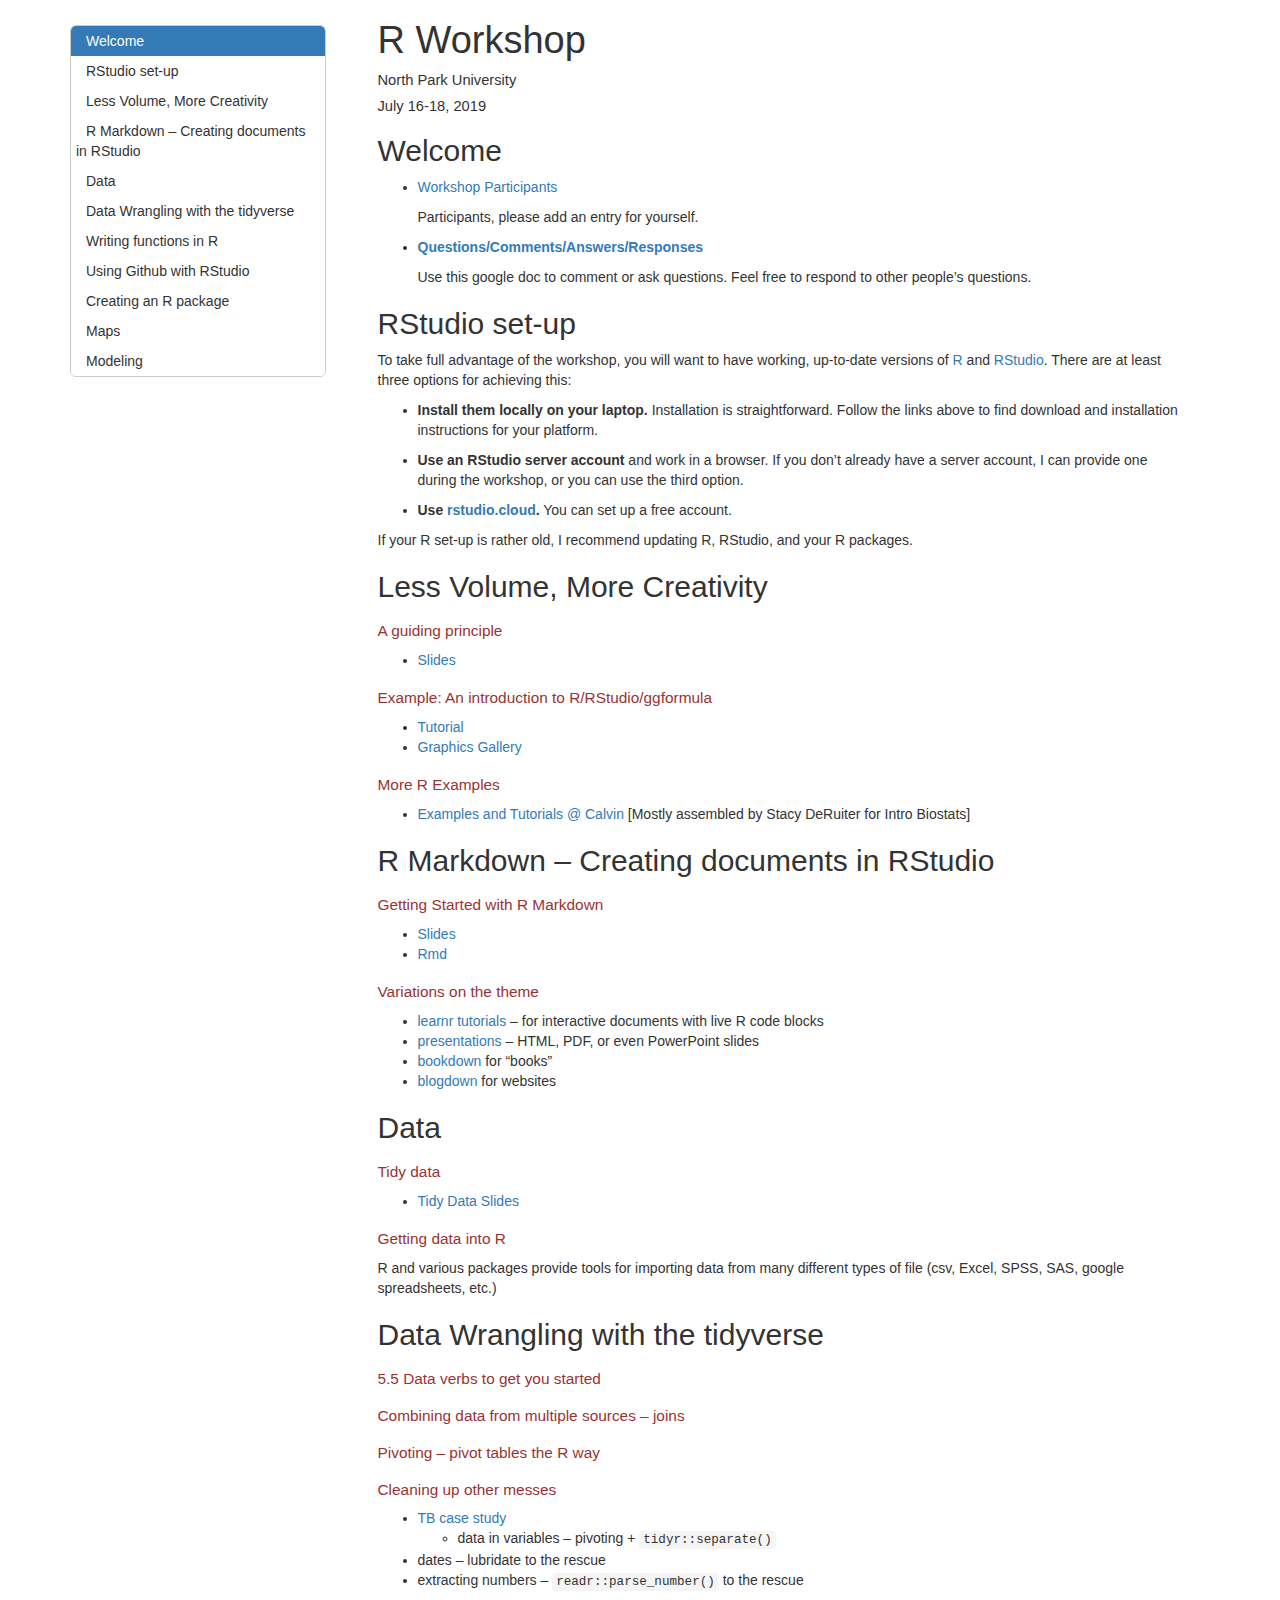
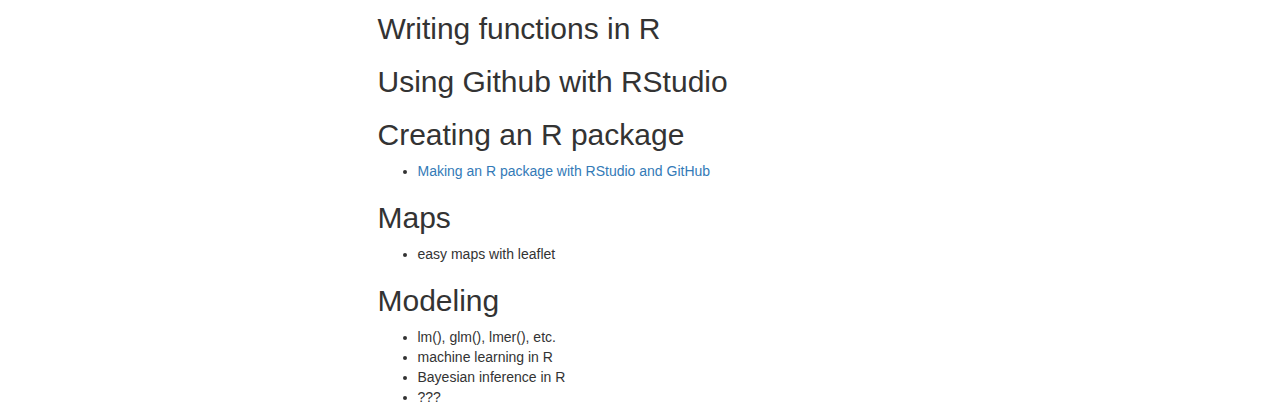
==== docs/index.html @ 03731753 "add markdown slides" ====
<!DOCTYPE html>

<html xmlns="http://www.w3.org/1999/xhtml">

<head>

<meta charset="utf-8" />
<meta http-equiv="Content-Type" content="text/html; charset=utf-8" />
<meta name="generator" content="pandoc" />


<meta name="author" content="North Park University" />


<title>R Workshop</title>

<script>/*! jQuery v1.11.3 | (c) 2005, 2015 jQuery Foundation, Inc. | jquery.org/license */
!function(a,b){"object"==typeof module&&"object"==typeof module.exports?module.exports=a.document?b(a,!0):function(a){if(!a.document)throw new Error("jQuery requires a window with a document");return b(a)}:b(a)}("undefined"!=typeof window?window:this,function(a,b){var c=[],d=c.slice,e=c.concat,f=c.push,g=c.indexOf,h={},i=h.toString,j=h.hasOwnProperty,k={},l="1.11.3",m=function(a,b){return new m.fn.init(a,b)},n=/^[\s\uFEFF\xA0]+|[\s\uFEFF\xA0]+$/g,o=/^-ms-/,p=/-([\da-z])/gi,q=function(a,b){return b.toUpperCase()};m.fn=m.prototype={jquery:l,constructor:m,selector:"",length:0,toArray:function(){return d.call(this)},get:function(a){return null!=a?0>a?this[a+this.length]:this[a]:d.call(this)},pushStack:function(a){var b=m.merge(this.constructor(),a);return b.prevObject=this,b.context=this.context,b},each:function(a,b){return m.each(this,a,b)},map:function(a){return this.pushStack(m.map(this,function(b,c){return a.call(b,c,b)}))},slice:function(){return this.pushStack(d.apply(this,arguments))},first:function(){return this.eq(0)},last:function(){return this.eq(-1)},eq:function(a){var b=this.length,c=+a+(0>a?b:0);return this.pushStack(c>=0&&b>c?[this[c]]:[])},end:function(){return this.prevObject||this.constructor(null)},push:f,sort:c.sort,splice:c.splice},m.extend=m.fn.extend=function(){var a,b,c,d,e,f,g=arguments[0]||{},h=1,i=arguments.length,j=!1;for("boolean"==typeof g&&(j=g,g=arguments[h]||{},h++),"object"==typeof g||m.isFunction(g)||(g={}),h===i&&(g=this,h--);i>h;h++)if(null!=(e=arguments[h]))for(d in e)a=g[d],c=e[d],g!==c&&(j&&c&&(m.isPlainObject(c)||(b=m.isArray(c)))?(b?(b=!1,f=a&&m.isArray(a)?a:[]):f=a&&m.isPlainObject(a)?a:{},g[d]=m.extend(j,f,c)):void 0!==c&&(g[d]=c));return g},m.extend({expando:"jQuery"+(l+Math.random()).replace(/\D/g,""),isReady:!0,error:function(a){throw new Error(a)},noop:function(){},isFunction:function(a){return"function"===m.type(a)},isArray:Array.isArray||function(a){return"array"===m.type(a)},isWindow:function(a){return null!=a&&a==a.window},isNumeric:function(a){return!m.isArray(a)&&a-parseFloat(a)+1>=0},isEmptyObject:function(a){var b;for(b in a)return!1;return!0},isPlainObject:function(a){var b;if(!a||"object"!==m.type(a)||a.nodeType||m.isWindow(a))return!1;try{if(a.constructor&&!j.call(a,"constructor")&&!j.call(a.constructor.prototype,"isPrototypeOf"))return!1}catch(c){return!1}if(k.ownLast)for(b in a)return j.call(a,b);for(b in a);return void 0===b||j.call(a,b)},type:function(a){return null==a?a+"":"object"==typeof a||"function"==typeof a?h[i.call(a)]||"object":typeof a},globalEval:function(b){b&&m.trim(b)&&(a.execScript||function(b){a.eval.call(a,b)})(b)},camelCase:function(a){return a.replace(o,"ms-").replace(p,q)},nodeName:function(a,b){return a.nodeName&&a.nodeName.toLowerCase()===b.toLowerCase()},each:function(a,b,c){var d,e=0,f=a.length,g=r(a);if(c){if(g){for(;f>e;e++)if(d=b.apply(a[e],c),d===!1)break}else for(e in a)if(d=b.apply(a[e],c),d===!1)break}else if(g){for(;f>e;e++)if(d=b.call(a[e],e,a[e]),d===!1)break}else for(e in a)if(d=b.call(a[e],e,a[e]),d===!1)break;return a},trim:function(a){return null==a?"":(a+"").replace(n,"")},makeArray:function(a,b){var c=b||[];return null!=a&&(r(Object(a))?m.merge(c,"string"==typeof a?[a]:a):f.call(c,a)),c},inArray:function(a,b,c){var d;if(b){if(g)return g.call(b,a,c);for(d=b.length,c=c?0>c?Math.max(0,d+c):c:0;d>c;c++)if(c in b&&b[c]===a)return c}return-1},merge:function(a,b){var c=+b.length,d=0,e=a.length;while(c>d)a[e++]=b[d++];if(c!==c)while(void 0!==b[d])a[e++]=b[d++];return a.length=e,a},grep:function(a,b,c){for(var d,e=[],f=0,g=a.length,h=!c;g>f;f++)d=!b(a[f],f),d!==h&&e.push(a[f]);return e},map:function(a,b,c){var d,f=0,g=a.length,h=r(a),i=[];if(h)for(;g>f;f++)d=b(a[f],f,c),null!=d&&i.push(d);else for(f in a)d=b(a[f],f,c),null!=d&&i.push(d);return e.apply([],i)},guid:1,proxy:function(a,b){var c,e,f;return"string"==typeof b&&(f=a[b],b=a,a=f),m.isFunction(a)?(c=d.call(arguments,2),e=function(){return a.apply(b||this,c.concat(d.call(arguments)))},e.guid=a.guid=a.guid||m.guid++,e):void 0},now:function(){return+new Date},support:k}),m.each("Boolean Number String Function Array Date RegExp Object Error".split(" "),function(a,b){h["[object "+b+"]"]=b.toLowerCase()});function r(a){var b="length"in a&&a.length,c=m.type(a);return"function"===c||m.isWindow(a)?!1:1===a.nodeType&&b?!0:"array"===c||0===b||"number"==typeof b&&b>0&&b-1 in a}var s=function(a){var b,c,d,e,f,g,h,i,j,k,l,m,n,o,p,q,r,s,t,u="sizzle"+1*new Date,v=a.document,w=0,x=0,y=ha(),z=ha(),A=ha(),B=function(a,b){return a===b&&(l=!0),0},C=1<<31,D={}.hasOwnProperty,E=[],F=E.pop,G=E.push,H=E.push,I=E.slice,J=function(a,b){for(var c=0,d=a.length;d>c;c++)if(a[c]===b)return c;return-1},K="checked|selected|async|autofocus|autoplay|controls|defer|disabled|hidden|ismap|loop|multiple|open|readonly|required|scoped",L="[\\x20\\t\\r\\n\\f]",M="(?:\\\\.|[\\w-]|[^\\x00-\\xa0])+",N=M.replace("w","w#"),O="\\["+L+"*("+M+")(?:"+L+"*([*^$|!~]?=)"+L+"*(?:'((?:\\\\.|[^\\\\'])*)'|\"((?:\\\\.|[^\\\\\"])*)\"|("+N+"))|)"+L+"*\\]",P=":("+M+")(?:\\((('((?:\\\\.|[^\\\\'])*)'|\"((?:\\\\.|[^\\\\\"])*)\")|((?:\\\\.|[^\\\\()[\\]]|"+O+")*)|.*)\\)|)",Q=new RegExp(L+"+","g"),R=new RegExp("^"+L+"+|((?:^|[^\\\\])(?:\\\\.)*)"+L+"+$","g"),S=new RegExp("^"+L+"*,"+L+"*"),T=new RegExp("^"+L+"*([>+~]|"+L+")"+L+"*"),U=new RegExp("="+L+"*([^\\]'\"]*?)"+L+"*\\]","g"),V=new RegExp(P),W=new RegExp("^"+N+"$"),X={ID:new RegExp("^#("+M+")"),CLASS:new RegExp("^\\.("+M+")"),TAG:new RegExp("^("+M.replace("w","w*")+")"),ATTR:new RegExp("^"+O),PSEUDO:new RegExp("^"+P),CHILD:new RegExp("^:(only|first|last|nth|nth-last)-(child|of-type)(?:\\("+L+"*(even|odd|(([+-]|)(\\d*)n|)"+L+"*(?:([+-]|)"+L+"*(\\d+)|))"+L+"*\\)|)","i"),bool:new RegExp("^(?:"+K+")$","i"),needsContext:new RegExp("^"+L+"*[>+~]|:(even|odd|eq|gt|lt|nth|first|last)(?:\\("+L+"*((?:-\\d)?\\d*)"+L+"*\\)|)(?=[^-]|$)","i")},Y=/^(?:input|select|textarea|button)$/i,Z=/^h\d$/i,$=/^[^{]+\{\s*\[native \w/,_=/^(?:#([\w-]+)|(\w+)|\.([\w-]+))$/,aa=/[+~]/,ba=/'|\\/g,ca=new RegExp("\\\\([\\da-f]{1,6}"+L+"?|("+L+")|.)","ig"),da=function(a,b,c){var d="0x"+b-65536;return d!==d||c?b:0>d?String.fromCharCode(d+65536):String.fromCharCode(d>>10|55296,1023&d|56320)},ea=function(){m()};try{H.apply(E=I.call(v.childNodes),v.childNodes),E[v.childNodes.length].nodeType}catch(fa){H={apply:E.length?function(a,b){G.apply(a,I.call(b))}:function(a,b){var c=a.length,d=0;while(a[c++]=b[d++]);a.length=c-1}}}function ga(a,b,d,e){var f,h,j,k,l,o,r,s,w,x;if((b?b.ownerDocument||b:v)!==n&&m(b),b=b||n,d=d||[],k=b.nodeType,"string"!=typeof a||!a||1!==k&&9!==k&&11!==k)return d;if(!e&&p){if(11!==k&&(f=_.exec(a)))if(j=f[1]){if(9===k){if(h=b.getElementById(j),!h||!h.parentNode)return d;if(h.id===j)return d.push(h),d}else if(b.ownerDocument&&(h=b.ownerDocument.getElementById(j))&&t(b,h)&&h.id===j)return d.push(h),d}else{if(f[2])return H.apply(d,b.getElementsByTagName(a)),d;if((j=f[3])&&c.getElementsByClassName)return H.apply(d,b.getElementsByClassName(j)),d}if(c.qsa&&(!q||!q.test(a))){if(s=r=u,w=b,x=1!==k&&a,1===k&&"object"!==b.nodeName.toLowerCase()){o=g(a),(r=b.getAttribute("id"))?s=r.replace(ba,"\\$&"):b.setAttribute("id",s),s="[id='"+s+"'] ",l=o.length;while(l--)o[l]=s+ra(o[l]);w=aa.test(a)&&pa(b.parentNode)||b,x=o.join(",")}if(x)try{return H.apply(d,w.querySelectorAll(x)),d}catch(y){}finally{r||b.removeAttribute("id")}}}return i(a.replace(R,"$1"),b,d,e)}function ha(){var a=[];function b(c,e){return a.push(c+" ")>d.cacheLength&&delete b[a.shift()],b[c+" "]=e}return b}function ia(a){return a[u]=!0,a}function ja(a){var b=n.createElement("div");try{return!!a(b)}catch(c){return!1}finally{b.parentNode&&b.parentNode.removeChild(b),b=null}}function ka(a,b){var c=a.split("|"),e=a.length;while(e--)d.attrHandle[c[e]]=b}function la(a,b){var c=b&&a,d=c&&1===a.nodeType&&1===b.nodeType&&(~b.sourceIndex||C)-(~a.sourceIndex||C);if(d)return d;if(c)while(c=c.nextSibling)if(c===b)return-1;return a?1:-1}function ma(a){return function(b){var c=b.nodeName.toLowerCase();return"input"===c&&b.type===a}}function na(a){return function(b){var c=b.nodeName.toLowerCase();return("input"===c||"button"===c)&&b.type===a}}function oa(a){return ia(function(b){return b=+b,ia(function(c,d){var e,f=a([],c.length,b),g=f.length;while(g--)c[e=f[g]]&&(c[e]=!(d[e]=c[e]))})})}function pa(a){return a&&"undefined"!=typeof a.getElementsByTagName&&a}c=ga.support={},f=ga.isXML=function(a){var b=a&&(a.ownerDocument||a).documentElement;return b?"HTML"!==b.nodeName:!1},m=ga.setDocument=function(a){var b,e,g=a?a.ownerDocument||a:v;return g!==n&&9===g.nodeType&&g.documentElement?(n=g,o=g.documentElement,e=g.defaultView,e&&e!==e.top&&(e.addEventListener?e.addEventListener("unload",ea,!1):e.attachEvent&&e.attachEvent("onunload",ea)),p=!f(g),c.attributes=ja(function(a){return a.className="i",!a.getAttribute("className")}),c.getElementsByTagName=ja(function(a){return a.appendChild(g.createComment("")),!a.getElementsByTagName("*").length}),c.getElementsByClassName=$.test(g.getElementsByClassName),c.getById=ja(function(a){return o.appendChild(a).id=u,!g.getElementsByName||!g.getElementsByName(u).length}),c.getById?(d.find.ID=function(a,b){if("undefined"!=typeof b.getElementById&&p){var c=b.getElementById(a);return c&&c.parentNode?[c]:[]}},d.filter.ID=function(a){var b=a.replace(ca,da);return function(a){return a.getAttribute("id")===b}}):(delete d.find.ID,d.filter.ID=function(a){var b=a.replace(ca,da);return function(a){var c="undefined"!=typeof a.getAttributeNode&&a.getAttributeNode("id");return c&&c.value===b}}),d.find.TAG=c.getElementsByTagName?function(a,b){return"undefined"!=typeof b.getElementsByTagName?b.getElementsByTagName(a):c.qsa?b.querySelectorAll(a):void 0}:function(a,b){var c,d=[],e=0,f=b.getElementsByTagName(a);if("*"===a){while(c=f[e++])1===c.nodeType&&d.push(c);return d}return f},d.find.CLASS=c.getElementsByClassName&&function(a,b){return p?b.getElementsByClassName(a):void 0},r=[],q=[],(c.qsa=$.test(g.querySelectorAll))&&(ja(function(a){o.appendChild(a).innerHTML="<a id='"+u+"'></a><select id='"+u+"-\f]' msallowcapture=''><option selected=''></option></select>",a.querySelectorAll("[msallowcapture^='']").length&&q.push("[*^$]="+L+"*(?:''|\"\")"),a.querySelectorAll("[selected]").length||q.push("\\["+L+"*(?:value|"+K+")"),a.querySelectorAll("[id~="+u+"-]").length||q.push("~="),a.querySelectorAll(":checked").length||q.push(":checked"),a.querySelectorAll("a#"+u+"+*").length||q.push(".#.+[+~]")}),ja(function(a){var b=g.createElement("input");b.setAttribute("type","hidden"),a.appendChild(b).setAttribute("name","D"),a.querySelectorAll("[name=d]").length&&q.push("name"+L+"*[*^$|!~]?="),a.querySelectorAll(":enabled").length||q.push(":enabled",":disabled"),a.querySelectorAll("*,:x"),q.push(",.*:")})),(c.matchesSelector=$.test(s=o.matches||o.webkitMatchesSelector||o.mozMatchesSelector||o.oMatchesSelector||o.msMatchesSelector))&&ja(function(a){c.disconnectedMatch=s.call(a,"div"),s.call(a,"[s!='']:x"),r.push("!=",P)}),q=q.length&&new RegExp(q.join("|")),r=r.length&&new RegExp(r.join("|")),b=$.test(o.compareDocumentPosition),t=b||$.test(o.contains)?function(a,b){var c=9===a.nodeType?a.documentElement:a,d=b&&b.parentNode;return a===d||!(!d||1!==d.nodeType||!(c.contains?c.contains(d):a.compareDocumentPosition&&16&a.compareDocumentPosition(d)))}:function(a,b){if(b)while(b=b.parentNode)if(b===a)return!0;return!1},B=b?function(a,b){if(a===b)return l=!0,0;var d=!a.compareDocumentPosition-!b.compareDocumentPosition;return d?d:(d=(a.ownerDocument||a)===(b.ownerDocument||b)?a.compareDocumentPosition(b):1,1&d||!c.sortDetached&&b.compareDocumentPosition(a)===d?a===g||a.ownerDocument===v&&t(v,a)?-1:b===g||b.ownerDocument===v&&t(v,b)?1:k?J(k,a)-J(k,b):0:4&d?-1:1)}:function(a,b){if(a===b)return l=!0,0;var c,d=0,e=a.parentNode,f=b.parentNode,h=[a],i=[b];if(!e||!f)return a===g?-1:b===g?1:e?-1:f?1:k?J(k,a)-J(k,b):0;if(e===f)return la(a,b);c=a;while(c=c.parentNode)h.unshift(c);c=b;while(c=c.parentNode)i.unshift(c);while(h[d]===i[d])d++;return d?la(h[d],i[d]):h[d]===v?-1:i[d]===v?1:0},g):n},ga.matches=function(a,b){return ga(a,null,null,b)},ga.matchesSelector=function(a,b){if((a.ownerDocument||a)!==n&&m(a),b=b.replace(U,"='$1']"),!(!c.matchesSelector||!p||r&&r.test(b)||q&&q.test(b)))try{var d=s.call(a,b);if(d||c.disconnectedMatch||a.document&&11!==a.document.nodeType)return d}catch(e){}return ga(b,n,null,[a]).length>0},ga.contains=function(a,b){return(a.ownerDocument||a)!==n&&m(a),t(a,b)},ga.attr=function(a,b){(a.ownerDocument||a)!==n&&m(a);var e=d.attrHandle[b.toLowerCase()],f=e&&D.call(d.attrHandle,b.toLowerCase())?e(a,b,!p):void 0;return void 0!==f?f:c.attributes||!p?a.getAttribute(b):(f=a.getAttributeNode(b))&&f.specified?f.value:null},ga.error=function(a){throw new Error("Syntax error, unrecognized expression: "+a)},ga.uniqueSort=function(a){var b,d=[],e=0,f=0;if(l=!c.detectDuplicates,k=!c.sortStable&&a.slice(0),a.sort(B),l){while(b=a[f++])b===a[f]&&(e=d.push(f));while(e--)a.splice(d[e],1)}return k=null,a},e=ga.getText=function(a){var b,c="",d=0,f=a.nodeType;if(f){if(1===f||9===f||11===f){if("string"==typeof a.textContent)return a.textContent;for(a=a.firstChild;a;a=a.nextSibling)c+=e(a)}else if(3===f||4===f)return a.nodeValue}else while(b=a[d++])c+=e(b);return c},d=ga.selectors={cacheLength:50,createPseudo:ia,match:X,attrHandle:{},find:{},relative:{">":{dir:"parentNode",first:!0}," ":{dir:"parentNode"},"+":{dir:"previousSibling",first:!0},"~":{dir:"previousSibling"}},preFilter:{ATTR:function(a){return a[1]=a[1].replace(ca,da),a[3]=(a[3]||a[4]||a[5]||"").replace(ca,da),"~="===a[2]&&(a[3]=" "+a[3]+" "),a.slice(0,4)},CHILD:function(a){return a[1]=a[1].toLowerCase(),"nth"===a[1].slice(0,3)?(a[3]||ga.error(a[0]),a[4]=+(a[4]?a[5]+(a[6]||1):2*("even"===a[3]||"odd"===a[3])),a[5]=+(a[7]+a[8]||"odd"===a[3])):a[3]&&ga.error(a[0]),a},PSEUDO:function(a){var b,c=!a[6]&&a[2];return X.CHILD.test(a[0])?null:(a[3]?a[2]=a[4]||a[5]||"":c&&V.test(c)&&(b=g(c,!0))&&(b=c.indexOf(")",c.length-b)-c.length)&&(a[0]=a[0].slice(0,b),a[2]=c.slice(0,b)),a.slice(0,3))}},filter:{TAG:function(a){var b=a.replace(ca,da).toLowerCase();return"*"===a?function(){return!0}:function(a){return a.nodeName&&a.nodeName.toLowerCase()===b}},CLASS:function(a){var b=y[a+" "];return b||(b=new RegExp("(^|"+L+")"+a+"("+L+"|$)"))&&y(a,function(a){return b.test("string"==typeof a.className&&a.className||"undefined"!=typeof a.getAttribute&&a.getAttribute("class")||"")})},ATTR:function(a,b,c){return function(d){var e=ga.attr(d,a);return null==e?"!="===b:b?(e+="","="===b?e===c:"!="===b?e!==c:"^="===b?c&&0===e.indexOf(c):"*="===b?c&&e.indexOf(c)>-1:"$="===b?c&&e.slice(-c.length)===c:"~="===b?(" "+e.replace(Q," ")+" ").indexOf(c)>-1:"|="===b?e===c||e.slice(0,c.length+1)===c+"-":!1):!0}},CHILD:function(a,b,c,d,e){var f="nth"!==a.slice(0,3),g="last"!==a.slice(-4),h="of-type"===b;return 1===d&&0===e?function(a){return!!a.parentNode}:function(b,c,i){var j,k,l,m,n,o,p=f!==g?"nextSibling":"previousSibling",q=b.parentNode,r=h&&b.nodeName.toLowerCase(),s=!i&&!h;if(q){if(f){while(p){l=b;while(l=l[p])if(h?l.nodeName.toLowerCase()===r:1===l.nodeType)return!1;o=p="only"===a&&!o&&"nextSibling"}return!0}if(o=[g?q.firstChild:q.lastChild],g&&s){k=q[u]||(q[u]={}),j=k[a]||[],n=j[0]===w&&j[1],m=j[0]===w&&j[2],l=n&&q.childNodes[n];while(l=++n&&l&&l[p]||(m=n=0)||o.pop())if(1===l.nodeType&&++m&&l===b){k[a]=[w,n,m];break}}else if(s&&(j=(b[u]||(b[u]={}))[a])&&j[0]===w)m=j[1];else while(l=++n&&l&&l[p]||(m=n=0)||o.pop())if((h?l.nodeName.toLowerCase()===r:1===l.nodeType)&&++m&&(s&&((l[u]||(l[u]={}))[a]=[w,m]),l===b))break;return m-=e,m===d||m%d===0&&m/d>=0}}},PSEUDO:function(a,b){var c,e=d.pseudos[a]||d.setFilters[a.toLowerCase()]||ga.error("unsupported pseudo: "+a);return e[u]?e(b):e.length>1?(c=[a,a,"",b],d.setFilters.hasOwnProperty(a.toLowerCase())?ia(function(a,c){var d,f=e(a,b),g=f.length;while(g--)d=J(a,f[g]),a[d]=!(c[d]=f[g])}):function(a){return e(a,0,c)}):e}},pseudos:{not:ia(function(a){var b=[],c=[],d=h(a.replace(R,"$1"));return d[u]?ia(function(a,b,c,e){var f,g=d(a,null,e,[]),h=a.length;while(h--)(f=g[h])&&(a[h]=!(b[h]=f))}):function(a,e,f){return b[0]=a,d(b,null,f,c),b[0]=null,!c.pop()}}),has:ia(function(a){return function(b){return ga(a,b).length>0}}),contains:ia(function(a){return a=a.replace(ca,da),function(b){return(b.textContent||b.innerText||e(b)).indexOf(a)>-1}}),lang:ia(function(a){return W.test(a||"")||ga.error("unsupported lang: "+a),a=a.replace(ca,da).toLowerCase(),function(b){var c;do if(c=p?b.lang:b.getAttribute("xml:lang")||b.getAttribute("lang"))return c=c.toLowerCase(),c===a||0===c.indexOf(a+"-");while((b=b.parentNode)&&1===b.nodeType);return!1}}),target:function(b){var c=a.location&&a.location.hash;return c&&c.slice(1)===b.id},root:function(a){return a===o},focus:function(a){return a===n.activeElement&&(!n.hasFocus||n.hasFocus())&&!!(a.type||a.href||~a.tabIndex)},enabled:function(a){return a.disabled===!1},disabled:function(a){return a.disabled===!0},checked:function(a){var b=a.nodeName.toLowerCase();return"input"===b&&!!a.checked||"option"===b&&!!a.selected},selected:function(a){return a.parentNode&&a.parentNode.selectedIndex,a.selected===!0},empty:function(a){for(a=a.firstChild;a;a=a.nextSibling)if(a.nodeType<6)return!1;return!0},parent:function(a){return!d.pseudos.empty(a)},header:function(a){return Z.test(a.nodeName)},input:function(a){return Y.test(a.nodeName)},button:function(a){var b=a.nodeName.toLowerCase();return"input"===b&&"button"===a.type||"button"===b},text:function(a){var b;return"input"===a.nodeName.toLowerCase()&&"text"===a.type&&(null==(b=a.getAttribute("type"))||"text"===b.toLowerCase())},first:oa(function(){return[0]}),last:oa(function(a,b){return[b-1]}),eq:oa(function(a,b,c){return[0>c?c+b:c]}),even:oa(function(a,b){for(var c=0;b>c;c+=2)a.push(c);return a}),odd:oa(function(a,b){for(var c=1;b>c;c+=2)a.push(c);return a}),lt:oa(function(a,b,c){for(var d=0>c?c+b:c;--d>=0;)a.push(d);return a}),gt:oa(function(a,b,c){for(var d=0>c?c+b:c;++d<b;)a.push(d);return a})}},d.pseudos.nth=d.pseudos.eq;for(b in{radio:!0,checkbox:!0,file:!0,password:!0,image:!0})d.pseudos[b]=ma(b);for(b in{submit:!0,reset:!0})d.pseudos[b]=na(b);function qa(){}qa.prototype=d.filters=d.pseudos,d.setFilters=new qa,g=ga.tokenize=function(a,b){var c,e,f,g,h,i,j,k=z[a+" "];if(k)return b?0:k.slice(0);h=a,i=[],j=d.preFilter;while(h){(!c||(e=S.exec(h)))&&(e&&(h=h.slice(e[0].length)||h),i.push(f=[])),c=!1,(e=T.exec(h))&&(c=e.shift(),f.push({value:c,type:e[0].replace(R," ")}),h=h.slice(c.length));for(g in d.filter)!(e=X[g].exec(h))||j[g]&&!(e=j[g](e))||(c=e.shift(),f.push({value:c,type:g,matches:e}),h=h.slice(c.length));if(!c)break}return b?h.length:h?ga.error(a):z(a,i).slice(0)};function ra(a){for(var b=0,c=a.length,d="";c>b;b++)d+=a[b].value;return d}function sa(a,b,c){var d=b.dir,e=c&&"parentNode"===d,f=x++;return b.first?function(b,c,f){while(b=b[d])if(1===b.nodeType||e)return a(b,c,f)}:function(b,c,g){var h,i,j=[w,f];if(g){while(b=b[d])if((1===b.nodeType||e)&&a(b,c,g))return!0}else while(b=b[d])if(1===b.nodeType||e){if(i=b[u]||(b[u]={}),(h=i[d])&&h[0]===w&&h[1]===f)return j[2]=h[2];if(i[d]=j,j[2]=a(b,c,g))return!0}}}function ta(a){return a.length>1?function(b,c,d){var e=a.length;while(e--)if(!a[e](b,c,d))return!1;return!0}:a[0]}function ua(a,b,c){for(var d=0,e=b.length;e>d;d++)ga(a,b[d],c);return c}function va(a,b,c,d,e){for(var f,g=[],h=0,i=a.length,j=null!=b;i>h;h++)(f=a[h])&&(!c||c(f,d,e))&&(g.push(f),j&&b.push(h));return g}function wa(a,b,c,d,e,f){return d&&!d[u]&&(d=wa(d)),e&&!e[u]&&(e=wa(e,f)),ia(function(f,g,h,i){var j,k,l,m=[],n=[],o=g.length,p=f||ua(b||"*",h.nodeType?[h]:h,[]),q=!a||!f&&b?p:va(p,m,a,h,i),r=c?e||(f?a:o||d)?[]:g:q;if(c&&c(q,r,h,i),d){j=va(r,n),d(j,[],h,i),k=j.length;while(k--)(l=j[k])&&(r[n[k]]=!(q[n[k]]=l))}if(f){if(e||a){if(e){j=[],k=r.length;while(k--)(l=r[k])&&j.push(q[k]=l);e(null,r=[],j,i)}k=r.length;while(k--)(l=r[k])&&(j=e?J(f,l):m[k])>-1&&(f[j]=!(g[j]=l))}}else r=va(r===g?r.splice(o,r.length):r),e?e(null,g,r,i):H.apply(g,r)})}function xa(a){for(var b,c,e,f=a.length,g=d.relative[a[0].type],h=g||d.relative[" "],i=g?1:0,k=sa(function(a){return a===b},h,!0),l=sa(function(a){return J(b,a)>-1},h,!0),m=[function(a,c,d){var e=!g&&(d||c!==j)||((b=c).nodeType?k(a,c,d):l(a,c,d));return b=null,e}];f>i;i++)if(c=d.relative[a[i].type])m=[sa(ta(m),c)];else{if(c=d.filter[a[i].type].apply(null,a[i].matches),c[u]){for(e=++i;f>e;e++)if(d.relative[a[e].type])break;return wa(i>1&&ta(m),i>1&&ra(a.slice(0,i-1).concat({value:" "===a[i-2].type?"*":""})).replace(R,"$1"),c,e>i&&xa(a.slice(i,e)),f>e&&xa(a=a.slice(e)),f>e&&ra(a))}m.push(c)}return ta(m)}function ya(a,b){var c=b.length>0,e=a.length>0,f=function(f,g,h,i,k){var l,m,o,p=0,q="0",r=f&&[],s=[],t=j,u=f||e&&d.find.TAG("*",k),v=w+=null==t?1:Math.random()||.1,x=u.length;for(k&&(j=g!==n&&g);q!==x&&null!=(l=u[q]);q++){if(e&&l){m=0;while(o=a[m++])if(o(l,g,h)){i.push(l);break}k&&(w=v)}c&&((l=!o&&l)&&p--,f&&r.push(l))}if(p+=q,c&&q!==p){m=0;while(o=b[m++])o(r,s,g,h);if(f){if(p>0)while(q--)r[q]||s[q]||(s[q]=F.call(i));s=va(s)}H.apply(i,s),k&&!f&&s.length>0&&p+b.length>1&&ga.uniqueSort(i)}return k&&(w=v,j=t),r};return c?ia(f):f}return h=ga.compile=function(a,b){var c,d=[],e=[],f=A[a+" "];if(!f){b||(b=g(a)),c=b.length;while(c--)f=xa(b[c]),f[u]?d.push(f):e.push(f);f=A(a,ya(e,d)),f.selector=a}return f},i=ga.select=function(a,b,e,f){var i,j,k,l,m,n="function"==typeof a&&a,o=!f&&g(a=n.selector||a);if(e=e||[],1===o.length){if(j=o[0]=o[0].slice(0),j.length>2&&"ID"===(k=j[0]).type&&c.getById&&9===b.nodeType&&p&&d.relative[j[1].type]){if(b=(d.find.ID(k.matches[0].replace(ca,da),b)||[])[0],!b)return e;n&&(b=b.parentNode),a=a.slice(j.shift().value.length)}i=X.needsContext.test(a)?0:j.length;while(i--){if(k=j[i],d.relative[l=k.type])break;if((m=d.find[l])&&(f=m(k.matches[0].replace(ca,da),aa.test(j[0].type)&&pa(b.parentNode)||b))){if(j.splice(i,1),a=f.length&&ra(j),!a)return H.apply(e,f),e;break}}}return(n||h(a,o))(f,b,!p,e,aa.test(a)&&pa(b.parentNode)||b),e},c.sortStable=u.split("").sort(B).join("")===u,c.detectDuplicates=!!l,m(),c.sortDetached=ja(function(a){return 1&a.compareDocumentPosition(n.createElement("div"))}),ja(function(a){return a.innerHTML="<a href='#'></a>","#"===a.firstChild.getAttribute("href")})||ka("type|href|height|width",function(a,b,c){return c?void 0:a.getAttribute(b,"type"===b.toLowerCase()?1:2)}),c.attributes&&ja(function(a){return a.innerHTML="<input/>",a.firstChild.setAttribute("value",""),""===a.firstChild.getAttribute("value")})||ka("value",function(a,b,c){return c||"input"!==a.nodeName.toLowerCase()?void 0:a.defaultValue}),ja(function(a){return null==a.getAttribute("disabled")})||ka(K,function(a,b,c){var d;return c?void 0:a[b]===!0?b.toLowerCase():(d=a.getAttributeNode(b))&&d.specified?d.value:null}),ga}(a);m.find=s,m.expr=s.selectors,m.expr[":"]=m.expr.pseudos,m.unique=s.uniqueSort,m.text=s.getText,m.isXMLDoc=s.isXML,m.contains=s.contains;var t=m.expr.match.needsContext,u=/^<(\w+)\s*\/?>(?:<\/\1>|)$/,v=/^.[^:#\[\.,]*$/;function w(a,b,c){if(m.isFunction(b))return m.grep(a,function(a,d){return!!b.call(a,d,a)!==c});if(b.nodeType)return m.grep(a,function(a){return a===b!==c});if("string"==typeof b){if(v.test(b))return m.filter(b,a,c);b=m.filter(b,a)}return m.grep(a,function(a){return m.inArray(a,b)>=0!==c})}m.filter=function(a,b,c){var d=b[0];return c&&(a=":not("+a+")"),1===b.length&&1===d.nodeType?m.find.matchesSelector(d,a)?[d]:[]:m.find.matches(a,m.grep(b,function(a){return 1===a.nodeType}))},m.fn.extend({find:function(a){var b,c=[],d=this,e=d.length;if("string"!=typeof a)return this.pushStack(m(a).filter(function(){for(b=0;e>b;b++)if(m.contains(d[b],this))return!0}));for(b=0;e>b;b++)m.find(a,d[b],c);return c=this.pushStack(e>1?m.unique(c):c),c.selector=this.selector?this.selector+" "+a:a,c},filter:function(a){return this.pushStack(w(this,a||[],!1))},not:function(a){return this.pushStack(w(this,a||[],!0))},is:function(a){return!!w(this,"string"==typeof a&&t.test(a)?m(a):a||[],!1).length}});var x,y=a.document,z=/^(?:\s*(<[\w\W]+>)[^>]*|#([\w-]*))$/,A=m.fn.init=function(a,b){var c,d;if(!a)return this;if("string"==typeof a){if(c="<"===a.charAt(0)&&">"===a.charAt(a.length-1)&&a.length>=3?[null,a,null]:z.exec(a),!c||!c[1]&&b)return!b||b.jquery?(b||x).find(a):this.constructor(b).find(a);if(c[1]){if(b=b instanceof m?b[0]:b,m.merge(this,m.parseHTML(c[1],b&&b.nodeType?b.ownerDocument||b:y,!0)),u.test(c[1])&&m.isPlainObject(b))for(c in b)m.isFunction(this[c])?this[c](b[c]):this.attr(c,b[c]);return this}if(d=y.getElementById(c[2]),d&&d.parentNode){if(d.id!==c[2])return x.find(a);this.length=1,this[0]=d}return this.context=y,this.selector=a,this}return a.nodeType?(this.context=this[0]=a,this.length=1,this):m.isFunction(a)?"undefined"!=typeof x.ready?x.ready(a):a(m):(void 0!==a.selector&&(this.selector=a.selector,this.context=a.context),m.makeArray(a,this))};A.prototype=m.fn,x=m(y);var B=/^(?:parents|prev(?:Until|All))/,C={children:!0,contents:!0,next:!0,prev:!0};m.extend({dir:function(a,b,c){var d=[],e=a[b];while(e&&9!==e.nodeType&&(void 0===c||1!==e.nodeType||!m(e).is(c)))1===e.nodeType&&d.push(e),e=e[b];return d},sibling:function(a,b){for(var c=[];a;a=a.nextSibling)1===a.nodeType&&a!==b&&c.push(a);return c}}),m.fn.extend({has:function(a){var b,c=m(a,this),d=c.length;return this.filter(function(){for(b=0;d>b;b++)if(m.contains(this,c[b]))return!0})},closest:function(a,b){for(var c,d=0,e=this.length,f=[],g=t.test(a)||"string"!=typeof a?m(a,b||this.context):0;e>d;d++)for(c=this[d];c&&c!==b;c=c.parentNode)if(c.nodeType<11&&(g?g.index(c)>-1:1===c.nodeType&&m.find.matchesSelector(c,a))){f.push(c);break}return this.pushStack(f.length>1?m.unique(f):f)},index:function(a){return a?"string"==typeof a?m.inArray(this[0],m(a)):m.inArray(a.jquery?a[0]:a,this):this[0]&&this[0].parentNode?this.first().prevAll().length:-1},add:function(a,b){return this.pushStack(m.unique(m.merge(this.get(),m(a,b))))},addBack:function(a){return this.add(null==a?this.prevObject:this.prevObject.filter(a))}});function D(a,b){do a=a[b];while(a&&1!==a.nodeType);return a}m.each({parent:function(a){var b=a.parentNode;return b&&11!==b.nodeType?b:null},parents:function(a){return m.dir(a,"parentNode")},parentsUntil:function(a,b,c){return m.dir(a,"parentNode",c)},next:function(a){return D(a,"nextSibling")},prev:function(a){return D(a,"previousSibling")},nextAll:function(a){return m.dir(a,"nextSibling")},prevAll:function(a){return m.dir(a,"previousSibling")},nextUntil:function(a,b,c){return m.dir(a,"nextSibling",c)},prevUntil:function(a,b,c){return m.dir(a,"previousSibling",c)},siblings:function(a){return m.sibling((a.parentNode||{}).firstChild,a)},children:function(a){return m.sibling(a.firstChild)},contents:function(a){return m.nodeName(a,"iframe")?a.contentDocument||a.contentWindow.document:m.merge([],a.childNodes)}},function(a,b){m.fn[a]=function(c,d){var e=m.map(this,b,c);return"Until"!==a.slice(-5)&&(d=c),d&&"string"==typeof d&&(e=m.filter(d,e)),this.length>1&&(C[a]||(e=m.unique(e)),B.test(a)&&(e=e.reverse())),this.pushStack(e)}});var E=/\S+/g,F={};function G(a){var b=F[a]={};return m.each(a.match(E)||[],function(a,c){b[c]=!0}),b}m.Callbacks=function(a){a="string"==typeof a?F[a]||G(a):m.extend({},a);var b,c,d,e,f,g,h=[],i=!a.once&&[],j=function(l){for(c=a.memory&&l,d=!0,f=g||0,g=0,e=h.length,b=!0;h&&e>f;f++)if(h[f].apply(l[0],l[1])===!1&&a.stopOnFalse){c=!1;break}b=!1,h&&(i?i.length&&j(i.shift()):c?h=[]:k.disable())},k={add:function(){if(h){var d=h.length;!function f(b){m.each(b,function(b,c){var d=m.type(c);"function"===d?a.unique&&k.has(c)||h.push(c):c&&c.length&&"string"!==d&&f(c)})}(arguments),b?e=h.length:c&&(g=d,j(c))}return this},remove:function(){return h&&m.each(arguments,function(a,c){var d;while((d=m.inArray(c,h,d))>-1)h.splice(d,1),b&&(e>=d&&e--,f>=d&&f--)}),this},has:function(a){return a?m.inArray(a,h)>-1:!(!h||!h.length)},empty:function(){return h=[],e=0,this},disable:function(){return h=i=c=void 0,this},disabled:function(){return!h},lock:function(){return i=void 0,c||k.disable(),this},locked:function(){return!i},fireWith:function(a,c){return!h||d&&!i||(c=c||[],c=[a,c.slice?c.slice():c],b?i.push(c):j(c)),this},fire:function(){return k.fireWith(this,arguments),this},fired:function(){return!!d}};return k},m.extend({Deferred:function(a){var b=[["resolve","done",m.Callbacks("once memory"),"resolved"],["reject","fail",m.Callbacks("once memory"),"rejected"],["notify","progress",m.Callbacks("memory")]],c="pending",d={state:function(){return c},always:function(){return e.done(arguments).fail(arguments),this},then:function(){var a=arguments;return m.Deferred(function(c){m.each(b,function(b,f){var g=m.isFunction(a[b])&&a[b];e[f[1]](function(){var a=g&&g.apply(this,arguments);a&&m.isFunction(a.promise)?a.promise().done(c.resolve).fail(c.reject).progress(c.notify):c[f[0]+"With"](this===d?c.promise():this,g?[a]:arguments)})}),a=null}).promise()},promise:function(a){return null!=a?m.extend(a,d):d}},e={};return d.pipe=d.then,m.each(b,function(a,f){var g=f[2],h=f[3];d[f[1]]=g.add,h&&g.add(function(){c=h},b[1^a][2].disable,b[2][2].lock),e[f[0]]=function(){return e[f[0]+"With"](this===e?d:this,arguments),this},e[f[0]+"With"]=g.fireWith}),d.promise(e),a&&a.call(e,e),e},when:function(a){var b=0,c=d.call(arguments),e=c.length,f=1!==e||a&&m.isFunction(a.promise)?e:0,g=1===f?a:m.Deferred(),h=function(a,b,c){return function(e){b[a]=this,c[a]=arguments.length>1?d.call(arguments):e,c===i?g.notifyWith(b,c):--f||g.resolveWith(b,c)}},i,j,k;if(e>1)for(i=new Array(e),j=new Array(e),k=new Array(e);e>b;b++)c[b]&&m.isFunction(c[b].promise)?c[b].promise().done(h(b,k,c)).fail(g.reject).progress(h(b,j,i)):--f;return f||g.resolveWith(k,c),g.promise()}});var H;m.fn.ready=function(a){return m.ready.promise().done(a),this},m.extend({isReady:!1,readyWait:1,holdReady:function(a){a?m.readyWait++:m.ready(!0)},ready:function(a){if(a===!0?!--m.readyWait:!m.isReady){if(!y.body)return setTimeout(m.ready);m.isReady=!0,a!==!0&&--m.readyWait>0||(H.resolveWith(y,[m]),m.fn.triggerHandler&&(m(y).triggerHandler("ready"),m(y).off("ready")))}}});function I(){y.addEventListener?(y.removeEventListener("DOMContentLoaded",J,!1),a.removeEventListener("load",J,!1)):(y.detachEvent("onreadystatechange",J),a.detachEvent("onload",J))}function J(){(y.addEventListener||"load"===event.type||"complete"===y.readyState)&&(I(),m.ready())}m.ready.promise=function(b){if(!H)if(H=m.Deferred(),"complete"===y.readyState)setTimeout(m.ready);else if(y.addEventListener)y.addEventListener("DOMContentLoaded",J,!1),a.addEventListener("load",J,!1);else{y.attachEvent("onreadystatechange",J),a.attachEvent("onload",J);var c=!1;try{c=null==a.frameElement&&y.documentElement}catch(d){}c&&c.doScroll&&!function e(){if(!m.isReady){try{c.doScroll("left")}catch(a){return setTimeout(e,50)}I(),m.ready()}}()}return H.promise(b)};var K="undefined",L;for(L in m(k))break;k.ownLast="0"!==L,k.inlineBlockNeedsLayout=!1,m(function(){var a,b,c,d;c=y.getElementsByTagName("body")[0],c&&c.style&&(b=y.createElement("div"),d=y.createElement("div"),d.style.cssText="position:absolute;border:0;width:0;height:0;top:0;left:-9999px",c.appendChild(d).appendChild(b),typeof b.style.zoom!==K&&(b.style.cssText="display:inline;margin:0;border:0;padding:1px;width:1px;zoom:1",k.inlineBlockNeedsLayout=a=3===b.offsetWidth,a&&(c.style.zoom=1)),c.removeChild(d))}),function(){var a=y.createElement("div");if(null==k.deleteExpando){k.deleteExpando=!0;try{delete a.test}catch(b){k.deleteExpando=!1}}a=null}(),m.acceptData=function(a){var b=m.noData[(a.nodeName+" ").toLowerCase()],c=+a.nodeType||1;return 1!==c&&9!==c?!1:!b||b!==!0&&a.getAttribute("classid")===b};var M=/^(?:\{[\w\W]*\}|\[[\w\W]*\])$/,N=/([A-Z])/g;function O(a,b,c){if(void 0===c&&1===a.nodeType){var d="data-"+b.replace(N,"-$1").toLowerCase();if(c=a.getAttribute(d),"string"==typeof c){try{c="true"===c?!0:"false"===c?!1:"null"===c?null:+c+""===c?+c:M.test(c)?m.parseJSON(c):c}catch(e){}m.data(a,b,c)}else c=void 0}return c}function P(a){var b;for(b in a)if(("data"!==b||!m.isEmptyObject(a[b]))&&"toJSON"!==b)return!1;

return!0}function Q(a,b,d,e){if(m.acceptData(a)){var f,g,h=m.expando,i=a.nodeType,j=i?m.cache:a,k=i?a[h]:a[h]&&h;if(k&&j[k]&&(e||j[k].data)||void 0!==d||"string"!=typeof b)return k||(k=i?a[h]=c.pop()||m.guid++:h),j[k]||(j[k]=i?{}:{toJSON:m.noop}),("object"==typeof b||"function"==typeof b)&&(e?j[k]=m.extend(j[k],b):j[k].data=m.extend(j[k].data,b)),g=j[k],e||(g.data||(g.data={}),g=g.data),void 0!==d&&(g[m.camelCase(b)]=d),"string"==typeof b?(f=g[b],null==f&&(f=g[m.camelCase(b)])):f=g,f}}function R(a,b,c){if(m.acceptData(a)){var d,e,f=a.nodeType,g=f?m.cache:a,h=f?a[m.expando]:m.expando;if(g[h]){if(b&&(d=c?g[h]:g[h].data)){m.isArray(b)?b=b.concat(m.map(b,m.camelCase)):b in d?b=[b]:(b=m.camelCase(b),b=b in d?[b]:b.split(" ")),e=b.length;while(e--)delete d[b[e]];if(c?!P(d):!m.isEmptyObject(d))return}(c||(delete g[h].data,P(g[h])))&&(f?m.cleanData([a],!0):k.deleteExpando||g!=g.window?delete g[h]:g[h]=null)}}}m.extend({cache:{},noData:{"applet ":!0,"embed ":!0,"object ":"clsid:D27CDB6E-AE6D-11cf-96B8-444553540000"},hasData:function(a){return a=a.nodeType?m.cache[a[m.expando]]:a[m.expando],!!a&&!P(a)},data:function(a,b,c){return Q(a,b,c)},removeData:function(a,b){return R(a,b)},_data:function(a,b,c){return Q(a,b,c,!0)},_removeData:function(a,b){return R(a,b,!0)}}),m.fn.extend({data:function(a,b){var c,d,e,f=this[0],g=f&&f.attributes;if(void 0===a){if(this.length&&(e=m.data(f),1===f.nodeType&&!m._data(f,"parsedAttrs"))){c=g.length;while(c--)g[c]&&(d=g[c].name,0===d.indexOf("data-")&&(d=m.camelCase(d.slice(5)),O(f,d,e[d])));m._data(f,"parsedAttrs",!0)}return e}return"object"==typeof a?this.each(function(){m.data(this,a)}):arguments.length>1?this.each(function(){m.data(this,a,b)}):f?O(f,a,m.data(f,a)):void 0},removeData:function(a){return this.each(function(){m.removeData(this,a)})}}),m.extend({queue:function(a,b,c){var d;return a?(b=(b||"fx")+"queue",d=m._data(a,b),c&&(!d||m.isArray(c)?d=m._data(a,b,m.makeArray(c)):d.push(c)),d||[]):void 0},dequeue:function(a,b){b=b||"fx";var c=m.queue(a,b),d=c.length,e=c.shift(),f=m._queueHooks(a,b),g=function(){m.dequeue(a,b)};"inprogress"===e&&(e=c.shift(),d--),e&&("fx"===b&&c.unshift("inprogress"),delete f.stop,e.call(a,g,f)),!d&&f&&f.empty.fire()},_queueHooks:function(a,b){var c=b+"queueHooks";return m._data(a,c)||m._data(a,c,{empty:m.Callbacks("once memory").add(function(){m._removeData(a,b+"queue"),m._removeData(a,c)})})}}),m.fn.extend({queue:function(a,b){var c=2;return"string"!=typeof a&&(b=a,a="fx",c--),arguments.length<c?m.queue(this[0],a):void 0===b?this:this.each(function(){var c=m.queue(this,a,b);m._queueHooks(this,a),"fx"===a&&"inprogress"!==c[0]&&m.dequeue(this,a)})},dequeue:function(a){return this.each(function(){m.dequeue(this,a)})},clearQueue:function(a){return this.queue(a||"fx",[])},promise:function(a,b){var c,d=1,e=m.Deferred(),f=this,g=this.length,h=function(){--d||e.resolveWith(f,[f])};"string"!=typeof a&&(b=a,a=void 0),a=a||"fx";while(g--)c=m._data(f[g],a+"queueHooks"),c&&c.empty&&(d++,c.empty.add(h));return h(),e.promise(b)}});var S=/[+-]?(?:\d*\.|)\d+(?:[eE][+-]?\d+|)/.source,T=["Top","Right","Bottom","Left"],U=function(a,b){return a=b||a,"none"===m.css(a,"display")||!m.contains(a.ownerDocument,a)},V=m.access=function(a,b,c,d,e,f,g){var h=0,i=a.length,j=null==c;if("object"===m.type(c)){e=!0;for(h in c)m.access(a,b,h,c[h],!0,f,g)}else if(void 0!==d&&(e=!0,m.isFunction(d)||(g=!0),j&&(g?(b.call(a,d),b=null):(j=b,b=function(a,b,c){return j.call(m(a),c)})),b))for(;i>h;h++)b(a[h],c,g?d:d.call(a[h],h,b(a[h],c)));return e?a:j?b.call(a):i?b(a[0],c):f},W=/^(?:checkbox|radio)$/i;!function(){var a=y.createElement("input"),b=y.createElement("div"),c=y.createDocumentFragment();if(b.innerHTML="  <link/><table></table><a href='/a'>a</a><input type='checkbox'/>",k.leadingWhitespace=3===b.firstChild.nodeType,k.tbody=!b.getElementsByTagName("tbody").length,k.htmlSerialize=!!b.getElementsByTagName("link").length,k.html5Clone="<:nav></:nav>"!==y.createElement("nav").cloneNode(!0).outerHTML,a.type="checkbox",a.checked=!0,c.appendChild(a),k.appendChecked=a.checked,b.innerHTML="<textarea>x</textarea>",k.noCloneChecked=!!b.cloneNode(!0).lastChild.defaultValue,c.appendChild(b),b.innerHTML="<input type='radio' checked='checked' name='t'/>",k.checkClone=b.cloneNode(!0).cloneNode(!0).lastChild.checked,k.noCloneEvent=!0,b.attachEvent&&(b.attachEvent("onclick",function(){k.noCloneEvent=!1}),b.cloneNode(!0).click()),null==k.deleteExpando){k.deleteExpando=!0;try{delete b.test}catch(d){k.deleteExpando=!1}}}(),function(){var b,c,d=y.createElement("div");for(b in{submit:!0,change:!0,focusin:!0})c="on"+b,(k[b+"Bubbles"]=c in a)||(d.setAttribute(c,"t"),k[b+"Bubbles"]=d.attributes[c].expando===!1);d=null}();var X=/^(?:input|select|textarea)$/i,Y=/^key/,Z=/^(?:mouse|pointer|contextmenu)|click/,$=/^(?:focusinfocus|focusoutblur)$/,_=/^([^.]*)(?:\.(.+)|)$/;function aa(){return!0}function ba(){return!1}function ca(){try{return y.activeElement}catch(a){}}m.event={global:{},add:function(a,b,c,d,e){var f,g,h,i,j,k,l,n,o,p,q,r=m._data(a);if(r){c.handler&&(i=c,c=i.handler,e=i.selector),c.guid||(c.guid=m.guid++),(g=r.events)||(g=r.events={}),(k=r.handle)||(k=r.handle=function(a){return typeof m===K||a&&m.event.triggered===a.type?void 0:m.event.dispatch.apply(k.elem,arguments)},k.elem=a),b=(b||"").match(E)||[""],h=b.length;while(h--)f=_.exec(b[h])||[],o=q=f[1],p=(f[2]||"").split(".").sort(),o&&(j=m.event.special[o]||{},o=(e?j.delegateType:j.bindType)||o,j=m.event.special[o]||{},l=m.extend({type:o,origType:q,data:d,handler:c,guid:c.guid,selector:e,needsContext:e&&m.expr.match.needsContext.test(e),namespace:p.join(".")},i),(n=g[o])||(n=g[o]=[],n.delegateCount=0,j.setup&&j.setup.call(a,d,p,k)!==!1||(a.addEventListener?a.addEventListener(o,k,!1):a.attachEvent&&a.attachEvent("on"+o,k))),j.add&&(j.add.call(a,l),l.handler.guid||(l.handler.guid=c.guid)),e?n.splice(n.delegateCount++,0,l):n.push(l),m.event.global[o]=!0);a=null}},remove:function(a,b,c,d,e){var f,g,h,i,j,k,l,n,o,p,q,r=m.hasData(a)&&m._data(a);if(r&&(k=r.events)){b=(b||"").match(E)||[""],j=b.length;while(j--)if(h=_.exec(b[j])||[],o=q=h[1],p=(h[2]||"").split(".").sort(),o){l=m.event.special[o]||{},o=(d?l.delegateType:l.bindType)||o,n=k[o]||[],h=h[2]&&new RegExp("(^|\\.)"+p.join("\\.(?:.*\\.|)")+"(\\.|$)"),i=f=n.length;while(f--)g=n[f],!e&&q!==g.origType||c&&c.guid!==g.guid||h&&!h.test(g.namespace)||d&&d!==g.selector&&("**"!==d||!g.selector)||(n.splice(f,1),g.selector&&n.delegateCount--,l.remove&&l.remove.call(a,g));i&&!n.length&&(l.teardown&&l.teardown.call(a,p,r.handle)!==!1||m.removeEvent(a,o,r.handle),delete k[o])}else for(o in k)m.event.remove(a,o+b[j],c,d,!0);m.isEmptyObject(k)&&(delete r.handle,m._removeData(a,"events"))}},trigger:function(b,c,d,e){var f,g,h,i,k,l,n,o=[d||y],p=j.call(b,"type")?b.type:b,q=j.call(b,"namespace")?b.namespace.split("."):[];if(h=l=d=d||y,3!==d.nodeType&&8!==d.nodeType&&!$.test(p+m.event.triggered)&&(p.indexOf(".")>=0&&(q=p.split("."),p=q.shift(),q.sort()),g=p.indexOf(":")<0&&"on"+p,b=b[m.expando]?b:new m.Event(p,"object"==typeof b&&b),b.isTrigger=e?2:3,b.namespace=q.join("."),b.namespace_re=b.namespace?new RegExp("(^|\\.)"+q.join("\\.(?:.*\\.|)")+"(\\.|$)"):null,b.result=void 0,b.target||(b.target=d),c=null==c?[b]:m.makeArray(c,[b]),k=m.event.special[p]||{},e||!k.trigger||k.trigger.apply(d,c)!==!1)){if(!e&&!k.noBubble&&!m.isWindow(d)){for(i=k.delegateType||p,$.test(i+p)||(h=h.parentNode);h;h=h.parentNode)o.push(h),l=h;l===(d.ownerDocument||y)&&o.push(l.defaultView||l.parentWindow||a)}n=0;while((h=o[n++])&&!b.isPropagationStopped())b.type=n>1?i:k.bindType||p,f=(m._data(h,"events")||{})[b.type]&&m._data(h,"handle"),f&&f.apply(h,c),f=g&&h[g],f&&f.apply&&m.acceptData(h)&&(b.result=f.apply(h,c),b.result===!1&&b.preventDefault());if(b.type=p,!e&&!b.isDefaultPrevented()&&(!k._default||k._default.apply(o.pop(),c)===!1)&&m.acceptData(d)&&g&&d[p]&&!m.isWindow(d)){l=d[g],l&&(d[g]=null),m.event.triggered=p;try{d[p]()}catch(r){}m.event.triggered=void 0,l&&(d[g]=l)}return b.result}},dispatch:function(a){a=m.event.fix(a);var b,c,e,f,g,h=[],i=d.call(arguments),j=(m._data(this,"events")||{})[a.type]||[],k=m.event.special[a.type]||{};if(i[0]=a,a.delegateTarget=this,!k.preDispatch||k.preDispatch.call(this,a)!==!1){h=m.event.handlers.call(this,a,j),b=0;while((f=h[b++])&&!a.isPropagationStopped()){a.currentTarget=f.elem,g=0;while((e=f.handlers[g++])&&!a.isImmediatePropagationStopped())(!a.namespace_re||a.namespace_re.test(e.namespace))&&(a.handleObj=e,a.data=e.data,c=((m.event.special[e.origType]||{}).handle||e.handler).apply(f.elem,i),void 0!==c&&(a.result=c)===!1&&(a.preventDefault(),a.stopPropagation()))}return k.postDispatch&&k.postDispatch.call(this,a),a.result}},handlers:function(a,b){var c,d,e,f,g=[],h=b.delegateCount,i=a.target;if(h&&i.nodeType&&(!a.button||"click"!==a.type))for(;i!=this;i=i.parentNode||this)if(1===i.nodeType&&(i.disabled!==!0||"click"!==a.type)){for(e=[],f=0;h>f;f++)d=b[f],c=d.selector+" ",void 0===e[c]&&(e[c]=d.needsContext?m(c,this).index(i)>=0:m.find(c,this,null,[i]).length),e[c]&&e.push(d);e.length&&g.push({elem:i,handlers:e})}return h<b.length&&g.push({elem:this,handlers:b.slice(h)}),g},fix:function(a){if(a[m.expando])return a;var b,c,d,e=a.type,f=a,g=this.fixHooks[e];g||(this.fixHooks[e]=g=Z.test(e)?this.mouseHooks:Y.test(e)?this.keyHooks:{}),d=g.props?this.props.concat(g.props):this.props,a=new m.Event(f),b=d.length;while(b--)c=d[b],a[c]=f[c];return a.target||(a.target=f.srcElement||y),3===a.target.nodeType&&(a.target=a.target.parentNode),a.metaKey=!!a.metaKey,g.filter?g.filter(a,f):a},props:"altKey bubbles cancelable ctrlKey currentTarget eventPhase metaKey relatedTarget shiftKey target timeStamp view which".split(" "),fixHooks:{},keyHooks:{props:"char charCode key keyCode".split(" "),filter:function(a,b){return null==a.which&&(a.which=null!=b.charCode?b.charCode:b.keyCode),a}},mouseHooks:{props:"button buttons clientX clientY fromElement offsetX offsetY pageX pageY screenX screenY toElement".split(" "),filter:function(a,b){var c,d,e,f=b.button,g=b.fromElement;return null==a.pageX&&null!=b.clientX&&(d=a.target.ownerDocument||y,e=d.documentElement,c=d.body,a.pageX=b.clientX+(e&&e.scrollLeft||c&&c.scrollLeft||0)-(e&&e.clientLeft||c&&c.clientLeft||0),a.pageY=b.clientY+(e&&e.scrollTop||c&&c.scrollTop||0)-(e&&e.clientTop||c&&c.clientTop||0)),!a.relatedTarget&&g&&(a.relatedTarget=g===a.target?b.toElement:g),a.which||void 0===f||(a.which=1&f?1:2&f?3:4&f?2:0),a}},special:{load:{noBubble:!0},focus:{trigger:function(){if(this!==ca()&&this.focus)try{return this.focus(),!1}catch(a){}},delegateType:"focusin"},blur:{trigger:function(){return this===ca()&&this.blur?(this.blur(),!1):void 0},delegateType:"focusout"},click:{trigger:function(){return m.nodeName(this,"input")&&"checkbox"===this.type&&this.click?(this.click(),!1):void 0},_default:function(a){return m.nodeName(a.target,"a")}},beforeunload:{postDispatch:function(a){void 0!==a.result&&a.originalEvent&&(a.originalEvent.returnValue=a.result)}}},simulate:function(a,b,c,d){var e=m.extend(new m.Event,c,{type:a,isSimulated:!0,originalEvent:{}});d?m.event.trigger(e,null,b):m.event.dispatch.call(b,e),e.isDefaultPrevented()&&c.preventDefault()}},m.removeEvent=y.removeEventListener?function(a,b,c){a.removeEventListener&&a.removeEventListener(b,c,!1)}:function(a,b,c){var d="on"+b;a.detachEvent&&(typeof a[d]===K&&(a[d]=null),a.detachEvent(d,c))},m.Event=function(a,b){return this instanceof m.Event?(a&&a.type?(this.originalEvent=a,this.type=a.type,this.isDefaultPrevented=a.defaultPrevented||void 0===a.defaultPrevented&&a.returnValue===!1?aa:ba):this.type=a,b&&m.extend(this,b),this.timeStamp=a&&a.timeStamp||m.now(),void(this[m.expando]=!0)):new m.Event(a,b)},m.Event.prototype={isDefaultPrevented:ba,isPropagationStopped:ba,isImmediatePropagationStopped:ba,preventDefault:function(){var a=this.originalEvent;this.isDefaultPrevented=aa,a&&(a.preventDefault?a.preventDefault():a.returnValue=!1)},stopPropagation:function(){var a=this.originalEvent;this.isPropagationStopped=aa,a&&(a.stopPropagation&&a.stopPropagation(),a.cancelBubble=!0)},stopImmediatePropagation:function(){var a=this.originalEvent;this.isImmediatePropagationStopped=aa,a&&a.stopImmediatePropagation&&a.stopImmediatePropagation(),this.stopPropagation()}},m.each({mouseenter:"mouseover",mouseleave:"mouseout",pointerenter:"pointerover",pointerleave:"pointerout"},function(a,b){m.event.special[a]={delegateType:b,bindType:b,handle:function(a){var c,d=this,e=a.relatedTarget,f=a.handleObj;return(!e||e!==d&&!m.contains(d,e))&&(a.type=f.origType,c=f.handler.apply(this,arguments),a.type=b),c}}}),k.submitBubbles||(m.event.special.submit={setup:function(){return m.nodeName(this,"form")?!1:void m.event.add(this,"click._submit keypress._submit",function(a){var b=a.target,c=m.nodeName(b,"input")||m.nodeName(b,"button")?b.form:void 0;c&&!m._data(c,"submitBubbles")&&(m.event.add(c,"submit._submit",function(a){a._submit_bubble=!0}),m._data(c,"submitBubbles",!0))})},postDispatch:function(a){a._submit_bubble&&(delete a._submit_bubble,this.parentNode&&!a.isTrigger&&m.event.simulate("submit",this.parentNode,a,!0))},teardown:function(){return m.nodeName(this,"form")?!1:void m.event.remove(this,"._submit")}}),k.changeBubbles||(m.event.special.change={setup:function(){return X.test(this.nodeName)?(("checkbox"===this.type||"radio"===this.type)&&(m.event.add(this,"propertychange._change",function(a){"checked"===a.originalEvent.propertyName&&(this._just_changed=!0)}),m.event.add(this,"click._change",function(a){this._just_changed&&!a.isTrigger&&(this._just_changed=!1),m.event.simulate("change",this,a,!0)})),!1):void m.event.add(this,"beforeactivate._change",function(a){var b=a.target;X.test(b.nodeName)&&!m._data(b,"changeBubbles")&&(m.event.add(b,"change._change",function(a){!this.parentNode||a.isSimulated||a.isTrigger||m.event.simulate("change",this.parentNode,a,!0)}),m._data(b,"changeBubbles",!0))})},handle:function(a){var b=a.target;return this!==b||a.isSimulated||a.isTrigger||"radio"!==b.type&&"checkbox"!==b.type?a.handleObj.handler.apply(this,arguments):void 0},teardown:function(){return m.event.remove(this,"._change"),!X.test(this.nodeName)}}),k.focusinBubbles||m.each({focus:"focusin",blur:"focusout"},function(a,b){var c=function(a){m.event.simulate(b,a.target,m.event.fix(a),!0)};m.event.special[b]={setup:function(){var d=this.ownerDocument||this,e=m._data(d,b);e||d.addEventListener(a,c,!0),m._data(d,b,(e||0)+1)},teardown:function(){var d=this.ownerDocument||this,e=m._data(d,b)-1;e?m._data(d,b,e):(d.removeEventListener(a,c,!0),m._removeData(d,b))}}}),m.fn.extend({on:function(a,b,c,d,e){var f,g;if("object"==typeof a){"string"!=typeof b&&(c=c||b,b=void 0);for(f in a)this.on(f,b,c,a[f],e);return this}if(null==c&&null==d?(d=b,c=b=void 0):null==d&&("string"==typeof b?(d=c,c=void 0):(d=c,c=b,b=void 0)),d===!1)d=ba;else if(!d)return this;return 1===e&&(g=d,d=function(a){return m().off(a),g.apply(this,arguments)},d.guid=g.guid||(g.guid=m.guid++)),this.each(function(){m.event.add(this,a,d,c,b)})},one:function(a,b,c,d){return this.on(a,b,c,d,1)},off:function(a,b,c){var d,e;if(a&&a.preventDefault&&a.handleObj)return d=a.handleObj,m(a.delegateTarget).off(d.namespace?d.origType+"."+d.namespace:d.origType,d.selector,d.handler),this;if("object"==typeof a){for(e in a)this.off(e,b,a[e]);return this}return(b===!1||"function"==typeof b)&&(c=b,b=void 0),c===!1&&(c=ba),this.each(function(){m.event.remove(this,a,c,b)})},trigger:function(a,b){return this.each(function(){m.event.trigger(a,b,this)})},triggerHandler:function(a,b){var c=this[0];return c?m.event.trigger(a,b,c,!0):void 0}});function da(a){var b=ea.split("|"),c=a.createDocumentFragment();if(c.createElement)while(b.length)c.createElement(b.pop());return c}var ea="abbr|article|aside|audio|bdi|canvas|data|datalist|details|figcaption|figure|footer|header|hgroup|mark|meter|nav|output|progress|section|summary|time|video",fa=/ jQuery\d+="(?:null|\d+)"/g,ga=new RegExp("<(?:"+ea+")[\\s/>]","i"),ha=/^\s+/,ia=/<(?!area|br|col|embed|hr|img|input|link|meta|param)(([\w:]+)[^>]*)\/>/gi,ja=/<([\w:]+)/,ka=/<tbody/i,la=/<|&#?\w+;/,ma=/<(?:script|style|link)/i,na=/checked\s*(?:[^=]|=\s*.checked.)/i,oa=/^$|\/(?:java|ecma)script/i,pa=/^true\/(.*)/,qa=/^\s*<!(?:\[CDATA\[|--)|(?:\]\]|--)>\s*$/g,ra={option:[1,"<select multiple='multiple'>","</select>"],legend:[1,"<fieldset>","</fieldset>"],area:[1,"<map>","</map>"],param:[1,"<object>","</object>"],thead:[1,"<table>","</table>"],tr:[2,"<table><tbody>","</tbody></table>"],col:[2,"<table><tbody></tbody><colgroup>","</colgroup></table>"],td:[3,"<table><tbody><tr>","</tr></tbody></table>"],_default:k.htmlSerialize?[0,"",""]:[1,"X<div>","</div>"]},sa=da(y),ta=sa.appendChild(y.createElement("div"));ra.optgroup=ra.option,ra.tbody=ra.tfoot=ra.colgroup=ra.caption=ra.thead,ra.th=ra.td;function ua(a,b){var c,d,e=0,f=typeof a.getElementsByTagName!==K?a.getElementsByTagName(b||"*"):typeof a.querySelectorAll!==K?a.querySelectorAll(b||"*"):void 0;if(!f)for(f=[],c=a.childNodes||a;null!=(d=c[e]);e++)!b||m.nodeName(d,b)?f.push(d):m.merge(f,ua(d,b));return void 0===b||b&&m.nodeName(a,b)?m.merge([a],f):f}function va(a){W.test(a.type)&&(a.defaultChecked=a.checked)}function wa(a,b){return m.nodeName(a,"table")&&m.nodeName(11!==b.nodeType?b:b.firstChild,"tr")?a.getElementsByTagName("tbody")[0]||a.appendChild(a.ownerDocument.createElement("tbody")):a}function xa(a){return a.type=(null!==m.find.attr(a,"type"))+"/"+a.type,a}function ya(a){var b=pa.exec(a.type);return b?a.type=b[1]:a.removeAttribute("type"),a}function za(a,b){for(var c,d=0;null!=(c=a[d]);d++)m._data(c,"globalEval",!b||m._data(b[d],"globalEval"))}function Aa(a,b){if(1===b.nodeType&&m.hasData(a)){var c,d,e,f=m._data(a),g=m._data(b,f),h=f.events;if(h){delete g.handle,g.events={};for(c in h)for(d=0,e=h[c].length;e>d;d++)m.event.add(b,c,h[c][d])}g.data&&(g.data=m.extend({},g.data))}}function Ba(a,b){var c,d,e;if(1===b.nodeType){if(c=b.nodeName.toLowerCase(),!k.noCloneEvent&&b[m.expando]){e=m._data(b);for(d in e.events)m.removeEvent(b,d,e.handle);b.removeAttribute(m.expando)}"script"===c&&b.text!==a.text?(xa(b).text=a.text,ya(b)):"object"===c?(b.parentNode&&(b.outerHTML=a.outerHTML),k.html5Clone&&a.innerHTML&&!m.trim(b.innerHTML)&&(b.innerHTML=a.innerHTML)):"input"===c&&W.test(a.type)?(b.defaultChecked=b.checked=a.checked,b.value!==a.value&&(b.value=a.value)):"option"===c?b.defaultSelected=b.selected=a.defaultSelected:("input"===c||"textarea"===c)&&(b.defaultValue=a.defaultValue)}}m.extend({clone:function(a,b,c){var d,e,f,g,h,i=m.contains(a.ownerDocument,a);if(k.html5Clone||m.isXMLDoc(a)||!ga.test("<"+a.nodeName+">")?f=a.cloneNode(!0):(ta.innerHTML=a.outerHTML,ta.removeChild(f=ta.firstChild)),!(k.noCloneEvent&&k.noCloneChecked||1!==a.nodeType&&11!==a.nodeType||m.isXMLDoc(a)))for(d=ua(f),h=ua(a),g=0;null!=(e=h[g]);++g)d[g]&&Ba(e,d[g]);if(b)if(c)for(h=h||ua(a),d=d||ua(f),g=0;null!=(e=h[g]);g++)Aa(e,d[g]);else Aa(a,f);return d=ua(f,"script"),d.length>0&&za(d,!i&&ua(a,"script")),d=h=e=null,f},buildFragment:function(a,b,c,d){for(var e,f,g,h,i,j,l,n=a.length,o=da(b),p=[],q=0;n>q;q++)if(f=a[q],f||0===f)if("object"===m.type(f))m.merge(p,f.nodeType?[f]:f);else if(la.test(f)){h=h||o.appendChild(b.createElement("div")),i=(ja.exec(f)||["",""])[1].toLowerCase(),l=ra[i]||ra._default,h.innerHTML=l[1]+f.replace(ia,"<$1></$2>")+l[2],e=l[0];while(e--)h=h.lastChild;if(!k.leadingWhitespace&&ha.test(f)&&p.push(b.createTextNode(ha.exec(f)[0])),!k.tbody){f="table"!==i||ka.test(f)?"<table>"!==l[1]||ka.test(f)?0:h:h.firstChild,e=f&&f.childNodes.length;while(e--)m.nodeName(j=f.childNodes[e],"tbody")&&!j.childNodes.length&&f.removeChild(j)}m.merge(p,h.childNodes),h.textContent="";while(h.firstChild)h.removeChild(h.firstChild);h=o.lastChild}else p.push(b.createTextNode(f));h&&o.removeChild(h),k.appendChecked||m.grep(ua(p,"input"),va),q=0;while(f=p[q++])if((!d||-1===m.inArray(f,d))&&(g=m.contains(f.ownerDocument,f),h=ua(o.appendChild(f),"script"),g&&za(h),c)){e=0;while(f=h[e++])oa.test(f.type||"")&&c.push(f)}return h=null,o},cleanData:function(a,b){for(var d,e,f,g,h=0,i=m.expando,j=m.cache,l=k.deleteExpando,n=m.event.special;null!=(d=a[h]);h++)if((b||m.acceptData(d))&&(f=d[i],g=f&&j[f])){if(g.events)for(e in g.events)n[e]?m.event.remove(d,e):m.removeEvent(d,e,g.handle);j[f]&&(delete j[f],l?delete d[i]:typeof d.removeAttribute!==K?d.removeAttribute(i):d[i]=null,c.push(f))}}}),m.fn.extend({text:function(a){return V(this,function(a){return void 0===a?m.text(this):this.empty().append((this[0]&&this[0].ownerDocument||y).createTextNode(a))},null,a,arguments.length)},append:function(){return this.domManip(arguments,function(a){if(1===this.nodeType||11===this.nodeType||9===this.nodeType){var b=wa(this,a);b.appendChild(a)}})},prepend:function(){return this.domManip(arguments,function(a){if(1===this.nodeType||11===this.nodeType||9===this.nodeType){var b=wa(this,a);b.insertBefore(a,b.firstChild)}})},before:function(){return this.domManip(arguments,function(a){this.parentNode&&this.parentNode.insertBefore(a,this)})},after:function(){return this.domManip(arguments,function(a){this.parentNode&&this.parentNode.insertBefore(a,this.nextSibling)})},remove:function(a,b){for(var c,d=a?m.filter(a,this):this,e=0;null!=(c=d[e]);e++)b||1!==c.nodeType||m.cleanData(ua(c)),c.parentNode&&(b&&m.contains(c.ownerDocument,c)&&za(ua(c,"script")),c.parentNode.removeChild(c));return this},empty:function(){for(var a,b=0;null!=(a=this[b]);b++){1===a.nodeType&&m.cleanData(ua(a,!1));while(a.firstChild)a.removeChild(a.firstChild);a.options&&m.nodeName(a,"select")&&(a.options.length=0)}return this},clone:function(a,b){return a=null==a?!1:a,b=null==b?a:b,this.map(function(){return m.clone(this,a,b)})},html:function(a){return V(this,function(a){var b=this[0]||{},c=0,d=this.length;if(void 0===a)return 1===b.nodeType?b.innerHTML.replace(fa,""):void 0;if(!("string"!=typeof a||ma.test(a)||!k.htmlSerialize&&ga.test(a)||!k.leadingWhitespace&&ha.test(a)||ra[(ja.exec(a)||["",""])[1].toLowerCase()])){a=a.replace(ia,"<$1></$2>");try{for(;d>c;c++)b=this[c]||{},1===b.nodeType&&(m.cleanData(ua(b,!1)),b.innerHTML=a);b=0}catch(e){}}b&&this.empty().append(a)},null,a,arguments.length)},replaceWith:function(){var a=arguments[0];return this.domManip(arguments,function(b){a=this.parentNode,m.cleanData(ua(this)),a&&a.replaceChild(b,this)}),a&&(a.length||a.nodeType)?this:this.remove()},detach:function(a){return this.remove(a,!0)},domManip:function(a,b){a=e.apply([],a);var c,d,f,g,h,i,j=0,l=this.length,n=this,o=l-1,p=a[0],q=m.isFunction(p);if(q||l>1&&"string"==typeof p&&!k.checkClone&&na.test(p))return this.each(function(c){var d=n.eq(c);q&&(a[0]=p.call(this,c,d.html())),d.domManip(a,b)});if(l&&(i=m.buildFragment(a,this[0].ownerDocument,!1,this),c=i.firstChild,1===i.childNodes.length&&(i=c),c)){for(g=m.map(ua(i,"script"),xa),f=g.length;l>j;j++)d=i,j!==o&&(d=m.clone(d,!0,!0),f&&m.merge(g,ua(d,"script"))),b.call(this[j],d,j);if(f)for(h=g[g.length-1].ownerDocument,m.map(g,ya),j=0;f>j;j++)d=g[j],oa.test(d.type||"")&&!m._data(d,"globalEval")&&m.contains(h,d)&&(d.src?m._evalUrl&&m._evalUrl(d.src):m.globalEval((d.text||d.textContent||d.innerHTML||"").replace(qa,"")));i=c=null}return this}}),m.each({appendTo:"append",prependTo:"prepend",insertBefore:"before",insertAfter:"after",replaceAll:"replaceWith"},function(a,b){m.fn[a]=function(a){for(var c,d=0,e=[],g=m(a),h=g.length-1;h>=d;d++)c=d===h?this:this.clone(!0),m(g[d])[b](c),f.apply(e,c.get());return this.pushStack(e)}});var Ca,Da={};function Ea(b,c){var d,e=m(c.createElement(b)).appendTo(c.body),f=a.getDefaultComputedStyle&&(d=a.getDefaultComputedStyle(e[0]))?d.display:m.css(e[0],"display");return e.detach(),f}function Fa(a){var b=y,c=Da[a];return c||(c=Ea(a,b),"none"!==c&&c||(Ca=(Ca||m("<iframe frameborder='0' width='0' height='0'/>")).appendTo(b.documentElement),b=(Ca[0].contentWindow||Ca[0].contentDocument).document,b.write(),b.close(),c=Ea(a,b),Ca.detach()),Da[a]=c),c}!function(){var a;k.shrinkWrapBlocks=function(){if(null!=a)return a;a=!1;var b,c,d;return c=y.getElementsByTagName("body")[0],c&&c.style?(b=y.createElement("div"),d=y.createElement("div"),d.style.cssText="position:absolute;border:0;width:0;height:0;top:0;left:-9999px",c.appendChild(d).appendChild(b),typeof b.style.zoom!==K&&(b.style.cssText="-webkit-box-sizing:content-box;-moz-box-sizing:content-box;box-sizing:content-box;display:block;margin:0;border:0;padding:1px;width:1px;zoom:1",b.appendChild(y.createElement("div")).style.width="5px",a=3!==b.offsetWidth),c.removeChild(d),a):void 0}}();var Ga=/^margin/,Ha=new RegExp("^("+S+")(?!px)[a-z%]+$","i"),Ia,Ja,Ka=/^(top|right|bottom|left)$/;a.getComputedStyle?(Ia=function(b){return b.ownerDocument.defaultView.opener?b.ownerDocument.defaultView.getComputedStyle(b,null):a.getComputedStyle(b,null)},Ja=function(a,b,c){var d,e,f,g,h=a.style;return c=c||Ia(a),g=c?c.getPropertyValue(b)||c[b]:void 0,c&&(""!==g||m.contains(a.ownerDocument,a)||(g=m.style(a,b)),Ha.test(g)&&Ga.test(b)&&(d=h.width,e=h.minWidth,f=h.maxWidth,h.minWidth=h.maxWidth=h.width=g,g=c.width,h.width=d,h.minWidth=e,h.maxWidth=f)),void 0===g?g:g+""}):y.documentElement.currentStyle&&(Ia=function(a){return a.currentStyle},Ja=function(a,b,c){var d,e,f,g,h=a.style;return c=c||Ia(a),g=c?c[b]:void 0,null==g&&h&&h[b]&&(g=h[b]),Ha.test(g)&&!Ka.test(b)&&(d=h.left,e=a.runtimeStyle,f=e&&e.left,f&&(e.left=a.currentStyle.left),h.left="fontSize"===b?"1em":g,g=h.pixelLeft+"px",h.left=d,f&&(e.left=f)),void 0===g?g:g+""||"auto"});function La(a,b){return{get:function(){var c=a();if(null!=c)return c?void delete this.get:(this.get=b).apply(this,arguments)}}}!function(){var b,c,d,e,f,g,h;if(b=y.createElement("div"),b.innerHTML="  <link/><table></table><a href='/a'>a</a><input type='checkbox'/>",d=b.getElementsByTagName("a")[0],c=d&&d.style){c.cssText="float:left;opacity:.5",k.opacity="0.5"===c.opacity,k.cssFloat=!!c.cssFloat,b.style.backgroundClip="content-box",b.cloneNode(!0).style.backgroundClip="",k.clearCloneStyle="content-box"===b.style.backgroundClip,k.boxSizing=""===c.boxSizing||""===c.MozBoxSizing||""===c.WebkitBoxSizing,m.extend(k,{reliableHiddenOffsets:function(){return null==g&&i(),g},boxSizingReliable:function(){return null==f&&i(),f},pixelPosition:function(){return null==e&&i(),e},reliableMarginRight:function(){return null==h&&i(),h}});function i(){var b,c,d,i;c=y.getElementsByTagName("body")[0],c&&c.style&&(b=y.createElement("div"),d=y.createElement("div"),d.style.cssText="position:absolute;border:0;width:0;height:0;top:0;left:-9999px",c.appendChild(d).appendChild(b),b.style.cssText="-webkit-box-sizing:border-box;-moz-box-sizing:border-box;box-sizing:border-box;display:block;margin-top:1%;top:1%;border:1px;padding:1px;width:4px;position:absolute",e=f=!1,h=!0,a.getComputedStyle&&(e="1%"!==(a.getComputedStyle(b,null)||{}).top,f="4px"===(a.getComputedStyle(b,null)||{width:"4px"}).width,i=b.appendChild(y.createElement("div")),i.style.cssText=b.style.cssText="-webkit-box-sizing:content-box;-moz-box-sizing:content-box;box-sizing:content-box;display:block;margin:0;border:0;padding:0",i.style.marginRight=i.style.width="0",b.style.width="1px",h=!parseFloat((a.getComputedStyle(i,null)||{}).marginRight),b.removeChild(i)),b.innerHTML="<table><tr><td></td><td>t</td></tr></table>",i=b.getElementsByTagName("td"),i[0].style.cssText="margin:0;border:0;padding:0;display:none",g=0===i[0].offsetHeight,g&&(i[0].style.display="",i[1].style.display="none",g=0===i[0].offsetHeight),c.removeChild(d))}}}(),m.swap=function(a,b,c,d){var e,f,g={};for(f in b)g[f]=a.style[f],a.style[f]=b[f];e=c.apply(a,d||[]);for(f in b)a.style[f]=g[f];return e};var Ma=/alpha\([^)]*\)/i,Na=/opacity\s*=\s*([^)]*)/,Oa=/^(none|table(?!-c[ea]).+)/,Pa=new RegExp("^("+S+")(.*)$","i"),Qa=new RegExp("^([+-])=("+S+")","i"),Ra={position:"absolute",visibility:"hidden",display:"block"},Sa={letterSpacing:"0",fontWeight:"400"},Ta=["Webkit","O","Moz","ms"];function Ua(a,b){if(b in a)return b;var c=b.charAt(0).toUpperCase()+b.slice(1),d=b,e=Ta.length;while(e--)if(b=Ta[e]+c,b in a)return b;return d}function Va(a,b){for(var c,d,e,f=[],g=0,h=a.length;h>g;g++)d=a[g],d.style&&(f[g]=m._data(d,"olddisplay"),c=d.style.display,b?(f[g]||"none"!==c||(d.style.display=""),""===d.style.display&&U(d)&&(f[g]=m._data(d,"olddisplay",Fa(d.nodeName)))):(e=U(d),(c&&"none"!==c||!e)&&m._data(d,"olddisplay",e?c:m.css(d,"display"))));for(g=0;h>g;g++)d=a[g],d.style&&(b&&"none"!==d.style.display&&""!==d.style.display||(d.style.display=b?f[g]||"":"none"));return a}function Wa(a,b,c){var d=Pa.exec(b);return d?Math.max(0,d[1]-(c||0))+(d[2]||"px"):b}function Xa(a,b,c,d,e){for(var f=c===(d?"border":"content")?4:"width"===b?1:0,g=0;4>f;f+=2)"margin"===c&&(g+=m.css(a,c+T[f],!0,e)),d?("content"===c&&(g-=m.css(a,"padding"+T[f],!0,e)),"margin"!==c&&(g-=m.css(a,"border"+T[f]+"Width",!0,e))):(g+=m.css(a,"padding"+T[f],!0,e),"padding"!==c&&(g+=m.css(a,"border"+T[f]+"Width",!0,e)));return g}function Ya(a,b,c){var d=!0,e="width"===b?a.offsetWidth:a.offsetHeight,f=Ia(a),g=k.boxSizing&&"border-box"===m.css(a,"boxSizing",!1,f);if(0>=e||null==e){if(e=Ja(a,b,f),(0>e||null==e)&&(e=a.style[b]),Ha.test(e))return e;d=g&&(k.boxSizingReliable()||e===a.style[b]),e=parseFloat(e)||0}return e+Xa(a,b,c||(g?"border":"content"),d,f)+"px"}m.extend({cssHooks:{opacity:{get:function(a,b){if(b){var c=Ja(a,"opacity");return""===c?"1":c}}}},cssNumber:{columnCount:!0,fillOpacity:!0,flexGrow:!0,flexShrink:!0,fontWeight:!0,lineHeight:!0,opacity:!0,order:!0,orphans:!0,widows:!0,zIndex:!0,zoom:!0},cssProps:{"float":k.cssFloat?"cssFloat":"styleFloat"},style:function(a,b,c,d){if(a&&3!==a.nodeType&&8!==a.nodeType&&a.style){var e,f,g,h=m.camelCase(b),i=a.style;if(b=m.cssProps[h]||(m.cssProps[h]=Ua(i,h)),g=m.cssHooks[b]||m.cssHooks[h],void 0===c)return g&&"get"in g&&void 0!==(e=g.get(a,!1,d))?e:i[b];if(f=typeof c,"string"===f&&(e=Qa.exec(c))&&(c=(e[1]+1)*e[2]+parseFloat(m.css(a,b)),f="number"),null!=c&&c===c&&("number"!==f||m.cssNumber[h]||(c+="px"),k.clearCloneStyle||""!==c||0!==b.indexOf("background")||(i[b]="inherit"),!(g&&"set"in g&&void 0===(c=g.set(a,c,d)))))try{i[b]=c}catch(j){}}},css:function(a,b,c,d){var e,f,g,h=m.camelCase(b);return b=m.cssProps[h]||(m.cssProps[h]=Ua(a.style,h)),g=m.cssHooks[b]||m.cssHooks[h],g&&"get"in g&&(f=g.get(a,!0,c)),void 0===f&&(f=Ja(a,b,d)),"normal"===f&&b in Sa&&(f=Sa[b]),""===c||c?(e=parseFloat(f),c===!0||m.isNumeric(e)?e||0:f):f}}),m.each(["height","width"],function(a,b){m.cssHooks[b]={get:function(a,c,d){return c?Oa.test(m.css(a,"display"))&&0===a.offsetWidth?m.swap(a,Ra,function(){return Ya(a,b,d)}):Ya(a,b,d):void 0},set:function(a,c,d){var e=d&&Ia(a);return Wa(a,c,d?Xa(a,b,d,k.boxSizing&&"border-box"===m.css(a,"boxSizing",!1,e),e):0)}}}),k.opacity||(m.cssHooks.opacity={get:function(a,b){return Na.test((b&&a.currentStyle?a.currentStyle.filter:a.style.filter)||"")?.01*parseFloat(RegExp.$1)+"":b?"1":""},set:function(a,b){var c=a.style,d=a.currentStyle,e=m.isNumeric(b)?"alpha(opacity="+100*b+")":"",f=d&&d.filter||c.filter||"";c.zoom=1,(b>=1||""===b)&&""===m.trim(f.replace(Ma,""))&&c.removeAttribute&&(c.removeAttribute("filter"),""===b||d&&!d.filter)||(c.filter=Ma.test(f)?f.replace(Ma,e):f+" "+e)}}),m.cssHooks.marginRight=La(k.reliableMarginRight,function(a,b){return b?m.swap(a,{display:"inline-block"},Ja,[a,"marginRight"]):void 0}),m.each({margin:"",padding:"",border:"Width"},function(a,b){m.cssHooks[a+b]={expand:function(c){for(var d=0,e={},f="string"==typeof c?c.split(" "):[c];4>d;d++)e[a+T[d]+b]=f[d]||f[d-2]||f[0];return e}},Ga.test(a)||(m.cssHooks[a+b].set=Wa)}),m.fn.extend({css:function(a,b){return V(this,function(a,b,c){var d,e,f={},g=0;if(m.isArray(b)){for(d=Ia(a),e=b.length;e>g;g++)f[b[g]]=m.css(a,b[g],!1,d);return f}return void 0!==c?m.style(a,b,c):m.css(a,b)},a,b,arguments.length>1)},show:function(){return Va(this,!0)},hide:function(){return Va(this)},toggle:function(a){return"boolean"==typeof a?a?this.show():this.hide():this.each(function(){U(this)?m(this).show():m(this).hide()})}});function Za(a,b,c,d,e){
return new Za.prototype.init(a,b,c,d,e)}m.Tween=Za,Za.prototype={constructor:Za,init:function(a,b,c,d,e,f){this.elem=a,this.prop=c,this.easing=e||"swing",this.options=b,this.start=this.now=this.cur(),this.end=d,this.unit=f||(m.cssNumber[c]?"":"px")},cur:function(){var a=Za.propHooks[this.prop];return a&&a.get?a.get(this):Za.propHooks._default.get(this)},run:function(a){var b,c=Za.propHooks[this.prop];return this.options.duration?this.pos=b=m.easing[this.easing](a,this.options.duration*a,0,1,this.options.duration):this.pos=b=a,this.now=(this.end-this.start)*b+this.start,this.options.step&&this.options.step.call(this.elem,this.now,this),c&&c.set?c.set(this):Za.propHooks._default.set(this),this}},Za.prototype.init.prototype=Za.prototype,Za.propHooks={_default:{get:function(a){var b;return null==a.elem[a.prop]||a.elem.style&&null!=a.elem.style[a.prop]?(b=m.css(a.elem,a.prop,""),b&&"auto"!==b?b:0):a.elem[a.prop]},set:function(a){m.fx.step[a.prop]?m.fx.step[a.prop](a):a.elem.style&&(null!=a.elem.style[m.cssProps[a.prop]]||m.cssHooks[a.prop])?m.style(a.elem,a.prop,a.now+a.unit):a.elem[a.prop]=a.now}}},Za.propHooks.scrollTop=Za.propHooks.scrollLeft={set:function(a){a.elem.nodeType&&a.elem.parentNode&&(a.elem[a.prop]=a.now)}},m.easing={linear:function(a){return a},swing:function(a){return.5-Math.cos(a*Math.PI)/2}},m.fx=Za.prototype.init,m.fx.step={};var $a,_a,ab=/^(?:toggle|show|hide)$/,bb=new RegExp("^(?:([+-])=|)("+S+")([a-z%]*)$","i"),cb=/queueHooks$/,db=[ib],eb={"*":[function(a,b){var c=this.createTween(a,b),d=c.cur(),e=bb.exec(b),f=e&&e[3]||(m.cssNumber[a]?"":"px"),g=(m.cssNumber[a]||"px"!==f&&+d)&&bb.exec(m.css(c.elem,a)),h=1,i=20;if(g&&g[3]!==f){f=f||g[3],e=e||[],g=+d||1;do h=h||".5",g/=h,m.style(c.elem,a,g+f);while(h!==(h=c.cur()/d)&&1!==h&&--i)}return e&&(g=c.start=+g||+d||0,c.unit=f,c.end=e[1]?g+(e[1]+1)*e[2]:+e[2]),c}]};function fb(){return setTimeout(function(){$a=void 0}),$a=m.now()}function gb(a,b){var c,d={height:a},e=0;for(b=b?1:0;4>e;e+=2-b)c=T[e],d["margin"+c]=d["padding"+c]=a;return b&&(d.opacity=d.width=a),d}function hb(a,b,c){for(var d,e=(eb[b]||[]).concat(eb["*"]),f=0,g=e.length;g>f;f++)if(d=e[f].call(c,b,a))return d}function ib(a,b,c){var d,e,f,g,h,i,j,l,n=this,o={},p=a.style,q=a.nodeType&&U(a),r=m._data(a,"fxshow");c.queue||(h=m._queueHooks(a,"fx"),null==h.unqueued&&(h.unqueued=0,i=h.empty.fire,h.empty.fire=function(){h.unqueued||i()}),h.unqueued++,n.always(function(){n.always(function(){h.unqueued--,m.queue(a,"fx").length||h.empty.fire()})})),1===a.nodeType&&("height"in b||"width"in b)&&(c.overflow=[p.overflow,p.overflowX,p.overflowY],j=m.css(a,"display"),l="none"===j?m._data(a,"olddisplay")||Fa(a.nodeName):j,"inline"===l&&"none"===m.css(a,"float")&&(k.inlineBlockNeedsLayout&&"inline"!==Fa(a.nodeName)?p.zoom=1:p.display="inline-block")),c.overflow&&(p.overflow="hidden",k.shrinkWrapBlocks()||n.always(function(){p.overflow=c.overflow[0],p.overflowX=c.overflow[1],p.overflowY=c.overflow[2]}));for(d in b)if(e=b[d],ab.exec(e)){if(delete b[d],f=f||"toggle"===e,e===(q?"hide":"show")){if("show"!==e||!r||void 0===r[d])continue;q=!0}o[d]=r&&r[d]||m.style(a,d)}else j=void 0;if(m.isEmptyObject(o))"inline"===("none"===j?Fa(a.nodeName):j)&&(p.display=j);else{r?"hidden"in r&&(q=r.hidden):r=m._data(a,"fxshow",{}),f&&(r.hidden=!q),q?m(a).show():n.done(function(){m(a).hide()}),n.done(function(){var b;m._removeData(a,"fxshow");for(b in o)m.style(a,b,o[b])});for(d in o)g=hb(q?r[d]:0,d,n),d in r||(r[d]=g.start,q&&(g.end=g.start,g.start="width"===d||"height"===d?1:0))}}function jb(a,b){var c,d,e,f,g;for(c in a)if(d=m.camelCase(c),e=b[d],f=a[c],m.isArray(f)&&(e=f[1],f=a[c]=f[0]),c!==d&&(a[d]=f,delete a[c]),g=m.cssHooks[d],g&&"expand"in g){f=g.expand(f),delete a[d];for(c in f)c in a||(a[c]=f[c],b[c]=e)}else b[d]=e}function kb(a,b,c){var d,e,f=0,g=db.length,h=m.Deferred().always(function(){delete i.elem}),i=function(){if(e)return!1;for(var b=$a||fb(),c=Math.max(0,j.startTime+j.duration-b),d=c/j.duration||0,f=1-d,g=0,i=j.tweens.length;i>g;g++)j.tweens[g].run(f);return h.notifyWith(a,[j,f,c]),1>f&&i?c:(h.resolveWith(a,[j]),!1)},j=h.promise({elem:a,props:m.extend({},b),opts:m.extend(!0,{specialEasing:{}},c),originalProperties:b,originalOptions:c,startTime:$a||fb(),duration:c.duration,tweens:[],createTween:function(b,c){var d=m.Tween(a,j.opts,b,c,j.opts.specialEasing[b]||j.opts.easing);return j.tweens.push(d),d},stop:function(b){var c=0,d=b?j.tweens.length:0;if(e)return this;for(e=!0;d>c;c++)j.tweens[c].run(1);return b?h.resolveWith(a,[j,b]):h.rejectWith(a,[j,b]),this}}),k=j.props;for(jb(k,j.opts.specialEasing);g>f;f++)if(d=db[f].call(j,a,k,j.opts))return d;return m.map(k,hb,j),m.isFunction(j.opts.start)&&j.opts.start.call(a,j),m.fx.timer(m.extend(i,{elem:a,anim:j,queue:j.opts.queue})),j.progress(j.opts.progress).done(j.opts.done,j.opts.complete).fail(j.opts.fail).always(j.opts.always)}m.Animation=m.extend(kb,{tweener:function(a,b){m.isFunction(a)?(b=a,a=["*"]):a=a.split(" ");for(var c,d=0,e=a.length;e>d;d++)c=a[d],eb[c]=eb[c]||[],eb[c].unshift(b)},prefilter:function(a,b){b?db.unshift(a):db.push(a)}}),m.speed=function(a,b,c){var d=a&&"object"==typeof a?m.extend({},a):{complete:c||!c&&b||m.isFunction(a)&&a,duration:a,easing:c&&b||b&&!m.isFunction(b)&&b};return d.duration=m.fx.off?0:"number"==typeof d.duration?d.duration:d.duration in m.fx.speeds?m.fx.speeds[d.duration]:m.fx.speeds._default,(null==d.queue||d.queue===!0)&&(d.queue="fx"),d.old=d.complete,d.complete=function(){m.isFunction(d.old)&&d.old.call(this),d.queue&&m.dequeue(this,d.queue)},d},m.fn.extend({fadeTo:function(a,b,c,d){return this.filter(U).css("opacity",0).show().end().animate({opacity:b},a,c,d)},animate:function(a,b,c,d){var e=m.isEmptyObject(a),f=m.speed(b,c,d),g=function(){var b=kb(this,m.extend({},a),f);(e||m._data(this,"finish"))&&b.stop(!0)};return g.finish=g,e||f.queue===!1?this.each(g):this.queue(f.queue,g)},stop:function(a,b,c){var d=function(a){var b=a.stop;delete a.stop,b(c)};return"string"!=typeof a&&(c=b,b=a,a=void 0),b&&a!==!1&&this.queue(a||"fx",[]),this.each(function(){var b=!0,e=null!=a&&a+"queueHooks",f=m.timers,g=m._data(this);if(e)g[e]&&g[e].stop&&d(g[e]);else for(e in g)g[e]&&g[e].stop&&cb.test(e)&&d(g[e]);for(e=f.length;e--;)f[e].elem!==this||null!=a&&f[e].queue!==a||(f[e].anim.stop(c),b=!1,f.splice(e,1));(b||!c)&&m.dequeue(this,a)})},finish:function(a){return a!==!1&&(a=a||"fx"),this.each(function(){var b,c=m._data(this),d=c[a+"queue"],e=c[a+"queueHooks"],f=m.timers,g=d?d.length:0;for(c.finish=!0,m.queue(this,a,[]),e&&e.stop&&e.stop.call(this,!0),b=f.length;b--;)f[b].elem===this&&f[b].queue===a&&(f[b].anim.stop(!0),f.splice(b,1));for(b=0;g>b;b++)d[b]&&d[b].finish&&d[b].finish.call(this);delete c.finish})}}),m.each(["toggle","show","hide"],function(a,b){var c=m.fn[b];m.fn[b]=function(a,d,e){return null==a||"boolean"==typeof a?c.apply(this,arguments):this.animate(gb(b,!0),a,d,e)}}),m.each({slideDown:gb("show"),slideUp:gb("hide"),slideToggle:gb("toggle"),fadeIn:{opacity:"show"},fadeOut:{opacity:"hide"},fadeToggle:{opacity:"toggle"}},function(a,b){m.fn[a]=function(a,c,d){return this.animate(b,a,c,d)}}),m.timers=[],m.fx.tick=function(){var a,b=m.timers,c=0;for($a=m.now();c<b.length;c++)a=b[c],a()||b[c]!==a||b.splice(c--,1);b.length||m.fx.stop(),$a=void 0},m.fx.timer=function(a){m.timers.push(a),a()?m.fx.start():m.timers.pop()},m.fx.interval=13,m.fx.start=function(){_a||(_a=setInterval(m.fx.tick,m.fx.interval))},m.fx.stop=function(){clearInterval(_a),_a=null},m.fx.speeds={slow:600,fast:200,_default:400},m.fn.delay=function(a,b){return a=m.fx?m.fx.speeds[a]||a:a,b=b||"fx",this.queue(b,function(b,c){var d=setTimeout(b,a);c.stop=function(){clearTimeout(d)}})},function(){var a,b,c,d,e;b=y.createElement("div"),b.setAttribute("className","t"),b.innerHTML="  <link/><table></table><a href='/a'>a</a><input type='checkbox'/>",d=b.getElementsByTagName("a")[0],c=y.createElement("select"),e=c.appendChild(y.createElement("option")),a=b.getElementsByTagName("input")[0],d.style.cssText="top:1px",k.getSetAttribute="t"!==b.className,k.style=/top/.test(d.getAttribute("style")),k.hrefNormalized="/a"===d.getAttribute("href"),k.checkOn=!!a.value,k.optSelected=e.selected,k.enctype=!!y.createElement("form").enctype,c.disabled=!0,k.optDisabled=!e.disabled,a=y.createElement("input"),a.setAttribute("value",""),k.input=""===a.getAttribute("value"),a.value="t",a.setAttribute("type","radio"),k.radioValue="t"===a.value}();var lb=/\r/g;m.fn.extend({val:function(a){var b,c,d,e=this[0];{if(arguments.length)return d=m.isFunction(a),this.each(function(c){var e;1===this.nodeType&&(e=d?a.call(this,c,m(this).val()):a,null==e?e="":"number"==typeof e?e+="":m.isArray(e)&&(e=m.map(e,function(a){return null==a?"":a+""})),b=m.valHooks[this.type]||m.valHooks[this.nodeName.toLowerCase()],b&&"set"in b&&void 0!==b.set(this,e,"value")||(this.value=e))});if(e)return b=m.valHooks[e.type]||m.valHooks[e.nodeName.toLowerCase()],b&&"get"in b&&void 0!==(c=b.get(e,"value"))?c:(c=e.value,"string"==typeof c?c.replace(lb,""):null==c?"":c)}}}),m.extend({valHooks:{option:{get:function(a){var b=m.find.attr(a,"value");return null!=b?b:m.trim(m.text(a))}},select:{get:function(a){for(var b,c,d=a.options,e=a.selectedIndex,f="select-one"===a.type||0>e,g=f?null:[],h=f?e+1:d.length,i=0>e?h:f?e:0;h>i;i++)if(c=d[i],!(!c.selected&&i!==e||(k.optDisabled?c.disabled:null!==c.getAttribute("disabled"))||c.parentNode.disabled&&m.nodeName(c.parentNode,"optgroup"))){if(b=m(c).val(),f)return b;g.push(b)}return g},set:function(a,b){var c,d,e=a.options,f=m.makeArray(b),g=e.length;while(g--)if(d=e[g],m.inArray(m.valHooks.option.get(d),f)>=0)try{d.selected=c=!0}catch(h){d.scrollHeight}else d.selected=!1;return c||(a.selectedIndex=-1),e}}}}),m.each(["radio","checkbox"],function(){m.valHooks[this]={set:function(a,b){return m.isArray(b)?a.checked=m.inArray(m(a).val(),b)>=0:void 0}},k.checkOn||(m.valHooks[this].get=function(a){return null===a.getAttribute("value")?"on":a.value})});var mb,nb,ob=m.expr.attrHandle,pb=/^(?:checked|selected)$/i,qb=k.getSetAttribute,rb=k.input;m.fn.extend({attr:function(a,b){return V(this,m.attr,a,b,arguments.length>1)},removeAttr:function(a){return this.each(function(){m.removeAttr(this,a)})}}),m.extend({attr:function(a,b,c){var d,e,f=a.nodeType;if(a&&3!==f&&8!==f&&2!==f)return typeof a.getAttribute===K?m.prop(a,b,c):(1===f&&m.isXMLDoc(a)||(b=b.toLowerCase(),d=m.attrHooks[b]||(m.expr.match.bool.test(b)?nb:mb)),void 0===c?d&&"get"in d&&null!==(e=d.get(a,b))?e:(e=m.find.attr(a,b),null==e?void 0:e):null!==c?d&&"set"in d&&void 0!==(e=d.set(a,c,b))?e:(a.setAttribute(b,c+""),c):void m.removeAttr(a,b))},removeAttr:function(a,b){var c,d,e=0,f=b&&b.match(E);if(f&&1===a.nodeType)while(c=f[e++])d=m.propFix[c]||c,m.expr.match.bool.test(c)?rb&&qb||!pb.test(c)?a[d]=!1:a[m.camelCase("default-"+c)]=a[d]=!1:m.attr(a,c,""),a.removeAttribute(qb?c:d)},attrHooks:{type:{set:function(a,b){if(!k.radioValue&&"radio"===b&&m.nodeName(a,"input")){var c=a.value;return a.setAttribute("type",b),c&&(a.value=c),b}}}}}),nb={set:function(a,b,c){return b===!1?m.removeAttr(a,c):rb&&qb||!pb.test(c)?a.setAttribute(!qb&&m.propFix[c]||c,c):a[m.camelCase("default-"+c)]=a[c]=!0,c}},m.each(m.expr.match.bool.source.match(/\w+/g),function(a,b){var c=ob[b]||m.find.attr;ob[b]=rb&&qb||!pb.test(b)?function(a,b,d){var e,f;return d||(f=ob[b],ob[b]=e,e=null!=c(a,b,d)?b.toLowerCase():null,ob[b]=f),e}:function(a,b,c){return c?void 0:a[m.camelCase("default-"+b)]?b.toLowerCase():null}}),rb&&qb||(m.attrHooks.value={set:function(a,b,c){return m.nodeName(a,"input")?void(a.defaultValue=b):mb&&mb.set(a,b,c)}}),qb||(mb={set:function(a,b,c){var d=a.getAttributeNode(c);return d||a.setAttributeNode(d=a.ownerDocument.createAttribute(c)),d.value=b+="","value"===c||b===a.getAttribute(c)?b:void 0}},ob.id=ob.name=ob.coords=function(a,b,c){var d;return c?void 0:(d=a.getAttributeNode(b))&&""!==d.value?d.value:null},m.valHooks.button={get:function(a,b){var c=a.getAttributeNode(b);return c&&c.specified?c.value:void 0},set:mb.set},m.attrHooks.contenteditable={set:function(a,b,c){mb.set(a,""===b?!1:b,c)}},m.each(["width","height"],function(a,b){m.attrHooks[b]={set:function(a,c){return""===c?(a.setAttribute(b,"auto"),c):void 0}}})),k.style||(m.attrHooks.style={get:function(a){return a.style.cssText||void 0},set:function(a,b){return a.style.cssText=b+""}});var sb=/^(?:input|select|textarea|button|object)$/i,tb=/^(?:a|area)$/i;m.fn.extend({prop:function(a,b){return V(this,m.prop,a,b,arguments.length>1)},removeProp:function(a){return a=m.propFix[a]||a,this.each(function(){try{this[a]=void 0,delete this[a]}catch(b){}})}}),m.extend({propFix:{"for":"htmlFor","class":"className"},prop:function(a,b,c){var d,e,f,g=a.nodeType;if(a&&3!==g&&8!==g&&2!==g)return f=1!==g||!m.isXMLDoc(a),f&&(b=m.propFix[b]||b,e=m.propHooks[b]),void 0!==c?e&&"set"in e&&void 0!==(d=e.set(a,c,b))?d:a[b]=c:e&&"get"in e&&null!==(d=e.get(a,b))?d:a[b]},propHooks:{tabIndex:{get:function(a){var b=m.find.attr(a,"tabindex");return b?parseInt(b,10):sb.test(a.nodeName)||tb.test(a.nodeName)&&a.href?0:-1}}}}),k.hrefNormalized||m.each(["href","src"],function(a,b){m.propHooks[b]={get:function(a){return a.getAttribute(b,4)}}}),k.optSelected||(m.propHooks.selected={get:function(a){var b=a.parentNode;return b&&(b.selectedIndex,b.parentNode&&b.parentNode.selectedIndex),null}}),m.each(["tabIndex","readOnly","maxLength","cellSpacing","cellPadding","rowSpan","colSpan","useMap","frameBorder","contentEditable"],function(){m.propFix[this.toLowerCase()]=this}),k.enctype||(m.propFix.enctype="encoding");var ub=/[\t\r\n\f]/g;m.fn.extend({addClass:function(a){var b,c,d,e,f,g,h=0,i=this.length,j="string"==typeof a&&a;if(m.isFunction(a))return this.each(function(b){m(this).addClass(a.call(this,b,this.className))});if(j)for(b=(a||"").match(E)||[];i>h;h++)if(c=this[h],d=1===c.nodeType&&(c.className?(" "+c.className+" ").replace(ub," "):" ")){f=0;while(e=b[f++])d.indexOf(" "+e+" ")<0&&(d+=e+" ");g=m.trim(d),c.className!==g&&(c.className=g)}return this},removeClass:function(a){var b,c,d,e,f,g,h=0,i=this.length,j=0===arguments.length||"string"==typeof a&&a;if(m.isFunction(a))return this.each(function(b){m(this).removeClass(a.call(this,b,this.className))});if(j)for(b=(a||"").match(E)||[];i>h;h++)if(c=this[h],d=1===c.nodeType&&(c.className?(" "+c.className+" ").replace(ub," "):"")){f=0;while(e=b[f++])while(d.indexOf(" "+e+" ")>=0)d=d.replace(" "+e+" "," ");g=a?m.trim(d):"",c.className!==g&&(c.className=g)}return this},toggleClass:function(a,b){var c=typeof a;return"boolean"==typeof b&&"string"===c?b?this.addClass(a):this.removeClass(a):this.each(m.isFunction(a)?function(c){m(this).toggleClass(a.call(this,c,this.className,b),b)}:function(){if("string"===c){var b,d=0,e=m(this),f=a.match(E)||[];while(b=f[d++])e.hasClass(b)?e.removeClass(b):e.addClass(b)}else(c===K||"boolean"===c)&&(this.className&&m._data(this,"__className__",this.className),this.className=this.className||a===!1?"":m._data(this,"__className__")||"")})},hasClass:function(a){for(var b=" "+a+" ",c=0,d=this.length;d>c;c++)if(1===this[c].nodeType&&(" "+this[c].className+" ").replace(ub," ").indexOf(b)>=0)return!0;return!1}}),m.each("blur focus focusin focusout load resize scroll unload click dblclick mousedown mouseup mousemove mouseover mouseout mouseenter mouseleave change select submit keydown keypress keyup error contextmenu".split(" "),function(a,b){m.fn[b]=function(a,c){return arguments.length>0?this.on(b,null,a,c):this.trigger(b)}}),m.fn.extend({hover:function(a,b){return this.mouseenter(a).mouseleave(b||a)},bind:function(a,b,c){return this.on(a,null,b,c)},unbind:function(a,b){return this.off(a,null,b)},delegate:function(a,b,c,d){return this.on(b,a,c,d)},undelegate:function(a,b,c){return 1===arguments.length?this.off(a,"**"):this.off(b,a||"**",c)}});var vb=m.now(),wb=/\?/,xb=/(,)|(\[|{)|(}|])|"(?:[^"\\\r\n]|\\["\\\/bfnrt]|\\u[\da-fA-F]{4})*"\s*:?|true|false|null|-?(?!0\d)\d+(?:\.\d+|)(?:[eE][+-]?\d+|)/g;m.parseJSON=function(b){if(a.JSON&&a.JSON.parse)return a.JSON.parse(b+"");var c,d=null,e=m.trim(b+"");return e&&!m.trim(e.replace(xb,function(a,b,e,f){return c&&b&&(d=0),0===d?a:(c=e||b,d+=!f-!e,"")}))?Function("return "+e)():m.error("Invalid JSON: "+b)},m.parseXML=function(b){var c,d;if(!b||"string"!=typeof b)return null;try{a.DOMParser?(d=new DOMParser,c=d.parseFromString(b,"text/xml")):(c=new ActiveXObject("Microsoft.XMLDOM"),c.async="false",c.loadXML(b))}catch(e){c=void 0}return c&&c.documentElement&&!c.getElementsByTagName("parsererror").length||m.error("Invalid XML: "+b),c};var yb,zb,Ab=/#.*$/,Bb=/([?&])_=[^&]*/,Cb=/^(.*?):[ \t]*([^\r\n]*)\r?$/gm,Db=/^(?:about|app|app-storage|.+-extension|file|res|widget):$/,Eb=/^(?:GET|HEAD)$/,Fb=/^\/\//,Gb=/^([\w.+-]+:)(?:\/\/(?:[^\/?#]*@|)([^\/?#:]*)(?::(\d+)|)|)/,Hb={},Ib={},Jb="*/".concat("*");try{zb=location.href}catch(Kb){zb=y.createElement("a"),zb.href="",zb=zb.href}yb=Gb.exec(zb.toLowerCase())||[];function Lb(a){return function(b,c){"string"!=typeof b&&(c=b,b="*");var d,e=0,f=b.toLowerCase().match(E)||[];if(m.isFunction(c))while(d=f[e++])"+"===d.charAt(0)?(d=d.slice(1)||"*",(a[d]=a[d]||[]).unshift(c)):(a[d]=a[d]||[]).push(c)}}function Mb(a,b,c,d){var e={},f=a===Ib;function g(h){var i;return e[h]=!0,m.each(a[h]||[],function(a,h){var j=h(b,c,d);return"string"!=typeof j||f||e[j]?f?!(i=j):void 0:(b.dataTypes.unshift(j),g(j),!1)}),i}return g(b.dataTypes[0])||!e["*"]&&g("*")}function Nb(a,b){var c,d,e=m.ajaxSettings.flatOptions||{};for(d in b)void 0!==b[d]&&((e[d]?a:c||(c={}))[d]=b[d]);return c&&m.extend(!0,a,c),a}function Ob(a,b,c){var d,e,f,g,h=a.contents,i=a.dataTypes;while("*"===i[0])i.shift(),void 0===e&&(e=a.mimeType||b.getResponseHeader("Content-Type"));if(e)for(g in h)if(h[g]&&h[g].test(e)){i.unshift(g);break}if(i[0]in c)f=i[0];else{for(g in c){if(!i[0]||a.converters[g+" "+i[0]]){f=g;break}d||(d=g)}f=f||d}return f?(f!==i[0]&&i.unshift(f),c[f]):void 0}function Pb(a,b,c,d){var e,f,g,h,i,j={},k=a.dataTypes.slice();if(k[1])for(g in a.converters)j[g.toLowerCase()]=a.converters[g];f=k.shift();while(f)if(a.responseFields[f]&&(c[a.responseFields[f]]=b),!i&&d&&a.dataFilter&&(b=a.dataFilter(b,a.dataType)),i=f,f=k.shift())if("*"===f)f=i;else if("*"!==i&&i!==f){if(g=j[i+" "+f]||j["* "+f],!g)for(e in j)if(h=e.split(" "),h[1]===f&&(g=j[i+" "+h[0]]||j["* "+h[0]])){g===!0?g=j[e]:j[e]!==!0&&(f=h[0],k.unshift(h[1]));break}if(g!==!0)if(g&&a["throws"])b=g(b);else try{b=g(b)}catch(l){return{state:"parsererror",error:g?l:"No conversion from "+i+" to "+f}}}return{state:"success",data:b}}m.extend({active:0,lastModified:{},etag:{},ajaxSettings:{url:zb,type:"GET",isLocal:Db.test(yb[1]),global:!0,processData:!0,async:!0,contentType:"application/x-www-form-urlencoded; charset=UTF-8",accepts:{"*":Jb,text:"text/plain",html:"text/html",xml:"application/xml, text/xml",json:"application/json, text/javascript"},contents:{xml:/xml/,html:/html/,json:/json/},responseFields:{xml:"responseXML",text:"responseText",json:"responseJSON"},converters:{"* text":String,"text html":!0,"text json":m.parseJSON,"text xml":m.parseXML},flatOptions:{url:!0,context:!0}},ajaxSetup:function(a,b){return b?Nb(Nb(a,m.ajaxSettings),b):Nb(m.ajaxSettings,a)},ajaxPrefilter:Lb(Hb),ajaxTransport:Lb(Ib),ajax:function(a,b){"object"==typeof a&&(b=a,a=void 0),b=b||{};var c,d,e,f,g,h,i,j,k=m.ajaxSetup({},b),l=k.context||k,n=k.context&&(l.nodeType||l.jquery)?m(l):m.event,o=m.Deferred(),p=m.Callbacks("once memory"),q=k.statusCode||{},r={},s={},t=0,u="canceled",v={readyState:0,getResponseHeader:function(a){var b;if(2===t){if(!j){j={};while(b=Cb.exec(f))j[b[1].toLowerCase()]=b[2]}b=j[a.toLowerCase()]}return null==b?null:b},getAllResponseHeaders:function(){return 2===t?f:null},setRequestHeader:function(a,b){var c=a.toLowerCase();return t||(a=s[c]=s[c]||a,r[a]=b),this},overrideMimeType:function(a){return t||(k.mimeType=a),this},statusCode:function(a){var b;if(a)if(2>t)for(b in a)q[b]=[q[b],a[b]];else v.always(a[v.status]);return this},abort:function(a){var b=a||u;return i&&i.abort(b),x(0,b),this}};if(o.promise(v).complete=p.add,v.success=v.done,v.error=v.fail,k.url=((a||k.url||zb)+"").replace(Ab,"").replace(Fb,yb[1]+"//"),k.type=b.method||b.type||k.method||k.type,k.dataTypes=m.trim(k.dataType||"*").toLowerCase().match(E)||[""],null==k.crossDomain&&(c=Gb.exec(k.url.toLowerCase()),k.crossDomain=!(!c||c[1]===yb[1]&&c[2]===yb[2]&&(c[3]||("http:"===c[1]?"80":"443"))===(yb[3]||("http:"===yb[1]?"80":"443")))),k.data&&k.processData&&"string"!=typeof k.data&&(k.data=m.param(k.data,k.traditional)),Mb(Hb,k,b,v),2===t)return v;h=m.event&&k.global,h&&0===m.active++&&m.event.trigger("ajaxStart"),k.type=k.type.toUpperCase(),k.hasContent=!Eb.test(k.type),e=k.url,k.hasContent||(k.data&&(e=k.url+=(wb.test(e)?"&":"?")+k.data,delete k.data),k.cache===!1&&(k.url=Bb.test(e)?e.replace(Bb,"$1_="+vb++):e+(wb.test(e)?"&":"?")+"_="+vb++)),k.ifModified&&(m.lastModified[e]&&v.setRequestHeader("If-Modified-Since",m.lastModified[e]),m.etag[e]&&v.setRequestHeader("If-None-Match",m.etag[e])),(k.data&&k.hasContent&&k.contentType!==!1||b.contentType)&&v.setRequestHeader("Content-Type",k.contentType),v.setRequestHeader("Accept",k.dataTypes[0]&&k.accepts[k.dataTypes[0]]?k.accepts[k.dataTypes[0]]+("*"!==k.dataTypes[0]?", "+Jb+"; q=0.01":""):k.accepts["*"]);for(d in k.headers)v.setRequestHeader(d,k.headers[d]);if(k.beforeSend&&(k.beforeSend.call(l,v,k)===!1||2===t))return v.abort();u="abort";for(d in{success:1,error:1,complete:1})v[d](k[d]);if(i=Mb(Ib,k,b,v)){v.readyState=1,h&&n.trigger("ajaxSend",[v,k]),k.async&&k.timeout>0&&(g=setTimeout(function(){v.abort("timeout")},k.timeout));try{t=1,i.send(r,x)}catch(w){if(!(2>t))throw w;x(-1,w)}}else x(-1,"No Transport");function x(a,b,c,d){var j,r,s,u,w,x=b;2!==t&&(t=2,g&&clearTimeout(g),i=void 0,f=d||"",v.readyState=a>0?4:0,j=a>=200&&300>a||304===a,c&&(u=Ob(k,v,c)),u=Pb(k,u,v,j),j?(k.ifModified&&(w=v.getResponseHeader("Last-Modified"),w&&(m.lastModified[e]=w),w=v.getResponseHeader("etag"),w&&(m.etag[e]=w)),204===a||"HEAD"===k.type?x="nocontent":304===a?x="notmodified":(x=u.state,r=u.data,s=u.error,j=!s)):(s=x,(a||!x)&&(x="error",0>a&&(a=0))),v.status=a,v.statusText=(b||x)+"",j?o.resolveWith(l,[r,x,v]):o.rejectWith(l,[v,x,s]),v.statusCode(q),q=void 0,h&&n.trigger(j?"ajaxSuccess":"ajaxError",[v,k,j?r:s]),p.fireWith(l,[v,x]),h&&(n.trigger("ajaxComplete",[v,k]),--m.active||m.event.trigger("ajaxStop")))}return v},getJSON:function(a,b,c){return m.get(a,b,c,"json")},getScript:function(a,b){return m.get(a,void 0,b,"script")}}),m.each(["get","post"],function(a,b){m[b]=function(a,c,d,e){return m.isFunction(c)&&(e=e||d,d=c,c=void 0),m.ajax({url:a,type:b,dataType:e,data:c,success:d})}}),m._evalUrl=function(a){return m.ajax({url:a,type:"GET",dataType:"script",async:!1,global:!1,"throws":!0})},m.fn.extend({wrapAll:function(a){if(m.isFunction(a))return this.each(function(b){m(this).wrapAll(a.call(this,b))});if(this[0]){var b=m(a,this[0].ownerDocument).eq(0).clone(!0);this[0].parentNode&&b.insertBefore(this[0]),b.map(function(){var a=this;while(a.firstChild&&1===a.firstChild.nodeType)a=a.firstChild;return a}).append(this)}return this},wrapInner:function(a){return this.each(m.isFunction(a)?function(b){m(this).wrapInner(a.call(this,b))}:function(){var b=m(this),c=b.contents();c.length?c.wrapAll(a):b.append(a)})},wrap:function(a){var b=m.isFunction(a);return this.each(function(c){m(this).wrapAll(b?a.call(this,c):a)})},unwrap:function(){return this.parent().each(function(){m.nodeName(this,"body")||m(this).replaceWith(this.childNodes)}).end()}}),m.expr.filters.hidden=function(a){return a.offsetWidth<=0&&a.offsetHeight<=0||!k.reliableHiddenOffsets()&&"none"===(a.style&&a.style.display||m.css(a,"display"))},m.expr.filters.visible=function(a){return!m.expr.filters.hidden(a)};var Qb=/%20/g,Rb=/\[\]$/,Sb=/\r?\n/g,Tb=/^(?:submit|button|image|reset|file)$/i,Ub=/^(?:input|select|textarea|keygen)/i;function Vb(a,b,c,d){var e;if(m.isArray(b))m.each(b,function(b,e){c||Rb.test(a)?d(a,e):Vb(a+"["+("object"==typeof e?b:"")+"]",e,c,d)});else if(c||"object"!==m.type(b))d(a,b);else for(e in b)Vb(a+"["+e+"]",b[e],c,d)}m.param=function(a,b){var c,d=[],e=function(a,b){b=m.isFunction(b)?b():null==b?"":b,d[d.length]=encodeURIComponent(a)+"="+encodeURIComponent(b)};if(void 0===b&&(b=m.ajaxSettings&&m.ajaxSettings.traditional),m.isArray(a)||a.jquery&&!m.isPlainObject(a))m.each(a,function(){e(this.name,this.value)});else for(c in a)Vb(c,a[c],b,e);return d.join("&").replace(Qb,"+")},m.fn.extend({serialize:function(){return m.param(this.serializeArray())},serializeArray:function(){return this.map(function(){var a=m.prop(this,"elements");return a?m.makeArray(a):this}).filter(function(){var a=this.type;return this.name&&!m(this).is(":disabled")&&Ub.test(this.nodeName)&&!Tb.test(a)&&(this.checked||!W.test(a))}).map(function(a,b){var c=m(this).val();return null==c?null:m.isArray(c)?m.map(c,function(a){return{name:b.name,value:a.replace(Sb,"\r\n")}}):{name:b.name,value:c.replace(Sb,"\r\n")}}).get()}}),m.ajaxSettings.xhr=void 0!==a.ActiveXObject?function(){return!this.isLocal&&/^(get|post|head|put|delete|options)$/i.test(this.type)&&Zb()||$b()}:Zb;var Wb=0,Xb={},Yb=m.ajaxSettings.xhr();a.attachEvent&&a.attachEvent("onunload",function(){for(var a in Xb)Xb[a](void 0,!0)}),k.cors=!!Yb&&"withCredentials"in Yb,Yb=k.ajax=!!Yb,Yb&&m.ajaxTransport(function(a){if(!a.crossDomain||k.cors){var b;return{send:function(c,d){var e,f=a.xhr(),g=++Wb;if(f.open(a.type,a.url,a.async,a.username,a.password),a.xhrFields)for(e in a.xhrFields)f[e]=a.xhrFields[e];a.mimeType&&f.overrideMimeType&&f.overrideMimeType(a.mimeType),a.crossDomain||c["X-Requested-With"]||(c["X-Requested-With"]="XMLHttpRequest");for(e in c)void 0!==c[e]&&f.setRequestHeader(e,c[e]+"");f.send(a.hasContent&&a.data||null),b=function(c,e){var h,i,j;if(b&&(e||4===f.readyState))if(delete Xb[g],b=void 0,f.onreadystatechange=m.noop,e)4!==f.readyState&&f.abort();else{j={},h=f.status,"string"==typeof f.responseText&&(j.text=f.responseText);try{i=f.statusText}catch(k){i=""}h||!a.isLocal||a.crossDomain?1223===h&&(h=204):h=j.text?200:404}j&&d(h,i,j,f.getAllResponseHeaders())},a.async?4===f.readyState?setTimeout(b):f.onreadystatechange=Xb[g]=b:b()},abort:function(){b&&b(void 0,!0)}}}});function Zb(){try{return new a.XMLHttpRequest}catch(b){}}function $b(){try{return new a.ActiveXObject("Microsoft.XMLHTTP")}catch(b){}}m.ajaxSetup({accepts:{script:"text/javascript, application/javascript, application/ecmascript, application/x-ecmascript"},contents:{script:/(?:java|ecma)script/},converters:{"text script":function(a){return m.globalEval(a),a}}}),m.ajaxPrefilter("script",function(a){void 0===a.cache&&(a.cache=!1),a.crossDomain&&(a.type="GET",a.global=!1)}),m.ajaxTransport("script",function(a){if(a.crossDomain){var b,c=y.head||m("head")[0]||y.documentElement;return{send:function(d,e){b=y.createElement("script"),b.async=!0,a.scriptCharset&&(b.charset=a.scriptCharset),b.src=a.url,b.onload=b.onreadystatechange=function(a,c){(c||!b.readyState||/loaded|complete/.test(b.readyState))&&(b.onload=b.onreadystatechange=null,b.parentNode&&b.parentNode.removeChild(b),b=null,c||e(200,"success"))},c.insertBefore(b,c.firstChild)},abort:function(){b&&b.onload(void 0,!0)}}}});var _b=[],ac=/(=)\?(?=&|$)|\?\?/;m.ajaxSetup({jsonp:"callback",jsonpCallback:function(){var a=_b.pop()||m.expando+"_"+vb++;return this[a]=!0,a}}),m.ajaxPrefilter("json jsonp",function(b,c,d){var e,f,g,h=b.jsonp!==!1&&(ac.test(b.url)?"url":"string"==typeof b.data&&!(b.contentType||"").indexOf("application/x-www-form-urlencoded")&&ac.test(b.data)&&"data");return h||"jsonp"===b.dataTypes[0]?(e=b.jsonpCallback=m.isFunction(b.jsonpCallback)?b.jsonpCallback():b.jsonpCallback,h?b[h]=b[h].replace(ac,"$1"+e):b.jsonp!==!1&&(b.url+=(wb.test(b.url)?"&":"?")+b.jsonp+"="+e),b.converters["script json"]=function(){return g||m.error(e+" was not called"),g[0]},b.dataTypes[0]="json",f=a[e],a[e]=function(){g=arguments},d.always(function(){a[e]=f,b[e]&&(b.jsonpCallback=c.jsonpCallback,_b.push(e)),g&&m.isFunction(f)&&f(g[0]),g=f=void 0}),"script"):void 0}),m.parseHTML=function(a,b,c){if(!a||"string"!=typeof a)return null;"boolean"==typeof b&&(c=b,b=!1),b=b||y;var d=u.exec(a),e=!c&&[];return d?[b.createElement(d[1])]:(d=m.buildFragment([a],b,e),e&&e.length&&m(e).remove(),m.merge([],d.childNodes))};var bc=m.fn.load;m.fn.load=function(a,b,c){if("string"!=typeof a&&bc)return bc.apply(this,arguments);var d,e,f,g=this,h=a.indexOf(" ");return h>=0&&(d=m.trim(a.slice(h,a.length)),a=a.slice(0,h)),m.isFunction(b)?(c=b,b=void 0):b&&"object"==typeof b&&(f="POST"),g.length>0&&m.ajax({url:a,type:f,dataType:"html",data:b}).done(function(a){e=arguments,g.html(d?m("<div>").append(m.parseHTML(a)).find(d):a)}).complete(c&&function(a,b){g.each(c,e||[a.responseText,b,a])}),this},m.each(["ajaxStart","ajaxStop","ajaxComplete","ajaxError","ajaxSuccess","ajaxSend"],function(a,b){m.fn[b]=function(a){return this.on(b,a)}}),m.expr.filters.animated=function(a){return m.grep(m.timers,function(b){return a===b.elem}).length};var cc=a.document.documentElement;function dc(a){return m.isWindow(a)?a:9===a.nodeType?a.defaultView||a.parentWindow:!1}m.offset={setOffset:function(a,b,c){var d,e,f,g,h,i,j,k=m.css(a,"position"),l=m(a),n={};"static"===k&&(a.style.position="relative"),h=l.offset(),f=m.css(a,"top"),i=m.css(a,"left"),j=("absolute"===k||"fixed"===k)&&m.inArray("auto",[f,i])>-1,j?(d=l.position(),g=d.top,e=d.left):(g=parseFloat(f)||0,e=parseFloat(i)||0),m.isFunction(b)&&(b=b.call(a,c,h)),null!=b.top&&(n.top=b.top-h.top+g),null!=b.left&&(n.left=b.left-h.left+e),"using"in b?b.using.call(a,n):l.css(n)}},m.fn.extend({offset:function(a){if(arguments.length)return void 0===a?this:this.each(function(b){m.offset.setOffset(this,a,b)});var b,c,d={top:0,left:0},e=this[0],f=e&&e.ownerDocument;if(f)return b=f.documentElement,m.contains(b,e)?(typeof e.getBoundingClientRect!==K&&(d=e.getBoundingClientRect()),c=dc(f),{top:d.top+(c.pageYOffset||b.scrollTop)-(b.clientTop||0),left:d.left+(c.pageXOffset||b.scrollLeft)-(b.clientLeft||0)}):d},position:function(){if(this[0]){var a,b,c={top:0,left:0},d=this[0];return"fixed"===m.css(d,"position")?b=d.getBoundingClientRect():(a=this.offsetParent(),b=this.offset(),m.nodeName(a[0],"html")||(c=a.offset()),c.top+=m.css(a[0],"borderTopWidth",!0),c.left+=m.css(a[0],"borderLeftWidth",!0)),{top:b.top-c.top-m.css(d,"marginTop",!0),left:b.left-c.left-m.css(d,"marginLeft",!0)}}},offsetParent:function(){return this.map(function(){var a=this.offsetParent||cc;while(a&&!m.nodeName(a,"html")&&"static"===m.css(a,"position"))a=a.offsetParent;return a||cc})}}),m.each({scrollLeft:"pageXOffset",scrollTop:"pageYOffset"},function(a,b){var c=/Y/.test(b);m.fn[a]=function(d){return V(this,function(a,d,e){var f=dc(a);return void 0===e?f?b in f?f[b]:f.document.documentElement[d]:a[d]:void(f?f.scrollTo(c?m(f).scrollLeft():e,c?e:m(f).scrollTop()):a[d]=e)},a,d,arguments.length,null)}}),m.each(["top","left"],function(a,b){m.cssHooks[b]=La(k.pixelPosition,function(a,c){return c?(c=Ja(a,b),Ha.test(c)?m(a).position()[b]+"px":c):void 0})}),m.each({Height:"height",Width:"width"},function(a,b){m.each({padding:"inner"+a,content:b,"":"outer"+a},function(c,d){m.fn[d]=function(d,e){var f=arguments.length&&(c||"boolean"!=typeof d),g=c||(d===!0||e===!0?"margin":"border");return V(this,function(b,c,d){var e;return m.isWindow(b)?b.document.documentElement["client"+a]:9===b.nodeType?(e=b.documentElement,Math.max(b.body["scroll"+a],e["scroll"+a],b.body["offset"+a],e["offset"+a],e["client"+a])):void 0===d?m.css(b,c,g):m.style(b,c,d,g)},b,f?d:void 0,f,null)}})}),m.fn.size=function(){return this.length},m.fn.andSelf=m.fn.addBack,"function"==typeof define&&define.amd&&define("jquery",[],function(){return m});var ec=a.jQuery,fc=a.$;return m.noConflict=function(b){return a.$===m&&(a.$=fc),b&&a.jQuery===m&&(a.jQuery=ec),m},typeof b===K&&(a.jQuery=a.$=m),m});
</script>
<meta name="viewport" content="width=device-width, initial-scale=1" />
<style type="text/css">html{font-family:sans-serif;-webkit-text-size-adjust:100%;-ms-text-size-adjust:100%}body{margin:0}article,aside,details,figcaption,figure,footer,header,hgroup,main,menu,nav,section,summary{display:block}audio,canvas,progress,video{display:inline-block;vertical-align:baseline}audio:not([controls]){display:none;height:0}[hidden],template{display:none}a{background-color:transparent}a:active,a:hover{outline:0}abbr[title]{border-bottom:1px dotted}b,strong{font-weight:700}dfn{font-style:italic}h1{margin:.67em 0;font-size:2em}mark{color:#000;background:#ff0}small{font-size:80%}sub,sup{position:relative;font-size:75%;line-height:0;vertical-align:baseline}sup{top:-.5em}sub{bottom:-.25em}img{border:0}svg:not(:root){overflow:hidden}figure{margin:1em 40px}hr{height:0;-webkit-box-sizing:content-box;-moz-box-sizing:content-box;box-sizing:content-box}pre{overflow:auto}code,kbd,pre,samp{font-family:monospace,monospace;font-size:1em}button,input,optgroup,select,textarea{margin:0;font:inherit;color:inherit}button{overflow:visible}button,select{text-transform:none}button,html input[type=button],input[type=reset],input[type=submit]{-webkit-appearance:button;cursor:pointer}button[disabled],html input[disabled]{cursor:default}button::-moz-focus-inner,input::-moz-focus-inner{padding:0;border:0}input{line-height:normal}input[type=checkbox],input[type=radio]{-webkit-box-sizing:border-box;-moz-box-sizing:border-box;box-sizing:border-box;padding:0}input[type=number]::-webkit-inner-spin-button,input[type=number]::-webkit-outer-spin-button{height:auto}input[type=search]{-webkit-box-sizing:content-box;-moz-box-sizing:content-box;box-sizing:content-box;-webkit-appearance:textfield}input[type=search]::-webkit-search-cancel-button,input[type=search]::-webkit-search-decoration{-webkit-appearance:none}fieldset{padding:.35em .625em .75em;margin:0 2px;border:1px solid silver}legend{padding:0;border:0}textarea{overflow:auto}optgroup{font-weight:700}table{border-spacing:0;border-collapse:collapse}td,th{padding:0}@media print{*,:after,:before{color:#000!important;text-shadow:none!important;background:0 0!important;-webkit-box-shadow:none!important;box-shadow:none!important}a,a:visited{text-decoration:underline}a[href]:after{content:" (" attr(href) ")"}abbr[title]:after{content:" (" attr(title) ")"}a[href^="javascript:"]:after,a[href^="#"]:after{content:""}blockquote,pre{border:1px solid #999;page-break-inside:avoid}thead{display:table-header-group}img,tr{page-break-inside:avoid}img{max-width:100%!important}h2,h3,p{orphans:3;widows:3}h2,h3{page-break-after:avoid}.navbar{display:none}.btn>.caret,.dropup>.btn>.caret{border-top-color:#000!important}.label{border:1px solid #000}.table{border-collapse:collapse!important}.table td,.table th{background-color:#fff!important}.table-bordered td,.table-bordered th{border:1px solid #ddd!important}}@font-face{font-family:'Glyphicons Halflings';src:url([data-uri]);src:url([data-uri]) format('embedded-opentype'),url([data-uri]) format('woff'),url([data-uri]) format('truetype'),url([data-uri]) format('svg')}.glyphicon{position:relative;top:1px;display:inline-block;font-family:'Glyphicons Halflings';font-style:normal;font-weight:400;line-height:1;-webkit-font-smoothing:antialiased;-moz-osx-font-smoothing:grayscale}.glyphicon-asterisk:before{content:"\2a"}.glyphicon-plus:before{content:"\2b"}.glyphicon-eur:before,.glyphicon-euro:before{content:"\20ac"}.glyphicon-minus:before{content:"\2212"}.glyphicon-cloud:before{content:"\2601"}.glyphicon-envelope:before{content:"\2709"}.glyphicon-pencil:before{content:"\270f"}.glyphicon-glass:before{content:"\e001"}.glyphicon-music:before{content:"\e002"}.glyphicon-search:before{content:"\e003"}.glyphicon-heart:before{content:"\e005"}.glyphicon-star:before{content:"\e006"}.glyphicon-star-empty:before{content:"\e007"}.glyphicon-user:before{content:"\e008"}.glyphicon-film:before{content:"\e009"}.glyphicon-th-large:before{content:"\e010"}.glyphicon-th:before{content:"\e011"}.glyphicon-th-list:before{content:"\e012"}.glyphicon-ok:before{content:"\e013"}.glyphicon-remove:before{content:"\e014"}.glyphicon-zoom-in:before{content:"\e015"}.glyphicon-zoom-out:before{content:"\e016"}.glyphicon-off:before{content:"\e017"}.glyphicon-signal:before{content:"\e018"}.glyphicon-cog:before{content:"\e019"}.glyphicon-trash:before{content:"\e020"}.glyphicon-home:before{content:"\e021"}.glyphicon-file:before{content:"\e022"}.glyphicon-time:before{content:"\e023"}.glyphicon-road:before{content:"\e024"}.glyphicon-download-alt:before{content:"\e025"}.glyphicon-download:before{content:"\e026"}.glyphicon-upload:before{content:"\e027"}.glyphicon-inbox:before{content:"\e028"}.glyphicon-play-circle:before{content:"\e029"}.glyphicon-repeat:before{content:"\e030"}.glyphicon-refresh:before{content:"\e031"}.glyphicon-list-alt:before{content:"\e032"}.glyphicon-lock:before{content:"\e033"}.glyphicon-flag:before{content:"\e034"}.glyphicon-headphones:before{content:"\e035"}.glyphicon-volume-off:before{content:"\e036"}.glyphicon-volume-down:before{content:"\e037"}.glyphicon-volume-up:before{content:"\e038"}.glyphicon-qrcode:before{content:"\e039"}.glyphicon-barcode:before{content:"\e040"}.glyphicon-tag:before{content:"\e041"}.glyphicon-tags:before{content:"\e042"}.glyphicon-book:before{content:"\e043"}.glyphicon-bookmark:before{content:"\e044"}.glyphicon-print:before{content:"\e045"}.glyphicon-camera:before{content:"\e046"}.glyphicon-font:before{content:"\e047"}.glyphicon-bold:before{content:"\e048"}.glyphicon-italic:before{content:"\e049"}.glyphicon-text-height:before{content:"\e050"}.glyphicon-text-width:before{content:"\e051"}.glyphicon-align-left:before{content:"\e052"}.glyphicon-align-center:before{content:"\e053"}.glyphicon-align-right:before{content:"\e054"}.glyphicon-align-justify:before{content:"\e055"}.glyphicon-list:before{content:"\e056"}.glyphicon-indent-left:before{content:"\e057"}.glyphicon-indent-right:before{content:"\e058"}.glyphicon-facetime-video:before{content:"\e059"}.glyphicon-picture:before{content:"\e060"}.glyphicon-map-marker:before{content:"\e062"}.glyphicon-adjust:before{content:"\e063"}.glyphicon-tint:before{content:"\e064"}.glyphicon-edit:before{content:"\e065"}.glyphicon-share:before{content:"\e066"}.glyphicon-check:before{content:"\e067"}.glyphicon-move:before{content:"\e068"}.glyphicon-step-backward:before{content:"\e069"}.glyphicon-fast-backward:before{content:"\e070"}.glyphicon-backward:before{content:"\e071"}.glyphicon-play:before{content:"\e072"}.glyphicon-pause:before{content:"\e073"}.glyphicon-stop:before{content:"\e074"}.glyphicon-forward:before{content:"\e075"}.glyphicon-fast-forward:before{content:"\e076"}.glyphicon-step-forward:before{content:"\e077"}.glyphicon-eject:before{content:"\e078"}.glyphicon-chevron-left:before{content:"\e079"}.glyphicon-chevron-right:before{content:"\e080"}.glyphicon-plus-sign:before{content:"\e081"}.glyphicon-minus-sign:before{content:"\e082"}.glyphicon-remove-sign:before{content:"\e083"}.glyphicon-ok-sign:before{content:"\e084"}.glyphicon-question-sign:before{content:"\e085"}.glyphicon-info-sign:before{content:"\e086"}.glyphicon-screenshot:before{content:"\e087"}.glyphicon-remove-circle:before{content:"\e088"}.glyphicon-ok-circle:before{content:"\e089"}.glyphicon-ban-circle:before{content:"\e090"}.glyphicon-arrow-left:before{content:"\e091"}.glyphicon-arrow-right:before{content:"\e092"}.glyphicon-arrow-up:before{content:"\e093"}.glyphicon-arrow-down:before{content:"\e094"}.glyphicon-share-alt:before{content:"\e095"}.glyphicon-resize-full:before{content:"\e096"}.glyphicon-resize-small:before{content:"\e097"}.glyphicon-exclamation-sign:before{content:"\e101"}.glyphicon-gift:before{content:"\e102"}.glyphicon-leaf:before{content:"\e103"}.glyphicon-fire:before{content:"\e104"}.glyphicon-eye-open:before{content:"\e105"}.glyphicon-eye-close:before{content:"\e106"}.glyphicon-warning-sign:before{content:"\e107"}.glyphicon-plane:before{content:"\e108"}.glyphicon-calendar:before{content:"\e109"}.glyphicon-random:before{content:"\e110"}.glyphicon-comment:before{content:"\e111"}.glyphicon-magnet:before{content:"\e112"}.glyphicon-chevron-up:before{content:"\e113"}.glyphicon-chevron-down:before{content:"\e114"}.glyphicon-retweet:before{content:"\e115"}.glyphicon-shopping-cart:before{content:"\e116"}.glyphicon-folder-close:before{content:"\e117"}.glyphicon-folder-open:before{content:"\e118"}.glyphicon-resize-vertical:before{content:"\e119"}.glyphicon-resize-horizontal:before{content:"\e120"}.glyphicon-hdd:before{content:"\e121"}.glyphicon-bullhorn:before{content:"\e122"}.glyphicon-bell:before{content:"\e123"}.glyphicon-certificate:before{content:"\e124"}.glyphicon-thumbs-up:before{content:"\e125"}.glyphicon-thumbs-down:before{content:"\e126"}.glyphicon-hand-right:before{content:"\e127"}.glyphicon-hand-left:before{content:"\e128"}.glyphicon-hand-up:before{content:"\e129"}.glyphicon-hand-down:before{content:"\e130"}.glyphicon-circle-arrow-right:before{content:"\e131"}.glyphicon-circle-arrow-left:before{content:"\e132"}.glyphicon-circle-arrow-up:before{content:"\e133"}.glyphicon-circle-arrow-down:before{content:"\e134"}.glyphicon-globe:before{content:"\e135"}.glyphicon-wrench:before{content:"\e136"}.glyphicon-tasks:before{content:"\e137"}.glyphicon-filter:before{content:"\e138"}.glyphicon-briefcase:before{content:"\e139"}.glyphicon-fullscreen:before{content:"\e140"}.glyphicon-dashboard:before{content:"\e141"}.glyphicon-paperclip:before{content:"\e142"}.glyphicon-heart-empty:before{content:"\e143"}.glyphicon-link:before{content:"\e144"}.glyphicon-phone:before{content:"\e145"}.glyphicon-pushpin:before{content:"\e146"}.glyphicon-usd:before{content:"\e148"}.glyphicon-gbp:before{content:"\e149"}.glyphicon-sort:before{content:"\e150"}.glyphicon-sort-by-alphabet:before{content:"\e151"}.glyphicon-sort-by-alphabet-alt:before{content:"\e152"}.glyphicon-sort-by-order:before{content:"\e153"}.glyphicon-sort-by-order-alt:before{content:"\e154"}.glyphicon-sort-by-attributes:before{content:"\e155"}.glyphicon-sort-by-attributes-alt:before{content:"\e156"}.glyphicon-unchecked:before{content:"\e157"}.glyphicon-expand:before{content:"\e158"}.glyphicon-collapse-down:before{content:"\e159"}.glyphicon-collapse-up:before{content:"\e160"}.glyphicon-log-in:before{content:"\e161"}.glyphicon-flash:before{content:"\e162"}.glyphicon-log-out:before{content:"\e163"}.glyphicon-new-window:before{content:"\e164"}.glyphicon-record:before{content:"\e165"}.glyphicon-save:before{content:"\e166"}.glyphicon-open:before{content:"\e167"}.glyphicon-saved:before{content:"\e168"}.glyphicon-import:before{content:"\e169"}.glyphicon-export:before{content:"\e170"}.glyphicon-send:before{content:"\e171"}.glyphicon-floppy-disk:before{content:"\e172"}.glyphicon-floppy-saved:before{content:"\e173"}.glyphicon-floppy-remove:before{content:"\e174"}.glyphicon-floppy-save:before{content:"\e175"}.glyphicon-floppy-open:before{content:"\e176"}.glyphicon-credit-card:before{content:"\e177"}.glyphicon-transfer:before{content:"\e178"}.glyphicon-cutlery:before{content:"\e179"}.glyphicon-header:before{content:"\e180"}.glyphicon-compressed:before{content:"\e181"}.glyphicon-earphone:before{content:"\e182"}.glyphicon-phone-alt:before{content:"\e183"}.glyphicon-tower:before{content:"\e184"}.glyphicon-stats:before{content:"\e185"}.glyphicon-sd-video:before{content:"\e186"}.glyphicon-hd-video:before{content:"\e187"}.glyphicon-subtitles:before{content:"\e188"}.glyphicon-sound-stereo:before{content:"\e189"}.glyphicon-sound-dolby:before{content:"\e190"}.glyphicon-sound-5-1:before{content:"\e191"}.glyphicon-sound-6-1:before{content:"\e192"}.glyphicon-sound-7-1:before{content:"\e193"}.glyphicon-copyright-mark:before{content:"\e194"}.glyphicon-registration-mark:before{content:"\e195"}.glyphicon-cloud-download:before{content:"\e197"}.glyphicon-cloud-upload:before{content:"\e198"}.glyphicon-tree-conifer:before{content:"\e199"}.glyphicon-tree-deciduous:before{content:"\e200"}.glyphicon-cd:before{content:"\e201"}.glyphicon-save-file:before{content:"\e202"}.glyphicon-open-file:before{content:"\e203"}.glyphicon-level-up:before{content:"\e204"}.glyphicon-copy:before{content:"\e205"}.glyphicon-paste:before{content:"\e206"}.glyphicon-alert:before{content:"\e209"}.glyphicon-equalizer:before{content:"\e210"}.glyphicon-king:before{content:"\e211"}.glyphicon-queen:before{content:"\e212"}.glyphicon-pawn:before{content:"\e213"}.glyphicon-bishop:before{content:"\e214"}.glyphicon-knight:before{content:"\e215"}.glyphicon-baby-formula:before{content:"\e216"}.glyphicon-tent:before{content:"\26fa"}.glyphicon-blackboard:before{content:"\e218"}.glyphicon-bed:before{content:"\e219"}.glyphicon-apple:before{content:"\f8ff"}.glyphicon-erase:before{content:"\e221"}.glyphicon-hourglass:before{content:"\231b"}.glyphicon-lamp:before{content:"\e223"}.glyphicon-duplicate:before{content:"\e224"}.glyphicon-piggy-bank:before{content:"\e225"}.glyphicon-scissors:before{content:"\e226"}.glyphicon-bitcoin:before{content:"\e227"}.glyphicon-btc:before{content:"\e227"}.glyphicon-xbt:before{content:"\e227"}.glyphicon-yen:before{content:"\00a5"}.glyphicon-jpy:before{content:"\00a5"}.glyphicon-ruble:before{content:"\20bd"}.glyphicon-rub:before{content:"\20bd"}.glyphicon-scale:before{content:"\e230"}.glyphicon-ice-lolly:before{content:"\e231"}.glyphicon-ice-lolly-tasted:before{content:"\e232"}.glyphicon-education:before{content:"\e233"}.glyphicon-option-horizontal:before{content:"\e234"}.glyphicon-option-vertical:before{content:"\e235"}.glyphicon-menu-hamburger:before{content:"\e236"}.glyphicon-modal-window:before{content:"\e237"}.glyphicon-oil:before{content:"\e238"}.glyphicon-grain:before{content:"\e239"}.glyphicon-sunglasses:before{content:"\e240"}.glyphicon-text-size:before{content:"\e241"}.glyphicon-text-color:before{content:"\e242"}.glyphicon-text-background:before{content:"\e243"}.glyphicon-object-align-top:before{content:"\e244"}.glyphicon-object-align-bottom:before{content:"\e245"}.glyphicon-object-align-horizontal:before{content:"\e246"}.glyphicon-object-align-left:before{content:"\e247"}.glyphicon-object-align-vertical:before{content:"\e248"}.glyphicon-object-align-right:before{content:"\e249"}.glyphicon-triangle-right:before{content:"\e250"}.glyphicon-triangle-left:before{content:"\e251"}.glyphicon-triangle-bottom:before{content:"\e252"}.glyphicon-triangle-top:before{content:"\e253"}.glyphicon-console:before{content:"\e254"}.glyphicon-superscript:before{content:"\e255"}.glyphicon-subscript:before{content:"\e256"}.glyphicon-menu-left:before{content:"\e257"}.glyphicon-menu-right:before{content:"\e258"}.glyphicon-menu-down:before{content:"\e259"}.glyphicon-menu-up:before{content:"\e260"}*{-webkit-box-sizing:border-box;-moz-box-sizing:border-box;box-sizing:border-box}:after,:before{-webkit-box-sizing:border-box;-moz-box-sizing:border-box;box-sizing:border-box}html{font-size:10px;-webkit-tap-highlight-color:rgba(0,0,0,0)}body{font-family:"Helvetica Neue",Helvetica,Arial,sans-serif;font-size:14px;line-height:1.42857143;color:#333;background-color:#fff}button,input,select,textarea{font-family:inherit;font-size:inherit;line-height:inherit}a{color:#337ab7;text-decoration:none}a:focus,a:hover{color:#23527c;text-decoration:underline}a:focus{outline:thin dotted;outline:5px auto -webkit-focus-ring-color;outline-offset:-2px}figure{margin:0}img{vertical-align:middle}.carousel-inner>.item>a>img,.carousel-inner>.item>img,.img-responsive,.thumbnail a>img,.thumbnail>img{display:block;max-width:100%;height:auto}.img-rounded{border-radius:6px}.img-thumbnail{display:inline-block;max-width:100%;height:auto;padding:4px;line-height:1.42857143;background-color:#fff;border:1px solid #ddd;border-radius:4px;-webkit-transition:all .2s ease-in-out;-o-transition:all .2s ease-in-out;transition:all .2s ease-in-out}.img-circle{border-radius:50%}hr{margin-top:20px;margin-bottom:20px;border:0;border-top:1px solid #eee}.sr-only{position:absolute;width:1px;height:1px;padding:0;margin:-1px;overflow:hidden;clip:rect(0,0,0,0);border:0}.sr-only-focusable:active,.sr-only-focusable:focus{position:static;width:auto;height:auto;margin:0;overflow:visible;clip:auto}[role=button]{cursor:pointer}.h1,.h2,.h3,.h4,.h5,.h6,h1,h2,h3,h4,h5,h6{font-family:inherit;font-weight:500;line-height:1.1;color:inherit}.h1 .small,.h1 small,.h2 .small,.h2 small,.h3 .small,.h3 small,.h4 .small,.h4 small,.h5 .small,.h5 small,.h6 .small,.h6 small,h1 .small,h1 small,h2 .small,h2 small,h3 .small,h3 small,h4 .small,h4 small,h5 .small,h5 small,h6 .small,h6 small{font-weight:400;line-height:1;color:#777}.h1,.h2,.h3,h1,h2,h3{margin-top:20px;margin-bottom:10px}.h1 .small,.h1 small,.h2 .small,.h2 small,.h3 .small,.h3 small,h1 .small,h1 small,h2 .small,h2 small,h3 .small,h3 small{font-size:65%}.h4,.h5,.h6,h4,h5,h6{margin-top:10px;margin-bottom:10px}.h4 .small,.h4 small,.h5 .small,.h5 small,.h6 .small,.h6 small,h4 .small,h4 small,h5 .small,h5 small,h6 .small,h6 small{font-size:75%}.h1,h1{font-size:36px}.h2,h2{font-size:30px}.h3,h3{font-size:24px}.h4,h4{font-size:18px}.h5,h5{font-size:14px}.h6,h6{font-size:12px}p{margin:0 0 10px}.lead{margin-bottom:20px;font-size:16px;font-weight:300;line-height:1.4}@media (min-width:768px){.lead{font-size:21px}}.small,small{font-size:85%}.mark,mark{padding:.2em;background-color:#fcf8e3}.text-left{text-align:left}.text-right{text-align:right}.text-center{text-align:center}.text-justify{text-align:justify}.text-nowrap{white-space:nowrap}.text-lowercase{text-transform:lowercase}.text-uppercase{text-transform:uppercase}.text-capitalize{text-transform:capitalize}.text-muted{color:#777}.text-primary{color:#337ab7}a.text-primary:focus,a.text-primary:hover{color:#286090}.text-success{color:#3c763d}a.text-success:focus,a.text-success:hover{color:#2b542c}.text-info{color:#31708f}a.text-info:focus,a.text-info:hover{color:#245269}.text-warning{color:#8a6d3b}a.text-warning:focus,a.text-warning:hover{color:#66512c}.text-danger{color:#a94442}a.text-danger:focus,a.text-danger:hover{color:#843534}.bg-primary{color:#fff;background-color:#337ab7}a.bg-primary:focus,a.bg-primary:hover{background-color:#286090}.bg-success{background-color:#dff0d8}a.bg-success:focus,a.bg-success:hover{background-color:#c1e2b3}.bg-info{background-color:#d9edf7}a.bg-info:focus,a.bg-info:hover{background-color:#afd9ee}.bg-warning{background-color:#fcf8e3}a.bg-warning:focus,a.bg-warning:hover{background-color:#f7ecb5}.bg-danger{background-color:#f2dede}a.bg-danger:focus,a.bg-danger:hover{background-color:#e4b9b9}.page-header{padding-bottom:9px;margin:40px 0 20px;border-bottom:1px solid #eee}ol,ul{margin-top:0;margin-bottom:10px}ol ol,ol ul,ul ol,ul ul{margin-bottom:0}.list-unstyled{padding-left:0;list-style:none}.list-inline{padding-left:0;margin-left:-5px;list-style:none}.list-inline>li{display:inline-block;padding-right:5px;padding-left:5px}dl{margin-top:0;margin-bottom:20px}dd,dt{line-height:1.42857143}dt{font-weight:700}dd{margin-left:0}@media (min-width:768px){.dl-horizontal dt{float:left;width:160px;overflow:hidden;clear:left;text-align:right;text-overflow:ellipsis;white-space:nowrap}.dl-horizontal dd{margin-left:180px}}abbr[data-original-title],abbr[title]{cursor:help;border-bottom:1px dotted #777}.initialism{font-size:90%;text-transform:uppercase}blockquote{padding:10px 20px;margin:0 0 20px;font-size:17.5px;border-left:5px solid #eee}blockquote ol:last-child,blockquote p:last-child,blockquote ul:last-child{margin-bottom:0}blockquote .small,blockquote footer,blockquote small{display:block;font-size:80%;line-height:1.42857143;color:#777}blockquote .small:before,blockquote footer:before,blockquote small:before{content:'\2014 \00A0'}.blockquote-reverse,blockquote.pull-right{padding-right:15px;padding-left:0;text-align:right;border-right:5px solid #eee;border-left:0}.blockquote-reverse .small:before,.blockquote-reverse footer:before,.blockquote-reverse small:before,blockquote.pull-right .small:before,blockquote.pull-right footer:before,blockquote.pull-right small:before{content:''}.blockquote-reverse .small:after,.blockquote-reverse footer:after,.blockquote-reverse small:after,blockquote.pull-right .small:after,blockquote.pull-right footer:after,blockquote.pull-right small:after{content:'\00A0 \2014'}address{margin-bottom:20px;font-style:normal;line-height:1.42857143}code,kbd,pre,samp{font-family:monospace}code{padding:2px 4px;font-size:90%;color:#c7254e;background-color:#f9f2f4;border-radius:4px}kbd{padding:2px 4px;font-size:90%;color:#fff;background-color:#333;border-radius:3px;-webkit-box-shadow:inset 0 -1px 0 rgba(0,0,0,.25);box-shadow:inset 0 -1px 0 rgba(0,0,0,.25)}kbd kbd{padding:0;font-size:100%;font-weight:700;-webkit-box-shadow:none;box-shadow:none}pre{display:block;padding:9.5px;margin:0 0 10px;font-size:13px;line-height:1.42857143;color:#333;word-break:break-all;word-wrap:break-word;background-color:#f5f5f5;border:1px solid #ccc;border-radius:4px}pre code{padding:0;font-size:inherit;color:inherit;white-space:pre-wrap;background-color:transparent;border-radius:0}.pre-scrollable{max-height:340px;overflow-y:scroll}.container{padding-right:15px;padding-left:15px;margin-right:auto;margin-left:auto}@media (min-width:768px){.container{width:750px}}@media (min-width:992px){.container{width:970px}}@media (min-width:1200px){.container{width:1170px}}.container-fluid{padding-right:15px;padding-left:15px;margin-right:auto;margin-left:auto}.row{margin-right:-15px;margin-left:-15px}.col-lg-1,.col-lg-10,.col-lg-11,.col-lg-12,.col-lg-2,.col-lg-3,.col-lg-4,.col-lg-5,.col-lg-6,.col-lg-7,.col-lg-8,.col-lg-9,.col-md-1,.col-md-10,.col-md-11,.col-md-12,.col-md-2,.col-md-3,.col-md-4,.col-md-5,.col-md-6,.col-md-7,.col-md-8,.col-md-9,.col-sm-1,.col-sm-10,.col-sm-11,.col-sm-12,.col-sm-2,.col-sm-3,.col-sm-4,.col-sm-5,.col-sm-6,.col-sm-7,.col-sm-8,.col-sm-9,.col-xs-1,.col-xs-10,.col-xs-11,.col-xs-12,.col-xs-2,.col-xs-3,.col-xs-4,.col-xs-5,.col-xs-6,.col-xs-7,.col-xs-8,.col-xs-9{position:relative;min-height:1px;padding-right:15px;padding-left:15px}.col-xs-1,.col-xs-10,.col-xs-11,.col-xs-12,.col-xs-2,.col-xs-3,.col-xs-4,.col-xs-5,.col-xs-6,.col-xs-7,.col-xs-8,.col-xs-9{float:left}.col-xs-12{width:100%}.col-xs-11{width:91.66666667%}.col-xs-10{width:83.33333333%}.col-xs-9{width:75%}.col-xs-8{width:66.66666667%}.col-xs-7{width:58.33333333%}.col-xs-6{width:50%}.col-xs-5{width:41.66666667%}.col-xs-4{width:33.33333333%}.col-xs-3{width:25%}.col-xs-2{width:16.66666667%}.col-xs-1{width:8.33333333%}.col-xs-pull-12{right:100%}.col-xs-pull-11{right:91.66666667%}.col-xs-pull-10{right:83.33333333%}.col-xs-pull-9{right:75%}.col-xs-pull-8{right:66.66666667%}.col-xs-pull-7{right:58.33333333%}.col-xs-pull-6{right:50%}.col-xs-pull-5{right:41.66666667%}.col-xs-pull-4{right:33.33333333%}.col-xs-pull-3{right:25%}.col-xs-pull-2{right:16.66666667%}.col-xs-pull-1{right:8.33333333%}.col-xs-pull-0{right:auto}.col-xs-push-12{left:100%}.col-xs-push-11{left:91.66666667%}.col-xs-push-10{left:83.33333333%}.col-xs-push-9{left:75%}.col-xs-push-8{left:66.66666667%}.col-xs-push-7{left:58.33333333%}.col-xs-push-6{left:50%}.col-xs-push-5{left:41.66666667%}.col-xs-push-4{left:33.33333333%}.col-xs-push-3{left:25%}.col-xs-push-2{left:16.66666667%}.col-xs-push-1{left:8.33333333%}.col-xs-push-0{left:auto}.col-xs-offset-12{margin-left:100%}.col-xs-offset-11{margin-left:91.66666667%}.col-xs-offset-10{margin-left:83.33333333%}.col-xs-offset-9{margin-left:75%}.col-xs-offset-8{margin-left:66.66666667%}.col-xs-offset-7{margin-left:58.33333333%}.col-xs-offset-6{margin-left:50%}.col-xs-offset-5{margin-left:41.66666667%}.col-xs-offset-4{margin-left:33.33333333%}.col-xs-offset-3{margin-left:25%}.col-xs-offset-2{margin-left:16.66666667%}.col-xs-offset-1{margin-left:8.33333333%}.col-xs-offset-0{margin-left:0}@media (min-width:768px){.col-sm-1,.col-sm-10,.col-sm-11,.col-sm-12,.col-sm-2,.col-sm-3,.col-sm-4,.col-sm-5,.col-sm-6,.col-sm-7,.col-sm-8,.col-sm-9{float:left}.col-sm-12{width:100%}.col-sm-11{width:91.66666667%}.col-sm-10{width:83.33333333%}.col-sm-9{width:75%}.col-sm-8{width:66.66666667%}.col-sm-7{width:58.33333333%}.col-sm-6{width:50%}.col-sm-5{width:41.66666667%}.col-sm-4{width:33.33333333%}.col-sm-3{width:25%}.col-sm-2{width:16.66666667%}.col-sm-1{width:8.33333333%}.col-sm-pull-12{right:100%}.col-sm-pull-11{right:91.66666667%}.col-sm-pull-10{right:83.33333333%}.col-sm-pull-9{right:75%}.col-sm-pull-8{right:66.66666667%}.col-sm-pull-7{right:58.33333333%}.col-sm-pull-6{right:50%}.col-sm-pull-5{right:41.66666667%}.col-sm-pull-4{right:33.33333333%}.col-sm-pull-3{right:25%}.col-sm-pull-2{right:16.66666667%}.col-sm-pull-1{right:8.33333333%}.col-sm-pull-0{right:auto}.col-sm-push-12{left:100%}.col-sm-push-11{left:91.66666667%}.col-sm-push-10{left:83.33333333%}.col-sm-push-9{left:75%}.col-sm-push-8{left:66.66666667%}.col-sm-push-7{left:58.33333333%}.col-sm-push-6{left:50%}.col-sm-push-5{left:41.66666667%}.col-sm-push-4{left:33.33333333%}.col-sm-push-3{left:25%}.col-sm-push-2{left:16.66666667%}.col-sm-push-1{left:8.33333333%}.col-sm-push-0{left:auto}.col-sm-offset-12{margin-left:100%}.col-sm-offset-11{margin-left:91.66666667%}.col-sm-offset-10{margin-left:83.33333333%}.col-sm-offset-9{margin-left:75%}.col-sm-offset-8{margin-left:66.66666667%}.col-sm-offset-7{margin-left:58.33333333%}.col-sm-offset-6{margin-left:50%}.col-sm-offset-5{margin-left:41.66666667%}.col-sm-offset-4{margin-left:33.33333333%}.col-sm-offset-3{margin-left:25%}.col-sm-offset-2{margin-left:16.66666667%}.col-sm-offset-1{margin-left:8.33333333%}.col-sm-offset-0{margin-left:0}}@media (min-width:992px){.col-md-1,.col-md-10,.col-md-11,.col-md-12,.col-md-2,.col-md-3,.col-md-4,.col-md-5,.col-md-6,.col-md-7,.col-md-8,.col-md-9{float:left}.col-md-12{width:100%}.col-md-11{width:91.66666667%}.col-md-10{width:83.33333333%}.col-md-9{width:75%}.col-md-8{width:66.66666667%}.col-md-7{width:58.33333333%}.col-md-6{width:50%}.col-md-5{width:41.66666667%}.col-md-4{width:33.33333333%}.col-md-3{width:25%}.col-md-2{width:16.66666667%}.col-md-1{width:8.33333333%}.col-md-pull-12{right:100%}.col-md-pull-11{right:91.66666667%}.col-md-pull-10{right:83.33333333%}.col-md-pull-9{right:75%}.col-md-pull-8{right:66.66666667%}.col-md-pull-7{right:58.33333333%}.col-md-pull-6{right:50%}.col-md-pull-5{right:41.66666667%}.col-md-pull-4{right:33.33333333%}.col-md-pull-3{right:25%}.col-md-pull-2{right:16.66666667%}.col-md-pull-1{right:8.33333333%}.col-md-pull-0{right:auto}.col-md-push-12{left:100%}.col-md-push-11{left:91.66666667%}.col-md-push-10{left:83.33333333%}.col-md-push-9{left:75%}.col-md-push-8{left:66.66666667%}.col-md-push-7{left:58.33333333%}.col-md-push-6{left:50%}.col-md-push-5{left:41.66666667%}.col-md-push-4{left:33.33333333%}.col-md-push-3{left:25%}.col-md-push-2{left:16.66666667%}.col-md-push-1{left:8.33333333%}.col-md-push-0{left:auto}.col-md-offset-12{margin-left:100%}.col-md-offset-11{margin-left:91.66666667%}.col-md-offset-10{margin-left:83.33333333%}.col-md-offset-9{margin-left:75%}.col-md-offset-8{margin-left:66.66666667%}.col-md-offset-7{margin-left:58.33333333%}.col-md-offset-6{margin-left:50%}.col-md-offset-5{margin-left:41.66666667%}.col-md-offset-4{margin-left:33.33333333%}.col-md-offset-3{margin-left:25%}.col-md-offset-2{margin-left:16.66666667%}.col-md-offset-1{margin-left:8.33333333%}.col-md-offset-0{margin-left:0}}@media (min-width:1200px){.col-lg-1,.col-lg-10,.col-lg-11,.col-lg-12,.col-lg-2,.col-lg-3,.col-lg-4,.col-lg-5,.col-lg-6,.col-lg-7,.col-lg-8,.col-lg-9{float:left}.col-lg-12{width:100%}.col-lg-11{width:91.66666667%}.col-lg-10{width:83.33333333%}.col-lg-9{width:75%}.col-lg-8{width:66.66666667%}.col-lg-7{width:58.33333333%}.col-lg-6{width:50%}.col-lg-5{width:41.66666667%}.col-lg-4{width:33.33333333%}.col-lg-3{width:25%}.col-lg-2{width:16.66666667%}.col-lg-1{width:8.33333333%}.col-lg-pull-12{right:100%}.col-lg-pull-11{right:91.66666667%}.col-lg-pull-10{right:83.33333333%}.col-lg-pull-9{right:75%}.col-lg-pull-8{right:66.66666667%}.col-lg-pull-7{right:58.33333333%}.col-lg-pull-6{right:50%}.col-lg-pull-5{right:41.66666667%}.col-lg-pull-4{right:33.33333333%}.col-lg-pull-3{right:25%}.col-lg-pull-2{right:16.66666667%}.col-lg-pull-1{right:8.33333333%}.col-lg-pull-0{right:auto}.col-lg-push-12{left:100%}.col-lg-push-11{left:91.66666667%}.col-lg-push-10{left:83.33333333%}.col-lg-push-9{left:75%}.col-lg-push-8{left:66.66666667%}.col-lg-push-7{left:58.33333333%}.col-lg-push-6{left:50%}.col-lg-push-5{left:41.66666667%}.col-lg-push-4{left:33.33333333%}.col-lg-push-3{left:25%}.col-lg-push-2{left:16.66666667%}.col-lg-push-1{left:8.33333333%}.col-lg-push-0{left:auto}.col-lg-offset-12{margin-left:100%}.col-lg-offset-11{margin-left:91.66666667%}.col-lg-offset-10{margin-left:83.33333333%}.col-lg-offset-9{margin-left:75%}.col-lg-offset-8{margin-left:66.66666667%}.col-lg-offset-7{margin-left:58.33333333%}.col-lg-offset-6{margin-left:50%}.col-lg-offset-5{margin-left:41.66666667%}.col-lg-offset-4{margin-left:33.33333333%}.col-lg-offset-3{margin-left:25%}.col-lg-offset-2{margin-left:16.66666667%}.col-lg-offset-1{margin-left:8.33333333%}.col-lg-offset-0{margin-left:0}}table{background-color:transparent}caption{padding-top:8px;padding-bottom:8px;color:#777;text-align:left}th{}.table{width:100%;max-width:100%;margin-bottom:20px}.table>tbody>tr>td,.table>tbody>tr>th,.table>tfoot>tr>td,.table>tfoot>tr>th,.table>thead>tr>td,.table>thead>tr>th{padding:8px;line-height:1.42857143;vertical-align:top;border-top:1px solid #ddd}.table>thead>tr>th{vertical-align:bottom;border-bottom:2px solid #ddd}.table>caption+thead>tr:first-child>td,.table>caption+thead>tr:first-child>th,.table>colgroup+thead>tr:first-child>td,.table>colgroup+thead>tr:first-child>th,.table>thead:first-child>tr:first-child>td,.table>thead:first-child>tr:first-child>th{border-top:0}.table>tbody+tbody{border-top:2px solid #ddd}.table .table{background-color:#fff}.table-condensed>tbody>tr>td,.table-condensed>tbody>tr>th,.table-condensed>tfoot>tr>td,.table-condensed>tfoot>tr>th,.table-condensed>thead>tr>td,.table-condensed>thead>tr>th{padding:5px}.table-bordered{border:1px solid #ddd}.table-bordered>tbody>tr>td,.table-bordered>tbody>tr>th,.table-bordered>tfoot>tr>td,.table-bordered>tfoot>tr>th,.table-bordered>thead>tr>td,.table-bordered>thead>tr>th{border:1px solid #ddd}.table-bordered>thead>tr>td,.table-bordered>thead>tr>th{border-bottom-width:2px}.table-striped>tbody>tr:nth-of-type(odd){background-color:#f9f9f9}.table-hover>tbody>tr:hover{background-color:#f5f5f5}table col[class*=col-]{position:static;display:table-column;float:none}table td[class*=col-],table th[class*=col-]{position:static;display:table-cell;float:none}.table>tbody>tr.active>td,.table>tbody>tr.active>th,.table>tbody>tr>td.active,.table>tbody>tr>th.active,.table>tfoot>tr.active>td,.table>tfoot>tr.active>th,.table>tfoot>tr>td.active,.table>tfoot>tr>th.active,.table>thead>tr.active>td,.table>thead>tr.active>th,.table>thead>tr>td.active,.table>thead>tr>th.active{background-color:#f5f5f5}.table-hover>tbody>tr.active:hover>td,.table-hover>tbody>tr.active:hover>th,.table-hover>tbody>tr:hover>.active,.table-hover>tbody>tr>td.active:hover,.table-hover>tbody>tr>th.active:hover{background-color:#e8e8e8}.table>tbody>tr.success>td,.table>tbody>tr.success>th,.table>tbody>tr>td.success,.table>tbody>tr>th.success,.table>tfoot>tr.success>td,.table>tfoot>tr.success>th,.table>tfoot>tr>td.success,.table>tfoot>tr>th.success,.table>thead>tr.success>td,.table>thead>tr.success>th,.table>thead>tr>td.success,.table>thead>tr>th.success{background-color:#dff0d8}.table-hover>tbody>tr.success:hover>td,.table-hover>tbody>tr.success:hover>th,.table-hover>tbody>tr:hover>.success,.table-hover>tbody>tr>td.success:hover,.table-hover>tbody>tr>th.success:hover{background-color:#d0e9c6}.table>tbody>tr.info>td,.table>tbody>tr.info>th,.table>tbody>tr>td.info,.table>tbody>tr>th.info,.table>tfoot>tr.info>td,.table>tfoot>tr.info>th,.table>tfoot>tr>td.info,.table>tfoot>tr>th.info,.table>thead>tr.info>td,.table>thead>tr.info>th,.table>thead>tr>td.info,.table>thead>tr>th.info{background-color:#d9edf7}.table-hover>tbody>tr.info:hover>td,.table-hover>tbody>tr.info:hover>th,.table-hover>tbody>tr:hover>.info,.table-hover>tbody>tr>td.info:hover,.table-hover>tbody>tr>th.info:hover{background-color:#c4e3f3}.table>tbody>tr.warning>td,.table>tbody>tr.warning>th,.table>tbody>tr>td.warning,.table>tbody>tr>th.warning,.table>tfoot>tr.warning>td,.table>tfoot>tr.warning>th,.table>tfoot>tr>td.warning,.table>tfoot>tr>th.warning,.table>thead>tr.warning>td,.table>thead>tr.warning>th,.table>thead>tr>td.warning,.table>thead>tr>th.warning{background-color:#fcf8e3}.table-hover>tbody>tr.warning:hover>td,.table-hover>tbody>tr.warning:hover>th,.table-hover>tbody>tr:hover>.warning,.table-hover>tbody>tr>td.warning:hover,.table-hover>tbody>tr>th.warning:hover{background-color:#faf2cc}.table>tbody>tr.danger>td,.table>tbody>tr.danger>th,.table>tbody>tr>td.danger,.table>tbody>tr>th.danger,.table>tfoot>tr.danger>td,.table>tfoot>tr.danger>th,.table>tfoot>tr>td.danger,.table>tfoot>tr>th.danger,.table>thead>tr.danger>td,.table>thead>tr.danger>th,.table>thead>tr>td.danger,.table>thead>tr>th.danger{background-color:#f2dede}.table-hover>tbody>tr.danger:hover>td,.table-hover>tbody>tr.danger:hover>th,.table-hover>tbody>tr:hover>.danger,.table-hover>tbody>tr>td.danger:hover,.table-hover>tbody>tr>th.danger:hover{background-color:#ebcccc}.table-responsive{min-height:.01%;overflow-x:auto}@media screen and (max-width:767px){.table-responsive{width:100%;margin-bottom:15px;overflow-y:hidden;-ms-overflow-style:-ms-autohiding-scrollbar;border:1px solid #ddd}.table-responsive>.table{margin-bottom:0}.table-responsive>.table>tbody>tr>td,.table-responsive>.table>tbody>tr>th,.table-responsive>.table>tfoot>tr>td,.table-responsive>.table>tfoot>tr>th,.table-responsive>.table>thead>tr>td,.table-responsive>.table>thead>tr>th{white-space:nowrap}.table-responsive>.table-bordered{border:0}.table-responsive>.table-bordered>tbody>tr>td:first-child,.table-responsive>.table-bordered>tbody>tr>th:first-child,.table-responsive>.table-bordered>tfoot>tr>td:first-child,.table-responsive>.table-bordered>tfoot>tr>th:first-child,.table-responsive>.table-bordered>thead>tr>td:first-child,.table-responsive>.table-bordered>thead>tr>th:first-child{border-left:0}.table-responsive>.table-bordered>tbody>tr>td:last-child,.table-responsive>.table-bordered>tbody>tr>th:last-child,.table-responsive>.table-bordered>tfoot>tr>td:last-child,.table-responsive>.table-bordered>tfoot>tr>th:last-child,.table-responsive>.table-bordered>thead>tr>td:last-child,.table-responsive>.table-bordered>thead>tr>th:last-child{border-right:0}.table-responsive>.table-bordered>tbody>tr:last-child>td,.table-responsive>.table-bordered>tbody>tr:last-child>th,.table-responsive>.table-bordered>tfoot>tr:last-child>td,.table-responsive>.table-bordered>tfoot>tr:last-child>th{border-bottom:0}}fieldset{min-width:0;padding:0;margin:0;border:0}legend{display:block;width:100%;padding:0;margin-bottom:20px;font-size:21px;line-height:inherit;color:#333;border:0;border-bottom:1px solid #e5e5e5}label{display:inline-block;max-width:100%;margin-bottom:5px;font-weight:700}input[type=search]{-webkit-box-sizing:border-box;-moz-box-sizing:border-box;box-sizing:border-box}input[type=checkbox],input[type=radio]{margin:4px 0 0;margin-top:1px\9;line-height:normal}input[type=file]{display:block}input[type=range]{display:block;width:100%}select[multiple],select[size]{height:auto}input[type=file]:focus,input[type=checkbox]:focus,input[type=radio]:focus{outline:thin dotted;outline:5px auto -webkit-focus-ring-color;outline-offset:-2px}output{display:block;padding-top:7px;font-size:14px;line-height:1.42857143;color:#555}.form-control{display:block;width:100%;height:34px;padding:6px 12px;font-size:14px;line-height:1.42857143;color:#555;background-color:#fff;background-image:none;border:1px solid #ccc;border-radius:4px;-webkit-box-shadow:inset 0 1px 1px rgba(0,0,0,.075);box-shadow:inset 0 1px 1px rgba(0,0,0,.075);-webkit-transition:border-color ease-in-out .15s,-webkit-box-shadow ease-in-out .15s;-o-transition:border-color ease-in-out .15s,box-shadow ease-in-out .15s;transition:border-color ease-in-out .15s,box-shadow ease-in-out .15s}.form-control:focus{border-color:#66afe9;outline:0;-webkit-box-shadow:inset 0 1px 1px rgba(0,0,0,.075),0 0 8px rgba(102,175,233,.6);box-shadow:inset 0 1px 1px rgba(0,0,0,.075),0 0 8px rgba(102,175,233,.6)}.form-control::-moz-placeholder{color:#999;opacity:1}.form-control:-ms-input-placeholder{color:#999}.form-control::-webkit-input-placeholder{color:#999}.form-control[disabled],.form-control[readonly],fieldset[disabled] .form-control{background-color:#eee;opacity:1}.form-control[disabled],fieldset[disabled] .form-control{cursor:not-allowed}textarea.form-control{height:auto}input[type=search]{-webkit-appearance:none}@media screen and (-webkit-min-device-pixel-ratio:0){input[type=date].form-control,input[type=time].form-control,input[type=datetime-local].form-control,input[type=month].form-control{line-height:34px}.input-group-sm input[type=date],.input-group-sm input[type=time],.input-group-sm input[type=datetime-local],.input-group-sm input[type=month],input[type=date].input-sm,input[type=time].input-sm,input[type=datetime-local].input-sm,input[type=month].input-sm{line-height:30px}.input-group-lg input[type=date],.input-group-lg input[type=time],.input-group-lg input[type=datetime-local],.input-group-lg input[type=month],input[type=date].input-lg,input[type=time].input-lg,input[type=datetime-local].input-lg,input[type=month].input-lg{line-height:46px}}.form-group{margin-bottom:15px}.checkbox,.radio{position:relative;display:block;margin-top:10px;margin-bottom:10px}.checkbox label,.radio label{min-height:20px;padding-left:20px;margin-bottom:0;font-weight:400;cursor:pointer}.checkbox input[type=checkbox],.checkbox-inline input[type=checkbox],.radio input[type=radio],.radio-inline input[type=radio]{position:absolute;margin-top:4px\9;margin-left:-20px}.checkbox+.checkbox,.radio+.radio{margin-top:-5px}.checkbox-inline,.radio-inline{position:relative;display:inline-block;padding-left:20px;margin-bottom:0;font-weight:400;vertical-align:middle;cursor:pointer}.checkbox-inline+.checkbox-inline,.radio-inline+.radio-inline{margin-top:0;margin-left:10px}fieldset[disabled] input[type=checkbox],fieldset[disabled] input[type=radio],input[type=checkbox].disabled,input[type=checkbox][disabled],input[type=radio].disabled,input[type=radio][disabled]{cursor:not-allowed}.checkbox-inline.disabled,.radio-inline.disabled,fieldset[disabled] .checkbox-inline,fieldset[disabled] .radio-inline{cursor:not-allowed}.checkbox.disabled label,.radio.disabled label,fieldset[disabled] .checkbox label,fieldset[disabled] .radio label{cursor:not-allowed}.form-control-static{min-height:34px;padding-top:7px;padding-bottom:7px;margin-bottom:0}.form-control-static.input-lg,.form-control-static.input-sm{padding-right:0;padding-left:0}.input-sm{height:30px;padding:5px 10px;font-size:12px;line-height:1.5;border-radius:3px}select.input-sm{height:30px;line-height:30px}select[multiple].input-sm,textarea.input-sm{height:auto}.form-group-sm .form-control{height:30px;padding:5px 10px;font-size:12px;line-height:1.5;border-radius:3px}.form-group-sm select.form-control{height:30px;line-height:30px}.form-group-sm select[multiple].form-control,.form-group-sm textarea.form-control{height:auto}.form-group-sm .form-control-static{height:30px;min-height:32px;padding:6px 10px;font-size:12px;line-height:1.5}.input-lg{height:46px;padding:10px 16px;font-size:18px;line-height:1.3333333;border-radius:6px}select.input-lg{height:46px;line-height:46px}select[multiple].input-lg,textarea.input-lg{height:auto}.form-group-lg .form-control{height:46px;padding:10px 16px;font-size:18px;line-height:1.3333333;border-radius:6px}.form-group-lg select.form-control{height:46px;line-height:46px}.form-group-lg select[multiple].form-control,.form-group-lg textarea.form-control{height:auto}.form-group-lg .form-control-static{height:46px;min-height:38px;padding:11px 16px;font-size:18px;line-height:1.3333333}.has-feedback{position:relative}.has-feedback .form-control{padding-right:42.5px}.form-control-feedback{position:absolute;top:0;right:0;z-index:2;display:block;width:34px;height:34px;line-height:34px;text-align:center;pointer-events:none}.form-group-lg .form-control+.form-control-feedback,.input-group-lg+.form-control-feedback,.input-lg+.form-control-feedback{width:46px;height:46px;line-height:46px}.form-group-sm .form-control+.form-control-feedback,.input-group-sm+.form-control-feedback,.input-sm+.form-control-feedback{width:30px;height:30px;line-height:30px}.has-success .checkbox,.has-success .checkbox-inline,.has-success .control-label,.has-success .help-block,.has-success .radio,.has-success .radio-inline,.has-success.checkbox label,.has-success.checkbox-inline label,.has-success.radio label,.has-success.radio-inline label{color:#3c763d}.has-success .form-control{border-color:#3c763d;-webkit-box-shadow:inset 0 1px 1px rgba(0,0,0,.075);box-shadow:inset 0 1px 1px rgba(0,0,0,.075)}.has-success .form-control:focus{border-color:#2b542c;-webkit-box-shadow:inset 0 1px 1px rgba(0,0,0,.075),0 0 6px #67b168;box-shadow:inset 0 1px 1px rgba(0,0,0,.075),0 0 6px #67b168}.has-success .input-group-addon{color:#3c763d;background-color:#dff0d8;border-color:#3c763d}.has-success .form-control-feedback{color:#3c763d}.has-warning .checkbox,.has-warning .checkbox-inline,.has-warning .control-label,.has-warning .help-block,.has-warning .radio,.has-warning .radio-inline,.has-warning.checkbox label,.has-warning.checkbox-inline label,.has-warning.radio label,.has-warning.radio-inline label{color:#8a6d3b}.has-warning .form-control{border-color:#8a6d3b;-webkit-box-shadow:inset 0 1px 1px rgba(0,0,0,.075);box-shadow:inset 0 1px 1px rgba(0,0,0,.075)}.has-warning .form-control:focus{border-color:#66512c;-webkit-box-shadow:inset 0 1px 1px rgba(0,0,0,.075),0 0 6px #c0a16b;box-shadow:inset 0 1px 1px rgba(0,0,0,.075),0 0 6px #c0a16b}.has-warning .input-group-addon{color:#8a6d3b;background-color:#fcf8e3;border-color:#8a6d3b}.has-warning .form-control-feedback{color:#8a6d3b}.has-error .checkbox,.has-error .checkbox-inline,.has-error .control-label,.has-error .help-block,.has-error .radio,.has-error .radio-inline,.has-error.checkbox label,.has-error.checkbox-inline label,.has-error.radio label,.has-error.radio-inline label{color:#a94442}.has-error .form-control{border-color:#a94442;-webkit-box-shadow:inset 0 1px 1px rgba(0,0,0,.075);box-shadow:inset 0 1px 1px rgba(0,0,0,.075)}.has-error .form-control:focus{border-color:#843534;-webkit-box-shadow:inset 0 1px 1px rgba(0,0,0,.075),0 0 6px #ce8483;box-shadow:inset 0 1px 1px rgba(0,0,0,.075),0 0 6px #ce8483}.has-error .input-group-addon{color:#a94442;background-color:#f2dede;border-color:#a94442}.has-error .form-control-feedback{color:#a94442}.has-feedback label~.form-control-feedback{top:25px}.has-feedback label.sr-only~.form-control-feedback{top:0}.help-block{display:block;margin-top:5px;margin-bottom:10px;color:#737373}@media (min-width:768px){.form-inline .form-group{display:inline-block;margin-bottom:0;vertical-align:middle}.form-inline .form-control{display:inline-block;width:auto;vertical-align:middle}.form-inline .form-control-static{display:inline-block}.form-inline .input-group{display:inline-table;vertical-align:middle}.form-inline .input-group .form-control,.form-inline .input-group .input-group-addon,.form-inline .input-group .input-group-btn{width:auto}.form-inline .input-group>.form-control{width:100%}.form-inline .control-label{margin-bottom:0;vertical-align:middle}.form-inline .checkbox,.form-inline .radio{display:inline-block;margin-top:0;margin-bottom:0;vertical-align:middle}.form-inline .checkbox label,.form-inline .radio label{padding-left:0}.form-inline .checkbox input[type=checkbox],.form-inline .radio input[type=radio]{position:relative;margin-left:0}.form-inline .has-feedback .form-control-feedback{top:0}}.form-horizontal .checkbox,.form-horizontal .checkbox-inline,.form-horizontal .radio,.form-horizontal .radio-inline{padding-top:7px;margin-top:0;margin-bottom:0}.form-horizontal .checkbox,.form-horizontal .radio{min-height:27px}.form-horizontal .form-group{margin-right:-15px;margin-left:-15px}@media (min-width:768px){.form-horizontal .control-label{padding-top:7px;margin-bottom:0;text-align:right}}.form-horizontal .has-feedback .form-control-feedback{right:15px}@media (min-width:768px){.form-horizontal .form-group-lg .control-label{padding-top:14.33px;font-size:18px}}@media (min-width:768px){.form-horizontal .form-group-sm .control-label{padding-top:6px;font-size:12px}}.btn{display:inline-block;padding:6px 12px;margin-bottom:0;font-size:14px;font-weight:400;line-height:1.42857143;text-align:center;white-space:nowrap;vertical-align:middle;-ms-touch-action:manipulation;touch-action:manipulation;cursor:pointer;-webkit-user-select:none;-moz-user-select:none;-ms-user-select:none;user-select:none;background-image:none;border:1px solid transparent;border-radius:4px}.btn.active.focus,.btn.active:focus,.btn.focus,.btn:active.focus,.btn:active:focus,.btn:focus{outline:thin dotted;outline:5px auto -webkit-focus-ring-color;outline-offset:-2px}.btn.focus,.btn:focus,.btn:hover{color:#333;text-decoration:none}.btn.active,.btn:active{background-image:none;outline:0;-webkit-box-shadow:inset 0 3px 5px rgba(0,0,0,.125);box-shadow:inset 0 3px 5px rgba(0,0,0,.125)}.btn.disabled,.btn[disabled],fieldset[disabled] .btn{cursor:not-allowed;filter:alpha(opacity=65);-webkit-box-shadow:none;box-shadow:none;opacity:.65}a.btn.disabled,fieldset[disabled] a.btn{pointer-events:none}.btn-default{color:#333;background-color:#fff;border-color:#ccc}.btn-default.focus,.btn-default:focus{color:#333;background-color:#e6e6e6;border-color:#8c8c8c}.btn-default:hover{color:#333;background-color:#e6e6e6;border-color:#adadad}.btn-default.active,.btn-default:active,.open>.dropdown-toggle.btn-default{color:#333;background-color:#e6e6e6;border-color:#adadad}.btn-default.active.focus,.btn-default.active:focus,.btn-default.active:hover,.btn-default:active.focus,.btn-default:active:focus,.btn-default:active:hover,.open>.dropdown-toggle.btn-default.focus,.open>.dropdown-toggle.btn-default:focus,.open>.dropdown-toggle.btn-default:hover{color:#333;background-color:#d4d4d4;border-color:#8c8c8c}.btn-default.active,.btn-default:active,.open>.dropdown-toggle.btn-default{background-image:none}.btn-default.disabled,.btn-default.disabled.active,.btn-default.disabled.focus,.btn-default.disabled:active,.btn-default.disabled:focus,.btn-default.disabled:hover,.btn-default[disabled],.btn-default[disabled].active,.btn-default[disabled].focus,.btn-default[disabled]:active,.btn-default[disabled]:focus,.btn-default[disabled]:hover,fieldset[disabled] .btn-default,fieldset[disabled] .btn-default.active,fieldset[disabled] .btn-default.focus,fieldset[disabled] .btn-default:active,fieldset[disabled] .btn-default:focus,fieldset[disabled] .btn-default:hover{background-color:#fff;border-color:#ccc}.btn-default .badge{color:#fff;background-color:#333}.btn-primary{color:#fff;background-color:#337ab7;border-color:#2e6da4}.btn-primary.focus,.btn-primary:focus{color:#fff;background-color:#286090;border-color:#122b40}.btn-primary:hover{color:#fff;background-color:#286090;border-color:#204d74}.btn-primary.active,.btn-primary:active,.open>.dropdown-toggle.btn-primary{color:#fff;background-color:#286090;border-color:#204d74}.btn-primary.active.focus,.btn-primary.active:focus,.btn-primary.active:hover,.btn-primary:active.focus,.btn-primary:active:focus,.btn-primary:active:hover,.open>.dropdown-toggle.btn-primary.focus,.open>.dropdown-toggle.btn-primary:focus,.open>.dropdown-toggle.btn-primary:hover{color:#fff;background-color:#204d74;border-color:#122b40}.btn-primary.active,.btn-primary:active,.open>.dropdown-toggle.btn-primary{background-image:none}.btn-primary.disabled,.btn-primary.disabled.active,.btn-primary.disabled.focus,.btn-primary.disabled:active,.btn-primary.disabled:focus,.btn-primary.disabled:hover,.btn-primary[disabled],.btn-primary[disabled].active,.btn-primary[disabled].focus,.btn-primary[disabled]:active,.btn-primary[disabled]:focus,.btn-primary[disabled]:hover,fieldset[disabled] .btn-primary,fieldset[disabled] .btn-primary.active,fieldset[disabled] .btn-primary.focus,fieldset[disabled] .btn-primary:active,fieldset[disabled] .btn-primary:focus,fieldset[disabled] .btn-primary:hover{background-color:#337ab7;border-color:#2e6da4}.btn-primary .badge{color:#337ab7;background-color:#fff}.btn-success{color:#fff;background-color:#5cb85c;border-color:#4cae4c}.btn-success.focus,.btn-success:focus{color:#fff;background-color:#449d44;border-color:#255625}.btn-success:hover{color:#fff;background-color:#449d44;border-color:#398439}.btn-success.active,.btn-success:active,.open>.dropdown-toggle.btn-success{color:#fff;background-color:#449d44;border-color:#398439}.btn-success.active.focus,.btn-success.active:focus,.btn-success.active:hover,.btn-success:active.focus,.btn-success:active:focus,.btn-success:active:hover,.open>.dropdown-toggle.btn-success.focus,.open>.dropdown-toggle.btn-success:focus,.open>.dropdown-toggle.btn-success:hover{color:#fff;background-color:#398439;border-color:#255625}.btn-success.active,.btn-success:active,.open>.dropdown-toggle.btn-success{background-image:none}.btn-success.disabled,.btn-success.disabled.active,.btn-success.disabled.focus,.btn-success.disabled:active,.btn-success.disabled:focus,.btn-success.disabled:hover,.btn-success[disabled],.btn-success[disabled].active,.btn-success[disabled].focus,.btn-success[disabled]:active,.btn-success[disabled]:focus,.btn-success[disabled]:hover,fieldset[disabled] .btn-success,fieldset[disabled] .btn-success.active,fieldset[disabled] .btn-success.focus,fieldset[disabled] .btn-success:active,fieldset[disabled] .btn-success:focus,fieldset[disabled] .btn-success:hover{background-color:#5cb85c;border-color:#4cae4c}.btn-success .badge{color:#5cb85c;background-color:#fff}.btn-info{color:#fff;background-color:#5bc0de;border-color:#46b8da}.btn-info.focus,.btn-info:focus{color:#fff;background-color:#31b0d5;border-color:#1b6d85}.btn-info:hover{color:#fff;background-color:#31b0d5;border-color:#269abc}.btn-info.active,.btn-info:active,.open>.dropdown-toggle.btn-info{color:#fff;background-color:#31b0d5;border-color:#269abc}.btn-info.active.focus,.btn-info.active:focus,.btn-info.active:hover,.btn-info:active.focus,.btn-info:active:focus,.btn-info:active:hover,.open>.dropdown-toggle.btn-info.focus,.open>.dropdown-toggle.btn-info:focus,.open>.dropdown-toggle.btn-info:hover{color:#fff;background-color:#269abc;border-color:#1b6d85}.btn-info.active,.btn-info:active,.open>.dropdown-toggle.btn-info{background-image:none}.btn-info.disabled,.btn-info.disabled.active,.btn-info.disabled.focus,.btn-info.disabled:active,.btn-info.disabled:focus,.btn-info.disabled:hover,.btn-info[disabled],.btn-info[disabled].active,.btn-info[disabled].focus,.btn-info[disabled]:active,.btn-info[disabled]:focus,.btn-info[disabled]:hover,fieldset[disabled] .btn-info,fieldset[disabled] .btn-info.active,fieldset[disabled] .btn-info.focus,fieldset[disabled] .btn-info:active,fieldset[disabled] .btn-info:focus,fieldset[disabled] .btn-info:hover{background-color:#5bc0de;border-color:#46b8da}.btn-info .badge{color:#5bc0de;background-color:#fff}.btn-warning{color:#fff;background-color:#f0ad4e;border-color:#eea236}.btn-warning.focus,.btn-warning:focus{color:#fff;background-color:#ec971f;border-color:#985f0d}.btn-warning:hover{color:#fff;background-color:#ec971f;border-color:#d58512}.btn-warning.active,.btn-warning:active,.open>.dropdown-toggle.btn-warning{color:#fff;background-color:#ec971f;border-color:#d58512}.btn-warning.active.focus,.btn-warning.active:focus,.btn-warning.active:hover,.btn-warning:active.focus,.btn-warning:active:focus,.btn-warning:active:hover,.open>.dropdown-toggle.btn-warning.focus,.open>.dropdown-toggle.btn-warning:focus,.open>.dropdown-toggle.btn-warning:hover{color:#fff;background-color:#d58512;border-color:#985f0d}.btn-warning.active,.btn-warning:active,.open>.dropdown-toggle.btn-warning{background-image:none}.btn-warning.disabled,.btn-warning.disabled.active,.btn-warning.disabled.focus,.btn-warning.disabled:active,.btn-warning.disabled:focus,.btn-warning.disabled:hover,.btn-warning[disabled],.btn-warning[disabled].active,.btn-warning[disabled].focus,.btn-warning[disabled]:active,.btn-warning[disabled]:focus,.btn-warning[disabled]:hover,fieldset[disabled] .btn-warning,fieldset[disabled] .btn-warning.active,fieldset[disabled] .btn-warning.focus,fieldset[disabled] .btn-warning:active,fieldset[disabled] .btn-warning:focus,fieldset[disabled] .btn-warning:hover{background-color:#f0ad4e;border-color:#eea236}.btn-warning .badge{color:#f0ad4e;background-color:#fff}.btn-danger{color:#fff;background-color:#d9534f;border-color:#d43f3a}.btn-danger.focus,.btn-danger:focus{color:#fff;background-color:#c9302c;border-color:#761c19}.btn-danger:hover{color:#fff;background-color:#c9302c;border-color:#ac2925}.btn-danger.active,.btn-danger:active,.open>.dropdown-toggle.btn-danger{color:#fff;background-color:#c9302c;border-color:#ac2925}.btn-danger.active.focus,.btn-danger.active:focus,.btn-danger.active:hover,.btn-danger:active.focus,.btn-danger:active:focus,.btn-danger:active:hover,.open>.dropdown-toggle.btn-danger.focus,.open>.dropdown-toggle.btn-danger:focus,.open>.dropdown-toggle.btn-danger:hover{color:#fff;background-color:#ac2925;border-color:#761c19}.btn-danger.active,.btn-danger:active,.open>.dropdown-toggle.btn-danger{background-image:none}.btn-danger.disabled,.btn-danger.disabled.active,.btn-danger.disabled.focus,.btn-danger.disabled:active,.btn-danger.disabled:focus,.btn-danger.disabled:hover,.btn-danger[disabled],.btn-danger[disabled].active,.btn-danger[disabled].focus,.btn-danger[disabled]:active,.btn-danger[disabled]:focus,.btn-danger[disabled]:hover,fieldset[disabled] .btn-danger,fieldset[disabled] .btn-danger.active,fieldset[disabled] .btn-danger.focus,fieldset[disabled] .btn-danger:active,fieldset[disabled] .btn-danger:focus,fieldset[disabled] .btn-danger:hover{background-color:#d9534f;border-color:#d43f3a}.btn-danger .badge{color:#d9534f;background-color:#fff}.btn-link{font-weight:400;color:#337ab7;border-radius:0}.btn-link,.btn-link.active,.btn-link:active,.btn-link[disabled],fieldset[disabled] .btn-link{background-color:transparent;-webkit-box-shadow:none;box-shadow:none}.btn-link,.btn-link:active,.btn-link:focus,.btn-link:hover{border-color:transparent}.btn-link:focus,.btn-link:hover{color:#23527c;text-decoration:underline;background-color:transparent}.btn-link[disabled]:focus,.btn-link[disabled]:hover,fieldset[disabled] .btn-link:focus,fieldset[disabled] .btn-link:hover{color:#777;text-decoration:none}.btn-group-lg>.btn,.btn-lg{padding:10px 16px;font-size:18px;line-height:1.3333333;border-radius:6px}.btn-group-sm>.btn,.btn-sm{padding:5px 10px;font-size:12px;line-height:1.5;border-radius:3px}.btn-group-xs>.btn,.btn-xs{padding:1px 5px;font-size:12px;line-height:1.5;border-radius:3px}.btn-block{display:block;width:100%}.btn-block+.btn-block{margin-top:5px}input[type=button].btn-block,input[type=reset].btn-block,input[type=submit].btn-block{width:100%}.fade{opacity:0;-webkit-transition:opacity .15s linear;-o-transition:opacity .15s linear;transition:opacity .15s linear}.fade.in{opacity:1}.collapse{display:none}.collapse.in{display:block}tr.collapse.in{display:table-row}tbody.collapse.in{display:table-row-group}.collapsing{position:relative;height:0;overflow:hidden;-webkit-transition-timing-function:ease;-o-transition-timing-function:ease;transition-timing-function:ease;-webkit-transition-duration:.35s;-o-transition-duration:.35s;transition-duration:.35s;-webkit-transition-property:height,visibility;-o-transition-property:height,visibility;transition-property:height,visibility}.caret{display:inline-block;width:0;height:0;margin-left:2px;vertical-align:middle;border-top:4px dashed;border-top:4px solid\9;border-right:4px solid transparent;border-left:4px solid transparent}.dropdown,.dropup{position:relative}.dropdown-toggle:focus{outline:0}.dropdown-menu{position:absolute;top:100%;left:0;z-index:1000;display:none;float:left;min-width:160px;padding:5px 0;margin:2px 0 0;font-size:14px;text-align:left;list-style:none;background-color:#fff;-webkit-background-clip:padding-box;background-clip:padding-box;border:1px solid #ccc;border:1px solid rgba(0,0,0,.15);border-radius:4px;-webkit-box-shadow:0 6px 12px rgba(0,0,0,.175);box-shadow:0 6px 12px rgba(0,0,0,.175)}.dropdown-menu.pull-right{right:0;left:auto}.dropdown-menu .divider{height:1px;margin:9px 0;overflow:hidden;background-color:#e5e5e5}.dropdown-menu>li>a{display:block;padding:3px 20px;clear:both;font-weight:400;line-height:1.42857143;color:#333;white-space:nowrap}.dropdown-menu>li>a:focus,.dropdown-menu>li>a:hover{color:#262626;text-decoration:none;background-color:#f5f5f5}.dropdown-menu>.active>a,.dropdown-menu>.active>a:focus,.dropdown-menu>.active>a:hover{color:#fff;text-decoration:none;background-color:#337ab7;outline:0}.dropdown-menu>.disabled>a,.dropdown-menu>.disabled>a:focus,.dropdown-menu>.disabled>a:hover{color:#777}.dropdown-menu>.disabled>a:focus,.dropdown-menu>.disabled>a:hover{text-decoration:none;cursor:not-allowed;background-color:transparent;background-image:none;filter:progid:DXImageTransform.Microsoft.gradient(enabled=false)}.open>.dropdown-menu{display:block}.open>a{outline:0}.dropdown-menu-right{right:0;left:auto}.dropdown-menu-left{right:auto;left:0}.dropdown-header{display:block;padding:3px 20px;font-size:12px;line-height:1.42857143;color:#777;white-space:nowrap}.dropdown-backdrop{position:fixed;top:0;right:0;bottom:0;left:0;z-index:990}.pull-right>.dropdown-menu{right:0;left:auto}.dropup .caret,.navbar-fixed-bottom .dropdown .caret{content:"";border-top:0;border-bottom:4px dashed;border-bottom:4px solid\9}.dropup .dropdown-menu,.navbar-fixed-bottom .dropdown .dropdown-menu{top:auto;bottom:100%;margin-bottom:2px}@media (min-width:768px){.navbar-right .dropdown-menu{right:0;left:auto}.navbar-right .dropdown-menu-left{right:auto;left:0}}.btn-group,.btn-group-vertical{position:relative;display:inline-block;vertical-align:middle}.btn-group-vertical>.btn,.btn-group>.btn{position:relative;float:left}.btn-group-vertical>.btn.active,.btn-group-vertical>.btn:active,.btn-group-vertical>.btn:focus,.btn-group-vertical>.btn:hover,.btn-group>.btn.active,.btn-group>.btn:active,.btn-group>.btn:focus,.btn-group>.btn:hover{z-index:2}.btn-group .btn+.btn,.btn-group .btn+.btn-group,.btn-group .btn-group+.btn,.btn-group .btn-group+.btn-group{margin-left:-1px}.btn-toolbar{margin-left:-5px}.btn-toolbar .btn,.btn-toolbar .btn-group,.btn-toolbar .input-group{float:left}.btn-toolbar>.btn,.btn-toolbar>.btn-group,.btn-toolbar>.input-group{margin-left:5px}.btn-group>.btn:not(:first-child):not(:last-child):not(.dropdown-toggle){border-radius:0}.btn-group>.btn:first-child{margin-left:0}.btn-group>.btn:first-child:not(:last-child):not(.dropdown-toggle){border-top-right-radius:0;border-bottom-right-radius:0}.btn-group>.btn:last-child:not(:first-child),.btn-group>.dropdown-toggle:not(:first-child){border-top-left-radius:0;border-bottom-left-radius:0}.btn-group>.btn-group{float:left}.btn-group>.btn-group:not(:first-child):not(:last-child)>.btn{border-radius:0}.btn-group>.btn-group:first-child:not(:last-child)>.btn:last-child,.btn-group>.btn-group:first-child:not(:last-child)>.dropdown-toggle{border-top-right-radius:0;border-bottom-right-radius:0}.btn-group>.btn-group:last-child:not(:first-child)>.btn:first-child{border-top-left-radius:0;border-bottom-left-radius:0}.btn-group .dropdown-toggle:active,.btn-group.open .dropdown-toggle{outline:0}.btn-group>.btn+.dropdown-toggle{padding-right:8px;padding-left:8px}.btn-group>.btn-lg+.dropdown-toggle{padding-right:12px;padding-left:12px}.btn-group.open .dropdown-toggle{-webkit-box-shadow:inset 0 3px 5px rgba(0,0,0,.125);box-shadow:inset 0 3px 5px rgba(0,0,0,.125)}.btn-group.open .dropdown-toggle.btn-link{-webkit-box-shadow:none;box-shadow:none}.btn .caret{margin-left:0}.btn-lg .caret{border-width:5px 5px 0;border-bottom-width:0}.dropup .btn-lg .caret{border-width:0 5px 5px}.btn-group-vertical>.btn,.btn-group-vertical>.btn-group,.btn-group-vertical>.btn-group>.btn{display:block;float:none;width:100%;max-width:100%}.btn-group-vertical>.btn-group>.btn{float:none}.btn-group-vertical>.btn+.btn,.btn-group-vertical>.btn+.btn-group,.btn-group-vertical>.btn-group+.btn,.btn-group-vertical>.btn-group+.btn-group{margin-top:-1px;margin-left:0}.btn-group-vertical>.btn:not(:first-child):not(:last-child){border-radius:0}.btn-group-vertical>.btn:first-child:not(:last-child){border-top-right-radius:4px;border-bottom-right-radius:0;border-bottom-left-radius:0}.btn-group-vertical>.btn:last-child:not(:first-child){border-top-left-radius:0;border-top-right-radius:0;border-bottom-left-radius:4px}.btn-group-vertical>.btn-group:not(:first-child):not(:last-child)>.btn{border-radius:0}.btn-group-vertical>.btn-group:first-child:not(:last-child)>.btn:last-child,.btn-group-vertical>.btn-group:first-child:not(:last-child)>.dropdown-toggle{border-bottom-right-radius:0;border-bottom-left-radius:0}.btn-group-vertical>.btn-group:last-child:not(:first-child)>.btn:first-child{border-top-left-radius:0;border-top-right-radius:0}.btn-group-justified{display:table;width:100%;table-layout:fixed;border-collapse:separate}.btn-group-justified>.btn,.btn-group-justified>.btn-group{display:table-cell;float:none;width:1%}.btn-group-justified>.btn-group .btn{width:100%}.btn-group-justified>.btn-group .dropdown-menu{left:auto}[data-toggle=buttons]>.btn input[type=checkbox],[data-toggle=buttons]>.btn input[type=radio],[data-toggle=buttons]>.btn-group>.btn input[type=checkbox],[data-toggle=buttons]>.btn-group>.btn input[type=radio]{position:absolute;clip:rect(0,0,0,0);pointer-events:none}.input-group{position:relative;display:table;border-collapse:separate}.input-group[class*=col-]{float:none;padding-right:0;padding-left:0}.input-group .form-control{position:relative;z-index:2;float:left;width:100%;margin-bottom:0}.input-group-lg>.form-control,.input-group-lg>.input-group-addon,.input-group-lg>.input-group-btn>.btn{height:46px;padding:10px 16px;font-size:18px;line-height:1.3333333;border-radius:6px}select.input-group-lg>.form-control,select.input-group-lg>.input-group-addon,select.input-group-lg>.input-group-btn>.btn{height:46px;line-height:46px}select[multiple].input-group-lg>.form-control,select[multiple].input-group-lg>.input-group-addon,select[multiple].input-group-lg>.input-group-btn>.btn,textarea.input-group-lg>.form-control,textarea.input-group-lg>.input-group-addon,textarea.input-group-lg>.input-group-btn>.btn{height:auto}.input-group-sm>.form-control,.input-group-sm>.input-group-addon,.input-group-sm>.input-group-btn>.btn{height:30px;padding:5px 10px;font-size:12px;line-height:1.5;border-radius:3px}select.input-group-sm>.form-control,select.input-group-sm>.input-group-addon,select.input-group-sm>.input-group-btn>.btn{height:30px;line-height:30px}select[multiple].input-group-sm>.form-control,select[multiple].input-group-sm>.input-group-addon,select[multiple].input-group-sm>.input-group-btn>.btn,textarea.input-group-sm>.form-control,textarea.input-group-sm>.input-group-addon,textarea.input-group-sm>.input-group-btn>.btn{height:auto}.input-group .form-control,.input-group-addon,.input-group-btn{display:table-cell}.input-group .form-control:not(:first-child):not(:last-child),.input-group-addon:not(:first-child):not(:last-child),.input-group-btn:not(:first-child):not(:last-child){border-radius:0}.input-group-addon,.input-group-btn{width:1%;white-space:nowrap;vertical-align:middle}.input-group-addon{padding:6px 12px;font-size:14px;font-weight:400;line-height:1;color:#555;text-align:center;background-color:#eee;border:1px solid #ccc;border-radius:4px}.input-group-addon.input-sm{padding:5px 10px;font-size:12px;border-radius:3px}.input-group-addon.input-lg{padding:10px 16px;font-size:18px;border-radius:6px}.input-group-addon input[type=checkbox],.input-group-addon input[type=radio]{margin-top:0}.input-group .form-control:first-child,.input-group-addon:first-child,.input-group-btn:first-child>.btn,.input-group-btn:first-child>.btn-group>.btn,.input-group-btn:first-child>.dropdown-toggle,.input-group-btn:last-child>.btn-group:not(:last-child)>.btn,.input-group-btn:last-child>.btn:not(:last-child):not(.dropdown-toggle){border-top-right-radius:0;border-bottom-right-radius:0}.input-group-addon:first-child{border-right:0}.input-group .form-control:last-child,.input-group-addon:last-child,.input-group-btn:first-child>.btn-group:not(:first-child)>.btn,.input-group-btn:first-child>.btn:not(:first-child),.input-group-btn:last-child>.btn,.input-group-btn:last-child>.btn-group>.btn,.input-group-btn:last-child>.dropdown-toggle{border-top-left-radius:0;border-bottom-left-radius:0}.input-group-addon:last-child{border-left:0}.input-group-btn{position:relative;font-size:0;white-space:nowrap}.input-group-btn>.btn{position:relative}.input-group-btn>.btn+.btn{margin-left:-1px}.input-group-btn>.btn:active,.input-group-btn>.btn:focus,.input-group-btn>.btn:hover{z-index:2}.input-group-btn:first-child>.btn,.input-group-btn:first-child>.btn-group{margin-right:-1px}.input-group-btn:last-child>.btn,.input-group-btn:last-child>.btn-group{z-index:2;margin-left:-1px}.nav{padding-left:0;margin-bottom:0;list-style:none}.nav>li{position:relative;display:block}.nav>li>a{position:relative;display:block;padding:10px 15px}.nav>li>a:focus,.nav>li>a:hover{text-decoration:none;background-color:#eee}.nav>li.disabled>a{color:#777}.nav>li.disabled>a:focus,.nav>li.disabled>a:hover{color:#777;text-decoration:none;cursor:not-allowed;background-color:transparent}.nav .open>a,.nav .open>a:focus,.nav .open>a:hover{background-color:#eee;border-color:#337ab7}.nav .nav-divider{height:1px;margin:9px 0;overflow:hidden;background-color:#e5e5e5}.nav>li>a>img{max-width:none}.nav-tabs{border-bottom:1px solid #ddd}.nav-tabs>li{float:left;margin-bottom:-1px}.nav-tabs>li>a{margin-right:2px;line-height:1.42857143;border:1px solid transparent;border-radius:4px 4px 0 0}.nav-tabs>li>a:hover{border-color:#eee #eee #ddd}.nav-tabs>li.active>a,.nav-tabs>li.active>a:focus,.nav-tabs>li.active>a:hover{color:#555;cursor:default;background-color:#fff;border:1px solid #ddd;border-bottom-color:transparent}.nav-tabs.nav-justified{width:100%;border-bottom:0}.nav-tabs.nav-justified>li{float:none}.nav-tabs.nav-justified>li>a{margin-bottom:5px;text-align:center}.nav-tabs.nav-justified>.dropdown .dropdown-menu{top:auto;left:auto}@media (min-width:768px){.nav-tabs.nav-justified>li{display:table-cell;width:1%}.nav-tabs.nav-justified>li>a{margin-bottom:0}}.nav-tabs.nav-justified>li>a{margin-right:0;border-radius:4px}.nav-tabs.nav-justified>.active>a,.nav-tabs.nav-justified>.active>a:focus,.nav-tabs.nav-justified>.active>a:hover{border:1px solid #ddd}@media (min-width:768px){.nav-tabs.nav-justified>li>a{border-bottom:1px solid #ddd;border-radius:4px 4px 0 0}.nav-tabs.nav-justified>.active>a,.nav-tabs.nav-justified>.active>a:focus,.nav-tabs.nav-justified>.active>a:hover{border-bottom-color:#fff}}.nav-pills>li{float:left}.nav-pills>li>a{border-radius:4px}.nav-pills>li+li{margin-left:2px}.nav-pills>li.active>a,.nav-pills>li.active>a:focus,.nav-pills>li.active>a:hover{color:#fff;background-color:#337ab7}.nav-stacked>li{float:none}.nav-stacked>li+li{margin-top:2px;margin-left:0}.nav-justified{width:100%}.nav-justified>li{float:none}.nav-justified>li>a{margin-bottom:5px;text-align:center}.nav-justified>.dropdown .dropdown-menu{top:auto;left:auto}@media (min-width:768px){.nav-justified>li{display:table-cell;width:1%}.nav-justified>li>a{margin-bottom:0}}.nav-tabs-justified{border-bottom:0}.nav-tabs-justified>li>a{margin-right:0;border-radius:4px}.nav-tabs-justified>.active>a,.nav-tabs-justified>.active>a:focus,.nav-tabs-justified>.active>a:hover{border:1px solid #ddd}@media (min-width:768px){.nav-tabs-justified>li>a{border-bottom:1px solid #ddd;border-radius:4px 4px 0 0}.nav-tabs-justified>.active>a,.nav-tabs-justified>.active>a:focus,.nav-tabs-justified>.active>a:hover{border-bottom-color:#fff}}.tab-content>.tab-pane{display:none}.tab-content>.active{display:block}.nav-tabs .dropdown-menu{margin-top:-1px;border-top-left-radius:0;border-top-right-radius:0}.navbar{position:relative;min-height:50px;margin-bottom:20px;border:1px solid transparent}@media (min-width:768px){.navbar{border-radius:4px}}@media (min-width:768px){.navbar-header{float:left}}.navbar-collapse{padding-right:15px;padding-left:15px;overflow-x:visible;-webkit-overflow-scrolling:touch;border-top:1px solid transparent;-webkit-box-shadow:inset 0 1px 0 rgba(255,255,255,.1);box-shadow:inset 0 1px 0 rgba(255,255,255,.1)}.navbar-collapse.in{overflow-y:auto}@media (min-width:768px){.navbar-collapse{width:auto;border-top:0;-webkit-box-shadow:none;box-shadow:none}.navbar-collapse.collapse{display:block!important;height:auto!important;padding-bottom:0;overflow:visible!important}.navbar-collapse.in{overflow-y:visible}.navbar-fixed-bottom .navbar-collapse,.navbar-fixed-top .navbar-collapse,.navbar-static-top .navbar-collapse{padding-right:0;padding-left:0}}.navbar-fixed-bottom .navbar-collapse,.navbar-fixed-top .navbar-collapse{max-height:340px}@media (max-device-width:480px) and (orientation:landscape){.navbar-fixed-bottom .navbar-collapse,.navbar-fixed-top .navbar-collapse{max-height:200px}}.container-fluid>.navbar-collapse,.container-fluid>.navbar-header,.container>.navbar-collapse,.container>.navbar-header{margin-right:-15px;margin-left:-15px}@media (min-width:768px){.container-fluid>.navbar-collapse,.container-fluid>.navbar-header,.container>.navbar-collapse,.container>.navbar-header{margin-right:0;margin-left:0}}.navbar-static-top{z-index:1000;border-width:0 0 1px}@media (min-width:768px){.navbar-static-top{border-radius:0}}.navbar-fixed-bottom,.navbar-fixed-top{position:fixed;right:0;left:0;z-index:1030}@media (min-width:768px){.navbar-fixed-bottom,.navbar-fixed-top{border-radius:0}}.navbar-fixed-top{top:0;border-width:0 0 1px}.navbar-fixed-bottom{bottom:0;margin-bottom:0;border-width:1px 0 0}.navbar-brand{float:left;height:50px;padding:15px 15px;font-size:18px;line-height:20px}.navbar-brand:focus,.navbar-brand:hover{text-decoration:none}.navbar-brand>img{display:block}@media (min-width:768px){.navbar>.container .navbar-brand,.navbar>.container-fluid .navbar-brand{margin-left:-15px}}.navbar-toggle{position:relative;float:right;padding:9px 10px;margin-top:8px;margin-right:15px;margin-bottom:8px;background-color:transparent;background-image:none;border:1px solid transparent;border-radius:4px}.navbar-toggle:focus{outline:0}.navbar-toggle .icon-bar{display:block;width:22px;height:2px;border-radius:1px}.navbar-toggle .icon-bar+.icon-bar{margin-top:4px}@media (min-width:768px){.navbar-toggle{display:none}}.navbar-nav{margin:7.5px -15px}.navbar-nav>li>a{padding-top:10px;padding-bottom:10px;line-height:20px}@media (max-width:767px){.navbar-nav .open .dropdown-menu{position:static;float:none;width:auto;margin-top:0;background-color:transparent;border:0;-webkit-box-shadow:none;box-shadow:none}.navbar-nav .open .dropdown-menu .dropdown-header,.navbar-nav .open .dropdown-menu>li>a{padding:5px 15px 5px 25px}.navbar-nav .open .dropdown-menu>li>a{line-height:20px}.navbar-nav .open .dropdown-menu>li>a:focus,.navbar-nav .open .dropdown-menu>li>a:hover{background-image:none}}@media (min-width:768px){.navbar-nav{float:left;margin:0}.navbar-nav>li{float:left}.navbar-nav>li>a{padding-top:15px;padding-bottom:15px}}.navbar-form{padding:10px 15px;margin-top:8px;margin-right:-15px;margin-bottom:8px;margin-left:-15px;border-top:1px solid transparent;border-bottom:1px solid transparent;-webkit-box-shadow:inset 0 1px 0 rgba(255,255,255,.1),0 1px 0 rgba(255,255,255,.1);box-shadow:inset 0 1px 0 rgba(255,255,255,.1),0 1px 0 rgba(255,255,255,.1)}@media (min-width:768px){.navbar-form .form-group{display:inline-block;margin-bottom:0;vertical-align:middle}.navbar-form .form-control{display:inline-block;width:auto;vertical-align:middle}.navbar-form .form-control-static{display:inline-block}.navbar-form .input-group{display:inline-table;vertical-align:middle}.navbar-form .input-group .form-control,.navbar-form .input-group .input-group-addon,.navbar-form .input-group .input-group-btn{width:auto}.navbar-form .input-group>.form-control{width:100%}.navbar-form .control-label{margin-bottom:0;vertical-align:middle}.navbar-form .checkbox,.navbar-form .radio{display:inline-block;margin-top:0;margin-bottom:0;vertical-align:middle}.navbar-form .checkbox label,.navbar-form .radio label{padding-left:0}.navbar-form .checkbox input[type=checkbox],.navbar-form .radio input[type=radio]{position:relative;margin-left:0}.navbar-form .has-feedback .form-control-feedback{top:0}}@media (max-width:767px){.navbar-form .form-group{margin-bottom:5px}.navbar-form .form-group:last-child{margin-bottom:0}}@media (min-width:768px){.navbar-form{width:auto;padding-top:0;padding-bottom:0;margin-right:0;margin-left:0;border:0;-webkit-box-shadow:none;box-shadow:none}}.navbar-nav>li>.dropdown-menu{margin-top:0;border-top-left-radius:0;border-top-right-radius:0}.navbar-fixed-bottom .navbar-nav>li>.dropdown-menu{margin-bottom:0;border-top-left-radius:4px;border-top-right-radius:4px;border-bottom-right-radius:0;border-bottom-left-radius:0}.navbar-btn{margin-top:8px;margin-bottom:8px}.navbar-btn.btn-sm{margin-top:10px;margin-bottom:10px}.navbar-btn.btn-xs{margin-top:14px;margin-bottom:14px}.navbar-text{margin-top:15px;margin-bottom:15px}@media (min-width:768px){.navbar-text{float:left;margin-right:15px;margin-left:15px}}@media (min-width:768px){.navbar-left{float:left!important}.navbar-right{float:right!important;margin-right:-15px}.navbar-right~.navbar-right{margin-right:0}}.navbar-default{background-color:#f8f8f8;border-color:#e7e7e7}.navbar-default .navbar-brand{color:#777}.navbar-default .navbar-brand:focus,.navbar-default .navbar-brand:hover{color:#5e5e5e;background-color:transparent}.navbar-default .navbar-text{color:#777}.navbar-default .navbar-nav>li>a{color:#777}.navbar-default .navbar-nav>li>a:focus,.navbar-default .navbar-nav>li>a:hover{color:#333;background-color:transparent}.navbar-default .navbar-nav>.active>a,.navbar-default .navbar-nav>.active>a:focus,.navbar-default .navbar-nav>.active>a:hover{color:#555;background-color:#e7e7e7}.navbar-default .navbar-nav>.disabled>a,.navbar-default .navbar-nav>.disabled>a:focus,.navbar-default .navbar-nav>.disabled>a:hover{color:#ccc;background-color:transparent}.navbar-default .navbar-toggle{border-color:#ddd}.navbar-default .navbar-toggle:focus,.navbar-default .navbar-toggle:hover{background-color:#ddd}.navbar-default .navbar-toggle .icon-bar{background-color:#888}.navbar-default .navbar-collapse,.navbar-default .navbar-form{border-color:#e7e7e7}.navbar-default .navbar-nav>.open>a,.navbar-default .navbar-nav>.open>a:focus,.navbar-default .navbar-nav>.open>a:hover{color:#555;background-color:#e7e7e7}@media (max-width:767px){.navbar-default .navbar-nav .open .dropdown-menu>li>a{color:#777}.navbar-default .navbar-nav .open .dropdown-menu>li>a:focus,.navbar-default .navbar-nav .open .dropdown-menu>li>a:hover{color:#333;background-color:transparent}.navbar-default .navbar-nav .open .dropdown-menu>.active>a,.navbar-default .navbar-nav .open .dropdown-menu>.active>a:focus,.navbar-default .navbar-nav .open .dropdown-menu>.active>a:hover{color:#555;background-color:#e7e7e7}.navbar-default .navbar-nav .open .dropdown-menu>.disabled>a,.navbar-default .navbar-nav .open .dropdown-menu>.disabled>a:focus,.navbar-default .navbar-nav .open .dropdown-menu>.disabled>a:hover{color:#ccc;background-color:transparent}}.navbar-default .navbar-link{color:#777}.navbar-default .navbar-link:hover{color:#333}.navbar-default .btn-link{color:#777}.navbar-default .btn-link:focus,.navbar-default .btn-link:hover{color:#333}.navbar-default .btn-link[disabled]:focus,.navbar-default .btn-link[disabled]:hover,fieldset[disabled] .navbar-default .btn-link:focus,fieldset[disabled] .navbar-default .btn-link:hover{color:#ccc}.navbar-inverse{background-color:#222;border-color:#080808}.navbar-inverse .navbar-brand{color:#9d9d9d}.navbar-inverse .navbar-brand:focus,.navbar-inverse .navbar-brand:hover{color:#fff;background-color:transparent}.navbar-inverse .navbar-text{color:#9d9d9d}.navbar-inverse .navbar-nav>li>a{color:#9d9d9d}.navbar-inverse .navbar-nav>li>a:focus,.navbar-inverse .navbar-nav>li>a:hover{color:#fff;background-color:transparent}.navbar-inverse .navbar-nav>.active>a,.navbar-inverse .navbar-nav>.active>a:focus,.navbar-inverse .navbar-nav>.active>a:hover{color:#fff;background-color:#080808}.navbar-inverse .navbar-nav>.disabled>a,.navbar-inverse .navbar-nav>.disabled>a:focus,.navbar-inverse .navbar-nav>.disabled>a:hover{color:#444;background-color:transparent}.navbar-inverse .navbar-toggle{border-color:#333}.navbar-inverse .navbar-toggle:focus,.navbar-inverse .navbar-toggle:hover{background-color:#333}.navbar-inverse .navbar-toggle .icon-bar{background-color:#fff}.navbar-inverse .navbar-collapse,.navbar-inverse .navbar-form{border-color:#101010}.navbar-inverse .navbar-nav>.open>a,.navbar-inverse .navbar-nav>.open>a:focus,.navbar-inverse .navbar-nav>.open>a:hover{color:#fff;background-color:#080808}@media (max-width:767px){.navbar-inverse .navbar-nav .open .dropdown-menu>.dropdown-header{border-color:#080808}.navbar-inverse .navbar-nav .open .dropdown-menu .divider{background-color:#080808}.navbar-inverse .navbar-nav .open .dropdown-menu>li>a{color:#9d9d9d}.navbar-inverse .navbar-nav .open .dropdown-menu>li>a:focus,.navbar-inverse .navbar-nav .open .dropdown-menu>li>a:hover{color:#fff;background-color:transparent}.navbar-inverse .navbar-nav .open .dropdown-menu>.active>a,.navbar-inverse .navbar-nav .open .dropdown-menu>.active>a:focus,.navbar-inverse .navbar-nav .open .dropdown-menu>.active>a:hover{color:#fff;background-color:#080808}.navbar-inverse .navbar-nav .open .dropdown-menu>.disabled>a,.navbar-inverse .navbar-nav .open .dropdown-menu>.disabled>a:focus,.navbar-inverse .navbar-nav .open .dropdown-menu>.disabled>a:hover{color:#444;background-color:transparent}}.navbar-inverse .navbar-link{color:#9d9d9d}.navbar-inverse .navbar-link:hover{color:#fff}.navbar-inverse .btn-link{color:#9d9d9d}.navbar-inverse .btn-link:focus,.navbar-inverse .btn-link:hover{color:#fff}.navbar-inverse .btn-link[disabled]:focus,.navbar-inverse .btn-link[disabled]:hover,fieldset[disabled] .navbar-inverse .btn-link:focus,fieldset[disabled] .navbar-inverse .btn-link:hover{color:#444}.breadcrumb{padding:8px 15px;margin-bottom:20px;list-style:none;background-color:#f5f5f5;border-radius:4px}.breadcrumb>li{display:inline-block}.breadcrumb>li+li:before{padding:0 5px;color:#ccc;content:"/\00a0"}.breadcrumb>.active{color:#777}.pagination{display:inline-block;padding-left:0;margin:20px 0;border-radius:4px}.pagination>li{display:inline}.pagination>li>a,.pagination>li>span{position:relative;float:left;padding:6px 12px;margin-left:-1px;line-height:1.42857143;color:#337ab7;text-decoration:none;background-color:#fff;border:1px solid #ddd}.pagination>li:first-child>a,.pagination>li:first-child>span{margin-left:0;border-top-left-radius:4px;border-bottom-left-radius:4px}.pagination>li:last-child>a,.pagination>li:last-child>span{border-top-right-radius:4px;border-bottom-right-radius:4px}.pagination>li>a:focus,.pagination>li>a:hover,.pagination>li>span:focus,.pagination>li>span:hover{z-index:3;color:#23527c;background-color:#eee;border-color:#ddd}.pagination>.active>a,.pagination>.active>a:focus,.pagination>.active>a:hover,.pagination>.active>span,.pagination>.active>span:focus,.pagination>.active>span:hover{z-index:2;color:#fff;cursor:default;background-color:#337ab7;border-color:#337ab7}.pagination>.disabled>a,.pagination>.disabled>a:focus,.pagination>.disabled>a:hover,.pagination>.disabled>span,.pagination>.disabled>span:focus,.pagination>.disabled>span:hover{color:#777;cursor:not-allowed;background-color:#fff;border-color:#ddd}.pagination-lg>li>a,.pagination-lg>li>span{padding:10px 16px;font-size:18px;line-height:1.3333333}.pagination-lg>li:first-child>a,.pagination-lg>li:first-child>span{border-top-left-radius:6px;border-bottom-left-radius:6px}.pagination-lg>li:last-child>a,.pagination-lg>li:last-child>span{border-top-right-radius:6px;border-bottom-right-radius:6px}.pagination-sm>li>a,.pagination-sm>li>span{padding:5px 10px;font-size:12px;line-height:1.5}.pagination-sm>li:first-child>a,.pagination-sm>li:first-child>span{border-top-left-radius:3px;border-bottom-left-radius:3px}.pagination-sm>li:last-child>a,.pagination-sm>li:last-child>span{border-top-right-radius:3px;border-bottom-right-radius:3px}.pager{padding-left:0;margin:20px 0;text-align:center;list-style:none}.pager li{display:inline}.pager li>a,.pager li>span{display:inline-block;padding:5px 14px;background-color:#fff;border:1px solid #ddd;border-radius:15px}.pager li>a:focus,.pager li>a:hover{text-decoration:none;background-color:#eee}.pager .next>a,.pager .next>span{float:right}.pager .previous>a,.pager .previous>span{float:left}.pager .disabled>a,.pager .disabled>a:focus,.pager .disabled>a:hover,.pager .disabled>span{color:#777;cursor:not-allowed;background-color:#fff}.label{display:inline;padding:.2em .6em .3em;font-size:75%;font-weight:700;line-height:1;color:#fff;text-align:center;white-space:nowrap;vertical-align:baseline;border-radius:.25em}a.label:focus,a.label:hover{color:#fff;text-decoration:none;cursor:pointer}.label:empty{display:none}.btn .label{position:relative;top:-1px}.label-default{background-color:#777}.label-default[href]:focus,.label-default[href]:hover{background-color:#5e5e5e}.label-primary{background-color:#337ab7}.label-primary[href]:focus,.label-primary[href]:hover{background-color:#286090}.label-success{background-color:#5cb85c}.label-success[href]:focus,.label-success[href]:hover{background-color:#449d44}.label-info{background-color:#5bc0de}.label-info[href]:focus,.label-info[href]:hover{background-color:#31b0d5}.label-warning{background-color:#f0ad4e}.label-warning[href]:focus,.label-warning[href]:hover{background-color:#ec971f}.label-danger{background-color:#d9534f}.label-danger[href]:focus,.label-danger[href]:hover{background-color:#c9302c}.badge{display:inline-block;min-width:10px;padding:3px 7px;font-size:12px;font-weight:700;line-height:1;color:#fff;text-align:center;white-space:nowrap;vertical-align:middle;background-color:#777;border-radius:10px}.badge:empty{display:none}.btn .badge{position:relative;top:-1px}.btn-group-xs>.btn .badge,.btn-xs .badge{top:0;padding:1px 5px}a.badge:focus,a.badge:hover{color:#fff;text-decoration:none;cursor:pointer}.list-group-item.active>.badge,.nav-pills>.active>a>.badge{color:#337ab7;background-color:#fff}.list-group-item>.badge{float:right}.list-group-item>.badge+.badge{margin-right:5px}.nav-pills>li>a>.badge{margin-left:3px}.jumbotron{padding-top:30px;padding-bottom:30px;margin-bottom:30px;color:inherit;background-color:#eee}.jumbotron .h1,.jumbotron h1{color:inherit}.jumbotron p{margin-bottom:15px;font-size:21px;font-weight:200}.jumbotron>hr{border-top-color:#d5d5d5}.container .jumbotron,.container-fluid .jumbotron{border-radius:6px}.jumbotron .container{max-width:100%}@media screen and (min-width:768px){.jumbotron{padding-top:48px;padding-bottom:48px}.container .jumbotron,.container-fluid .jumbotron{padding-right:60px;padding-left:60px}.jumbotron .h1,.jumbotron h1{font-size:63px}}.thumbnail{display:block;padding:4px;margin-bottom:20px;line-height:1.42857143;background-color:#fff;border:1px solid #ddd;border-radius:4px;-webkit-transition:border .2s ease-in-out;-o-transition:border .2s ease-in-out;transition:border .2s ease-in-out}.thumbnail a>img,.thumbnail>img{margin-right:auto;margin-left:auto}a.thumbnail.active,a.thumbnail:focus,a.thumbnail:hover{border-color:#337ab7}.thumbnail .caption{padding:9px;color:#333}.alert{padding:15px;margin-bottom:20px;border:1px solid transparent;border-radius:4px}.alert h4{margin-top:0;color:inherit}.alert .alert-link{font-weight:700}.alert>p,.alert>ul{margin-bottom:0}.alert>p+p{margin-top:5px}.alert-dismissable,.alert-dismissible{padding-right:35px}.alert-dismissable .close,.alert-dismissible .close{position:relative;top:-2px;right:-21px;color:inherit}.alert-success{color:#3c763d;background-color:#dff0d8;border-color:#d6e9c6}.alert-success hr{border-top-color:#c9e2b3}.alert-success .alert-link{color:#2b542c}.alert-info{color:#31708f;background-color:#d9edf7;border-color:#bce8f1}.alert-info hr{border-top-color:#a6e1ec}.alert-info .alert-link{color:#245269}.alert-warning{color:#8a6d3b;background-color:#fcf8e3;border-color:#faebcc}.alert-warning hr{border-top-color:#f7e1b5}.alert-warning .alert-link{color:#66512c}.alert-danger{color:#a94442;background-color:#f2dede;border-color:#ebccd1}.alert-danger hr{border-top-color:#e4b9c0}.alert-danger .alert-link{color:#843534}@-webkit-keyframes progress-bar-stripes{from{background-position:40px 0}to{background-position:0 0}}@-o-keyframes progress-bar-stripes{from{background-position:40px 0}to{background-position:0 0}}@keyframes progress-bar-stripes{from{background-position:40px 0}to{background-position:0 0}}.progress{height:20px;margin-bottom:20px;overflow:hidden;background-color:#f5f5f5;border-radius:4px;-webkit-box-shadow:inset 0 1px 2px rgba(0,0,0,.1);box-shadow:inset 0 1px 2px rgba(0,0,0,.1)}.progress-bar{float:left;width:0;height:100%;font-size:12px;line-height:20px;color:#fff;text-align:center;background-color:#337ab7;-webkit-box-shadow:inset 0 -1px 0 rgba(0,0,0,.15);box-shadow:inset 0 -1px 0 rgba(0,0,0,.15);-webkit-transition:width .6s ease;-o-transition:width .6s ease;transition:width .6s ease}.progress-bar-striped,.progress-striped .progress-bar{background-image:-webkit-linear-gradient(45deg,rgba(255,255,255,.15) 25%,transparent 25%,transparent 50%,rgba(255,255,255,.15) 50%,rgba(255,255,255,.15) 75%,transparent 75%,transparent);background-image:-o-linear-gradient(45deg,rgba(255,255,255,.15) 25%,transparent 25%,transparent 50%,rgba(255,255,255,.15) 50%,rgba(255,255,255,.15) 75%,transparent 75%,transparent);background-image:linear-gradient(45deg,rgba(255,255,255,.15) 25%,transparent 25%,transparent 50%,rgba(255,255,255,.15) 50%,rgba(255,255,255,.15) 75%,transparent 75%,transparent);-webkit-background-size:40px 40px;background-size:40px 40px}.progress-bar.active,.progress.active .progress-bar{-webkit-animation:progress-bar-stripes 2s linear infinite;-o-animation:progress-bar-stripes 2s linear infinite;animation:progress-bar-stripes 2s linear infinite}.progress-bar-success{background-color:#5cb85c}.progress-striped .progress-bar-success{background-image:-webkit-linear-gradient(45deg,rgba(255,255,255,.15) 25%,transparent 25%,transparent 50%,rgba(255,255,255,.15) 50%,rgba(255,255,255,.15) 75%,transparent 75%,transparent);background-image:-o-linear-gradient(45deg,rgba(255,255,255,.15) 25%,transparent 25%,transparent 50%,rgba(255,255,255,.15) 50%,rgba(255,255,255,.15) 75%,transparent 75%,transparent);background-image:linear-gradient(45deg,rgba(255,255,255,.15) 25%,transparent 25%,transparent 50%,rgba(255,255,255,.15) 50%,rgba(255,255,255,.15) 75%,transparent 75%,transparent)}.progress-bar-info{background-color:#5bc0de}.progress-striped .progress-bar-info{background-image:-webkit-linear-gradient(45deg,rgba(255,255,255,.15) 25%,transparent 25%,transparent 50%,rgba(255,255,255,.15) 50%,rgba(255,255,255,.15) 75%,transparent 75%,transparent);background-image:-o-linear-gradient(45deg,rgba(255,255,255,.15) 25%,transparent 25%,transparent 50%,rgba(255,255,255,.15) 50%,rgba(255,255,255,.15) 75%,transparent 75%,transparent);background-image:linear-gradient(45deg,rgba(255,255,255,.15) 25%,transparent 25%,transparent 50%,rgba(255,255,255,.15) 50%,rgba(255,255,255,.15) 75%,transparent 75%,transparent)}.progress-bar-warning{background-color:#f0ad4e}.progress-striped .progress-bar-warning{background-image:-webkit-linear-gradient(45deg,rgba(255,255,255,.15) 25%,transparent 25%,transparent 50%,rgba(255,255,255,.15) 50%,rgba(255,255,255,.15) 75%,transparent 75%,transparent);background-image:-o-linear-gradient(45deg,rgba(255,255,255,.15) 25%,transparent 25%,transparent 50%,rgba(255,255,255,.15) 50%,rgba(255,255,255,.15) 75%,transparent 75%,transparent);background-image:linear-gradient(45deg,rgba(255,255,255,.15) 25%,transparent 25%,transparent 50%,rgba(255,255,255,.15) 50%,rgba(255,255,255,.15) 75%,transparent 75%,transparent)}.progress-bar-danger{background-color:#d9534f}.progress-striped .progress-bar-danger{background-image:-webkit-linear-gradient(45deg,rgba(255,255,255,.15) 25%,transparent 25%,transparent 50%,rgba(255,255,255,.15) 50%,rgba(255,255,255,.15) 75%,transparent 75%,transparent);background-image:-o-linear-gradient(45deg,rgba(255,255,255,.15) 25%,transparent 25%,transparent 50%,rgba(255,255,255,.15) 50%,rgba(255,255,255,.15) 75%,transparent 75%,transparent);background-image:linear-gradient(45deg,rgba(255,255,255,.15) 25%,transparent 25%,transparent 50%,rgba(255,255,255,.15) 50%,rgba(255,255,255,.15) 75%,transparent 75%,transparent)}.media{margin-top:15px}.media:first-child{margin-top:0}.media,.media-body{overflow:hidden;zoom:1}.media-body{width:10000px}.media-object{display:block}.media-object.img-thumbnail{max-width:none}.media-right,.media>.pull-right{padding-left:10px}.media-left,.media>.pull-left{padding-right:10px}.media-body,.media-left,.media-right{display:table-cell;vertical-align:top}.media-middle{vertical-align:middle}.media-bottom{vertical-align:bottom}.media-heading{margin-top:0;margin-bottom:5px}.media-list{padding-left:0;list-style:none}.list-group{padding-left:0;margin-bottom:20px}.list-group-item{position:relative;display:block;padding:10px 15px;margin-bottom:-1px;background-color:#fff;border:1px solid #ddd}.list-group-item:first-child{border-top-left-radius:4px;border-top-right-radius:4px}.list-group-item:last-child{margin-bottom:0;border-bottom-right-radius:4px;border-bottom-left-radius:4px}a.list-group-item,button.list-group-item{color:#555}a.list-group-item .list-group-item-heading,button.list-group-item .list-group-item-heading{color:#333}a.list-group-item:focus,a.list-group-item:hover,button.list-group-item:focus,button.list-group-item:hover{color:#555;text-decoration:none;background-color:#f5f5f5}button.list-group-item{width:100%;text-align:left}.list-group-item.disabled,.list-group-item.disabled:focus,.list-group-item.disabled:hover{color:#777;cursor:not-allowed;background-color:#eee}.list-group-item.disabled .list-group-item-heading,.list-group-item.disabled:focus .list-group-item-heading,.list-group-item.disabled:hover .list-group-item-heading{color:inherit}.list-group-item.disabled .list-group-item-text,.list-group-item.disabled:focus .list-group-item-text,.list-group-item.disabled:hover .list-group-item-text{color:#777}.list-group-item.active,.list-group-item.active:focus,.list-group-item.active:hover{z-index:2;color:#fff;background-color:#337ab7;border-color:#337ab7}.list-group-item.active .list-group-item-heading,.list-group-item.active .list-group-item-heading>.small,.list-group-item.active .list-group-item-heading>small,.list-group-item.active:focus .list-group-item-heading,.list-group-item.active:focus .list-group-item-heading>.small,.list-group-item.active:focus .list-group-item-heading>small,.list-group-item.active:hover .list-group-item-heading,.list-group-item.active:hover .list-group-item-heading>.small,.list-group-item.active:hover .list-group-item-heading>small{color:inherit}.list-group-item.active .list-group-item-text,.list-group-item.active:focus .list-group-item-text,.list-group-item.active:hover .list-group-item-text{color:#c7ddef}.list-group-item-success{color:#3c763d;background-color:#dff0d8}a.list-group-item-success,button.list-group-item-success{color:#3c763d}a.list-group-item-success .list-group-item-heading,button.list-group-item-success .list-group-item-heading{color:inherit}a.list-group-item-success:focus,a.list-group-item-success:hover,button.list-group-item-success:focus,button.list-group-item-success:hover{color:#3c763d;background-color:#d0e9c6}a.list-group-item-success.active,a.list-group-item-success.active:focus,a.list-group-item-success.active:hover,button.list-group-item-success.active,button.list-group-item-success.active:focus,button.list-group-item-success.active:hover{color:#fff;background-color:#3c763d;border-color:#3c763d}.list-group-item-info{color:#31708f;background-color:#d9edf7}a.list-group-item-info,button.list-group-item-info{color:#31708f}a.list-group-item-info .list-group-item-heading,button.list-group-item-info .list-group-item-heading{color:inherit}a.list-group-item-info:focus,a.list-group-item-info:hover,button.list-group-item-info:focus,button.list-group-item-info:hover{color:#31708f;background-color:#c4e3f3}a.list-group-item-info.active,a.list-group-item-info.active:focus,a.list-group-item-info.active:hover,button.list-group-item-info.active,button.list-group-item-info.active:focus,button.list-group-item-info.active:hover{color:#fff;background-color:#31708f;border-color:#31708f}.list-group-item-warning{color:#8a6d3b;background-color:#fcf8e3}a.list-group-item-warning,button.list-group-item-warning{color:#8a6d3b}a.list-group-item-warning .list-group-item-heading,button.list-group-item-warning .list-group-item-heading{color:inherit}a.list-group-item-warning:focus,a.list-group-item-warning:hover,button.list-group-item-warning:focus,button.list-group-item-warning:hover{color:#8a6d3b;background-color:#faf2cc}a.list-group-item-warning.active,a.list-group-item-warning.active:focus,a.list-group-item-warning.active:hover,button.list-group-item-warning.active,button.list-group-item-warning.active:focus,button.list-group-item-warning.active:hover{color:#fff;background-color:#8a6d3b;border-color:#8a6d3b}.list-group-item-danger{color:#a94442;background-color:#f2dede}a.list-group-item-danger,button.list-group-item-danger{color:#a94442}a.list-group-item-danger .list-group-item-heading,button.list-group-item-danger .list-group-item-heading{color:inherit}a.list-group-item-danger:focus,a.list-group-item-danger:hover,button.list-group-item-danger:focus,button.list-group-item-danger:hover{color:#a94442;background-color:#ebcccc}a.list-group-item-danger.active,a.list-group-item-danger.active:focus,a.list-group-item-danger.active:hover,button.list-group-item-danger.active,button.list-group-item-danger.active:focus,button.list-group-item-danger.active:hover{color:#fff;background-color:#a94442;border-color:#a94442}.list-group-item-heading{margin-top:0;margin-bottom:5px}.list-group-item-text{margin-bottom:0;line-height:1.3}.panel{margin-bottom:20px;background-color:#fff;border:1px solid transparent;border-radius:4px;-webkit-box-shadow:0 1px 1px rgba(0,0,0,.05);box-shadow:0 1px 1px rgba(0,0,0,.05)}.panel-body{padding:15px}.panel-heading{padding:10px 15px;border-bottom:1px solid transparent;border-top-left-radius:3px;border-top-right-radius:3px}.panel-heading>.dropdown .dropdown-toggle{color:inherit}.panel-title{margin-top:0;margin-bottom:0;font-size:16px;color:inherit}.panel-title>.small,.panel-title>.small>a,.panel-title>a,.panel-title>small,.panel-title>small>a{color:inherit}.panel-footer{padding:10px 15px;background-color:#f5f5f5;border-top:1px solid #ddd;border-bottom-right-radius:3px;border-bottom-left-radius:3px}.panel>.list-group,.panel>.panel-collapse>.list-group{margin-bottom:0}.panel>.list-group .list-group-item,.panel>.panel-collapse>.list-group .list-group-item{border-width:1px 0;border-radius:0}.panel>.list-group:first-child .list-group-item:first-child,.panel>.panel-collapse>.list-group:first-child .list-group-item:first-child{border-top:0;border-top-left-radius:3px;border-top-right-radius:3px}.panel>.list-group:last-child .list-group-item:last-child,.panel>.panel-collapse>.list-group:last-child .list-group-item:last-child{border-bottom:0;border-bottom-right-radius:3px;border-bottom-left-radius:3px}.panel>.panel-heading+.panel-collapse>.list-group .list-group-item:first-child{border-top-left-radius:0;border-top-right-radius:0}.panel-heading+.list-group .list-group-item:first-child{border-top-width:0}.list-group+.panel-footer{border-top-width:0}.panel>.panel-collapse>.table,.panel>.table,.panel>.table-responsive>.table{margin-bottom:0}.panel>.panel-collapse>.table caption,.panel>.table caption,.panel>.table-responsive>.table caption{padding-right:15px;padding-left:15px}.panel>.table-responsive:first-child>.table:first-child,.panel>.table:first-child{border-top-left-radius:3px;border-top-right-radius:3px}.panel>.table-responsive:first-child>.table:first-child>tbody:first-child>tr:first-child,.panel>.table-responsive:first-child>.table:first-child>thead:first-child>tr:first-child,.panel>.table:first-child>tbody:first-child>tr:first-child,.panel>.table:first-child>thead:first-child>tr:first-child{border-top-left-radius:3px;border-top-right-radius:3px}.panel>.table-responsive:first-child>.table:first-child>tbody:first-child>tr:first-child td:first-child,.panel>.table-responsive:first-child>.table:first-child>tbody:first-child>tr:first-child th:first-child,.panel>.table-responsive:first-child>.table:first-child>thead:first-child>tr:first-child td:first-child,.panel>.table-responsive:first-child>.table:first-child>thead:first-child>tr:first-child th:first-child,.panel>.table:first-child>tbody:first-child>tr:first-child td:first-child,.panel>.table:first-child>tbody:first-child>tr:first-child th:first-child,.panel>.table:first-child>thead:first-child>tr:first-child td:first-child,.panel>.table:first-child>thead:first-child>tr:first-child th:first-child{border-top-left-radius:3px}.panel>.table-responsive:first-child>.table:first-child>tbody:first-child>tr:first-child td:last-child,.panel>.table-responsive:first-child>.table:first-child>tbody:first-child>tr:first-child th:last-child,.panel>.table-responsive:first-child>.table:first-child>thead:first-child>tr:first-child td:last-child,.panel>.table-responsive:first-child>.table:first-child>thead:first-child>tr:first-child th:last-child,.panel>.table:first-child>tbody:first-child>tr:first-child td:last-child,.panel>.table:first-child>tbody:first-child>tr:first-child th:last-child,.panel>.table:first-child>thead:first-child>tr:first-child td:last-child,.panel>.table:first-child>thead:first-child>tr:first-child th:last-child{border-top-right-radius:3px}.panel>.table-responsive:last-child>.table:last-child,.panel>.table:last-child{border-bottom-right-radius:3px;border-bottom-left-radius:3px}.panel>.table-responsive:last-child>.table:last-child>tbody:last-child>tr:last-child,.panel>.table-responsive:last-child>.table:last-child>tfoot:last-child>tr:last-child,.panel>.table:last-child>tbody:last-child>tr:last-child,.panel>.table:last-child>tfoot:last-child>tr:last-child{border-bottom-right-radius:3px;border-bottom-left-radius:3px}.panel>.table-responsive:last-child>.table:last-child>tbody:last-child>tr:last-child td:first-child,.panel>.table-responsive:last-child>.table:last-child>tbody:last-child>tr:last-child th:first-child,.panel>.table-responsive:last-child>.table:last-child>tfoot:last-child>tr:last-child td:first-child,.panel>.table-responsive:last-child>.table:last-child>tfoot:last-child>tr:last-child th:first-child,.panel>.table:last-child>tbody:last-child>tr:last-child td:first-child,.panel>.table:last-child>tbody:last-child>tr:last-child th:first-child,.panel>.table:last-child>tfoot:last-child>tr:last-child td:first-child,.panel>.table:last-child>tfoot:last-child>tr:last-child th:first-child{border-bottom-left-radius:3px}.panel>.table-responsive:last-child>.table:last-child>tbody:last-child>tr:last-child td:last-child,.panel>.table-responsive:last-child>.table:last-child>tbody:last-child>tr:last-child th:last-child,.panel>.table-responsive:last-child>.table:last-child>tfoot:last-child>tr:last-child td:last-child,.panel>.table-responsive:last-child>.table:last-child>tfoot:last-child>tr:last-child th:last-child,.panel>.table:last-child>tbody:last-child>tr:last-child td:last-child,.panel>.table:last-child>tbody:last-child>tr:last-child th:last-child,.panel>.table:last-child>tfoot:last-child>tr:last-child td:last-child,.panel>.table:last-child>tfoot:last-child>tr:last-child th:last-child{border-bottom-right-radius:3px}.panel>.panel-body+.table,.panel>.panel-body+.table-responsive,.panel>.table+.panel-body,.panel>.table-responsive+.panel-body{border-top:1px solid #ddd}.panel>.table>tbody:first-child>tr:first-child td,.panel>.table>tbody:first-child>tr:first-child th{border-top:0}.panel>.table-bordered,.panel>.table-responsive>.table-bordered{border:0}.panel>.table-bordered>tbody>tr>td:first-child,.panel>.table-bordered>tbody>tr>th:first-child,.panel>.table-bordered>tfoot>tr>td:first-child,.panel>.table-bordered>tfoot>tr>th:first-child,.panel>.table-bordered>thead>tr>td:first-child,.panel>.table-bordered>thead>tr>th:first-child,.panel>.table-responsive>.table-bordered>tbody>tr>td:first-child,.panel>.table-responsive>.table-bordered>tbody>tr>th:first-child,.panel>.table-responsive>.table-bordered>tfoot>tr>td:first-child,.panel>.table-responsive>.table-bordered>tfoot>tr>th:first-child,.panel>.table-responsive>.table-bordered>thead>tr>td:first-child,.panel>.table-responsive>.table-bordered>thead>tr>th:first-child{border-left:0}.panel>.table-bordered>tbody>tr>td:last-child,.panel>.table-bordered>tbody>tr>th:last-child,.panel>.table-bordered>tfoot>tr>td:last-child,.panel>.table-bordered>tfoot>tr>th:last-child,.panel>.table-bordered>thead>tr>td:last-child,.panel>.table-bordered>thead>tr>th:last-child,.panel>.table-responsive>.table-bordered>tbody>tr>td:last-child,.panel>.table-responsive>.table-bordered>tbody>tr>th:last-child,.panel>.table-responsive>.table-bordered>tfoot>tr>td:last-child,.panel>.table-responsive>.table-bordered>tfoot>tr>th:last-child,.panel>.table-responsive>.table-bordered>thead>tr>td:last-child,.panel>.table-responsive>.table-bordered>thead>tr>th:last-child{border-right:0}.panel>.table-bordered>tbody>tr:first-child>td,.panel>.table-bordered>tbody>tr:first-child>th,.panel>.table-bordered>thead>tr:first-child>td,.panel>.table-bordered>thead>tr:first-child>th,.panel>.table-responsive>.table-bordered>tbody>tr:first-child>td,.panel>.table-responsive>.table-bordered>tbody>tr:first-child>th,.panel>.table-responsive>.table-bordered>thead>tr:first-child>td,.panel>.table-responsive>.table-bordered>thead>tr:first-child>th{border-bottom:0}.panel>.table-bordered>tbody>tr:last-child>td,.panel>.table-bordered>tbody>tr:last-child>th,.panel>.table-bordered>tfoot>tr:last-child>td,.panel>.table-bordered>tfoot>tr:last-child>th,.panel>.table-responsive>.table-bordered>tbody>tr:last-child>td,.panel>.table-responsive>.table-bordered>tbody>tr:last-child>th,.panel>.table-responsive>.table-bordered>tfoot>tr:last-child>td,.panel>.table-responsive>.table-bordered>tfoot>tr:last-child>th{border-bottom:0}.panel>.table-responsive{margin-bottom:0;border:0}.panel-group{margin-bottom:20px}.panel-group .panel{margin-bottom:0;border-radius:4px}.panel-group .panel+.panel{margin-top:5px}.panel-group .panel-heading{border-bottom:0}.panel-group .panel-heading+.panel-collapse>.list-group,.panel-group .panel-heading+.panel-collapse>.panel-body{border-top:1px solid #ddd}.panel-group .panel-footer{border-top:0}.panel-group .panel-footer+.panel-collapse .panel-body{border-bottom:1px solid #ddd}.panel-default{border-color:#ddd}.panel-default>.panel-heading{color:#333;background-color:#f5f5f5;border-color:#ddd}.panel-default>.panel-heading+.panel-collapse>.panel-body{border-top-color:#ddd}.panel-default>.panel-heading .badge{color:#f5f5f5;background-color:#333}.panel-default>.panel-footer+.panel-collapse>.panel-body{border-bottom-color:#ddd}.panel-primary{border-color:#337ab7}.panel-primary>.panel-heading{color:#fff;background-color:#337ab7;border-color:#337ab7}.panel-primary>.panel-heading+.panel-collapse>.panel-body{border-top-color:#337ab7}.panel-primary>.panel-heading .badge{color:#337ab7;background-color:#fff}.panel-primary>.panel-footer+.panel-collapse>.panel-body{border-bottom-color:#337ab7}.panel-success{border-color:#d6e9c6}.panel-success>.panel-heading{color:#3c763d;background-color:#dff0d8;border-color:#d6e9c6}.panel-success>.panel-heading+.panel-collapse>.panel-body{border-top-color:#d6e9c6}.panel-success>.panel-heading .badge{color:#dff0d8;background-color:#3c763d}.panel-success>.panel-footer+.panel-collapse>.panel-body{border-bottom-color:#d6e9c6}.panel-info{border-color:#bce8f1}.panel-info>.panel-heading{color:#31708f;background-color:#d9edf7;border-color:#bce8f1}.panel-info>.panel-heading+.panel-collapse>.panel-body{border-top-color:#bce8f1}.panel-info>.panel-heading .badge{color:#d9edf7;background-color:#31708f}.panel-info>.panel-footer+.panel-collapse>.panel-body{border-bottom-color:#bce8f1}.panel-warning{border-color:#faebcc}.panel-warning>.panel-heading{color:#8a6d3b;background-color:#fcf8e3;border-color:#faebcc}.panel-warning>.panel-heading+.panel-collapse>.panel-body{border-top-color:#faebcc}.panel-warning>.panel-heading .badge{color:#fcf8e3;background-color:#8a6d3b}.panel-warning>.panel-footer+.panel-collapse>.panel-body{border-bottom-color:#faebcc}.panel-danger{border-color:#ebccd1}.panel-danger>.panel-heading{color:#a94442;background-color:#f2dede;border-color:#ebccd1}.panel-danger>.panel-heading+.panel-collapse>.panel-body{border-top-color:#ebccd1}.panel-danger>.panel-heading .badge{color:#f2dede;background-color:#a94442}.panel-danger>.panel-footer+.panel-collapse>.panel-body{border-bottom-color:#ebccd1}.embed-responsive{position:relative;display:block;height:0;padding:0;overflow:hidden}.embed-responsive .embed-responsive-item,.embed-responsive embed,.embed-responsive iframe,.embed-responsive object,.embed-responsive video{position:absolute;top:0;bottom:0;left:0;width:100%;height:100%;border:0}.embed-responsive-16by9{padding-bottom:56.25%}.embed-responsive-4by3{padding-bottom:75%}.well{min-height:20px;padding:19px;margin-bottom:20px;background-color:#f5f5f5;border:1px solid #e3e3e3;border-radius:4px;-webkit-box-shadow:inset 0 1px 1px rgba(0,0,0,.05);box-shadow:inset 0 1px 1px rgba(0,0,0,.05)}.well blockquote{border-color:#ddd;border-color:rgba(0,0,0,.15)}.well-lg{padding:24px;border-radius:6px}.well-sm{padding:9px;border-radius:3px}.close{float:right;font-size:21px;font-weight:700;line-height:1;color:#000;text-shadow:0 1px 0 #fff;filter:alpha(opacity=20);opacity:.2}.close:focus,.close:hover{color:#000;text-decoration:none;cursor:pointer;filter:alpha(opacity=50);opacity:.5}button.close{-webkit-appearance:none;padding:0;cursor:pointer;background:0 0;border:0}.modal-open{overflow:hidden}.modal{position:fixed;top:0;right:0;bottom:0;left:0;z-index:1050;display:none;overflow:hidden;-webkit-overflow-scrolling:touch;outline:0}.modal.fade .modal-dialog{-webkit-transition:-webkit-transform .3s ease-out;-o-transition:-o-transform .3s ease-out;transition:transform .3s ease-out;-webkit-transform:translate(0,-25%);-ms-transform:translate(0,-25%);-o-transform:translate(0,-25%);transform:translate(0,-25%)}.modal.in .modal-dialog{-webkit-transform:translate(0,0);-ms-transform:translate(0,0);-o-transform:translate(0,0);transform:translate(0,0)}.modal-open .modal{overflow-x:hidden;overflow-y:auto}.modal-dialog{position:relative;width:auto;margin:10px}.modal-content{position:relative;background-color:#fff;-webkit-background-clip:padding-box;background-clip:padding-box;border:1px solid #999;border:1px solid rgba(0,0,0,.2);border-radius:6px;outline:0;-webkit-box-shadow:0 3px 9px rgba(0,0,0,.5);box-shadow:0 3px 9px rgba(0,0,0,.5)}.modal-backdrop{position:fixed;top:0;right:0;bottom:0;left:0;z-index:1040;background-color:#000}.modal-backdrop.fade{filter:alpha(opacity=0);opacity:0}.modal-backdrop.in{filter:alpha(opacity=50);opacity:.5}.modal-header{min-height:16.43px;padding:15px;border-bottom:1px solid #e5e5e5}.modal-header .close{margin-top:-2px}.modal-title{margin:0;line-height:1.42857143}.modal-body{position:relative;padding:15px}.modal-footer{padding:15px;text-align:right;border-top:1px solid #e5e5e5}.modal-footer .btn+.btn{margin-bottom:0;margin-left:5px}.modal-footer .btn-group .btn+.btn{margin-left:-1px}.modal-footer .btn-block+.btn-block{margin-left:0}.modal-scrollbar-measure{position:absolute;top:-9999px;width:50px;height:50px;overflow:scroll}@media (min-width:768px){.modal-dialog{width:600px;margin:30px auto}.modal-content{-webkit-box-shadow:0 5px 15px rgba(0,0,0,.5);box-shadow:0 5px 15px rgba(0,0,0,.5)}.modal-sm{width:300px}}@media (min-width:992px){.modal-lg{width:900px}}.tooltip{position:absolute;z-index:1070;display:block;font-family:"Helvetica Neue",Helvetica,Arial,sans-serif;font-size:12px;font-style:normal;font-weight:400;line-height:1.42857143;text-align:left;text-align:start;text-decoration:none;text-shadow:none;text-transform:none;letter-spacing:normal;word-break:normal;word-spacing:normal;word-wrap:normal;white-space:normal;filter:alpha(opacity=0);opacity:0;line-break:auto}.tooltip.in{filter:alpha(opacity=90);opacity:.9}.tooltip.top{padding:5px 0;margin-top:-3px}.tooltip.right{padding:0 5px;margin-left:3px}.tooltip.bottom{padding:5px 0;margin-top:3px}.tooltip.left{padding:0 5px;margin-left:-3px}.tooltip-inner{max-width:200px;padding:3px 8px;color:#fff;text-align:center;background-color:#000;border-radius:4px}.tooltip-arrow{position:absolute;width:0;height:0;border-color:transparent;border-style:solid}.tooltip.top .tooltip-arrow{bottom:0;left:50%;margin-left:-5px;border-width:5px 5px 0;border-top-color:#000}.tooltip.top-left .tooltip-arrow{right:5px;bottom:0;margin-bottom:-5px;border-width:5px 5px 0;border-top-color:#000}.tooltip.top-right .tooltip-arrow{bottom:0;left:5px;margin-bottom:-5px;border-width:5px 5px 0;border-top-color:#000}.tooltip.right .tooltip-arrow{top:50%;left:0;margin-top:-5px;border-width:5px 5px 5px 0;border-right-color:#000}.tooltip.left .tooltip-arrow{top:50%;right:0;margin-top:-5px;border-width:5px 0 5px 5px;border-left-color:#000}.tooltip.bottom .tooltip-arrow{top:0;left:50%;margin-left:-5px;border-width:0 5px 5px;border-bottom-color:#000}.tooltip.bottom-left .tooltip-arrow{top:0;right:5px;margin-top:-5px;border-width:0 5px 5px;border-bottom-color:#000}.tooltip.bottom-right .tooltip-arrow{top:0;left:5px;margin-top:-5px;border-width:0 5px 5px;border-bottom-color:#000}.popover{position:absolute;top:0;left:0;z-index:1060;display:none;max-width:276px;padding:1px;font-family:"Helvetica Neue",Helvetica,Arial,sans-serif;font-size:14px;font-style:normal;font-weight:400;line-height:1.42857143;text-align:left;text-align:start;text-decoration:none;text-shadow:none;text-transform:none;letter-spacing:normal;word-break:normal;word-spacing:normal;word-wrap:normal;white-space:normal;background-color:#fff;-webkit-background-clip:padding-box;background-clip:padding-box;border:1px solid #ccc;border:1px solid rgba(0,0,0,.2);border-radius:6px;-webkit-box-shadow:0 5px 10px rgba(0,0,0,.2);box-shadow:0 5px 10px rgba(0,0,0,.2);line-break:auto}.popover.top{margin-top:-10px}.popover.right{margin-left:10px}.popover.bottom{margin-top:10px}.popover.left{margin-left:-10px}.popover-title{padding:8px 14px;margin:0;font-size:14px;background-color:#f7f7f7;border-bottom:1px solid #ebebeb;border-radius:5px 5px 0 0}.popover-content{padding:9px 14px}.popover>.arrow,.popover>.arrow:after{position:absolute;display:block;width:0;height:0;border-color:transparent;border-style:solid}.popover>.arrow{border-width:11px}.popover>.arrow:after{content:"";border-width:10px}.popover.top>.arrow{bottom:-11px;left:50%;margin-left:-11px;border-top-color:#999;border-top-color:rgba(0,0,0,.25);border-bottom-width:0}.popover.top>.arrow:after{bottom:1px;margin-left:-10px;content:" ";border-top-color:#fff;border-bottom-width:0}.popover.right>.arrow{top:50%;left:-11px;margin-top:-11px;border-right-color:#999;border-right-color:rgba(0,0,0,.25);border-left-width:0}.popover.right>.arrow:after{bottom:-10px;left:1px;content:" ";border-right-color:#fff;border-left-width:0}.popover.bottom>.arrow{top:-11px;left:50%;margin-left:-11px;border-top-width:0;border-bottom-color:#999;border-bottom-color:rgba(0,0,0,.25)}.popover.bottom>.arrow:after{top:1px;margin-left:-10px;content:" ";border-top-width:0;border-bottom-color:#fff}.popover.left>.arrow{top:50%;right:-11px;margin-top:-11px;border-right-width:0;border-left-color:#999;border-left-color:rgba(0,0,0,.25)}.popover.left>.arrow:after{right:1px;bottom:-10px;content:" ";border-right-width:0;border-left-color:#fff}.carousel{position:relative}.carousel-inner{position:relative;width:100%;overflow:hidden}.carousel-inner>.item{position:relative;display:none;-webkit-transition:.6s ease-in-out left;-o-transition:.6s ease-in-out left;transition:.6s ease-in-out left}.carousel-inner>.item>a>img,.carousel-inner>.item>img{line-height:1}@media all and (transform-3d),(-webkit-transform-3d){.carousel-inner>.item{-webkit-transition:-webkit-transform .6s ease-in-out;-o-transition:-o-transform .6s ease-in-out;transition:transform .6s ease-in-out;-webkit-backface-visibility:hidden;backface-visibility:hidden;-webkit-perspective:1000px;perspective:1000px}.carousel-inner>.item.active.right,.carousel-inner>.item.next{left:0;-webkit-transform:translate3d(100%,0,0);transform:translate3d(100%,0,0)}.carousel-inner>.item.active.left,.carousel-inner>.item.prev{left:0;-webkit-transform:translate3d(-100%,0,0);transform:translate3d(-100%,0,0)}.carousel-inner>.item.active,.carousel-inner>.item.next.left,.carousel-inner>.item.prev.right{left:0;-webkit-transform:translate3d(0,0,0);transform:translate3d(0,0,0)}}.carousel-inner>.active,.carousel-inner>.next,.carousel-inner>.prev{display:block}.carousel-inner>.active{left:0}.carousel-inner>.next,.carousel-inner>.prev{position:absolute;top:0;width:100%}.carousel-inner>.next{left:100%}.carousel-inner>.prev{left:-100%}.carousel-inner>.next.left,.carousel-inner>.prev.right{left:0}.carousel-inner>.active.left{left:-100%}.carousel-inner>.active.right{left:100%}.carousel-control{position:absolute;top:0;bottom:0;left:0;width:15%;font-size:20px;color:#fff;text-align:center;text-shadow:0 1px 2px rgba(0,0,0,.6);filter:alpha(opacity=50);opacity:.5}.carousel-control.left{background-image:-webkit-linear-gradient(left,rgba(0,0,0,.5) 0,rgba(0,0,0,.0001) 100%);background-image:-o-linear-gradient(left,rgba(0,0,0,.5) 0,rgba(0,0,0,.0001) 100%);background-image:-webkit-gradient(linear,left top,right top,from(rgba(0,0,0,.5)),to(rgba(0,0,0,.0001)));background-image:linear-gradient(to right,rgba(0,0,0,.5) 0,rgba(0,0,0,.0001) 100%);filter:progid:DXImageTransform.Microsoft.gradient(startColorstr='#80000000', endColorstr='#00000000', GradientType=1);background-repeat:repeat-x}.carousel-control.right{right:0;left:auto;background-image:-webkit-linear-gradient(left,rgba(0,0,0,.0001) 0,rgba(0,0,0,.5) 100%);background-image:-o-linear-gradient(left,rgba(0,0,0,.0001) 0,rgba(0,0,0,.5) 100%);background-image:-webkit-gradient(linear,left top,right top,from(rgba(0,0,0,.0001)),to(rgba(0,0,0,.5)));background-image:linear-gradient(to right,rgba(0,0,0,.0001) 0,rgba(0,0,0,.5) 100%);filter:progid:DXImageTransform.Microsoft.gradient(startColorstr='#00000000', endColorstr='#80000000', GradientType=1);background-repeat:repeat-x}.carousel-control:focus,.carousel-control:hover{color:#fff;text-decoration:none;filter:alpha(opacity=90);outline:0;opacity:.9}.carousel-control .glyphicon-chevron-left,.carousel-control .glyphicon-chevron-right,.carousel-control .icon-next,.carousel-control .icon-prev{position:absolute;top:50%;z-index:5;display:inline-block;margin-top:-10px}.carousel-control .glyphicon-chevron-left,.carousel-control .icon-prev{left:50%;margin-left:-10px}.carousel-control .glyphicon-chevron-right,.carousel-control .icon-next{right:50%;margin-right:-10px}.carousel-control .icon-next,.carousel-control .icon-prev{width:20px;height:20px;font-family:serif;line-height:1}.carousel-control .icon-prev:before{content:'\2039'}.carousel-control .icon-next:before{content:'\203a'}.carousel-indicators{position:absolute;bottom:10px;left:50%;z-index:15;width:60%;padding-left:0;margin-left:-30%;text-align:center;list-style:none}.carousel-indicators li{display:inline-block;width:10px;height:10px;margin:1px;text-indent:-999px;cursor:pointer;background-color:#000\9;background-color:rgba(0,0,0,0);border:1px solid #fff;border-radius:10px}.carousel-indicators .active{width:12px;height:12px;margin:0;background-color:#fff}.carousel-caption{position:absolute;right:15%;bottom:20px;left:15%;z-index:10;padding-top:20px;padding-bottom:20px;color:#fff;text-align:center;text-shadow:0 1px 2px rgba(0,0,0,.6)}.carousel-caption .btn{text-shadow:none}@media screen and (min-width:768px){.carousel-control .glyphicon-chevron-left,.carousel-control .glyphicon-chevron-right,.carousel-control .icon-next,.carousel-control .icon-prev{width:30px;height:30px;margin-top:-15px;font-size:30px}.carousel-control .glyphicon-chevron-left,.carousel-control .icon-prev{margin-left:-15px}.carousel-control .glyphicon-chevron-right,.carousel-control .icon-next{margin-right:-15px}.carousel-caption{right:20%;left:20%;padding-bottom:30px}.carousel-indicators{bottom:20px}}.btn-group-vertical>.btn-group:after,.btn-group-vertical>.btn-group:before,.btn-toolbar:after,.btn-toolbar:before,.clearfix:after,.clearfix:before,.container-fluid:after,.container-fluid:before,.container:after,.container:before,.dl-horizontal dd:after,.dl-horizontal dd:before,.form-horizontal .form-group:after,.form-horizontal .form-group:before,.modal-footer:after,.modal-footer:before,.nav:after,.nav:before,.navbar-collapse:after,.navbar-collapse:before,.navbar-header:after,.navbar-header:before,.navbar:after,.navbar:before,.pager:after,.pager:before,.panel-body:after,.panel-body:before,.row:after,.row:before{display:table;content:" "}.btn-group-vertical>.btn-group:after,.btn-toolbar:after,.clearfix:after,.container-fluid:after,.container:after,.dl-horizontal dd:after,.form-horizontal .form-group:after,.modal-footer:after,.nav:after,.navbar-collapse:after,.navbar-header:after,.navbar:after,.pager:after,.panel-body:after,.row:after{clear:both}.center-block{display:block;margin-right:auto;margin-left:auto}.pull-right{float:right!important}.pull-left{float:left!important}.hide{display:none!important}.show{display:block!important}.invisible{visibility:hidden}.text-hide{font:0/0 a;color:transparent;text-shadow:none;background-color:transparent;border:0}.hidden{display:none!important}.affix{position:fixed}@-ms-viewport{width:device-width}.visible-lg,.visible-md,.visible-sm,.visible-xs{display:none!important}.visible-lg-block,.visible-lg-inline,.visible-lg-inline-block,.visible-md-block,.visible-md-inline,.visible-md-inline-block,.visible-sm-block,.visible-sm-inline,.visible-sm-inline-block,.visible-xs-block,.visible-xs-inline,.visible-xs-inline-block{display:none!important}@media (max-width:767px){.visible-xs{display:block!important}table.visible-xs{display:table!important}tr.visible-xs{display:table-row!important}td.visible-xs,th.visible-xs{display:table-cell!important}}@media (max-width:767px){.visible-xs-block{display:block!important}}@media (max-width:767px){.visible-xs-inline{display:inline!important}}@media (max-width:767px){.visible-xs-inline-block{display:inline-block!important}}@media (min-width:768px) and (max-width:991px){.visible-sm{display:block!important}table.visible-sm{display:table!important}tr.visible-sm{display:table-row!important}td.visible-sm,th.visible-sm{display:table-cell!important}}@media (min-width:768px) and (max-width:991px){.visible-sm-block{display:block!important}}@media (min-width:768px) and (max-width:991px){.visible-sm-inline{display:inline!important}}@media (min-width:768px) and (max-width:991px){.visible-sm-inline-block{display:inline-block!important}}@media (min-width:992px) and (max-width:1199px){.visible-md{display:block!important}table.visible-md{display:table!important}tr.visible-md{display:table-row!important}td.visible-md,th.visible-md{display:table-cell!important}}@media (min-width:992px) and (max-width:1199px){.visible-md-block{display:block!important}}@media (min-width:992px) and (max-width:1199px){.visible-md-inline{display:inline!important}}@media (min-width:992px) and (max-width:1199px){.visible-md-inline-block{display:inline-block!important}}@media (min-width:1200px){.visible-lg{display:block!important}table.visible-lg{display:table!important}tr.visible-lg{display:table-row!important}td.visible-lg,th.visible-lg{display:table-cell!important}}@media (min-width:1200px){.visible-lg-block{display:block!important}}@media (min-width:1200px){.visible-lg-inline{display:inline!important}}@media (min-width:1200px){.visible-lg-inline-block{display:inline-block!important}}@media (max-width:767px){.hidden-xs{display:none!important}}@media (min-width:768px) and (max-width:991px){.hidden-sm{display:none!important}}@media (min-width:992px) and (max-width:1199px){.hidden-md{display:none!important}}@media (min-width:1200px){.hidden-lg{display:none!important}}.visible-print{display:none!important}@media print{.visible-print{display:block!important}table.visible-print{display:table!important}tr.visible-print{display:table-row!important}td.visible-print,th.visible-print{display:table-cell!important}}.visible-print-block{display:none!important}@media print{.visible-print-block{display:block!important}}.visible-print-inline{display:none!important}@media print{.visible-print-inline{display:inline!important}}.visible-print-inline-block{display:none!important}@media print{.visible-print-inline-block{display:inline-block!important}}@media print{.hidden-print{display:none!important}}
</style>
<script>/*!
 * Bootstrap v3.3.5 (http://getbootstrap.com)
 * Copyright 2011-2015 Twitter, Inc.
 * Licensed under the MIT license
 */
if("undefined"==typeof jQuery)throw new Error("Bootstrap's JavaScript requires jQuery");+function(a){"use strict";var b=a.fn.jquery.split(" ")[0].split(".");if(b[0]<2&&b[1]<9||1==b[0]&&9==b[1]&&b[2]<1)throw new Error("Bootstrap's JavaScript requires jQuery version 1.9.1 or higher")}(jQuery),+function(a){"use strict";function b(){var a=document.createElement("bootstrap"),b={WebkitTransition:"webkitTransitionEnd",MozTransition:"transitionend",OTransition:"oTransitionEnd otransitionend",transition:"transitionend"};for(var c in b)if(void 0!==a.style[c])return{end:b[c]};return!1}a.fn.emulateTransitionEnd=function(b){var c=!1,d=this;a(this).one("bsTransitionEnd",function(){c=!0});var e=function(){c||a(d).trigger(a.support.transition.end)};return setTimeout(e,b),this},a(function(){a.support.transition=b(),a.support.transition&&(a.event.special.bsTransitionEnd={bindType:a.support.transition.end,delegateType:a.support.transition.end,handle:function(b){return a(b.target).is(this)?b.handleObj.handler.apply(this,arguments):void 0}})})}(jQuery),+function(a){"use strict";function b(b){return this.each(function(){var c=a(this),e=c.data("bs.alert");e||c.data("bs.alert",e=new d(this)),"string"==typeof b&&e[b].call(c)})}var c='[data-dismiss="alert"]',d=function(b){a(b).on("click",c,this.close)};d.VERSION="3.3.5",d.TRANSITION_DURATION=150,d.prototype.close=function(b){function c(){g.detach().trigger("closed.bs.alert").remove()}var e=a(this),f=e.attr("data-target");f||(f=e.attr("href"),f=f&&f.replace(/.*(?=#[^\s]*$)/,""));var g=a(f);b&&b.preventDefault(),g.length||(g=e.closest(".alert")),g.trigger(b=a.Event("close.bs.alert")),b.isDefaultPrevented()||(g.removeClass("in"),a.support.transition&&g.hasClass("fade")?g.one("bsTransitionEnd",c).emulateTransitionEnd(d.TRANSITION_DURATION):c())};var e=a.fn.alert;a.fn.alert=b,a.fn.alert.Constructor=d,a.fn.alert.noConflict=function(){return a.fn.alert=e,this},a(document).on("click.bs.alert.data-api",c,d.prototype.close)}(jQuery),+function(a){"use strict";function b(b){return this.each(function(){var d=a(this),e=d.data("bs.button"),f="object"==typeof b&&b;e||d.data("bs.button",e=new c(this,f)),"toggle"==b?e.toggle():b&&e.setState(b)})}var c=function(b,d){this.$element=a(b),this.options=a.extend({},c.DEFAULTS,d),this.isLoading=!1};c.VERSION="3.3.5",c.DEFAULTS={loadingText:"loading..."},c.prototype.setState=function(b){var c="disabled",d=this.$element,e=d.is("input")?"val":"html",f=d.data();b+="Text",null==f.resetText&&d.data("resetText",d[e]()),setTimeout(a.proxy(function(){d[e](null==f[b]?this.options[b]:f[b]),"loadingText"==b?(this.isLoading=!0,d.addClass(c).attr(c,c)):this.isLoading&&(this.isLoading=!1,d.removeClass(c).removeAttr(c))},this),0)},c.prototype.toggle=function(){var a=!0,b=this.$element.closest('[data-toggle="buttons"]');if(b.length){var c=this.$element.find("input");"radio"==c.prop("type")?(c.prop("checked")&&(a=!1),b.find(".active").removeClass("active"),this.$element.addClass("active")):"checkbox"==c.prop("type")&&(c.prop("checked")!==this.$element.hasClass("active")&&(a=!1),this.$element.toggleClass("active")),c.prop("checked",this.$element.hasClass("active")),a&&c.trigger("change")}else this.$element.attr("aria-pressed",!this.$element.hasClass("active")),this.$element.toggleClass("active")};var d=a.fn.button;a.fn.button=b,a.fn.button.Constructor=c,a.fn.button.noConflict=function(){return a.fn.button=d,this},a(document).on("click.bs.button.data-api",'[data-toggle^="button"]',function(c){var d=a(c.target);d.hasClass("btn")||(d=d.closest(".btn")),b.call(d,"toggle"),a(c.target).is('input[type="radio"]')||a(c.target).is('input[type="checkbox"]')||c.preventDefault()}).on("focus.bs.button.data-api blur.bs.button.data-api",'[data-toggle^="button"]',function(b){a(b.target).closest(".btn").toggleClass("focus",/^focus(in)?$/.test(b.type))})}(jQuery),+function(a){"use strict";function b(b){return this.each(function(){var d=a(this),e=d.data("bs.carousel"),f=a.extend({},c.DEFAULTS,d.data(),"object"==typeof b&&b),g="string"==typeof b?b:f.slide;e||d.data("bs.carousel",e=new c(this,f)),"number"==typeof b?e.to(b):g?e[g]():f.interval&&e.pause().cycle()})}var c=function(b,c){this.$element=a(b),this.$indicators=this.$element.find(".carousel-indicators"),this.options=c,this.paused=null,this.sliding=null,this.interval=null,this.$active=null,this.$items=null,this.options.keyboard&&this.$element.on("keydown.bs.carousel",a.proxy(this.keydown,this)),"hover"==this.options.pause&&!("ontouchstart"in document.documentElement)&&this.$element.on("mouseenter.bs.carousel",a.proxy(this.pause,this)).on("mouseleave.bs.carousel",a.proxy(this.cycle,this))};c.VERSION="3.3.5",c.TRANSITION_DURATION=600,c.DEFAULTS={interval:5e3,pause:"hover",wrap:!0,keyboard:!0},c.prototype.keydown=function(a){if(!/input|textarea/i.test(a.target.tagName)){switch(a.which){case 37:this.prev();break;case 39:this.next();break;default:return}a.preventDefault()}},c.prototype.cycle=function(b){return b||(this.paused=!1),this.interval&&clearInterval(this.interval),this.options.interval&&!this.paused&&(this.interval=setInterval(a.proxy(this.next,this),this.options.interval)),this},c.prototype.getItemIndex=function(a){return this.$items=a.parent().children(".item"),this.$items.index(a||this.$active)},c.prototype.getItemForDirection=function(a,b){var c=this.getItemIndex(b),d="prev"==a&&0===c||"next"==a&&c==this.$items.length-1;if(d&&!this.options.wrap)return b;var e="prev"==a?-1:1,f=(c+e)%this.$items.length;return this.$items.eq(f)},c.prototype.to=function(a){var b=this,c=this.getItemIndex(this.$active=this.$element.find(".item.active"));return a>this.$items.length-1||0>a?void 0:this.sliding?this.$element.one("slid.bs.carousel",function(){b.to(a)}):c==a?this.pause().cycle():this.slide(a>c?"next":"prev",this.$items.eq(a))},c.prototype.pause=function(b){return b||(this.paused=!0),this.$element.find(".next, .prev").length&&a.support.transition&&(this.$element.trigger(a.support.transition.end),this.cycle(!0)),this.interval=clearInterval(this.interval),this},c.prototype.next=function(){return this.sliding?void 0:this.slide("next")},c.prototype.prev=function(){return this.sliding?void 0:this.slide("prev")},c.prototype.slide=function(b,d){var e=this.$element.find(".item.active"),f=d||this.getItemForDirection(b,e),g=this.interval,h="next"==b?"left":"right",i=this;if(f.hasClass("active"))return this.sliding=!1;var j=f[0],k=a.Event("slide.bs.carousel",{relatedTarget:j,direction:h});if(this.$element.trigger(k),!k.isDefaultPrevented()){if(this.sliding=!0,g&&this.pause(),this.$indicators.length){this.$indicators.find(".active").removeClass("active");var l=a(this.$indicators.children()[this.getItemIndex(f)]);l&&l.addClass("active")}var m=a.Event("slid.bs.carousel",{relatedTarget:j,direction:h});return a.support.transition&&this.$element.hasClass("slide")?(f.addClass(b),f[0].offsetWidth,e.addClass(h),f.addClass(h),e.one("bsTransitionEnd",function(){f.removeClass([b,h].join(" ")).addClass("active"),e.removeClass(["active",h].join(" ")),i.sliding=!1,setTimeout(function(){i.$element.trigger(m)},0)}).emulateTransitionEnd(c.TRANSITION_DURATION)):(e.removeClass("active"),f.addClass("active"),this.sliding=!1,this.$element.trigger(m)),g&&this.cycle(),this}};var d=a.fn.carousel;a.fn.carousel=b,a.fn.carousel.Constructor=c,a.fn.carousel.noConflict=function(){return a.fn.carousel=d,this};var e=function(c){var d,e=a(this),f=a(e.attr("data-target")||(d=e.attr("href"))&&d.replace(/.*(?=#[^\s]+$)/,""));if(f.hasClass("carousel")){var g=a.extend({},f.data(),e.data()),h=e.attr("data-slide-to");h&&(g.interval=!1),b.call(f,g),h&&f.data("bs.carousel").to(h),c.preventDefault()}};a(document).on("click.bs.carousel.data-api","[data-slide]",e).on("click.bs.carousel.data-api","[data-slide-to]",e),a(window).on("load",function(){a('[data-ride="carousel"]').each(function(){var c=a(this);b.call(c,c.data())})})}(jQuery),+function(a){"use strict";function b(b){var c,d=b.attr("data-target")||(c=b.attr("href"))&&c.replace(/.*(?=#[^\s]+$)/,"");return a(d)}function c(b){return this.each(function(){var c=a(this),e=c.data("bs.collapse"),f=a.extend({},d.DEFAULTS,c.data(),"object"==typeof b&&b);!e&&f.toggle&&/show|hide/.test(b)&&(f.toggle=!1),e||c.data("bs.collapse",e=new d(this,f)),"string"==typeof b&&e[b]()})}var d=function(b,c){this.$element=a(b),this.options=a.extend({},d.DEFAULTS,c),this.$trigger=a('[data-toggle="collapse"][href="#'+b.id+'"],[data-toggle="collapse"][data-target="#'+b.id+'"]'),this.transitioning=null,this.options.parent?this.$parent=this.getParent():this.addAriaAndCollapsedClass(this.$element,this.$trigger),this.options.toggle&&this.toggle()};d.VERSION="3.3.5",d.TRANSITION_DURATION=350,d.DEFAULTS={toggle:!0},d.prototype.dimension=function(){var a=this.$element.hasClass("width");return a?"width":"height"},d.prototype.show=function(){if(!this.transitioning&&!this.$element.hasClass("in")){var b,e=this.$parent&&this.$parent.children(".panel").children(".in, .collapsing");if(!(e&&e.length&&(b=e.data("bs.collapse"),b&&b.transitioning))){var f=a.Event("show.bs.collapse");if(this.$element.trigger(f),!f.isDefaultPrevented()){e&&e.length&&(c.call(e,"hide"),b||e.data("bs.collapse",null));var g=this.dimension();this.$element.removeClass("collapse").addClass("collapsing")[g](0).attr("aria-expanded",!0),this.$trigger.removeClass("collapsed").attr("aria-expanded",!0),this.transitioning=1;var h=function(){this.$element.removeClass("collapsing").addClass("collapse in")[g](""),this.transitioning=0,this.$element.trigger("shown.bs.collapse")};if(!a.support.transition)return h.call(this);var i=a.camelCase(["scroll",g].join("-"));this.$element.one("bsTransitionEnd",a.proxy(h,this)).emulateTransitionEnd(d.TRANSITION_DURATION)[g](this.$element[0][i])}}}},d.prototype.hide=function(){if(!this.transitioning&&this.$element.hasClass("in")){var b=a.Event("hide.bs.collapse");if(this.$element.trigger(b),!b.isDefaultPrevented()){var c=this.dimension();this.$element[c](this.$element[c]())[0].offsetHeight,this.$element.addClass("collapsing").removeClass("collapse in").attr("aria-expanded",!1),this.$trigger.addClass("collapsed").attr("aria-expanded",!1),this.transitioning=1;var e=function(){this.transitioning=0,this.$element.removeClass("collapsing").addClass("collapse").trigger("hidden.bs.collapse")};return a.support.transition?void this.$element[c](0).one("bsTransitionEnd",a.proxy(e,this)).emulateTransitionEnd(d.TRANSITION_DURATION):e.call(this)}}},d.prototype.toggle=function(){this[this.$element.hasClass("in")?"hide":"show"]()},d.prototype.getParent=function(){return a(this.options.parent).find('[data-toggle="collapse"][data-parent="'+this.options.parent+'"]').each(a.proxy(function(c,d){var e=a(d);this.addAriaAndCollapsedClass(b(e),e)},this)).end()},d.prototype.addAriaAndCollapsedClass=function(a,b){var c=a.hasClass("in");a.attr("aria-expanded",c),b.toggleClass("collapsed",!c).attr("aria-expanded",c)};var e=a.fn.collapse;a.fn.collapse=c,a.fn.collapse.Constructor=d,a.fn.collapse.noConflict=function(){return a.fn.collapse=e,this},a(document).on("click.bs.collapse.data-api",'[data-toggle="collapse"]',function(d){var e=a(this);e.attr("data-target")||d.preventDefault();var f=b(e),g=f.data("bs.collapse"),h=g?"toggle":e.data();c.call(f,h)})}(jQuery),+function(a){"use strict";function b(b){var c=b.attr("data-target");c||(c=b.attr("href"),c=c&&/#[A-Za-z]/.test(c)&&c.replace(/.*(?=#[^\s]*$)/,""));var d=c&&a(c);return d&&d.length?d:b.parent()}function c(c){c&&3===c.which||(a(e).remove(),a(f).each(function(){var d=a(this),e=b(d),f={relatedTarget:this};e.hasClass("open")&&(c&&"click"==c.type&&/input|textarea/i.test(c.target.tagName)&&a.contains(e[0],c.target)||(e.trigger(c=a.Event("hide.bs.dropdown",f)),c.isDefaultPrevented()||(d.attr("aria-expanded","false"),e.removeClass("open").trigger("hidden.bs.dropdown",f))))}))}function d(b){return this.each(function(){var c=a(this),d=c.data("bs.dropdown");d||c.data("bs.dropdown",d=new g(this)),"string"==typeof b&&d[b].call(c)})}var e=".dropdown-backdrop",f='[data-toggle="dropdown"]',g=function(b){a(b).on("click.bs.dropdown",this.toggle)};g.VERSION="3.3.5",g.prototype.toggle=function(d){var e=a(this);if(!e.is(".disabled, :disabled")){var f=b(e),g=f.hasClass("open");if(c(),!g){"ontouchstart"in document.documentElement&&!f.closest(".navbar-nav").length&&a(document.createElement("div")).addClass("dropdown-backdrop").insertAfter(a(this)).on("click",c);var h={relatedTarget:this};if(f.trigger(d=a.Event("show.bs.dropdown",h)),d.isDefaultPrevented())return;e.trigger("focus").attr("aria-expanded","true"),f.toggleClass("open").trigger("shown.bs.dropdown",h)}return!1}},g.prototype.keydown=function(c){if(/(38|40|27|32)/.test(c.which)&&!/input|textarea/i.test(c.target.tagName)){var d=a(this);if(c.preventDefault(),c.stopPropagation(),!d.is(".disabled, :disabled")){var e=b(d),g=e.hasClass("open");if(!g&&27!=c.which||g&&27==c.which)return 27==c.which&&e.find(f).trigger("focus"),d.trigger("click");var h=" li:not(.disabled):visible a",i=e.find(".dropdown-menu"+h);if(i.length){var j=i.index(c.target);38==c.which&&j>0&&j--,40==c.which&&j<i.length-1&&j++,~j||(j=0),i.eq(j).trigger("focus")}}}};var h=a.fn.dropdown;a.fn.dropdown=d,a.fn.dropdown.Constructor=g,a.fn.dropdown.noConflict=function(){return a.fn.dropdown=h,this},a(document).on("click.bs.dropdown.data-api",c).on("click.bs.dropdown.data-api",".dropdown form",function(a){a.stopPropagation()}).on("click.bs.dropdown.data-api",f,g.prototype.toggle).on("keydown.bs.dropdown.data-api",f,g.prototype.keydown).on("keydown.bs.dropdown.data-api",".dropdown-menu",g.prototype.keydown)}(jQuery),+function(a){"use strict";function b(b,d){return this.each(function(){var e=a(this),f=e.data("bs.modal"),g=a.extend({},c.DEFAULTS,e.data(),"object"==typeof b&&b);f||e.data("bs.modal",f=new c(this,g)),"string"==typeof b?f[b](d):g.show&&f.show(d)})}var c=function(b,c){this.options=c,this.$body=a(document.body),this.$element=a(b),this.$dialog=this.$element.find(".modal-dialog"),this.$backdrop=null,this.isShown=null,this.originalBodyPad=null,this.scrollbarWidth=0,this.ignoreBackdropClick=!1,this.options.remote&&this.$element.find(".modal-content").load(this.options.remote,a.proxy(function(){this.$element.trigger("loaded.bs.modal")},this))};c.VERSION="3.3.5",c.TRANSITION_DURATION=300,c.BACKDROP_TRANSITION_DURATION=150,c.DEFAULTS={backdrop:!0,keyboard:!0,show:!0},c.prototype.toggle=function(a){return this.isShown?this.hide():this.show(a)},c.prototype.show=function(b){var d=this,e=a.Event("show.bs.modal",{relatedTarget:b});this.$element.trigger(e),this.isShown||e.isDefaultPrevented()||(this.isShown=!0,this.checkScrollbar(),this.setScrollbar(),this.$body.addClass("modal-open"),this.escape(),this.resize(),this.$element.on("click.dismiss.bs.modal",'[data-dismiss="modal"]',a.proxy(this.hide,this)),this.$dialog.on("mousedown.dismiss.bs.modal",function(){d.$element.one("mouseup.dismiss.bs.modal",function(b){a(b.target).is(d.$element)&&(d.ignoreBackdropClick=!0)})}),this.backdrop(function(){var e=a.support.transition&&d.$element.hasClass("fade");d.$element.parent().length||d.$element.appendTo(d.$body),d.$element.show().scrollTop(0),d.adjustDialog(),e&&d.$element[0].offsetWidth,d.$element.addClass("in"),d.enforceFocus();var f=a.Event("shown.bs.modal",{relatedTarget:b});e?d.$dialog.one("bsTransitionEnd",function(){d.$element.trigger("focus").trigger(f)}).emulateTransitionEnd(c.TRANSITION_DURATION):d.$element.trigger("focus").trigger(f)}))},c.prototype.hide=function(b){b&&b.preventDefault(),b=a.Event("hide.bs.modal"),this.$element.trigger(b),this.isShown&&!b.isDefaultPrevented()&&(this.isShown=!1,this.escape(),this.resize(),a(document).off("focusin.bs.modal"),this.$element.removeClass("in").off("click.dismiss.bs.modal").off("mouseup.dismiss.bs.modal"),this.$dialog.off("mousedown.dismiss.bs.modal"),a.support.transition&&this.$element.hasClass("fade")?this.$element.one("bsTransitionEnd",a.proxy(this.hideModal,this)).emulateTransitionEnd(c.TRANSITION_DURATION):this.hideModal())},c.prototype.enforceFocus=function(){a(document).off("focusin.bs.modal").on("focusin.bs.modal",a.proxy(function(a){this.$element[0]===a.target||this.$element.has(a.target).length||this.$element.trigger("focus")},this))},c.prototype.escape=function(){this.isShown&&this.options.keyboard?this.$element.on("keydown.dismiss.bs.modal",a.proxy(function(a){27==a.which&&this.hide()},this)):this.isShown||this.$element.off("keydown.dismiss.bs.modal")},c.prototype.resize=function(){this.isShown?a(window).on("resize.bs.modal",a.proxy(this.handleUpdate,this)):a(window).off("resize.bs.modal")},c.prototype.hideModal=function(){var a=this;this.$element.hide(),this.backdrop(function(){a.$body.removeClass("modal-open"),a.resetAdjustments(),a.resetScrollbar(),a.$element.trigger("hidden.bs.modal")})},c.prototype.removeBackdrop=function(){this.$backdrop&&this.$backdrop.remove(),this.$backdrop=null},c.prototype.backdrop=function(b){var d=this,e=this.$element.hasClass("fade")?"fade":"";if(this.isShown&&this.options.backdrop){var f=a.support.transition&&e;if(this.$backdrop=a(document.createElement("div")).addClass("modal-backdrop "+e).appendTo(this.$body),this.$element.on("click.dismiss.bs.modal",a.proxy(function(a){return this.ignoreBackdropClick?void(this.ignoreBackdropClick=!1):void(a.target===a.currentTarget&&("static"==this.options.backdrop?this.$element[0].focus():this.hide()))},this)),f&&this.$backdrop[0].offsetWidth,this.$backdrop.addClass("in"),!b)return;f?this.$backdrop.one("bsTransitionEnd",b).emulateTransitionEnd(c.BACKDROP_TRANSITION_DURATION):b()}else if(!this.isShown&&this.$backdrop){this.$backdrop.removeClass("in");var g=function(){d.removeBackdrop(),b&&b()};a.support.transition&&this.$element.hasClass("fade")?this.$backdrop.one("bsTransitionEnd",g).emulateTransitionEnd(c.BACKDROP_TRANSITION_DURATION):g()}else b&&b()},c.prototype.handleUpdate=function(){this.adjustDialog()},c.prototype.adjustDialog=function(){var a=this.$element[0].scrollHeight>document.documentElement.clientHeight;this.$element.css({paddingLeft:!this.bodyIsOverflowing&&a?this.scrollbarWidth:"",paddingRight:this.bodyIsOverflowing&&!a?this.scrollbarWidth:""})},c.prototype.resetAdjustments=function(){this.$element.css({paddingLeft:"",paddingRight:""})},c.prototype.checkScrollbar=function(){var a=window.innerWidth;if(!a){var b=document.documentElement.getBoundingClientRect();a=b.right-Math.abs(b.left)}this.bodyIsOverflowing=document.body.clientWidth<a,this.scrollbarWidth=this.measureScrollbar()},c.prototype.setScrollbar=function(){var a=parseInt(this.$body.css("padding-right")||0,10);this.originalBodyPad=document.body.style.paddingRight||"",this.bodyIsOverflowing&&this.$body.css("padding-right",a+this.scrollbarWidth)},c.prototype.resetScrollbar=function(){this.$body.css("padding-right",this.originalBodyPad)},c.prototype.measureScrollbar=function(){var a=document.createElement("div");a.className="modal-scrollbar-measure",this.$body.append(a);var b=a.offsetWidth-a.clientWidth;return this.$body[0].removeChild(a),b};var d=a.fn.modal;a.fn.modal=b,a.fn.modal.Constructor=c,a.fn.modal.noConflict=function(){return a.fn.modal=d,this},a(document).on("click.bs.modal.data-api",'[data-toggle="modal"]',function(c){var d=a(this),e=d.attr("href"),f=a(d.attr("data-target")||e&&e.replace(/.*(?=#[^\s]+$)/,"")),g=f.data("bs.modal")?"toggle":a.extend({remote:!/#/.test(e)&&e},f.data(),d.data());d.is("a")&&c.preventDefault(),f.one("show.bs.modal",function(a){a.isDefaultPrevented()||f.one("hidden.bs.modal",function(){d.is(":visible")&&d.trigger("focus")})}),b.call(f,g,this)})}(jQuery),+function(a){"use strict";function b(b){return this.each(function(){var d=a(this),e=d.data("bs.tooltip"),f="object"==typeof b&&b;(e||!/destroy|hide/.test(b))&&(e||d.data("bs.tooltip",e=new c(this,f)),"string"==typeof b&&e[b]())})}var c=function(a,b){this.type=null,this.options=null,this.enabled=null,this.timeout=null,this.hoverState=null,this.$element=null,this.inState=null,this.init("tooltip",a,b)};c.VERSION="3.3.5",c.TRANSITION_DURATION=150,c.DEFAULTS={animation:!0,placement:"top",selector:!1,template:'<div class="tooltip" role="tooltip"><div class="tooltip-arrow"></div><div class="tooltip-inner"></div></div>',trigger:"hover focus",title:"",delay:0,html:!1,container:!1,viewport:{selector:"body",padding:0}},c.prototype.init=function(b,c,d){if(this.enabled=!0,this.type=b,this.$element=a(c),this.options=this.getOptions(d),this.$viewport=this.options.viewport&&a(a.isFunction(this.options.viewport)?this.options.viewport.call(this,this.$element):this.options.viewport.selector||this.options.viewport),this.inState={click:!1,hover:!1,focus:!1},this.$element[0]instanceof document.constructor&&!this.options.selector)throw new Error("`selector` option must be specified when initializing "+this.type+" on the window.document object!");for(var e=this.options.trigger.split(" "),f=e.length;f--;){var g=e[f];if("click"==g)this.$element.on("click."+this.type,this.options.selector,a.proxy(this.toggle,this));else if("manual"!=g){var h="hover"==g?"mouseenter":"focusin",i="hover"==g?"mouseleave":"focusout";this.$element.on(h+"."+this.type,this.options.selector,a.proxy(this.enter,this)),this.$element.on(i+"."+this.type,this.options.selector,a.proxy(this.leave,this))}}this.options.selector?this._options=a.extend({},this.options,{trigger:"manual",selector:""}):this.fixTitle()},c.prototype.getDefaults=function(){return c.DEFAULTS},c.prototype.getOptions=function(b){return b=a.extend({},this.getDefaults(),this.$element.data(),b),b.delay&&"number"==typeof b.delay&&(b.delay={show:b.delay,hide:b.delay}),b},c.prototype.getDelegateOptions=function(){var b={},c=this.getDefaults();return this._options&&a.each(this._options,function(a,d){c[a]!=d&&(b[a]=d)}),b},c.prototype.enter=function(b){var c=b instanceof this.constructor?b:a(b.currentTarget).data("bs."+this.type);return c||(c=new this.constructor(b.currentTarget,this.getDelegateOptions()),a(b.currentTarget).data("bs."+this.type,c)),b instanceof a.Event&&(c.inState["focusin"==b.type?"focus":"hover"]=!0),c.tip().hasClass("in")||"in"==c.hoverState?void(c.hoverState="in"):(clearTimeout(c.timeout),c.hoverState="in",c.options.delay&&c.options.delay.show?void(c.timeout=setTimeout(function(){"in"==c.hoverState&&c.show()},c.options.delay.show)):c.show())},c.prototype.isInStateTrue=function(){for(var a in this.inState)if(this.inState[a])return!0;return!1},c.prototype.leave=function(b){var c=b instanceof this.constructor?b:a(b.currentTarget).data("bs."+this.type);return c||(c=new this.constructor(b.currentTarget,this.getDelegateOptions()),a(b.currentTarget).data("bs."+this.type,c)),b instanceof a.Event&&(c.inState["focusout"==b.type?"focus":"hover"]=!1),c.isInStateTrue()?void 0:(clearTimeout(c.timeout),c.hoverState="out",c.options.delay&&c.options.delay.hide?void(c.timeout=setTimeout(function(){"out"==c.hoverState&&c.hide()},c.options.delay.hide)):c.hide())},c.prototype.show=function(){var b=a.Event("show.bs."+this.type);if(this.hasContent()&&this.enabled){this.$element.trigger(b);var d=a.contains(this.$element[0].ownerDocument.documentElement,this.$element[0]);if(b.isDefaultPrevented()||!d)return;var e=this,f=this.tip(),g=this.getUID(this.type);this.setContent(),f.attr("id",g),this.$element.attr("aria-describedby",g),this.options.animation&&f.addClass("fade");var h="function"==typeof this.options.placement?this.options.placement.call(this,f[0],this.$element[0]):this.options.placement,i=/\s?auto?\s?/i,j=i.test(h);j&&(h=h.replace(i,"")||"top"),f.detach().css({top:0,left:0,display:"block"}).addClass(h).data("bs."+this.type,this),this.options.container?f.appendTo(this.options.container):f.insertAfter(this.$element),this.$element.trigger("inserted.bs."+this.type);var k=this.getPosition(),l=f[0].offsetWidth,m=f[0].offsetHeight;if(j){var n=h,o=this.getPosition(this.$viewport);h="bottom"==h&&k.bottom+m>o.bottom?"top":"top"==h&&k.top-m<o.top?"bottom":"right"==h&&k.right+l>o.width?"left":"left"==h&&k.left-l<o.left?"right":h,f.removeClass(n).addClass(h)}var p=this.getCalculatedOffset(h,k,l,m);this.applyPlacement(p,h);var q=function(){var a=e.hoverState;e.$element.trigger("shown.bs."+e.type),e.hoverState=null,"out"==a&&e.leave(e)};a.support.transition&&this.$tip.hasClass("fade")?f.one("bsTransitionEnd",q).emulateTransitionEnd(c.TRANSITION_DURATION):q()}},c.prototype.applyPlacement=function(b,c){var d=this.tip(),e=d[0].offsetWidth,f=d[0].offsetHeight,g=parseInt(d.css("margin-top"),10),h=parseInt(d.css("margin-left"),10);isNaN(g)&&(g=0),isNaN(h)&&(h=0),b.top+=g,b.left+=h,a.offset.setOffset(d[0],a.extend({using:function(a){d.css({top:Math.round(a.top),left:Math.round(a.left)})}},b),0),d.addClass("in");var i=d[0].offsetWidth,j=d[0].offsetHeight;"top"==c&&j!=f&&(b.top=b.top+f-j);var k=this.getViewportAdjustedDelta(c,b,i,j);k.left?b.left+=k.left:b.top+=k.top;var l=/top|bottom/.test(c),m=l?2*k.left-e+i:2*k.top-f+j,n=l?"offsetWidth":"offsetHeight";d.offset(b),this.replaceArrow(m,d[0][n],l)},c.prototype.replaceArrow=function(a,b,c){this.arrow().css(c?"left":"top",50*(1-a/b)+"%").css(c?"top":"left","")},c.prototype.setContent=function(){var a=this.tip(),b=this.getTitle();a.find(".tooltip-inner")[this.options.html?"html":"text"](b),a.removeClass("fade in top bottom left right")},c.prototype.hide=function(b){function d(){"in"!=e.hoverState&&f.detach(),e.$element.removeAttr("aria-describedby").trigger("hidden.bs."+e.type),b&&b()}var e=this,f=a(this.$tip),g=a.Event("hide.bs."+this.type);return this.$element.trigger(g),g.isDefaultPrevented()?void 0:(f.removeClass("in"),a.support.transition&&f.hasClass("fade")?f.one("bsTransitionEnd",d).emulateTransitionEnd(c.TRANSITION_DURATION):d(),this.hoverState=null,this)},c.prototype.fixTitle=function(){var a=this.$element;(a.attr("title")||"string"!=typeof a.attr("data-original-title"))&&a.attr("data-original-title",a.attr("title")||"").attr("title","")},c.prototype.hasContent=function(){return this.getTitle()},c.prototype.getPosition=function(b){b=b||this.$element;var c=b[0],d="BODY"==c.tagName,e=c.getBoundingClientRect();null==e.width&&(e=a.extend({},e,{width:e.right-e.left,height:e.bottom-e.top}));var f=d?{top:0,left:0}:b.offset(),g={scroll:d?document.documentElement.scrollTop||document.body.scrollTop:b.scrollTop()},h=d?{width:a(window).width(),height:a(window).height()}:null;return a.extend({},e,g,h,f)},c.prototype.getCalculatedOffset=function(a,b,c,d){return"bottom"==a?{top:b.top+b.height,left:b.left+b.width/2-c/2}:"top"==a?{top:b.top-d,left:b.left+b.width/2-c/2}:"left"==a?{top:b.top+b.height/2-d/2,left:b.left-c}:{top:b.top+b.height/2-d/2,left:b.left+b.width}},c.prototype.getViewportAdjustedDelta=function(a,b,c,d){var e={top:0,left:0};if(!this.$viewport)return e;var f=this.options.viewport&&this.options.viewport.padding||0,g=this.getPosition(this.$viewport);if(/right|left/.test(a)){var h=b.top-f-g.scroll,i=b.top+f-g.scroll+d;h<g.top?e.top=g.top-h:i>g.top+g.height&&(e.top=g.top+g.height-i)}else{var j=b.left-f,k=b.left+f+c;j<g.left?e.left=g.left-j:k>g.right&&(e.left=g.left+g.width-k)}return e},c.prototype.getTitle=function(){var a,b=this.$element,c=this.options;return a=b.attr("data-original-title")||("function"==typeof c.title?c.title.call(b[0]):c.title)},c.prototype.getUID=function(a){do a+=~~(1e6*Math.random());while(document.getElementById(a));return a},c.prototype.tip=function(){if(!this.$tip&&(this.$tip=a(this.options.template),1!=this.$tip.length))throw new Error(this.type+" `template` option must consist of exactly 1 top-level element!");return this.$tip},c.prototype.arrow=function(){return this.$arrow=this.$arrow||this.tip().find(".tooltip-arrow")},c.prototype.enable=function(){this.enabled=!0},c.prototype.disable=function(){this.enabled=!1},c.prototype.toggleEnabled=function(){this.enabled=!this.enabled},c.prototype.toggle=function(b){var c=this;b&&(c=a(b.currentTarget).data("bs."+this.type),c||(c=new this.constructor(b.currentTarget,this.getDelegateOptions()),a(b.currentTarget).data("bs."+this.type,c))),b?(c.inState.click=!c.inState.click,c.isInStateTrue()?c.enter(c):c.leave(c)):c.tip().hasClass("in")?c.leave(c):c.enter(c)},c.prototype.destroy=function(){var a=this;clearTimeout(this.timeout),this.hide(function(){a.$element.off("."+a.type).removeData("bs."+a.type),a.$tip&&a.$tip.detach(),a.$tip=null,a.$arrow=null,a.$viewport=null})};var d=a.fn.tooltip;a.fn.tooltip=b,a.fn.tooltip.Constructor=c,a.fn.tooltip.noConflict=function(){return a.fn.tooltip=d,this}}(jQuery),+function(a){"use strict";function b(b){return this.each(function(){var d=a(this),e=d.data("bs.popover"),f="object"==typeof b&&b;(e||!/destroy|hide/.test(b))&&(e||d.data("bs.popover",e=new c(this,f)),"string"==typeof b&&e[b]())})}var c=function(a,b){this.init("popover",a,b)};if(!a.fn.tooltip)throw new Error("Popover requires tooltip.js");c.VERSION="3.3.5",c.DEFAULTS=a.extend({},a.fn.tooltip.Constructor.DEFAULTS,{placement:"right",trigger:"click",content:"",template:'<div class="popover" role="tooltip"><div class="arrow"></div><h3 class="popover-title"></h3><div class="popover-content"></div></div>'}),c.prototype=a.extend({},a.fn.tooltip.Constructor.prototype),c.prototype.constructor=c,c.prototype.getDefaults=function(){return c.DEFAULTS},c.prototype.setContent=function(){var a=this.tip(),b=this.getTitle(),c=this.getContent();a.find(".popover-title")[this.options.html?"html":"text"](b),a.find(".popover-content").children().detach().end()[this.options.html?"string"==typeof c?"html":"append":"text"](c),a.removeClass("fade top bottom left right in"),a.find(".popover-title").html()||a.find(".popover-title").hide()},c.prototype.hasContent=function(){return this.getTitle()||this.getContent()},c.prototype.getContent=function(){var a=this.$element,b=this.options;return a.attr("data-content")||("function"==typeof b.content?b.content.call(a[0]):b.content)},c.prototype.arrow=function(){return this.$arrow=this.$arrow||this.tip().find(".arrow")};var d=a.fn.popover;a.fn.popover=b,a.fn.popover.Constructor=c,a.fn.popover.noConflict=function(){return a.fn.popover=d,this}}(jQuery),+function(a){"use strict";function b(c,d){this.$body=a(document.body),this.$scrollElement=a(a(c).is(document.body)?window:c),this.options=a.extend({},b.DEFAULTS,d),this.selector=(this.options.target||"")+" .nav li > a",this.offsets=[],this.targets=[],this.activeTarget=null,this.scrollHeight=0,this.$scrollElement.on("scroll.bs.scrollspy",a.proxy(this.process,this)),this.refresh(),this.process()}function c(c){return this.each(function(){var d=a(this),e=d.data("bs.scrollspy"),f="object"==typeof c&&c;e||d.data("bs.scrollspy",e=new b(this,f)),"string"==typeof c&&e[c]()})}b.VERSION="3.3.5",b.DEFAULTS={offset:10},b.prototype.getScrollHeight=function(){return this.$scrollElement[0].scrollHeight||Math.max(this.$body[0].scrollHeight,document.documentElement.scrollHeight)},b.prototype.refresh=function(){var b=this,c="offset",d=0;this.offsets=[],this.targets=[],this.scrollHeight=this.getScrollHeight(),a.isWindow(this.$scrollElement[0])||(c="position",d=this.$scrollElement.scrollTop()),this.$body.find(this.selector).map(function(){var b=a(this),e=b.data("target")||b.attr("href"),f=/^#./.test(e)&&a(e);return f&&f.length&&f.is(":visible")&&[[f[c]().top+d,e]]||null}).sort(function(a,b){return a[0]-b[0]}).each(function(){b.offsets.push(this[0]),b.targets.push(this[1])})},b.prototype.process=function(){var a,b=this.$scrollElement.scrollTop()+this.options.offset,c=this.getScrollHeight(),d=this.options.offset+c-this.$scrollElement.height(),e=this.offsets,f=this.targets,g=this.activeTarget;if(this.scrollHeight!=c&&this.refresh(),b>=d)return g!=(a=f[f.length-1])&&this.activate(a);if(g&&b<e[0])return this.activeTarget=null,this.clear();for(a=e.length;a--;)g!=f[a]&&b>=e[a]&&(void 0===e[a+1]||b<e[a+1])&&this.activate(f[a])},b.prototype.activate=function(b){this.activeTarget=b,this.clear();var c=this.selector+'[data-target="'+b+'"],'+this.selector+'[href="'+b+'"]',d=a(c).parents("li").addClass("active");d.parent(".dropdown-menu").length&&(d=d.closest("li.dropdown").addClass("active")),
d.trigger("activate.bs.scrollspy")},b.prototype.clear=function(){a(this.selector).parentsUntil(this.options.target,".active").removeClass("active")};var d=a.fn.scrollspy;a.fn.scrollspy=c,a.fn.scrollspy.Constructor=b,a.fn.scrollspy.noConflict=function(){return a.fn.scrollspy=d,this},a(window).on("load.bs.scrollspy.data-api",function(){a('[data-spy="scroll"]').each(function(){var b=a(this);c.call(b,b.data())})})}(jQuery),+function(a){"use strict";function b(b){return this.each(function(){var d=a(this),e=d.data("bs.tab");e||d.data("bs.tab",e=new c(this)),"string"==typeof b&&e[b]()})}var c=function(b){this.element=a(b)};c.VERSION="3.3.5",c.TRANSITION_DURATION=150,c.prototype.show=function(){var b=this.element,c=b.closest("ul:not(.dropdown-menu)"),d=b.data("target");if(d||(d=b.attr("href"),d=d&&d.replace(/.*(?=#[^\s]*$)/,"")),!b.parent("li").hasClass("active")){var e=c.find(".active:last a"),f=a.Event("hide.bs.tab",{relatedTarget:b[0]}),g=a.Event("show.bs.tab",{relatedTarget:e[0]});if(e.trigger(f),b.trigger(g),!g.isDefaultPrevented()&&!f.isDefaultPrevented()){var h=a(d);this.activate(b.closest("li"),c),this.activate(h,h.parent(),function(){e.trigger({type:"hidden.bs.tab",relatedTarget:b[0]}),b.trigger({type:"shown.bs.tab",relatedTarget:e[0]})})}}},c.prototype.activate=function(b,d,e){function f(){g.removeClass("active").find("> .dropdown-menu > .active").removeClass("active").end().find('[data-toggle="tab"]').attr("aria-expanded",!1),b.addClass("active").find('[data-toggle="tab"]').attr("aria-expanded",!0),h?(b[0].offsetWidth,b.addClass("in")):b.removeClass("fade"),b.parent(".dropdown-menu").length&&b.closest("li.dropdown").addClass("active").end().find('[data-toggle="tab"]').attr("aria-expanded",!0),e&&e()}var g=d.find("> .active"),h=e&&a.support.transition&&(g.length&&g.hasClass("fade")||!!d.find("> .fade").length);g.length&&h?g.one("bsTransitionEnd",f).emulateTransitionEnd(c.TRANSITION_DURATION):f(),g.removeClass("in")};var d=a.fn.tab;a.fn.tab=b,a.fn.tab.Constructor=c,a.fn.tab.noConflict=function(){return a.fn.tab=d,this};var e=function(c){c.preventDefault(),b.call(a(this),"show")};a(document).on("click.bs.tab.data-api",'[data-toggle="tab"]',e).on("click.bs.tab.data-api",'[data-toggle="pill"]',e)}(jQuery),+function(a){"use strict";function b(b){return this.each(function(){var d=a(this),e=d.data("bs.affix"),f="object"==typeof b&&b;e||d.data("bs.affix",e=new c(this,f)),"string"==typeof b&&e[b]()})}var c=function(b,d){this.options=a.extend({},c.DEFAULTS,d),this.$target=a(this.options.target).on("scroll.bs.affix.data-api",a.proxy(this.checkPosition,this)).on("click.bs.affix.data-api",a.proxy(this.checkPositionWithEventLoop,this)),this.$element=a(b),this.affixed=null,this.unpin=null,this.pinnedOffset=null,this.checkPosition()};c.VERSION="3.3.5",c.RESET="affix affix-top affix-bottom",c.DEFAULTS={offset:0,target:window},c.prototype.getState=function(a,b,c,d){var e=this.$target.scrollTop(),f=this.$element.offset(),g=this.$target.height();if(null!=c&&"top"==this.affixed)return c>e?"top":!1;if("bottom"==this.affixed)return null!=c?e+this.unpin<=f.top?!1:"bottom":a-d>=e+g?!1:"bottom";var h=null==this.affixed,i=h?e:f.top,j=h?g:b;return null!=c&&c>=e?"top":null!=d&&i+j>=a-d?"bottom":!1},c.prototype.getPinnedOffset=function(){if(this.pinnedOffset)return this.pinnedOffset;this.$element.removeClass(c.RESET).addClass("affix");var a=this.$target.scrollTop(),b=this.$element.offset();return this.pinnedOffset=b.top-a},c.prototype.checkPositionWithEventLoop=function(){setTimeout(a.proxy(this.checkPosition,this),1)},c.prototype.checkPosition=function(){if(this.$element.is(":visible")){var b=this.$element.height(),d=this.options.offset,e=d.top,f=d.bottom,g=Math.max(a(document).height(),a(document.body).height());"object"!=typeof d&&(f=e=d),"function"==typeof e&&(e=d.top(this.$element)),"function"==typeof f&&(f=d.bottom(this.$element));var h=this.getState(g,b,e,f);if(this.affixed!=h){null!=this.unpin&&this.$element.css("top","");var i="affix"+(h?"-"+h:""),j=a.Event(i+".bs.affix");if(this.$element.trigger(j),j.isDefaultPrevented())return;this.affixed=h,this.unpin="bottom"==h?this.getPinnedOffset():null,this.$element.removeClass(c.RESET).addClass(i).trigger(i.replace("affix","affixed")+".bs.affix")}"bottom"==h&&this.$element.offset({top:g-b-f})}};var d=a.fn.affix;a.fn.affix=b,a.fn.affix.Constructor=c,a.fn.affix.noConflict=function(){return a.fn.affix=d,this},a(window).on("load",function(){a('[data-spy="affix"]').each(function(){var c=a(this),d=c.data();d.offset=d.offset||{},null!=d.offsetBottom&&(d.offset.bottom=d.offsetBottom),null!=d.offsetTop&&(d.offset.top=d.offsetTop),b.call(c,d)})})}(jQuery);</script>
<script>/**
* @preserve HTML5 Shiv 3.7.2 | @afarkas @jdalton @jon_neal @rem | MIT/GPL2 Licensed
*/
// Only run this code in IE 8
if (!!window.navigator.userAgent.match("MSIE 8")) {
!function(a,b){function c(a,b){var c=a.createElement("p"),d=a.getElementsByTagName("head")[0]||a.documentElement;return c.innerHTML="x<style>"+b+"</style>",d.insertBefore(c.lastChild,d.firstChild)}function d(){var a=t.elements;return"string"==typeof a?a.split(" "):a}function e(a,b){var c=t.elements;"string"!=typeof c&&(c=c.join(" ")),"string"!=typeof a&&(a=a.join(" ")),t.elements=c+" "+a,j(b)}function f(a){var b=s[a[q]];return b||(b={},r++,a[q]=r,s[r]=b),b}function g(a,c,d){if(c||(c=b),l)return c.createElement(a);d||(d=f(c));var e;return e=d.cache[a]?d.cache[a].cloneNode():p.test(a)?(d.cache[a]=d.createElem(a)).cloneNode():d.createElem(a),!e.canHaveChildren||o.test(a)||e.tagUrn?e:d.frag.appendChild(e)}function h(a,c){if(a||(a=b),l)return a.createDocumentFragment();c=c||f(a);for(var e=c.frag.cloneNode(),g=0,h=d(),i=h.length;i>g;g++)e.createElement(h[g]);return e}function i(a,b){b.cache||(b.cache={},b.createElem=a.createElement,b.createFrag=a.createDocumentFragment,b.frag=b.createFrag()),a.createElement=function(c){return t.shivMethods?g(c,a,b):b.createElem(c)},a.createDocumentFragment=Function("h,f","return function(){var n=f.cloneNode(),c=n.createElement;h.shivMethods&&("+d().join().replace(/[\w\-:]+/g,function(a){return b.createElem(a),b.frag.createElement(a),'c("'+a+'")'})+");return n}")(t,b.frag)}function j(a){a||(a=b);var d=f(a);return!t.shivCSS||k||d.hasCSS||(d.hasCSS=!!c(a,"article,aside,dialog,figcaption,figure,footer,header,hgroup,main,nav,section{display:block}mark{background:#FF0;color:#000}template{display:none}")),l||i(a,d),a}var k,l,m="3.7.2",n=a.html5||{},o=/^<|^(?:button|map|select|textarea|object|iframe|option|optgroup)$/i,p=/^(?:a|b|code|div|fieldset|h1|h2|h3|h4|h5|h6|i|label|li|ol|p|q|span|strong|style|table|tbody|td|th|tr|ul)$/i,q="_html5shiv",r=0,s={};!function(){try{var a=b.createElement("a");a.innerHTML="<xyz></xyz>",k="hidden"in a,l=1==a.childNodes.length||function(){b.createElement("a");var a=b.createDocumentFragment();return"undefined"==typeof a.cloneNode||"undefined"==typeof a.createDocumentFragment||"undefined"==typeof a.createElement}()}catch(c){k=!0,l=!0}}();var t={elements:n.elements||"abbr article aside audio bdi canvas data datalist details dialog figcaption figure footer header hgroup main mark meter nav output picture progress section summary template time video",version:m,shivCSS:n.shivCSS!==!1,supportsUnknownElements:l,shivMethods:n.shivMethods!==!1,type:"default",shivDocument:j,createElement:g,createDocumentFragment:h,addElements:e};a.html5=t,j(b)}(this,document);
};
</script>
<script>/*! Respond.js v1.4.2: min/max-width media query polyfill * Copyright 2013 Scott Jehl
 * Licensed under https://github.com/scottjehl/Respond/blob/master/LICENSE-MIT
 *  */

// Only run this code in IE 8
if (!!window.navigator.userAgent.match("MSIE 8")) {
!function(a){"use strict";a.matchMedia=a.matchMedia||function(a){var b,c=a.documentElement,d=c.firstElementChild||c.firstChild,e=a.createElement("body"),f=a.createElement("div");return f.id="mq-test-1",f.style.cssText="position:absolute;top:-100em",e.style.background="none",e.appendChild(f),function(a){return f.innerHTML='&shy;<style media="'+a+'"> #mq-test-1 { width: 42px; }</style>',c.insertBefore(e,d),b=42===f.offsetWidth,c.removeChild(e),{matches:b,media:a}}}(a.document)}(this),function(a){"use strict";function b(){u(!0)}var c={};a.respond=c,c.update=function(){};var d=[],e=function(){var b=!1;try{b=new a.XMLHttpRequest}catch(c){b=new a.ActiveXObject("Microsoft.XMLHTTP")}return function(){return b}}(),f=function(a,b){var c=e();c&&(c.open("GET",a,!0),c.onreadystatechange=function(){4!==c.readyState||200!==c.status&&304!==c.status||b(c.responseText)},4!==c.readyState&&c.send(null))};if(c.ajax=f,c.queue=d,c.regex={media:/@media[^\{]+\{([^\{\}]*\{[^\}\{]*\})+/gi,keyframes:/@(?:\-(?:o|moz|webkit)\-)?keyframes[^\{]+\{(?:[^\{\}]*\{[^\}\{]*\})+[^\}]*\}/gi,urls:/(url\()['"]?([^\/\)'"][^:\)'"]+)['"]?(\))/g,findStyles:/@media *([^\{]+)\{([\S\s]+?)$/,only:/(only\s+)?([a-zA-Z]+)\s?/,minw:/\([\s]*min\-width\s*:[\s]*([\s]*[0-9\.]+)(px|em)[\s]*\)/,maxw:/\([\s]*max\-width\s*:[\s]*([\s]*[0-9\.]+)(px|em)[\s]*\)/},c.mediaQueriesSupported=a.matchMedia&&null!==a.matchMedia("only all")&&a.matchMedia("only all").matches,!c.mediaQueriesSupported){var g,h,i,j=a.document,k=j.documentElement,l=[],m=[],n=[],o={},p=30,q=j.getElementsByTagName("head")[0]||k,r=j.getElementsByTagName("base")[0],s=q.getElementsByTagName("link"),t=function(){var a,b=j.createElement("div"),c=j.body,d=k.style.fontSize,e=c&&c.style.fontSize,f=!1;return b.style.cssText="position:absolute;font-size:1em;width:1em",c||(c=f=j.createElement("body"),c.style.background="none"),k.style.fontSize="100%",c.style.fontSize="100%",c.appendChild(b),f&&k.insertBefore(c,k.firstChild),a=b.offsetWidth,f?k.removeChild(c):c.removeChild(b),k.style.fontSize=d,e&&(c.style.fontSize=e),a=i=parseFloat(a)},u=function(b){var c="clientWidth",d=k[c],e="CSS1Compat"===j.compatMode&&d||j.body[c]||d,f={},o=s[s.length-1],r=(new Date).getTime();if(b&&g&&p>r-g)return a.clearTimeout(h),h=a.setTimeout(u,p),void 0;g=r;for(var v in l)if(l.hasOwnProperty(v)){var w=l[v],x=w.minw,y=w.maxw,z=null===x,A=null===y,B="em";x&&(x=parseFloat(x)*(x.indexOf(B)>-1?i||t():1)),y&&(y=parseFloat(y)*(y.indexOf(B)>-1?i||t():1)),w.hasquery&&(z&&A||!(z||e>=x)||!(A||y>=e))||(f[w.media]||(f[w.media]=[]),f[w.media].push(m[w.rules]))}for(var C in n)n.hasOwnProperty(C)&&n[C]&&n[C].parentNode===q&&q.removeChild(n[C]);n.length=0;for(var D in f)if(f.hasOwnProperty(D)){var E=j.createElement("style"),F=f[D].join("\n");E.type="text/css",E.media=D,q.insertBefore(E,o.nextSibling),E.styleSheet?E.styleSheet.cssText=F:E.appendChild(j.createTextNode(F)),n.push(E)}},v=function(a,b,d){var e=a.replace(c.regex.keyframes,"").match(c.regex.media),f=e&&e.length||0;b=b.substring(0,b.lastIndexOf("/"));var g=function(a){return a.replace(c.regex.urls,"$1"+b+"$2$3")},h=!f&&d;b.length&&(b+="/"),h&&(f=1);for(var i=0;f>i;i++){var j,k,n,o;h?(j=d,m.push(g(a))):(j=e[i].match(c.regex.findStyles)&&RegExp.$1,m.push(RegExp.$2&&g(RegExp.$2))),n=j.split(","),o=n.length;for(var p=0;o>p;p++)k=n[p],l.push({media:k.split("(")[0].match(c.regex.only)&&RegExp.$2||"all",rules:m.length-1,hasquery:k.indexOf("(")>-1,minw:k.match(c.regex.minw)&&parseFloat(RegExp.$1)+(RegExp.$2||""),maxw:k.match(c.regex.maxw)&&parseFloat(RegExp.$1)+(RegExp.$2||"")})}u()},w=function(){if(d.length){var b=d.shift();f(b.href,function(c){v(c,b.href,b.media),o[b.href]=!0,a.setTimeout(function(){w()},0)})}},x=function(){for(var b=0;b<s.length;b++){var c=s[b],e=c.href,f=c.media,g=c.rel&&"stylesheet"===c.rel.toLowerCase();e&&g&&!o[e]&&(c.styleSheet&&c.styleSheet.rawCssText?(v(c.styleSheet.rawCssText,e,f),o[e]=!0):(!/^([a-zA-Z:]*\/\/)/.test(e)&&!r||e.replace(RegExp.$1,"").split("/")[0]===a.location.host)&&("//"===e.substring(0,2)&&(e=a.location.protocol+e),d.push({href:e,media:f})))}w()};x(),c.update=x,c.getEmValue=t,a.addEventListener?a.addEventListener("resize",b,!1):a.attachEvent&&a.attachEvent("onresize",b)}}(this);
};
</script>
<script>/*! jQuery UI - v1.11.4 - 2016-01-05
* http://jqueryui.com
* Includes: core.js, widget.js, mouse.js, position.js, draggable.js, droppable.js, resizable.js, selectable.js, sortable.js, accordion.js, autocomplete.js, button.js, dialog.js, menu.js, progressbar.js, selectmenu.js, slider.js, spinner.js, tabs.js, tooltip.js, effect.js, effect-blind.js, effect-bounce.js, effect-clip.js, effect-drop.js, effect-explode.js, effect-fade.js, effect-fold.js, effect-highlight.js, effect-puff.js, effect-pulsate.js, effect-scale.js, effect-shake.js, effect-size.js, effect-slide.js, effect-transfer.js
* Copyright jQuery Foundation and other contributors; Licensed MIT */

(function(e){"function"==typeof define&&define.amd?define(["jquery"],e):e(jQuery)})(function(e){function t(t,s){var n,a,o,r=t.nodeName.toLowerCase();return"area"===r?(n=t.parentNode,a=n.name,t.href&&a&&"map"===n.nodeName.toLowerCase()?(o=e("img[usemap='#"+a+"']")[0],!!o&&i(o)):!1):(/^(input|select|textarea|button|object)$/.test(r)?!t.disabled:"a"===r?t.href||s:s)&&i(t)}function i(t){return e.expr.filters.visible(t)&&!e(t).parents().addBack().filter(function(){return"hidden"===e.css(this,"visibility")}).length}function s(e){return function(){var t=this.element.val();e.apply(this,arguments),this._refresh(),t!==this.element.val()&&this._trigger("change")}}e.ui=e.ui||{},e.extend(e.ui,{version:"1.11.4",keyCode:{BACKSPACE:8,COMMA:188,DELETE:46,DOWN:40,END:35,ENTER:13,ESCAPE:27,HOME:36,LEFT:37,PAGE_DOWN:34,PAGE_UP:33,PERIOD:190,RIGHT:39,SPACE:32,TAB:9,UP:38}}),e.fn.extend({scrollParent:function(t){var i=this.css("position"),s="absolute"===i,n=t?/(auto|scroll|hidden)/:/(auto|scroll)/,a=this.parents().filter(function(){var t=e(this);return s&&"static"===t.css("position")?!1:n.test(t.css("overflow")+t.css("overflow-y")+t.css("overflow-x"))}).eq(0);return"fixed"!==i&&a.length?a:e(this[0].ownerDocument||document)},uniqueId:function(){var e=0;return function(){return this.each(function(){this.id||(this.id="ui-id-"+ ++e)})}}(),removeUniqueId:function(){return this.each(function(){/^ui-id-\d+$/.test(this.id)&&e(this).removeAttr("id")})}}),e.extend(e.expr[":"],{data:e.expr.createPseudo?e.expr.createPseudo(function(t){return function(i){return!!e.data(i,t)}}):function(t,i,s){return!!e.data(t,s[3])},focusable:function(i){return t(i,!isNaN(e.attr(i,"tabindex")))},tabbable:function(i){var s=e.attr(i,"tabindex"),n=isNaN(s);return(n||s>=0)&&t(i,!n)}}),e("<a>").outerWidth(1).jquery||e.each(["Width","Height"],function(t,i){function s(t,i,s,a){return e.each(n,function(){i-=parseFloat(e.css(t,"padding"+this))||0,s&&(i-=parseFloat(e.css(t,"border"+this+"Width"))||0),a&&(i-=parseFloat(e.css(t,"margin"+this))||0)}),i}var n="Width"===i?["Left","Right"]:["Top","Bottom"],a=i.toLowerCase(),o={innerWidth:e.fn.innerWidth,innerHeight:e.fn.innerHeight,outerWidth:e.fn.outerWidth,outerHeight:e.fn.outerHeight};e.fn["inner"+i]=function(t){return void 0===t?o["inner"+i].call(this):this.each(function(){e(this).css(a,s(this,t)+"px")})},e.fn["outer"+i]=function(t,n){return"number"!=typeof t?o["outer"+i].call(this,t):this.each(function(){e(this).css(a,s(this,t,!0,n)+"px")})}}),e.fn.addBack||(e.fn.addBack=function(e){return this.add(null==e?this.prevObject:this.prevObject.filter(e))}),e("<a>").data("a-b","a").removeData("a-b").data("a-b")&&(e.fn.removeData=function(t){return function(i){return arguments.length?t.call(this,e.camelCase(i)):t.call(this)}}(e.fn.removeData)),e.ui.ie=!!/msie [\w.]+/.exec(navigator.userAgent.toLowerCase()),e.fn.extend({focus:function(t){return function(i,s){return"number"==typeof i?this.each(function(){var t=this;setTimeout(function(){e(t).focus(),s&&s.call(t)},i)}):t.apply(this,arguments)}}(e.fn.focus),disableSelection:function(){var e="onselectstart"in document.createElement("div")?"selectstart":"mousedown";return function(){return this.bind(e+".ui-disableSelection",function(e){e.preventDefault()})}}(),enableSelection:function(){return this.unbind(".ui-disableSelection")},zIndex:function(t){if(void 0!==t)return this.css("zIndex",t);if(this.length)for(var i,s,n=e(this[0]);n.length&&n[0]!==document;){if(i=n.css("position"),("absolute"===i||"relative"===i||"fixed"===i)&&(s=parseInt(n.css("zIndex"),10),!isNaN(s)&&0!==s))return s;n=n.parent()}return 0}}),e.ui.plugin={add:function(t,i,s){var n,a=e.ui[t].prototype;for(n in s)a.plugins[n]=a.plugins[n]||[],a.plugins[n].push([i,s[n]])},call:function(e,t,i,s){var n,a=e.plugins[t];if(a&&(s||e.element[0].parentNode&&11!==e.element[0].parentNode.nodeType))for(n=0;a.length>n;n++)e.options[a[n][0]]&&a[n][1].apply(e.element,i)}};var n=0,a=Array.prototype.slice;e.cleanData=function(t){return function(i){var s,n,a;for(a=0;null!=(n=i[a]);a++)try{s=e._data(n,"events"),s&&s.remove&&e(n).triggerHandler("remove")}catch(o){}t(i)}}(e.cleanData),e.widget=function(t,i,s){var n,a,o,r,h={},l=t.split(".")[0];return t=t.split(".")[1],n=l+"-"+t,s||(s=i,i=e.Widget),e.expr[":"][n.toLowerCase()]=function(t){return!!e.data(t,n)},e[l]=e[l]||{},a=e[l][t],o=e[l][t]=function(e,t){return this._createWidget?(arguments.length&&this._createWidget(e,t),void 0):new o(e,t)},e.extend(o,a,{version:s.version,_proto:e.extend({},s),_childConstructors:[]}),r=new i,r.options=e.widget.extend({},r.options),e.each(s,function(t,s){return e.isFunction(s)?(h[t]=function(){var e=function(){return i.prototype[t].apply(this,arguments)},n=function(e){return i.prototype[t].apply(this,e)};return function(){var t,i=this._super,a=this._superApply;return this._super=e,this._superApply=n,t=s.apply(this,arguments),this._super=i,this._superApply=a,t}}(),void 0):(h[t]=s,void 0)}),o.prototype=e.widget.extend(r,{widgetEventPrefix:a?r.widgetEventPrefix||t:t},h,{constructor:o,namespace:l,widgetName:t,widgetFullName:n}),a?(e.each(a._childConstructors,function(t,i){var s=i.prototype;e.widget(s.namespace+"."+s.widgetName,o,i._proto)}),delete a._childConstructors):i._childConstructors.push(o),e.widget.bridge(t,o),o},e.widget.extend=function(t){for(var i,s,n=a.call(arguments,1),o=0,r=n.length;r>o;o++)for(i in n[o])s=n[o][i],n[o].hasOwnProperty(i)&&void 0!==s&&(t[i]=e.isPlainObject(s)?e.isPlainObject(t[i])?e.widget.extend({},t[i],s):e.widget.extend({},s):s);return t},e.widget.bridge=function(t,i){var s=i.prototype.widgetFullName||t;e.fn[t]=function(n){var o="string"==typeof n,r=a.call(arguments,1),h=this;return o?this.each(function(){var i,a=e.data(this,s);return"instance"===n?(h=a,!1):a?e.isFunction(a[n])&&"_"!==n.charAt(0)?(i=a[n].apply(a,r),i!==a&&void 0!==i?(h=i&&i.jquery?h.pushStack(i.get()):i,!1):void 0):e.error("no such method '"+n+"' for "+t+" widget instance"):e.error("cannot call methods on "+t+" prior to initialization; "+"attempted to call method '"+n+"'")}):(r.length&&(n=e.widget.extend.apply(null,[n].concat(r))),this.each(function(){var t=e.data(this,s);t?(t.option(n||{}),t._init&&t._init()):e.data(this,s,new i(n,this))})),h}},e.Widget=function(){},e.Widget._childConstructors=[],e.Widget.prototype={widgetName:"widget",widgetEventPrefix:"",defaultElement:"<div>",options:{disabled:!1,create:null},_createWidget:function(t,i){i=e(i||this.defaultElement||this)[0],this.element=e(i),this.uuid=n++,this.eventNamespace="."+this.widgetName+this.uuid,this.bindings=e(),this.hoverable=e(),this.focusable=e(),i!==this&&(e.data(i,this.widgetFullName,this),this._on(!0,this.element,{remove:function(e){e.target===i&&this.destroy()}}),this.document=e(i.style?i.ownerDocument:i.document||i),this.window=e(this.document[0].defaultView||this.document[0].parentWindow)),this.options=e.widget.extend({},this.options,this._getCreateOptions(),t),this._create(),this._trigger("create",null,this._getCreateEventData()),this._init()},_getCreateOptions:e.noop,_getCreateEventData:e.noop,_create:e.noop,_init:e.noop,destroy:function(){this._destroy(),this.element.unbind(this.eventNamespace).removeData(this.widgetFullName).removeData(e.camelCase(this.widgetFullName)),this.widget().unbind(this.eventNamespace).removeAttr("aria-disabled").removeClass(this.widgetFullName+"-disabled "+"ui-state-disabled"),this.bindings.unbind(this.eventNamespace),this.hoverable.removeClass("ui-state-hover"),this.focusable.removeClass("ui-state-focus")},_destroy:e.noop,widget:function(){return this.element},option:function(t,i){var s,n,a,o=t;if(0===arguments.length)return e.widget.extend({},this.options);if("string"==typeof t)if(o={},s=t.split("."),t=s.shift(),s.length){for(n=o[t]=e.widget.extend({},this.options[t]),a=0;s.length-1>a;a++)n[s[a]]=n[s[a]]||{},n=n[s[a]];if(t=s.pop(),1===arguments.length)return void 0===n[t]?null:n[t];n[t]=i}else{if(1===arguments.length)return void 0===this.options[t]?null:this.options[t];o[t]=i}return this._setOptions(o),this},_setOptions:function(e){var t;for(t in e)this._setOption(t,e[t]);return this},_setOption:function(e,t){return this.options[e]=t,"disabled"===e&&(this.widget().toggleClass(this.widgetFullName+"-disabled",!!t),t&&(this.hoverable.removeClass("ui-state-hover"),this.focusable.removeClass("ui-state-focus"))),this},enable:function(){return this._setOptions({disabled:!1})},disable:function(){return this._setOptions({disabled:!0})},_on:function(t,i,s){var n,a=this;"boolean"!=typeof t&&(s=i,i=t,t=!1),s?(i=n=e(i),this.bindings=this.bindings.add(i)):(s=i,i=this.element,n=this.widget()),e.each(s,function(s,o){function r(){return t||a.options.disabled!==!0&&!e(this).hasClass("ui-state-disabled")?("string"==typeof o?a[o]:o).apply(a,arguments):void 0}"string"!=typeof o&&(r.guid=o.guid=o.guid||r.guid||e.guid++);var h=s.match(/^([\w:-]*)\s*(.*)$/),l=h[1]+a.eventNamespace,u=h[2];u?n.delegate(u,l,r):i.bind(l,r)})},_off:function(t,i){i=(i||"").split(" ").join(this.eventNamespace+" ")+this.eventNamespace,t.unbind(i).undelegate(i),this.bindings=e(this.bindings.not(t).get()),this.focusable=e(this.focusable.not(t).get()),this.hoverable=e(this.hoverable.not(t).get())},_delay:function(e,t){function i(){return("string"==typeof e?s[e]:e).apply(s,arguments)}var s=this;return setTimeout(i,t||0)},_hoverable:function(t){this.hoverable=this.hoverable.add(t),this._on(t,{mouseenter:function(t){e(t.currentTarget).addClass("ui-state-hover")},mouseleave:function(t){e(t.currentTarget).removeClass("ui-state-hover")}})},_focusable:function(t){this.focusable=this.focusable.add(t),this._on(t,{focusin:function(t){e(t.currentTarget).addClass("ui-state-focus")},focusout:function(t){e(t.currentTarget).removeClass("ui-state-focus")}})},_trigger:function(t,i,s){var n,a,o=this.options[t];if(s=s||{},i=e.Event(i),i.type=(t===this.widgetEventPrefix?t:this.widgetEventPrefix+t).toLowerCase(),i.target=this.element[0],a=i.originalEvent)for(n in a)n in i||(i[n]=a[n]);return this.element.trigger(i,s),!(e.isFunction(o)&&o.apply(this.element[0],[i].concat(s))===!1||i.isDefaultPrevented())}},e.each({show:"fadeIn",hide:"fadeOut"},function(t,i){e.Widget.prototype["_"+t]=function(s,n,a){"string"==typeof n&&(n={effect:n});var o,r=n?n===!0||"number"==typeof n?i:n.effect||i:t;n=n||{},"number"==typeof n&&(n={duration:n}),o=!e.isEmptyObject(n),n.complete=a,n.delay&&s.delay(n.delay),o&&e.effects&&e.effects.effect[r]?s[t](n):r!==t&&s[r]?s[r](n.duration,n.easing,a):s.queue(function(i){e(this)[t](),a&&a.call(s[0]),i()})}}),e.widget;var o=!1;e(document).mouseup(function(){o=!1}),e.widget("ui.mouse",{version:"1.11.4",options:{cancel:"input,textarea,button,select,option",distance:1,delay:0},_mouseInit:function(){var t=this;this.element.bind("mousedown."+this.widgetName,function(e){return t._mouseDown(e)}).bind("click."+this.widgetName,function(i){return!0===e.data(i.target,t.widgetName+".preventClickEvent")?(e.removeData(i.target,t.widgetName+".preventClickEvent"),i.stopImmediatePropagation(),!1):void 0}),this.started=!1},_mouseDestroy:function(){this.element.unbind("."+this.widgetName),this._mouseMoveDelegate&&this.document.unbind("mousemove."+this.widgetName,this._mouseMoveDelegate).unbind("mouseup."+this.widgetName,this._mouseUpDelegate)},_mouseDown:function(t){if(!o){this._mouseMoved=!1,this._mouseStarted&&this._mouseUp(t),this._mouseDownEvent=t;var i=this,s=1===t.which,n="string"==typeof this.options.cancel&&t.target.nodeName?e(t.target).closest(this.options.cancel).length:!1;return s&&!n&&this._mouseCapture(t)?(this.mouseDelayMet=!this.options.delay,this.mouseDelayMet||(this._mouseDelayTimer=setTimeout(function(){i.mouseDelayMet=!0},this.options.delay)),this._mouseDistanceMet(t)&&this._mouseDelayMet(t)&&(this._mouseStarted=this._mouseStart(t)!==!1,!this._mouseStarted)?(t.preventDefault(),!0):(!0===e.data(t.target,this.widgetName+".preventClickEvent")&&e.removeData(t.target,this.widgetName+".preventClickEvent"),this._mouseMoveDelegate=function(e){return i._mouseMove(e)},this._mouseUpDelegate=function(e){return i._mouseUp(e)},this.document.bind("mousemove."+this.widgetName,this._mouseMoveDelegate).bind("mouseup."+this.widgetName,this._mouseUpDelegate),t.preventDefault(),o=!0,!0)):!0}},_mouseMove:function(t){if(this._mouseMoved){if(e.ui.ie&&(!document.documentMode||9>document.documentMode)&&!t.button)return this._mouseUp(t);if(!t.which)return this._mouseUp(t)}return(t.which||t.button)&&(this._mouseMoved=!0),this._mouseStarted?(this._mouseDrag(t),t.preventDefault()):(this._mouseDistanceMet(t)&&this._mouseDelayMet(t)&&(this._mouseStarted=this._mouseStart(this._mouseDownEvent,t)!==!1,this._mouseStarted?this._mouseDrag(t):this._mouseUp(t)),!this._mouseStarted)},_mouseUp:function(t){return this.document.unbind("mousemove."+this.widgetName,this._mouseMoveDelegate).unbind("mouseup."+this.widgetName,this._mouseUpDelegate),this._mouseStarted&&(this._mouseStarted=!1,t.target===this._mouseDownEvent.target&&e.data(t.target,this.widgetName+".preventClickEvent",!0),this._mouseStop(t)),o=!1,!1},_mouseDistanceMet:function(e){return Math.max(Math.abs(this._mouseDownEvent.pageX-e.pageX),Math.abs(this._mouseDownEvent.pageY-e.pageY))>=this.options.distance},_mouseDelayMet:function(){return this.mouseDelayMet},_mouseStart:function(){},_mouseDrag:function(){},_mouseStop:function(){},_mouseCapture:function(){return!0}}),function(){function t(e,t,i){return[parseFloat(e[0])*(p.test(e[0])?t/100:1),parseFloat(e[1])*(p.test(e[1])?i/100:1)]}function i(t,i){return parseInt(e.css(t,i),10)||0}function s(t){var i=t[0];return 9===i.nodeType?{width:t.width(),height:t.height(),offset:{top:0,left:0}}:e.isWindow(i)?{width:t.width(),height:t.height(),offset:{top:t.scrollTop(),left:t.scrollLeft()}}:i.preventDefault?{width:0,height:0,offset:{top:i.pageY,left:i.pageX}}:{width:t.outerWidth(),height:t.outerHeight(),offset:t.offset()}}e.ui=e.ui||{};var n,a,o=Math.max,r=Math.abs,h=Math.round,l=/left|center|right/,u=/top|center|bottom/,d=/[\+\-]\d+(\.[\d]+)?%?/,c=/^\w+/,p=/%$/,f=e.fn.position;e.position={scrollbarWidth:function(){if(void 0!==n)return n;var t,i,s=e("<div style='display:block;position:absolute;width:50px;height:50px;overflow:hidden;'><div style='height:100px;width:auto;'></div></div>"),a=s.children()[0];return e("body").append(s),t=a.offsetWidth,s.css("overflow","scroll"),i=a.offsetWidth,t===i&&(i=s[0].clientWidth),s.remove(),n=t-i},getScrollInfo:function(t){var i=t.isWindow||t.isDocument?"":t.element.css("overflow-x"),s=t.isWindow||t.isDocument?"":t.element.css("overflow-y"),n="scroll"===i||"auto"===i&&t.width<t.element[0].scrollWidth,a="scroll"===s||"auto"===s&&t.height<t.element[0].scrollHeight;return{width:a?e.position.scrollbarWidth():0,height:n?e.position.scrollbarWidth():0}},getWithinInfo:function(t){var i=e(t||window),s=e.isWindow(i[0]),n=!!i[0]&&9===i[0].nodeType;return{element:i,isWindow:s,isDocument:n,offset:i.offset()||{left:0,top:0},scrollLeft:i.scrollLeft(),scrollTop:i.scrollTop(),width:s||n?i.width():i.outerWidth(),height:s||n?i.height():i.outerHeight()}}},e.fn.position=function(n){if(!n||!n.of)return f.apply(this,arguments);n=e.extend({},n);var p,m,g,v,y,b,_=e(n.of),x=e.position.getWithinInfo(n.within),w=e.position.getScrollInfo(x),k=(n.collision||"flip").split(" "),T={};return b=s(_),_[0].preventDefault&&(n.at="left top"),m=b.width,g=b.height,v=b.offset,y=e.extend({},v),e.each(["my","at"],function(){var e,t,i=(n[this]||"").split(" ");1===i.length&&(i=l.test(i[0])?i.concat(["center"]):u.test(i[0])?["center"].concat(i):["center","center"]),i[0]=l.test(i[0])?i[0]:"center",i[1]=u.test(i[1])?i[1]:"center",e=d.exec(i[0]),t=d.exec(i[1]),T[this]=[e?e[0]:0,t?t[0]:0],n[this]=[c.exec(i[0])[0],c.exec(i[1])[0]]}),1===k.length&&(k[1]=k[0]),"right"===n.at[0]?y.left+=m:"center"===n.at[0]&&(y.left+=m/2),"bottom"===n.at[1]?y.top+=g:"center"===n.at[1]&&(y.top+=g/2),p=t(T.at,m,g),y.left+=p[0],y.top+=p[1],this.each(function(){var s,l,u=e(this),d=u.outerWidth(),c=u.outerHeight(),f=i(this,"marginLeft"),b=i(this,"marginTop"),D=d+f+i(this,"marginRight")+w.width,S=c+b+i(this,"marginBottom")+w.height,N=e.extend({},y),M=t(T.my,u.outerWidth(),u.outerHeight());"right"===n.my[0]?N.left-=d:"center"===n.my[0]&&(N.left-=d/2),"bottom"===n.my[1]?N.top-=c:"center"===n.my[1]&&(N.top-=c/2),N.left+=M[0],N.top+=M[1],a||(N.left=h(N.left),N.top=h(N.top)),s={marginLeft:f,marginTop:b},e.each(["left","top"],function(t,i){e.ui.position[k[t]]&&e.ui.position[k[t]][i](N,{targetWidth:m,targetHeight:g,elemWidth:d,elemHeight:c,collisionPosition:s,collisionWidth:D,collisionHeight:S,offset:[p[0]+M[0],p[1]+M[1]],my:n.my,at:n.at,within:x,elem:u})}),n.using&&(l=function(e){var t=v.left-N.left,i=t+m-d,s=v.top-N.top,a=s+g-c,h={target:{element:_,left:v.left,top:v.top,width:m,height:g},element:{element:u,left:N.left,top:N.top,width:d,height:c},horizontal:0>i?"left":t>0?"right":"center",vertical:0>a?"top":s>0?"bottom":"middle"};d>m&&m>r(t+i)&&(h.horizontal="center"),c>g&&g>r(s+a)&&(h.vertical="middle"),h.important=o(r(t),r(i))>o(r(s),r(a))?"horizontal":"vertical",n.using.call(this,e,h)}),u.offset(e.extend(N,{using:l}))})},e.ui.position={fit:{left:function(e,t){var i,s=t.within,n=s.isWindow?s.scrollLeft:s.offset.left,a=s.width,r=e.left-t.collisionPosition.marginLeft,h=n-r,l=r+t.collisionWidth-a-n;t.collisionWidth>a?h>0&&0>=l?(i=e.left+h+t.collisionWidth-a-n,e.left+=h-i):e.left=l>0&&0>=h?n:h>l?n+a-t.collisionWidth:n:h>0?e.left+=h:l>0?e.left-=l:e.left=o(e.left-r,e.left)},top:function(e,t){var i,s=t.within,n=s.isWindow?s.scrollTop:s.offset.top,a=t.within.height,r=e.top-t.collisionPosition.marginTop,h=n-r,l=r+t.collisionHeight-a-n;t.collisionHeight>a?h>0&&0>=l?(i=e.top+h+t.collisionHeight-a-n,e.top+=h-i):e.top=l>0&&0>=h?n:h>l?n+a-t.collisionHeight:n:h>0?e.top+=h:l>0?e.top-=l:e.top=o(e.top-r,e.top)}},flip:{left:function(e,t){var i,s,n=t.within,a=n.offset.left+n.scrollLeft,o=n.width,h=n.isWindow?n.scrollLeft:n.offset.left,l=e.left-t.collisionPosition.marginLeft,u=l-h,d=l+t.collisionWidth-o-h,c="left"===t.my[0]?-t.elemWidth:"right"===t.my[0]?t.elemWidth:0,p="left"===t.at[0]?t.targetWidth:"right"===t.at[0]?-t.targetWidth:0,f=-2*t.offset[0];0>u?(i=e.left+c+p+f+t.collisionWidth-o-a,(0>i||r(u)>i)&&(e.left+=c+p+f)):d>0&&(s=e.left-t.collisionPosition.marginLeft+c+p+f-h,(s>0||d>r(s))&&(e.left+=c+p+f))},top:function(e,t){var i,s,n=t.within,a=n.offset.top+n.scrollTop,o=n.height,h=n.isWindow?n.scrollTop:n.offset.top,l=e.top-t.collisionPosition.marginTop,u=l-h,d=l+t.collisionHeight-o-h,c="top"===t.my[1],p=c?-t.elemHeight:"bottom"===t.my[1]?t.elemHeight:0,f="top"===t.at[1]?t.targetHeight:"bottom"===t.at[1]?-t.targetHeight:0,m=-2*t.offset[1];0>u?(s=e.top+p+f+m+t.collisionHeight-o-a,(0>s||r(u)>s)&&(e.top+=p+f+m)):d>0&&(i=e.top-t.collisionPosition.marginTop+p+f+m-h,(i>0||d>r(i))&&(e.top+=p+f+m))}},flipfit:{left:function(){e.ui.position.flip.left.apply(this,arguments),e.ui.position.fit.left.apply(this,arguments)},top:function(){e.ui.position.flip.top.apply(this,arguments),e.ui.position.fit.top.apply(this,arguments)}}},function(){var t,i,s,n,o,r=document.getElementsByTagName("body")[0],h=document.createElement("div");t=document.createElement(r?"div":"body"),s={visibility:"hidden",width:0,height:0,border:0,margin:0,background:"none"},r&&e.extend(s,{position:"absolute",left:"-1000px",top:"-1000px"});for(o in s)t.style[o]=s[o];t.appendChild(h),i=r||document.documentElement,i.insertBefore(t,i.firstChild),h.style.cssText="position: absolute; left: 10.7432222px;",n=e(h).offset().left,a=n>10&&11>n,t.innerHTML="",i.removeChild(t)}()}(),e.ui.position,e.widget("ui.draggable",e.ui.mouse,{version:"1.11.4",widgetEventPrefix:"drag",options:{addClasses:!0,appendTo:"parent",axis:!1,connectToSortable:!1,containment:!1,cursor:"auto",cursorAt:!1,grid:!1,handle:!1,helper:"original",iframeFix:!1,opacity:!1,refreshPositions:!1,revert:!1,revertDuration:500,scope:"default",scroll:!0,scrollSensitivity:20,scrollSpeed:20,snap:!1,snapMode:"both",snapTolerance:20,stack:!1,zIndex:!1,drag:null,start:null,stop:null},_create:function(){"original"===this.options.helper&&this._setPositionRelative(),this.options.addClasses&&this.element.addClass("ui-draggable"),this.options.disabled&&this.element.addClass("ui-draggable-disabled"),this._setHandleClassName(),this._mouseInit()},_setOption:function(e,t){this._super(e,t),"handle"===e&&(this._removeHandleClassName(),this._setHandleClassName())},_destroy:function(){return(this.helper||this.element).is(".ui-draggable-dragging")?(this.destroyOnClear=!0,void 0):(this.element.removeClass("ui-draggable ui-draggable-dragging ui-draggable-disabled"),this._removeHandleClassName(),this._mouseDestroy(),void 0)},_mouseCapture:function(t){var i=this.options;return this._blurActiveElement(t),this.helper||i.disabled||e(t.target).closest(".ui-resizable-handle").length>0?!1:(this.handle=this._getHandle(t),this.handle?(this._blockFrames(i.iframeFix===!0?"iframe":i.iframeFix),!0):!1)},_blockFrames:function(t){this.iframeBlocks=this.document.find(t).map(function(){var t=e(this);return e("<div>").css("position","absolute").appendTo(t.parent()).outerWidth(t.outerWidth()).outerHeight(t.outerHeight()).offset(t.offset())[0]})},_unblockFrames:function(){this.iframeBlocks&&(this.iframeBlocks.remove(),delete this.iframeBlocks)},_blurActiveElement:function(t){var i=this.document[0];if(this.handleElement.is(t.target))try{i.activeElement&&"body"!==i.activeElement.nodeName.toLowerCase()&&e(i.activeElement).blur()}catch(s){}},_mouseStart:function(t){var i=this.options;return this.helper=this._createHelper(t),this.helper.addClass("ui-draggable-dragging"),this._cacheHelperProportions(),e.ui.ddmanager&&(e.ui.ddmanager.current=this),this._cacheMargins(),this.cssPosition=this.helper.css("position"),this.scrollParent=this.helper.scrollParent(!0),this.offsetParent=this.helper.offsetParent(),this.hasFixedAncestor=this.helper.parents().filter(function(){return"fixed"===e(this).css("position")}).length>0,this.positionAbs=this.element.offset(),this._refreshOffsets(t),this.originalPosition=this.position=this._generatePosition(t,!1),this.originalPageX=t.pageX,this.originalPageY=t.pageY,i.cursorAt&&this._adjustOffsetFromHelper(i.cursorAt),this._setContainment(),this._trigger("start",t)===!1?(this._clear(),!1):(this._cacheHelperProportions(),e.ui.ddmanager&&!i.dropBehaviour&&e.ui.ddmanager.prepareOffsets(this,t),this._normalizeRightBottom(),this._mouseDrag(t,!0),e.ui.ddmanager&&e.ui.ddmanager.dragStart(this,t),!0)},_refreshOffsets:function(e){this.offset={top:this.positionAbs.top-this.margins.top,left:this.positionAbs.left-this.margins.left,scroll:!1,parent:this._getParentOffset(),relative:this._getRelativeOffset()},this.offset.click={left:e.pageX-this.offset.left,top:e.pageY-this.offset.top}},_mouseDrag:function(t,i){if(this.hasFixedAncestor&&(this.offset.parent=this._getParentOffset()),this.position=this._generatePosition(t,!0),this.positionAbs=this._convertPositionTo("absolute"),!i){var s=this._uiHash();if(this._trigger("drag",t,s)===!1)return this._mouseUp({}),!1;this.position=s.position}return this.helper[0].style.left=this.position.left+"px",this.helper[0].style.top=this.position.top+"px",e.ui.ddmanager&&e.ui.ddmanager.drag(this,t),!1},_mouseStop:function(t){var i=this,s=!1;return e.ui.ddmanager&&!this.options.dropBehaviour&&(s=e.ui.ddmanager.drop(this,t)),this.dropped&&(s=this.dropped,this.dropped=!1),"invalid"===this.options.revert&&!s||"valid"===this.options.revert&&s||this.options.revert===!0||e.isFunction(this.options.revert)&&this.options.revert.call(this.element,s)?e(this.helper).animate(this.originalPosition,parseInt(this.options.revertDuration,10),function(){i._trigger("stop",t)!==!1&&i._clear()}):this._trigger("stop",t)!==!1&&this._clear(),!1},_mouseUp:function(t){return this._unblockFrames(),e.ui.ddmanager&&e.ui.ddmanager.dragStop(this,t),this.handleElement.is(t.target)&&this.element.focus(),e.ui.mouse.prototype._mouseUp.call(this,t)},cancel:function(){return this.helper.is(".ui-draggable-dragging")?this._mouseUp({}):this._clear(),this},_getHandle:function(t){return this.options.handle?!!e(t.target).closest(this.element.find(this.options.handle)).length:!0},_setHandleClassName:function(){this.handleElement=this.options.handle?this.element.find(this.options.handle):this.element,this.handleElement.addClass("ui-draggable-handle")},_removeHandleClassName:function(){this.handleElement.removeClass("ui-draggable-handle")},_createHelper:function(t){var i=this.options,s=e.isFunction(i.helper),n=s?e(i.helper.apply(this.element[0],[t])):"clone"===i.helper?this.element.clone().removeAttr("id"):this.element;return n.parents("body").length||n.appendTo("parent"===i.appendTo?this.element[0].parentNode:i.appendTo),s&&n[0]===this.element[0]&&this._setPositionRelative(),n[0]===this.element[0]||/(fixed|absolute)/.test(n.css("position"))||n.css("position","absolute"),n},_setPositionRelative:function(){/^(?:r|a|f)/.test(this.element.css("position"))||(this.element[0].style.position="relative")},_adjustOffsetFromHelper:function(t){"string"==typeof t&&(t=t.split(" ")),e.isArray(t)&&(t={left:+t[0],top:+t[1]||0}),"left"in t&&(this.offset.click.left=t.left+this.margins.left),"right"in t&&(this.offset.click.left=this.helperProportions.width-t.right+this.margins.left),"top"in t&&(this.offset.click.top=t.top+this.margins.top),"bottom"in t&&(this.offset.click.top=this.helperProportions.height-t.bottom+this.margins.top)},_isRootNode:function(e){return/(html|body)/i.test(e.tagName)||e===this.document[0]},_getParentOffset:function(){var t=this.offsetParent.offset(),i=this.document[0];return"absolute"===this.cssPosition&&this.scrollParent[0]!==i&&e.contains(this.scrollParent[0],this.offsetParent[0])&&(t.left+=this.scrollParent.scrollLeft(),t.top+=this.scrollParent.scrollTop()),this._isRootNode(this.offsetParent[0])&&(t={top:0,left:0}),{top:t.top+(parseInt(this.offsetParent.css("borderTopWidth"),10)||0),left:t.left+(parseInt(this.offsetParent.css("borderLeftWidth"),10)||0)}},_getRelativeOffset:function(){if("relative"!==this.cssPosition)return{top:0,left:0};var e=this.element.position(),t=this._isRootNode(this.scrollParent[0]);return{top:e.top-(parseInt(this.helper.css("top"),10)||0)+(t?0:this.scrollParent.scrollTop()),left:e.left-(parseInt(this.helper.css("left"),10)||0)+(t?0:this.scrollParent.scrollLeft())}},_cacheMargins:function(){this.margins={left:parseInt(this.element.css("marginLeft"),10)||0,top:parseInt(this.element.css("marginTop"),10)||0,right:parseInt(this.element.css("marginRight"),10)||0,bottom:parseInt(this.element.css("marginBottom"),10)||0}},_cacheHelperProportions:function(){this.helperProportions={width:this.helper.outerWidth(),height:this.helper.outerHeight()}},_setContainment:function(){var t,i,s,n=this.options,a=this.document[0];return this.relativeContainer=null,n.containment?"window"===n.containment?(this.containment=[e(window).scrollLeft()-this.offset.relative.left-this.offset.parent.left,e(window).scrollTop()-this.offset.relative.top-this.offset.parent.top,e(window).scrollLeft()+e(window).width()-this.helperProportions.width-this.margins.left,e(window).scrollTop()+(e(window).height()||a.body.parentNode.scrollHeight)-this.helperProportions.height-this.margins.top],void 0):"document"===n.containment?(this.containment=[0,0,e(a).width()-this.helperProportions.width-this.margins.left,(e(a).height()||a.body.parentNode.scrollHeight)-this.helperProportions.height-this.margins.top],void 0):n.containment.constructor===Array?(this.containment=n.containment,void 0):("parent"===n.containment&&(n.containment=this.helper[0].parentNode),i=e(n.containment),s=i[0],s&&(t=/(scroll|auto)/.test(i.css("overflow")),this.containment=[(parseInt(i.css("borderLeftWidth"),10)||0)+(parseInt(i.css("paddingLeft"),10)||0),(parseInt(i.css("borderTopWidth"),10)||0)+(parseInt(i.css("paddingTop"),10)||0),(t?Math.max(s.scrollWidth,s.offsetWidth):s.offsetWidth)-(parseInt(i.css("borderRightWidth"),10)||0)-(parseInt(i.css("paddingRight"),10)||0)-this.helperProportions.width-this.margins.left-this.margins.right,(t?Math.max(s.scrollHeight,s.offsetHeight):s.offsetHeight)-(parseInt(i.css("borderBottomWidth"),10)||0)-(parseInt(i.css("paddingBottom"),10)||0)-this.helperProportions.height-this.margins.top-this.margins.bottom],this.relativeContainer=i),void 0):(this.containment=null,void 0)},_convertPositionTo:function(e,t){t||(t=this.position);var i="absolute"===e?1:-1,s=this._isRootNode(this.scrollParent[0]);return{top:t.top+this.offset.relative.top*i+this.offset.parent.top*i-("fixed"===this.cssPosition?-this.offset.scroll.top:s?0:this.offset.scroll.top)*i,left:t.left+this.offset.relative.left*i+this.offset.parent.left*i-("fixed"===this.cssPosition?-this.offset.scroll.left:s?0:this.offset.scroll.left)*i}},_generatePosition:function(e,t){var i,s,n,a,o=this.options,r=this._isRootNode(this.scrollParent[0]),h=e.pageX,l=e.pageY;return r&&this.offset.scroll||(this.offset.scroll={top:this.scrollParent.scrollTop(),left:this.scrollParent.scrollLeft()}),t&&(this.containment&&(this.relativeContainer?(s=this.relativeContainer.offset(),i=[this.containment[0]+s.left,this.containment[1]+s.top,this.containment[2]+s.left,this.containment[3]+s.top]):i=this.containment,e.pageX-this.offset.click.left<i[0]&&(h=i[0]+this.offset.click.left),e.pageY-this.offset.click.top<i[1]&&(l=i[1]+this.offset.click.top),e.pageX-this.offset.click.left>i[2]&&(h=i[2]+this.offset.click.left),e.pageY-this.offset.click.top>i[3]&&(l=i[3]+this.offset.click.top)),o.grid&&(n=o.grid[1]?this.originalPageY+Math.round((l-this.originalPageY)/o.grid[1])*o.grid[1]:this.originalPageY,l=i?n-this.offset.click.top>=i[1]||n-this.offset.click.top>i[3]?n:n-this.offset.click.top>=i[1]?n-o.grid[1]:n+o.grid[1]:n,a=o.grid[0]?this.originalPageX+Math.round((h-this.originalPageX)/o.grid[0])*o.grid[0]:this.originalPageX,h=i?a-this.offset.click.left>=i[0]||a-this.offset.click.left>i[2]?a:a-this.offset.click.left>=i[0]?a-o.grid[0]:a+o.grid[0]:a),"y"===o.axis&&(h=this.originalPageX),"x"===o.axis&&(l=this.originalPageY)),{top:l-this.offset.click.top-this.offset.relative.top-this.offset.parent.top+("fixed"===this.cssPosition?-this.offset.scroll.top:r?0:this.offset.scroll.top),left:h-this.offset.click.left-this.offset.relative.left-this.offset.parent.left+("fixed"===this.cssPosition?-this.offset.scroll.left:r?0:this.offset.scroll.left)}},_clear:function(){this.helper.removeClass("ui-draggable-dragging"),this.helper[0]===this.element[0]||this.cancelHelperRemoval||this.helper.remove(),this.helper=null,this.cancelHelperRemoval=!1,this.destroyOnClear&&this.destroy()},_normalizeRightBottom:function(){"y"!==this.options.axis&&"auto"!==this.helper.css("right")&&(this.helper.width(this.helper.width()),this.helper.css("right","auto")),"x"!==this.options.axis&&"auto"!==this.helper.css("bottom")&&(this.helper.height(this.helper.height()),this.helper.css("bottom","auto"))},_trigger:function(t,i,s){return s=s||this._uiHash(),e.ui.plugin.call(this,t,[i,s,this],!0),/^(drag|start|stop)/.test(t)&&(this.positionAbs=this._convertPositionTo("absolute"),s.offset=this.positionAbs),e.Widget.prototype._trigger.call(this,t,i,s)},plugins:{},_uiHash:function(){return{helper:this.helper,position:this.position,originalPosition:this.originalPosition,offset:this.positionAbs}}}),e.ui.plugin.add("draggable","connectToSortable",{start:function(t,i,s){var n=e.extend({},i,{item:s.element});s.sortables=[],e(s.options.connectToSortable).each(function(){var i=e(this).sortable("instance");i&&!i.options.disabled&&(s.sortables.push(i),i.refreshPositions(),i._trigger("activate",t,n))})},stop:function(t,i,s){var n=e.extend({},i,{item:s.element});s.cancelHelperRemoval=!1,e.each(s.sortables,function(){var e=this;e.isOver?(e.isOver=0,s.cancelHelperRemoval=!0,e.cancelHelperRemoval=!1,e._storedCSS={position:e.placeholder.css("position"),top:e.placeholder.css("top"),left:e.placeholder.css("left")},e._mouseStop(t),e.options.helper=e.options._helper):(e.cancelHelperRemoval=!0,e._trigger("deactivate",t,n))})},drag:function(t,i,s){e.each(s.sortables,function(){var n=!1,a=this;a.positionAbs=s.positionAbs,a.helperProportions=s.helperProportions,a.offset.click=s.offset.click,a._intersectsWith(a.containerCache)&&(n=!0,e.each(s.sortables,function(){return this.positionAbs=s.positionAbs,this.helperProportions=s.helperProportions,this.offset.click=s.offset.click,this!==a&&this._intersectsWith(this.containerCache)&&e.contains(a.element[0],this.element[0])&&(n=!1),n
})),n?(a.isOver||(a.isOver=1,s._parent=i.helper.parent(),a.currentItem=i.helper.appendTo(a.element).data("ui-sortable-item",!0),a.options._helper=a.options.helper,a.options.helper=function(){return i.helper[0]},t.target=a.currentItem[0],a._mouseCapture(t,!0),a._mouseStart(t,!0,!0),a.offset.click.top=s.offset.click.top,a.offset.click.left=s.offset.click.left,a.offset.parent.left-=s.offset.parent.left-a.offset.parent.left,a.offset.parent.top-=s.offset.parent.top-a.offset.parent.top,s._trigger("toSortable",t),s.dropped=a.element,e.each(s.sortables,function(){this.refreshPositions()}),s.currentItem=s.element,a.fromOutside=s),a.currentItem&&(a._mouseDrag(t),i.position=a.position)):a.isOver&&(a.isOver=0,a.cancelHelperRemoval=!0,a.options._revert=a.options.revert,a.options.revert=!1,a._trigger("out",t,a._uiHash(a)),a._mouseStop(t,!0),a.options.revert=a.options._revert,a.options.helper=a.options._helper,a.placeholder&&a.placeholder.remove(),i.helper.appendTo(s._parent),s._refreshOffsets(t),i.position=s._generatePosition(t,!0),s._trigger("fromSortable",t),s.dropped=!1,e.each(s.sortables,function(){this.refreshPositions()}))})}}),e.ui.plugin.add("draggable","cursor",{start:function(t,i,s){var n=e("body"),a=s.options;n.css("cursor")&&(a._cursor=n.css("cursor")),n.css("cursor",a.cursor)},stop:function(t,i,s){var n=s.options;n._cursor&&e("body").css("cursor",n._cursor)}}),e.ui.plugin.add("draggable","opacity",{start:function(t,i,s){var n=e(i.helper),a=s.options;n.css("opacity")&&(a._opacity=n.css("opacity")),n.css("opacity",a.opacity)},stop:function(t,i,s){var n=s.options;n._opacity&&e(i.helper).css("opacity",n._opacity)}}),e.ui.plugin.add("draggable","scroll",{start:function(e,t,i){i.scrollParentNotHidden||(i.scrollParentNotHidden=i.helper.scrollParent(!1)),i.scrollParentNotHidden[0]!==i.document[0]&&"HTML"!==i.scrollParentNotHidden[0].tagName&&(i.overflowOffset=i.scrollParentNotHidden.offset())},drag:function(t,i,s){var n=s.options,a=!1,o=s.scrollParentNotHidden[0],r=s.document[0];o!==r&&"HTML"!==o.tagName?(n.axis&&"x"===n.axis||(s.overflowOffset.top+o.offsetHeight-t.pageY<n.scrollSensitivity?o.scrollTop=a=o.scrollTop+n.scrollSpeed:t.pageY-s.overflowOffset.top<n.scrollSensitivity&&(o.scrollTop=a=o.scrollTop-n.scrollSpeed)),n.axis&&"y"===n.axis||(s.overflowOffset.left+o.offsetWidth-t.pageX<n.scrollSensitivity?o.scrollLeft=a=o.scrollLeft+n.scrollSpeed:t.pageX-s.overflowOffset.left<n.scrollSensitivity&&(o.scrollLeft=a=o.scrollLeft-n.scrollSpeed))):(n.axis&&"x"===n.axis||(t.pageY-e(r).scrollTop()<n.scrollSensitivity?a=e(r).scrollTop(e(r).scrollTop()-n.scrollSpeed):e(window).height()-(t.pageY-e(r).scrollTop())<n.scrollSensitivity&&(a=e(r).scrollTop(e(r).scrollTop()+n.scrollSpeed))),n.axis&&"y"===n.axis||(t.pageX-e(r).scrollLeft()<n.scrollSensitivity?a=e(r).scrollLeft(e(r).scrollLeft()-n.scrollSpeed):e(window).width()-(t.pageX-e(r).scrollLeft())<n.scrollSensitivity&&(a=e(r).scrollLeft(e(r).scrollLeft()+n.scrollSpeed)))),a!==!1&&e.ui.ddmanager&&!n.dropBehaviour&&e.ui.ddmanager.prepareOffsets(s,t)}}),e.ui.plugin.add("draggable","snap",{start:function(t,i,s){var n=s.options;s.snapElements=[],e(n.snap.constructor!==String?n.snap.items||":data(ui-draggable)":n.snap).each(function(){var t=e(this),i=t.offset();this!==s.element[0]&&s.snapElements.push({item:this,width:t.outerWidth(),height:t.outerHeight(),top:i.top,left:i.left})})},drag:function(t,i,s){var n,a,o,r,h,l,u,d,c,p,f=s.options,m=f.snapTolerance,g=i.offset.left,v=g+s.helperProportions.width,y=i.offset.top,b=y+s.helperProportions.height;for(c=s.snapElements.length-1;c>=0;c--)h=s.snapElements[c].left-s.margins.left,l=h+s.snapElements[c].width,u=s.snapElements[c].top-s.margins.top,d=u+s.snapElements[c].height,h-m>v||g>l+m||u-m>b||y>d+m||!e.contains(s.snapElements[c].item.ownerDocument,s.snapElements[c].item)?(s.snapElements[c].snapping&&s.options.snap.release&&s.options.snap.release.call(s.element,t,e.extend(s._uiHash(),{snapItem:s.snapElements[c].item})),s.snapElements[c].snapping=!1):("inner"!==f.snapMode&&(n=m>=Math.abs(u-b),a=m>=Math.abs(d-y),o=m>=Math.abs(h-v),r=m>=Math.abs(l-g),n&&(i.position.top=s._convertPositionTo("relative",{top:u-s.helperProportions.height,left:0}).top),a&&(i.position.top=s._convertPositionTo("relative",{top:d,left:0}).top),o&&(i.position.left=s._convertPositionTo("relative",{top:0,left:h-s.helperProportions.width}).left),r&&(i.position.left=s._convertPositionTo("relative",{top:0,left:l}).left)),p=n||a||o||r,"outer"!==f.snapMode&&(n=m>=Math.abs(u-y),a=m>=Math.abs(d-b),o=m>=Math.abs(h-g),r=m>=Math.abs(l-v),n&&(i.position.top=s._convertPositionTo("relative",{top:u,left:0}).top),a&&(i.position.top=s._convertPositionTo("relative",{top:d-s.helperProportions.height,left:0}).top),o&&(i.position.left=s._convertPositionTo("relative",{top:0,left:h}).left),r&&(i.position.left=s._convertPositionTo("relative",{top:0,left:l-s.helperProportions.width}).left)),!s.snapElements[c].snapping&&(n||a||o||r||p)&&s.options.snap.snap&&s.options.snap.snap.call(s.element,t,e.extend(s._uiHash(),{snapItem:s.snapElements[c].item})),s.snapElements[c].snapping=n||a||o||r||p)}}),e.ui.plugin.add("draggable","stack",{start:function(t,i,s){var n,a=s.options,o=e.makeArray(e(a.stack)).sort(function(t,i){return(parseInt(e(t).css("zIndex"),10)||0)-(parseInt(e(i).css("zIndex"),10)||0)});o.length&&(n=parseInt(e(o[0]).css("zIndex"),10)||0,e(o).each(function(t){e(this).css("zIndex",n+t)}),this.css("zIndex",n+o.length))}}),e.ui.plugin.add("draggable","zIndex",{start:function(t,i,s){var n=e(i.helper),a=s.options;n.css("zIndex")&&(a._zIndex=n.css("zIndex")),n.css("zIndex",a.zIndex)},stop:function(t,i,s){var n=s.options;n._zIndex&&e(i.helper).css("zIndex",n._zIndex)}}),e.ui.draggable,e.widget("ui.droppable",{version:"1.11.4",widgetEventPrefix:"drop",options:{accept:"*",activeClass:!1,addClasses:!0,greedy:!1,hoverClass:!1,scope:"default",tolerance:"intersect",activate:null,deactivate:null,drop:null,out:null,over:null},_create:function(){var t,i=this.options,s=i.accept;this.isover=!1,this.isout=!0,this.accept=e.isFunction(s)?s:function(e){return e.is(s)},this.proportions=function(){return arguments.length?(t=arguments[0],void 0):t?t:t={width:this.element[0].offsetWidth,height:this.element[0].offsetHeight}},this._addToManager(i.scope),i.addClasses&&this.element.addClass("ui-droppable")},_addToManager:function(t){e.ui.ddmanager.droppables[t]=e.ui.ddmanager.droppables[t]||[],e.ui.ddmanager.droppables[t].push(this)},_splice:function(e){for(var t=0;e.length>t;t++)e[t]===this&&e.splice(t,1)},_destroy:function(){var t=e.ui.ddmanager.droppables[this.options.scope];this._splice(t),this.element.removeClass("ui-droppable ui-droppable-disabled")},_setOption:function(t,i){if("accept"===t)this.accept=e.isFunction(i)?i:function(e){return e.is(i)};else if("scope"===t){var s=e.ui.ddmanager.droppables[this.options.scope];this._splice(s),this._addToManager(i)}this._super(t,i)},_activate:function(t){var i=e.ui.ddmanager.current;this.options.activeClass&&this.element.addClass(this.options.activeClass),i&&this._trigger("activate",t,this.ui(i))},_deactivate:function(t){var i=e.ui.ddmanager.current;this.options.activeClass&&this.element.removeClass(this.options.activeClass),i&&this._trigger("deactivate",t,this.ui(i))},_over:function(t){var i=e.ui.ddmanager.current;i&&(i.currentItem||i.element)[0]!==this.element[0]&&this.accept.call(this.element[0],i.currentItem||i.element)&&(this.options.hoverClass&&this.element.addClass(this.options.hoverClass),this._trigger("over",t,this.ui(i)))},_out:function(t){var i=e.ui.ddmanager.current;i&&(i.currentItem||i.element)[0]!==this.element[0]&&this.accept.call(this.element[0],i.currentItem||i.element)&&(this.options.hoverClass&&this.element.removeClass(this.options.hoverClass),this._trigger("out",t,this.ui(i)))},_drop:function(t,i){var s=i||e.ui.ddmanager.current,n=!1;return s&&(s.currentItem||s.element)[0]!==this.element[0]?(this.element.find(":data(ui-droppable)").not(".ui-draggable-dragging").each(function(){var i=e(this).droppable("instance");return i.options.greedy&&!i.options.disabled&&i.options.scope===s.options.scope&&i.accept.call(i.element[0],s.currentItem||s.element)&&e.ui.intersect(s,e.extend(i,{offset:i.element.offset()}),i.options.tolerance,t)?(n=!0,!1):void 0}),n?!1:this.accept.call(this.element[0],s.currentItem||s.element)?(this.options.activeClass&&this.element.removeClass(this.options.activeClass),this.options.hoverClass&&this.element.removeClass(this.options.hoverClass),this._trigger("drop",t,this.ui(s)),this.element):!1):!1},ui:function(e){return{draggable:e.currentItem||e.element,helper:e.helper,position:e.position,offset:e.positionAbs}}}),e.ui.intersect=function(){function e(e,t,i){return e>=t&&t+i>e}return function(t,i,s,n){if(!i.offset)return!1;var a=(t.positionAbs||t.position.absolute).left+t.margins.left,o=(t.positionAbs||t.position.absolute).top+t.margins.top,r=a+t.helperProportions.width,h=o+t.helperProportions.height,l=i.offset.left,u=i.offset.top,d=l+i.proportions().width,c=u+i.proportions().height;switch(s){case"fit":return a>=l&&d>=r&&o>=u&&c>=h;case"intersect":return a+t.helperProportions.width/2>l&&d>r-t.helperProportions.width/2&&o+t.helperProportions.height/2>u&&c>h-t.helperProportions.height/2;case"pointer":return e(n.pageY,u,i.proportions().height)&&e(n.pageX,l,i.proportions().width);case"touch":return(o>=u&&c>=o||h>=u&&c>=h||u>o&&h>c)&&(a>=l&&d>=a||r>=l&&d>=r||l>a&&r>d);default:return!1}}}(),e.ui.ddmanager={current:null,droppables:{"default":[]},prepareOffsets:function(t,i){var s,n,a=e.ui.ddmanager.droppables[t.options.scope]||[],o=i?i.type:null,r=(t.currentItem||t.element).find(":data(ui-droppable)").addBack();e:for(s=0;a.length>s;s++)if(!(a[s].options.disabled||t&&!a[s].accept.call(a[s].element[0],t.currentItem||t.element))){for(n=0;r.length>n;n++)if(r[n]===a[s].element[0]){a[s].proportions().height=0;continue e}a[s].visible="none"!==a[s].element.css("display"),a[s].visible&&("mousedown"===o&&a[s]._activate.call(a[s],i),a[s].offset=a[s].element.offset(),a[s].proportions({width:a[s].element[0].offsetWidth,height:a[s].element[0].offsetHeight}))}},drop:function(t,i){var s=!1;return e.each((e.ui.ddmanager.droppables[t.options.scope]||[]).slice(),function(){this.options&&(!this.options.disabled&&this.visible&&e.ui.intersect(t,this,this.options.tolerance,i)&&(s=this._drop.call(this,i)||s),!this.options.disabled&&this.visible&&this.accept.call(this.element[0],t.currentItem||t.element)&&(this.isout=!0,this.isover=!1,this._deactivate.call(this,i)))}),s},dragStart:function(t,i){t.element.parentsUntil("body").bind("scroll.droppable",function(){t.options.refreshPositions||e.ui.ddmanager.prepareOffsets(t,i)})},drag:function(t,i){t.options.refreshPositions&&e.ui.ddmanager.prepareOffsets(t,i),e.each(e.ui.ddmanager.droppables[t.options.scope]||[],function(){if(!this.options.disabled&&!this.greedyChild&&this.visible){var s,n,a,o=e.ui.intersect(t,this,this.options.tolerance,i),r=!o&&this.isover?"isout":o&&!this.isover?"isover":null;r&&(this.options.greedy&&(n=this.options.scope,a=this.element.parents(":data(ui-droppable)").filter(function(){return e(this).droppable("instance").options.scope===n}),a.length&&(s=e(a[0]).droppable("instance"),s.greedyChild="isover"===r)),s&&"isover"===r&&(s.isover=!1,s.isout=!0,s._out.call(s,i)),this[r]=!0,this["isout"===r?"isover":"isout"]=!1,this["isover"===r?"_over":"_out"].call(this,i),s&&"isout"===r&&(s.isout=!1,s.isover=!0,s._over.call(s,i)))}})},dragStop:function(t,i){t.element.parentsUntil("body").unbind("scroll.droppable"),t.options.refreshPositions||e.ui.ddmanager.prepareOffsets(t,i)}},e.ui.droppable,e.widget("ui.resizable",e.ui.mouse,{version:"1.11.4",widgetEventPrefix:"resize",options:{alsoResize:!1,animate:!1,animateDuration:"slow",animateEasing:"swing",aspectRatio:!1,autoHide:!1,containment:!1,ghost:!1,grid:!1,handles:"e,s,se",helper:!1,maxHeight:null,maxWidth:null,minHeight:10,minWidth:10,zIndex:90,resize:null,start:null,stop:null},_num:function(e){return parseInt(e,10)||0},_isNumber:function(e){return!isNaN(parseInt(e,10))},_hasScroll:function(t,i){if("hidden"===e(t).css("overflow"))return!1;var s=i&&"left"===i?"scrollLeft":"scrollTop",n=!1;return t[s]>0?!0:(t[s]=1,n=t[s]>0,t[s]=0,n)},_create:function(){var t,i,s,n,a,o=this,r=this.options;if(this.element.addClass("ui-resizable"),e.extend(this,{_aspectRatio:!!r.aspectRatio,aspectRatio:r.aspectRatio,originalElement:this.element,_proportionallyResizeElements:[],_helper:r.helper||r.ghost||r.animate?r.helper||"ui-resizable-helper":null}),this.element[0].nodeName.match(/^(canvas|textarea|input|select|button|img)$/i)&&(this.element.wrap(e("<div class='ui-wrapper' style='overflow: hidden;'></div>").css({position:this.element.css("position"),width:this.element.outerWidth(),height:this.element.outerHeight(),top:this.element.css("top"),left:this.element.css("left")})),this.element=this.element.parent().data("ui-resizable",this.element.resizable("instance")),this.elementIsWrapper=!0,this.element.css({marginLeft:this.originalElement.css("marginLeft"),marginTop:this.originalElement.css("marginTop"),marginRight:this.originalElement.css("marginRight"),marginBottom:this.originalElement.css("marginBottom")}),this.originalElement.css({marginLeft:0,marginTop:0,marginRight:0,marginBottom:0}),this.originalResizeStyle=this.originalElement.css("resize"),this.originalElement.css("resize","none"),this._proportionallyResizeElements.push(this.originalElement.css({position:"static",zoom:1,display:"block"})),this.originalElement.css({margin:this.originalElement.css("margin")}),this._proportionallyResize()),this.handles=r.handles||(e(".ui-resizable-handle",this.element).length?{n:".ui-resizable-n",e:".ui-resizable-e",s:".ui-resizable-s",w:".ui-resizable-w",se:".ui-resizable-se",sw:".ui-resizable-sw",ne:".ui-resizable-ne",nw:".ui-resizable-nw"}:"e,s,se"),this._handles=e(),this.handles.constructor===String)for("all"===this.handles&&(this.handles="n,e,s,w,se,sw,ne,nw"),t=this.handles.split(","),this.handles={},i=0;t.length>i;i++)s=e.trim(t[i]),a="ui-resizable-"+s,n=e("<div class='ui-resizable-handle "+a+"'></div>"),n.css({zIndex:r.zIndex}),"se"===s&&n.addClass("ui-icon ui-icon-gripsmall-diagonal-se"),this.handles[s]=".ui-resizable-"+s,this.element.append(n);this._renderAxis=function(t){var i,s,n,a;t=t||this.element;for(i in this.handles)this.handles[i].constructor===String?this.handles[i]=this.element.children(this.handles[i]).first().show():(this.handles[i].jquery||this.handles[i].nodeType)&&(this.handles[i]=e(this.handles[i]),this._on(this.handles[i],{mousedown:o._mouseDown})),this.elementIsWrapper&&this.originalElement[0].nodeName.match(/^(textarea|input|select|button)$/i)&&(s=e(this.handles[i],this.element),a=/sw|ne|nw|se|n|s/.test(i)?s.outerHeight():s.outerWidth(),n=["padding",/ne|nw|n/.test(i)?"Top":/se|sw|s/.test(i)?"Bottom":/^e$/.test(i)?"Right":"Left"].join(""),t.css(n,a),this._proportionallyResize()),this._handles=this._handles.add(this.handles[i])},this._renderAxis(this.element),this._handles=this._handles.add(this.element.find(".ui-resizable-handle")),this._handles.disableSelection(),this._handles.mouseover(function(){o.resizing||(this.className&&(n=this.className.match(/ui-resizable-(se|sw|ne|nw|n|e|s|w)/i)),o.axis=n&&n[1]?n[1]:"se")}),r.autoHide&&(this._handles.hide(),e(this.element).addClass("ui-resizable-autohide").mouseenter(function(){r.disabled||(e(this).removeClass("ui-resizable-autohide"),o._handles.show())}).mouseleave(function(){r.disabled||o.resizing||(e(this).addClass("ui-resizable-autohide"),o._handles.hide())})),this._mouseInit()},_destroy:function(){this._mouseDestroy();var t,i=function(t){e(t).removeClass("ui-resizable ui-resizable-disabled ui-resizable-resizing").removeData("resizable").removeData("ui-resizable").unbind(".resizable").find(".ui-resizable-handle").remove()};return this.elementIsWrapper&&(i(this.element),t=this.element,this.originalElement.css({position:t.css("position"),width:t.outerWidth(),height:t.outerHeight(),top:t.css("top"),left:t.css("left")}).insertAfter(t),t.remove()),this.originalElement.css("resize",this.originalResizeStyle),i(this.originalElement),this},_mouseCapture:function(t){var i,s,n=!1;for(i in this.handles)s=e(this.handles[i])[0],(s===t.target||e.contains(s,t.target))&&(n=!0);return!this.options.disabled&&n},_mouseStart:function(t){var i,s,n,a=this.options,o=this.element;return this.resizing=!0,this._renderProxy(),i=this._num(this.helper.css("left")),s=this._num(this.helper.css("top")),a.containment&&(i+=e(a.containment).scrollLeft()||0,s+=e(a.containment).scrollTop()||0),this.offset=this.helper.offset(),this.position={left:i,top:s},this.size=this._helper?{width:this.helper.width(),height:this.helper.height()}:{width:o.width(),height:o.height()},this.originalSize=this._helper?{width:o.outerWidth(),height:o.outerHeight()}:{width:o.width(),height:o.height()},this.sizeDiff={width:o.outerWidth()-o.width(),height:o.outerHeight()-o.height()},this.originalPosition={left:i,top:s},this.originalMousePosition={left:t.pageX,top:t.pageY},this.aspectRatio="number"==typeof a.aspectRatio?a.aspectRatio:this.originalSize.width/this.originalSize.height||1,n=e(".ui-resizable-"+this.axis).css("cursor"),e("body").css("cursor","auto"===n?this.axis+"-resize":n),o.addClass("ui-resizable-resizing"),this._propagate("start",t),!0},_mouseDrag:function(t){var i,s,n=this.originalMousePosition,a=this.axis,o=t.pageX-n.left||0,r=t.pageY-n.top||0,h=this._change[a];return this._updatePrevProperties(),h?(i=h.apply(this,[t,o,r]),this._updateVirtualBoundaries(t.shiftKey),(this._aspectRatio||t.shiftKey)&&(i=this._updateRatio(i,t)),i=this._respectSize(i,t),this._updateCache(i),this._propagate("resize",t),s=this._applyChanges(),!this._helper&&this._proportionallyResizeElements.length&&this._proportionallyResize(),e.isEmptyObject(s)||(this._updatePrevProperties(),this._trigger("resize",t,this.ui()),this._applyChanges()),!1):!1},_mouseStop:function(t){this.resizing=!1;var i,s,n,a,o,r,h,l=this.options,u=this;return this._helper&&(i=this._proportionallyResizeElements,s=i.length&&/textarea/i.test(i[0].nodeName),n=s&&this._hasScroll(i[0],"left")?0:u.sizeDiff.height,a=s?0:u.sizeDiff.width,o={width:u.helper.width()-a,height:u.helper.height()-n},r=parseInt(u.element.css("left"),10)+(u.position.left-u.originalPosition.left)||null,h=parseInt(u.element.css("top"),10)+(u.position.top-u.originalPosition.top)||null,l.animate||this.element.css(e.extend(o,{top:h,left:r})),u.helper.height(u.size.height),u.helper.width(u.size.width),this._helper&&!l.animate&&this._proportionallyResize()),e("body").css("cursor","auto"),this.element.removeClass("ui-resizable-resizing"),this._propagate("stop",t),this._helper&&this.helper.remove(),!1},_updatePrevProperties:function(){this.prevPosition={top:this.position.top,left:this.position.left},this.prevSize={width:this.size.width,height:this.size.height}},_applyChanges:function(){var e={};return this.position.top!==this.prevPosition.top&&(e.top=this.position.top+"px"),this.position.left!==this.prevPosition.left&&(e.left=this.position.left+"px"),this.size.width!==this.prevSize.width&&(e.width=this.size.width+"px"),this.size.height!==this.prevSize.height&&(e.height=this.size.height+"px"),this.helper.css(e),e},_updateVirtualBoundaries:function(e){var t,i,s,n,a,o=this.options;a={minWidth:this._isNumber(o.minWidth)?o.minWidth:0,maxWidth:this._isNumber(o.maxWidth)?o.maxWidth:1/0,minHeight:this._isNumber(o.minHeight)?o.minHeight:0,maxHeight:this._isNumber(o.maxHeight)?o.maxHeight:1/0},(this._aspectRatio||e)&&(t=a.minHeight*this.aspectRatio,s=a.minWidth/this.aspectRatio,i=a.maxHeight*this.aspectRatio,n=a.maxWidth/this.aspectRatio,t>a.minWidth&&(a.minWidth=t),s>a.minHeight&&(a.minHeight=s),a.maxWidth>i&&(a.maxWidth=i),a.maxHeight>n&&(a.maxHeight=n)),this._vBoundaries=a},_updateCache:function(e){this.offset=this.helper.offset(),this._isNumber(e.left)&&(this.position.left=e.left),this._isNumber(e.top)&&(this.position.top=e.top),this._isNumber(e.height)&&(this.size.height=e.height),this._isNumber(e.width)&&(this.size.width=e.width)},_updateRatio:function(e){var t=this.position,i=this.size,s=this.axis;return this._isNumber(e.height)?e.width=e.height*this.aspectRatio:this._isNumber(e.width)&&(e.height=e.width/this.aspectRatio),"sw"===s&&(e.left=t.left+(i.width-e.width),e.top=null),"nw"===s&&(e.top=t.top+(i.height-e.height),e.left=t.left+(i.width-e.width)),e},_respectSize:function(e){var t=this._vBoundaries,i=this.axis,s=this._isNumber(e.width)&&t.maxWidth&&t.maxWidth<e.width,n=this._isNumber(e.height)&&t.maxHeight&&t.maxHeight<e.height,a=this._isNumber(e.width)&&t.minWidth&&t.minWidth>e.width,o=this._isNumber(e.height)&&t.minHeight&&t.minHeight>e.height,r=this.originalPosition.left+this.originalSize.width,h=this.position.top+this.size.height,l=/sw|nw|w/.test(i),u=/nw|ne|n/.test(i);return a&&(e.width=t.minWidth),o&&(e.height=t.minHeight),s&&(e.width=t.maxWidth),n&&(e.height=t.maxHeight),a&&l&&(e.left=r-t.minWidth),s&&l&&(e.left=r-t.maxWidth),o&&u&&(e.top=h-t.minHeight),n&&u&&(e.top=h-t.maxHeight),e.width||e.height||e.left||!e.top?e.width||e.height||e.top||!e.left||(e.left=null):e.top=null,e},_getPaddingPlusBorderDimensions:function(e){for(var t=0,i=[],s=[e.css("borderTopWidth"),e.css("borderRightWidth"),e.css("borderBottomWidth"),e.css("borderLeftWidth")],n=[e.css("paddingTop"),e.css("paddingRight"),e.css("paddingBottom"),e.css("paddingLeft")];4>t;t++)i[t]=parseInt(s[t],10)||0,i[t]+=parseInt(n[t],10)||0;return{height:i[0]+i[2],width:i[1]+i[3]}},_proportionallyResize:function(){if(this._proportionallyResizeElements.length)for(var e,t=0,i=this.helper||this.element;this._proportionallyResizeElements.length>t;t++)e=this._proportionallyResizeElements[t],this.outerDimensions||(this.outerDimensions=this._getPaddingPlusBorderDimensions(e)),e.css({height:i.height()-this.outerDimensions.height||0,width:i.width()-this.outerDimensions.width||0})},_renderProxy:function(){var t=this.element,i=this.options;this.elementOffset=t.offset(),this._helper?(this.helper=this.helper||e("<div style='overflow:hidden;'></div>"),this.helper.addClass(this._helper).css({width:this.element.outerWidth()-1,height:this.element.outerHeight()-1,position:"absolute",left:this.elementOffset.left+"px",top:this.elementOffset.top+"px",zIndex:++i.zIndex}),this.helper.appendTo("body").disableSelection()):this.helper=this.element},_change:{e:function(e,t){return{width:this.originalSize.width+t}},w:function(e,t){var i=this.originalSize,s=this.originalPosition;return{left:s.left+t,width:i.width-t}},n:function(e,t,i){var s=this.originalSize,n=this.originalPosition;return{top:n.top+i,height:s.height-i}},s:function(e,t,i){return{height:this.originalSize.height+i}},se:function(t,i,s){return e.extend(this._change.s.apply(this,arguments),this._change.e.apply(this,[t,i,s]))},sw:function(t,i,s){return e.extend(this._change.s.apply(this,arguments),this._change.w.apply(this,[t,i,s]))},ne:function(t,i,s){return e.extend(this._change.n.apply(this,arguments),this._change.e.apply(this,[t,i,s]))},nw:function(t,i,s){return e.extend(this._change.n.apply(this,arguments),this._change.w.apply(this,[t,i,s]))}},_propagate:function(t,i){e.ui.plugin.call(this,t,[i,this.ui()]),"resize"!==t&&this._trigger(t,i,this.ui())},plugins:{},ui:function(){return{originalElement:this.originalElement,element:this.element,helper:this.helper,position:this.position,size:this.size,originalSize:this.originalSize,originalPosition:this.originalPosition}}}),e.ui.plugin.add("resizable","animate",{stop:function(t){var i=e(this).resizable("instance"),s=i.options,n=i._proportionallyResizeElements,a=n.length&&/textarea/i.test(n[0].nodeName),o=a&&i._hasScroll(n[0],"left")?0:i.sizeDiff.height,r=a?0:i.sizeDiff.width,h={width:i.size.width-r,height:i.size.height-o},l=parseInt(i.element.css("left"),10)+(i.position.left-i.originalPosition.left)||null,u=parseInt(i.element.css("top"),10)+(i.position.top-i.originalPosition.top)||null;i.element.animate(e.extend(h,u&&l?{top:u,left:l}:{}),{duration:s.animateDuration,easing:s.animateEasing,step:function(){var s={width:parseInt(i.element.css("width"),10),height:parseInt(i.element.css("height"),10),top:parseInt(i.element.css("top"),10),left:parseInt(i.element.css("left"),10)};n&&n.length&&e(n[0]).css({width:s.width,height:s.height}),i._updateCache(s),i._propagate("resize",t)}})}}),e.ui.plugin.add("resizable","containment",{start:function(){var t,i,s,n,a,o,r,h=e(this).resizable("instance"),l=h.options,u=h.element,d=l.containment,c=d instanceof e?d.get(0):/parent/.test(d)?u.parent().get(0):d;c&&(h.containerElement=e(c),/document/.test(d)||d===document?(h.containerOffset={left:0,top:0},h.containerPosition={left:0,top:0},h.parentData={element:e(document),left:0,top:0,width:e(document).width(),height:e(document).height()||document.body.parentNode.scrollHeight}):(t=e(c),i=[],e(["Top","Right","Left","Bottom"]).each(function(e,s){i[e]=h._num(t.css("padding"+s))}),h.containerOffset=t.offset(),h.containerPosition=t.position(),h.containerSize={height:t.innerHeight()-i[3],width:t.innerWidth()-i[1]},s=h.containerOffset,n=h.containerSize.height,a=h.containerSize.width,o=h._hasScroll(c,"left")?c.scrollWidth:a,r=h._hasScroll(c)?c.scrollHeight:n,h.parentData={element:c,left:s.left,top:s.top,width:o,height:r}))},resize:function(t){var i,s,n,a,o=e(this).resizable("instance"),r=o.options,h=o.containerOffset,l=o.position,u=o._aspectRatio||t.shiftKey,d={top:0,left:0},c=o.containerElement,p=!0;c[0]!==document&&/static/.test(c.css("position"))&&(d=h),l.left<(o._helper?h.left:0)&&(o.size.width=o.size.width+(o._helper?o.position.left-h.left:o.position.left-d.left),u&&(o.size.height=o.size.width/o.aspectRatio,p=!1),o.position.left=r.helper?h.left:0),l.top<(o._helper?h.top:0)&&(o.size.height=o.size.height+(o._helper?o.position.top-h.top:o.position.top),u&&(o.size.width=o.size.height*o.aspectRatio,p=!1),o.position.top=o._helper?h.top:0),n=o.containerElement.get(0)===o.element.parent().get(0),a=/relative|absolute/.test(o.containerElement.css("position")),n&&a?(o.offset.left=o.parentData.left+o.position.left,o.offset.top=o.parentData.top+o.position.top):(o.offset.left=o.element.offset().left,o.offset.top=o.element.offset().top),i=Math.abs(o.sizeDiff.width+(o._helper?o.offset.left-d.left:o.offset.left-h.left)),s=Math.abs(o.sizeDiff.height+(o._helper?o.offset.top-d.top:o.offset.top-h.top)),i+o.size.width>=o.parentData.width&&(o.size.width=o.parentData.width-i,u&&(o.size.height=o.size.width/o.aspectRatio,p=!1)),s+o.size.height>=o.parentData.height&&(o.size.height=o.parentData.height-s,u&&(o.size.width=o.size.height*o.aspectRatio,p=!1)),p||(o.position.left=o.prevPosition.left,o.position.top=o.prevPosition.top,o.size.width=o.prevSize.width,o.size.height=o.prevSize.height)},stop:function(){var t=e(this).resizable("instance"),i=t.options,s=t.containerOffset,n=t.containerPosition,a=t.containerElement,o=e(t.helper),r=o.offset(),h=o.outerWidth()-t.sizeDiff.width,l=o.outerHeight()-t.sizeDiff.height;t._helper&&!i.animate&&/relative/.test(a.css("position"))&&e(this).css({left:r.left-n.left-s.left,width:h,height:l}),t._helper&&!i.animate&&/static/.test(a.css("position"))&&e(this).css({left:r.left-n.left-s.left,width:h,height:l})}}),e.ui.plugin.add("resizable","alsoResize",{start:function(){var t=e(this).resizable("instance"),i=t.options;e(i.alsoResize).each(function(){var t=e(this);t.data("ui-resizable-alsoresize",{width:parseInt(t.width(),10),height:parseInt(t.height(),10),left:parseInt(t.css("left"),10),top:parseInt(t.css("top"),10)})})},resize:function(t,i){var s=e(this).resizable("instance"),n=s.options,a=s.originalSize,o=s.originalPosition,r={height:s.size.height-a.height||0,width:s.size.width-a.width||0,top:s.position.top-o.top||0,left:s.position.left-o.left||0};e(n.alsoResize).each(function(){var t=e(this),s=e(this).data("ui-resizable-alsoresize"),n={},a=t.parents(i.originalElement[0]).length?["width","height"]:["width","height","top","left"];e.each(a,function(e,t){var i=(s[t]||0)+(r[t]||0);i&&i>=0&&(n[t]=i||null)}),t.css(n)})},stop:function(){e(this).removeData("resizable-alsoresize")}}),e.ui.plugin.add("resizable","ghost",{start:function(){var t=e(this).resizable("instance"),i=t.options,s=t.size;t.ghost=t.originalElement.clone(),t.ghost.css({opacity:.25,display:"block",position:"relative",height:s.height,width:s.width,margin:0,left:0,top:0}).addClass("ui-resizable-ghost").addClass("string"==typeof i.ghost?i.ghost:""),t.ghost.appendTo(t.helper)},resize:function(){var t=e(this).resizable("instance");t.ghost&&t.ghost.css({position:"relative",height:t.size.height,width:t.size.width})},stop:function(){var t=e(this).resizable("instance");t.ghost&&t.helper&&t.helper.get(0).removeChild(t.ghost.get(0))}}),e.ui.plugin.add("resizable","grid",{resize:function(){var t,i=e(this).resizable("instance"),s=i.options,n=i.size,a=i.originalSize,o=i.originalPosition,r=i.axis,h="number"==typeof s.grid?[s.grid,s.grid]:s.grid,l=h[0]||1,u=h[1]||1,d=Math.round((n.width-a.width)/l)*l,c=Math.round((n.height-a.height)/u)*u,p=a.width+d,f=a.height+c,m=s.maxWidth&&p>s.maxWidth,g=s.maxHeight&&f>s.maxHeight,v=s.minWidth&&s.minWidth>p,y=s.minHeight&&s.minHeight>f;s.grid=h,v&&(p+=l),y&&(f+=u),m&&(p-=l),g&&(f-=u),/^(se|s|e)$/.test(r)?(i.size.width=p,i.size.height=f):/^(ne)$/.test(r)?(i.size.width=p,i.size.height=f,i.position.top=o.top-c):/^(sw)$/.test(r)?(i.size.width=p,i.size.height=f,i.position.left=o.left-d):((0>=f-u||0>=p-l)&&(t=i._getPaddingPlusBorderDimensions(this)),f-u>0?(i.size.height=f,i.position.top=o.top-c):(f=u-t.height,i.size.height=f,i.position.top=o.top+a.height-f),p-l>0?(i.size.width=p,i.position.left=o.left-d):(p=l-t.width,i.size.width=p,i.position.left=o.left+a.width-p))}}),e.ui.resizable,e.widget("ui.selectable",e.ui.mouse,{version:"1.11.4",options:{appendTo:"body",autoRefresh:!0,distance:0,filter:"*",tolerance:"touch",selected:null,selecting:null,start:null,stop:null,unselected:null,unselecting:null},_create:function(){var t,i=this;this.element.addClass("ui-selectable"),this.dragged=!1,this.refresh=function(){t=e(i.options.filter,i.element[0]),t.addClass("ui-selectee"),t.each(function(){var t=e(this),i=t.offset();e.data(this,"selectable-item",{element:this,$element:t,left:i.left,top:i.top,right:i.left+t.outerWidth(),bottom:i.top+t.outerHeight(),startselected:!1,selected:t.hasClass("ui-selected"),selecting:t.hasClass("ui-selecting"),unselecting:t.hasClass("ui-unselecting")})})},this.refresh(),this.selectees=t.addClass("ui-selectee"),this._mouseInit(),this.helper=e("<div class='ui-selectable-helper'></div>")},_destroy:function(){this.selectees.removeClass("ui-selectee").removeData("selectable-item"),this.element.removeClass("ui-selectable ui-selectable-disabled"),this._mouseDestroy()},_mouseStart:function(t){var i=this,s=this.options;this.opos=[t.pageX,t.pageY],this.options.disabled||(this.selectees=e(s.filter,this.element[0]),this._trigger("start",t),e(s.appendTo).append(this.helper),this.helper.css({left:t.pageX,top:t.pageY,width:0,height:0}),s.autoRefresh&&this.refresh(),this.selectees.filter(".ui-selected").each(function(){var s=e.data(this,"selectable-item");s.startselected=!0,t.metaKey||t.ctrlKey||(s.$element.removeClass("ui-selected"),s.selected=!1,s.$element.addClass("ui-unselecting"),s.unselecting=!0,i._trigger("unselecting",t,{unselecting:s.element}))}),e(t.target).parents().addBack().each(function(){var s,n=e.data(this,"selectable-item");return n?(s=!t.metaKey&&!t.ctrlKey||!n.$element.hasClass("ui-selected"),n.$element.removeClass(s?"ui-unselecting":"ui-selected").addClass(s?"ui-selecting":"ui-unselecting"),n.unselecting=!s,n.selecting=s,n.selected=s,s?i._trigger("selecting",t,{selecting:n.element}):i._trigger("unselecting",t,{unselecting:n.element}),!1):void 0}))},_mouseDrag:function(t){if(this.dragged=!0,!this.options.disabled){var i,s=this,n=this.options,a=this.opos[0],o=this.opos[1],r=t.pageX,h=t.pageY;return a>r&&(i=r,r=a,a=i),o>h&&(i=h,h=o,o=i),this.helper.css({left:a,top:o,width:r-a,height:h-o}),this.selectees.each(function(){var i=e.data(this,"selectable-item"),l=!1;
i&&i.element!==s.element[0]&&("touch"===n.tolerance?l=!(i.left>r||a>i.right||i.top>h||o>i.bottom):"fit"===n.tolerance&&(l=i.left>a&&r>i.right&&i.top>o&&h>i.bottom),l?(i.selected&&(i.$element.removeClass("ui-selected"),i.selected=!1),i.unselecting&&(i.$element.removeClass("ui-unselecting"),i.unselecting=!1),i.selecting||(i.$element.addClass("ui-selecting"),i.selecting=!0,s._trigger("selecting",t,{selecting:i.element}))):(i.selecting&&((t.metaKey||t.ctrlKey)&&i.startselected?(i.$element.removeClass("ui-selecting"),i.selecting=!1,i.$element.addClass("ui-selected"),i.selected=!0):(i.$element.removeClass("ui-selecting"),i.selecting=!1,i.startselected&&(i.$element.addClass("ui-unselecting"),i.unselecting=!0),s._trigger("unselecting",t,{unselecting:i.element}))),i.selected&&(t.metaKey||t.ctrlKey||i.startselected||(i.$element.removeClass("ui-selected"),i.selected=!1,i.$element.addClass("ui-unselecting"),i.unselecting=!0,s._trigger("unselecting",t,{unselecting:i.element})))))}),!1}},_mouseStop:function(t){var i=this;return this.dragged=!1,e(".ui-unselecting",this.element[0]).each(function(){var s=e.data(this,"selectable-item");s.$element.removeClass("ui-unselecting"),s.unselecting=!1,s.startselected=!1,i._trigger("unselected",t,{unselected:s.element})}),e(".ui-selecting",this.element[0]).each(function(){var s=e.data(this,"selectable-item");s.$element.removeClass("ui-selecting").addClass("ui-selected"),s.selecting=!1,s.selected=!0,s.startselected=!0,i._trigger("selected",t,{selected:s.element})}),this._trigger("stop",t),this.helper.remove(),!1}}),e.widget("ui.sortable",e.ui.mouse,{version:"1.11.4",widgetEventPrefix:"sort",ready:!1,options:{appendTo:"parent",axis:!1,connectWith:!1,containment:!1,cursor:"auto",cursorAt:!1,dropOnEmpty:!0,forcePlaceholderSize:!1,forceHelperSize:!1,grid:!1,handle:!1,helper:"original",items:"> *",opacity:!1,placeholder:!1,revert:!1,scroll:!0,scrollSensitivity:20,scrollSpeed:20,scope:"default",tolerance:"intersect",zIndex:1e3,activate:null,beforeStop:null,change:null,deactivate:null,out:null,over:null,receive:null,remove:null,sort:null,start:null,stop:null,update:null},_isOverAxis:function(e,t,i){return e>=t&&t+i>e},_isFloating:function(e){return/left|right/.test(e.css("float"))||/inline|table-cell/.test(e.css("display"))},_create:function(){this.containerCache={},this.element.addClass("ui-sortable"),this.refresh(),this.offset=this.element.offset(),this._mouseInit(),this._setHandleClassName(),this.ready=!0},_setOption:function(e,t){this._super(e,t),"handle"===e&&this._setHandleClassName()},_setHandleClassName:function(){this.element.find(".ui-sortable-handle").removeClass("ui-sortable-handle"),e.each(this.items,function(){(this.instance.options.handle?this.item.find(this.instance.options.handle):this.item).addClass("ui-sortable-handle")})},_destroy:function(){this.element.removeClass("ui-sortable ui-sortable-disabled").find(".ui-sortable-handle").removeClass("ui-sortable-handle"),this._mouseDestroy();for(var e=this.items.length-1;e>=0;e--)this.items[e].item.removeData(this.widgetName+"-item");return this},_mouseCapture:function(t,i){var s=null,n=!1,a=this;return this.reverting?!1:this.options.disabled||"static"===this.options.type?!1:(this._refreshItems(t),e(t.target).parents().each(function(){return e.data(this,a.widgetName+"-item")===a?(s=e(this),!1):void 0}),e.data(t.target,a.widgetName+"-item")===a&&(s=e(t.target)),s?!this.options.handle||i||(e(this.options.handle,s).find("*").addBack().each(function(){this===t.target&&(n=!0)}),n)?(this.currentItem=s,this._removeCurrentsFromItems(),!0):!1:!1)},_mouseStart:function(t,i,s){var n,a,o=this.options;if(this.currentContainer=this,this.refreshPositions(),this.helper=this._createHelper(t),this._cacheHelperProportions(),this._cacheMargins(),this.scrollParent=this.helper.scrollParent(),this.offset=this.currentItem.offset(),this.offset={top:this.offset.top-this.margins.top,left:this.offset.left-this.margins.left},e.extend(this.offset,{click:{left:t.pageX-this.offset.left,top:t.pageY-this.offset.top},parent:this._getParentOffset(),relative:this._getRelativeOffset()}),this.helper.css("position","absolute"),this.cssPosition=this.helper.css("position"),this.originalPosition=this._generatePosition(t),this.originalPageX=t.pageX,this.originalPageY=t.pageY,o.cursorAt&&this._adjustOffsetFromHelper(o.cursorAt),this.domPosition={prev:this.currentItem.prev()[0],parent:this.currentItem.parent()[0]},this.helper[0]!==this.currentItem[0]&&this.currentItem.hide(),this._createPlaceholder(),o.containment&&this._setContainment(),o.cursor&&"auto"!==o.cursor&&(a=this.document.find("body"),this.storedCursor=a.css("cursor"),a.css("cursor",o.cursor),this.storedStylesheet=e("<style>*{ cursor: "+o.cursor+" !important; }</style>").appendTo(a)),o.opacity&&(this.helper.css("opacity")&&(this._storedOpacity=this.helper.css("opacity")),this.helper.css("opacity",o.opacity)),o.zIndex&&(this.helper.css("zIndex")&&(this._storedZIndex=this.helper.css("zIndex")),this.helper.css("zIndex",o.zIndex)),this.scrollParent[0]!==this.document[0]&&"HTML"!==this.scrollParent[0].tagName&&(this.overflowOffset=this.scrollParent.offset()),this._trigger("start",t,this._uiHash()),this._preserveHelperProportions||this._cacheHelperProportions(),!s)for(n=this.containers.length-1;n>=0;n--)this.containers[n]._trigger("activate",t,this._uiHash(this));return e.ui.ddmanager&&(e.ui.ddmanager.current=this),e.ui.ddmanager&&!o.dropBehaviour&&e.ui.ddmanager.prepareOffsets(this,t),this.dragging=!0,this.helper.addClass("ui-sortable-helper"),this._mouseDrag(t),!0},_mouseDrag:function(t){var i,s,n,a,o=this.options,r=!1;for(this.position=this._generatePosition(t),this.positionAbs=this._convertPositionTo("absolute"),this.lastPositionAbs||(this.lastPositionAbs=this.positionAbs),this.options.scroll&&(this.scrollParent[0]!==this.document[0]&&"HTML"!==this.scrollParent[0].tagName?(this.overflowOffset.top+this.scrollParent[0].offsetHeight-t.pageY<o.scrollSensitivity?this.scrollParent[0].scrollTop=r=this.scrollParent[0].scrollTop+o.scrollSpeed:t.pageY-this.overflowOffset.top<o.scrollSensitivity&&(this.scrollParent[0].scrollTop=r=this.scrollParent[0].scrollTop-o.scrollSpeed),this.overflowOffset.left+this.scrollParent[0].offsetWidth-t.pageX<o.scrollSensitivity?this.scrollParent[0].scrollLeft=r=this.scrollParent[0].scrollLeft+o.scrollSpeed:t.pageX-this.overflowOffset.left<o.scrollSensitivity&&(this.scrollParent[0].scrollLeft=r=this.scrollParent[0].scrollLeft-o.scrollSpeed)):(t.pageY-this.document.scrollTop()<o.scrollSensitivity?r=this.document.scrollTop(this.document.scrollTop()-o.scrollSpeed):this.window.height()-(t.pageY-this.document.scrollTop())<o.scrollSensitivity&&(r=this.document.scrollTop(this.document.scrollTop()+o.scrollSpeed)),t.pageX-this.document.scrollLeft()<o.scrollSensitivity?r=this.document.scrollLeft(this.document.scrollLeft()-o.scrollSpeed):this.window.width()-(t.pageX-this.document.scrollLeft())<o.scrollSensitivity&&(r=this.document.scrollLeft(this.document.scrollLeft()+o.scrollSpeed))),r!==!1&&e.ui.ddmanager&&!o.dropBehaviour&&e.ui.ddmanager.prepareOffsets(this,t)),this.positionAbs=this._convertPositionTo("absolute"),this.options.axis&&"y"===this.options.axis||(this.helper[0].style.left=this.position.left+"px"),this.options.axis&&"x"===this.options.axis||(this.helper[0].style.top=this.position.top+"px"),i=this.items.length-1;i>=0;i--)if(s=this.items[i],n=s.item[0],a=this._intersectsWithPointer(s),a&&s.instance===this.currentContainer&&n!==this.currentItem[0]&&this.placeholder[1===a?"next":"prev"]()[0]!==n&&!e.contains(this.placeholder[0],n)&&("semi-dynamic"===this.options.type?!e.contains(this.element[0],n):!0)){if(this.direction=1===a?"down":"up","pointer"!==this.options.tolerance&&!this._intersectsWithSides(s))break;this._rearrange(t,s),this._trigger("change",t,this._uiHash());break}return this._contactContainers(t),e.ui.ddmanager&&e.ui.ddmanager.drag(this,t),this._trigger("sort",t,this._uiHash()),this.lastPositionAbs=this.positionAbs,!1},_mouseStop:function(t,i){if(t){if(e.ui.ddmanager&&!this.options.dropBehaviour&&e.ui.ddmanager.drop(this,t),this.options.revert){var s=this,n=this.placeholder.offset(),a=this.options.axis,o={};a&&"x"!==a||(o.left=n.left-this.offset.parent.left-this.margins.left+(this.offsetParent[0]===this.document[0].body?0:this.offsetParent[0].scrollLeft)),a&&"y"!==a||(o.top=n.top-this.offset.parent.top-this.margins.top+(this.offsetParent[0]===this.document[0].body?0:this.offsetParent[0].scrollTop)),this.reverting=!0,e(this.helper).animate(o,parseInt(this.options.revert,10)||500,function(){s._clear(t)})}else this._clear(t,i);return!1}},cancel:function(){if(this.dragging){this._mouseUp({target:null}),"original"===this.options.helper?this.currentItem.css(this._storedCSS).removeClass("ui-sortable-helper"):this.currentItem.show();for(var t=this.containers.length-1;t>=0;t--)this.containers[t]._trigger("deactivate",null,this._uiHash(this)),this.containers[t].containerCache.over&&(this.containers[t]._trigger("out",null,this._uiHash(this)),this.containers[t].containerCache.over=0)}return this.placeholder&&(this.placeholder[0].parentNode&&this.placeholder[0].parentNode.removeChild(this.placeholder[0]),"original"!==this.options.helper&&this.helper&&this.helper[0].parentNode&&this.helper.remove(),e.extend(this,{helper:null,dragging:!1,reverting:!1,_noFinalSort:null}),this.domPosition.prev?e(this.domPosition.prev).after(this.currentItem):e(this.domPosition.parent).prepend(this.currentItem)),this},serialize:function(t){var i=this._getItemsAsjQuery(t&&t.connected),s=[];return t=t||{},e(i).each(function(){var i=(e(t.item||this).attr(t.attribute||"id")||"").match(t.expression||/(.+)[\-=_](.+)/);i&&s.push((t.key||i[1]+"[]")+"="+(t.key&&t.expression?i[1]:i[2]))}),!s.length&&t.key&&s.push(t.key+"="),s.join("&")},toArray:function(t){var i=this._getItemsAsjQuery(t&&t.connected),s=[];return t=t||{},i.each(function(){s.push(e(t.item||this).attr(t.attribute||"id")||"")}),s},_intersectsWith:function(e){var t=this.positionAbs.left,i=t+this.helperProportions.width,s=this.positionAbs.top,n=s+this.helperProportions.height,a=e.left,o=a+e.width,r=e.top,h=r+e.height,l=this.offset.click.top,u=this.offset.click.left,d="x"===this.options.axis||s+l>r&&h>s+l,c="y"===this.options.axis||t+u>a&&o>t+u,p=d&&c;return"pointer"===this.options.tolerance||this.options.forcePointerForContainers||"pointer"!==this.options.tolerance&&this.helperProportions[this.floating?"width":"height"]>e[this.floating?"width":"height"]?p:t+this.helperProportions.width/2>a&&o>i-this.helperProportions.width/2&&s+this.helperProportions.height/2>r&&h>n-this.helperProportions.height/2},_intersectsWithPointer:function(e){var t="x"===this.options.axis||this._isOverAxis(this.positionAbs.top+this.offset.click.top,e.top,e.height),i="y"===this.options.axis||this._isOverAxis(this.positionAbs.left+this.offset.click.left,e.left,e.width),s=t&&i,n=this._getDragVerticalDirection(),a=this._getDragHorizontalDirection();return s?this.floating?a&&"right"===a||"down"===n?2:1:n&&("down"===n?2:1):!1},_intersectsWithSides:function(e){var t=this._isOverAxis(this.positionAbs.top+this.offset.click.top,e.top+e.height/2,e.height),i=this._isOverAxis(this.positionAbs.left+this.offset.click.left,e.left+e.width/2,e.width),s=this._getDragVerticalDirection(),n=this._getDragHorizontalDirection();return this.floating&&n?"right"===n&&i||"left"===n&&!i:s&&("down"===s&&t||"up"===s&&!t)},_getDragVerticalDirection:function(){var e=this.positionAbs.top-this.lastPositionAbs.top;return 0!==e&&(e>0?"down":"up")},_getDragHorizontalDirection:function(){var e=this.positionAbs.left-this.lastPositionAbs.left;return 0!==e&&(e>0?"right":"left")},refresh:function(e){return this._refreshItems(e),this._setHandleClassName(),this.refreshPositions(),this},_connectWith:function(){var e=this.options;return e.connectWith.constructor===String?[e.connectWith]:e.connectWith},_getItemsAsjQuery:function(t){function i(){r.push(this)}var s,n,a,o,r=[],h=[],l=this._connectWith();if(l&&t)for(s=l.length-1;s>=0;s--)for(a=e(l[s],this.document[0]),n=a.length-1;n>=0;n--)o=e.data(a[n],this.widgetFullName),o&&o!==this&&!o.options.disabled&&h.push([e.isFunction(o.options.items)?o.options.items.call(o.element):e(o.options.items,o.element).not(".ui-sortable-helper").not(".ui-sortable-placeholder"),o]);for(h.push([e.isFunction(this.options.items)?this.options.items.call(this.element,null,{options:this.options,item:this.currentItem}):e(this.options.items,this.element).not(".ui-sortable-helper").not(".ui-sortable-placeholder"),this]),s=h.length-1;s>=0;s--)h[s][0].each(i);return e(r)},_removeCurrentsFromItems:function(){var t=this.currentItem.find(":data("+this.widgetName+"-item)");this.items=e.grep(this.items,function(e){for(var i=0;t.length>i;i++)if(t[i]===e.item[0])return!1;return!0})},_refreshItems:function(t){this.items=[],this.containers=[this];var i,s,n,a,o,r,h,l,u=this.items,d=[[e.isFunction(this.options.items)?this.options.items.call(this.element[0],t,{item:this.currentItem}):e(this.options.items,this.element),this]],c=this._connectWith();if(c&&this.ready)for(i=c.length-1;i>=0;i--)for(n=e(c[i],this.document[0]),s=n.length-1;s>=0;s--)a=e.data(n[s],this.widgetFullName),a&&a!==this&&!a.options.disabled&&(d.push([e.isFunction(a.options.items)?a.options.items.call(a.element[0],t,{item:this.currentItem}):e(a.options.items,a.element),a]),this.containers.push(a));for(i=d.length-1;i>=0;i--)for(o=d[i][1],r=d[i][0],s=0,l=r.length;l>s;s++)h=e(r[s]),h.data(this.widgetName+"-item",o),u.push({item:h,instance:o,width:0,height:0,left:0,top:0})},refreshPositions:function(t){this.floating=this.items.length?"x"===this.options.axis||this._isFloating(this.items[0].item):!1,this.offsetParent&&this.helper&&(this.offset.parent=this._getParentOffset());var i,s,n,a;for(i=this.items.length-1;i>=0;i--)s=this.items[i],s.instance!==this.currentContainer&&this.currentContainer&&s.item[0]!==this.currentItem[0]||(n=this.options.toleranceElement?e(this.options.toleranceElement,s.item):s.item,t||(s.width=n.outerWidth(),s.height=n.outerHeight()),a=n.offset(),s.left=a.left,s.top=a.top);if(this.options.custom&&this.options.custom.refreshContainers)this.options.custom.refreshContainers.call(this);else for(i=this.containers.length-1;i>=0;i--)a=this.containers[i].element.offset(),this.containers[i].containerCache.left=a.left,this.containers[i].containerCache.top=a.top,this.containers[i].containerCache.width=this.containers[i].element.outerWidth(),this.containers[i].containerCache.height=this.containers[i].element.outerHeight();return this},_createPlaceholder:function(t){t=t||this;var i,s=t.options;s.placeholder&&s.placeholder.constructor!==String||(i=s.placeholder,s.placeholder={element:function(){var s=t.currentItem[0].nodeName.toLowerCase(),n=e("<"+s+">",t.document[0]).addClass(i||t.currentItem[0].className+" ui-sortable-placeholder").removeClass("ui-sortable-helper");return"tbody"===s?t._createTrPlaceholder(t.currentItem.find("tr").eq(0),e("<tr>",t.document[0]).appendTo(n)):"tr"===s?t._createTrPlaceholder(t.currentItem,n):"img"===s&&n.attr("src",t.currentItem.attr("src")),i||n.css("visibility","hidden"),n},update:function(e,n){(!i||s.forcePlaceholderSize)&&(n.height()||n.height(t.currentItem.innerHeight()-parseInt(t.currentItem.css("paddingTop")||0,10)-parseInt(t.currentItem.css("paddingBottom")||0,10)),n.width()||n.width(t.currentItem.innerWidth()-parseInt(t.currentItem.css("paddingLeft")||0,10)-parseInt(t.currentItem.css("paddingRight")||0,10)))}}),t.placeholder=e(s.placeholder.element.call(t.element,t.currentItem)),t.currentItem.after(t.placeholder),s.placeholder.update(t,t.placeholder)},_createTrPlaceholder:function(t,i){var s=this;t.children().each(function(){e("<td>&#160;</td>",s.document[0]).attr("colspan",e(this).attr("colspan")||1).appendTo(i)})},_contactContainers:function(t){var i,s,n,a,o,r,h,l,u,d,c=null,p=null;for(i=this.containers.length-1;i>=0;i--)if(!e.contains(this.currentItem[0],this.containers[i].element[0]))if(this._intersectsWith(this.containers[i].containerCache)){if(c&&e.contains(this.containers[i].element[0],c.element[0]))continue;c=this.containers[i],p=i}else this.containers[i].containerCache.over&&(this.containers[i]._trigger("out",t,this._uiHash(this)),this.containers[i].containerCache.over=0);if(c)if(1===this.containers.length)this.containers[p].containerCache.over||(this.containers[p]._trigger("over",t,this._uiHash(this)),this.containers[p].containerCache.over=1);else{for(n=1e4,a=null,u=c.floating||this._isFloating(this.currentItem),o=u?"left":"top",r=u?"width":"height",d=u?"clientX":"clientY",s=this.items.length-1;s>=0;s--)e.contains(this.containers[p].element[0],this.items[s].item[0])&&this.items[s].item[0]!==this.currentItem[0]&&(h=this.items[s].item.offset()[o],l=!1,t[d]-h>this.items[s][r]/2&&(l=!0),n>Math.abs(t[d]-h)&&(n=Math.abs(t[d]-h),a=this.items[s],this.direction=l?"up":"down"));if(!a&&!this.options.dropOnEmpty)return;if(this.currentContainer===this.containers[p])return this.currentContainer.containerCache.over||(this.containers[p]._trigger("over",t,this._uiHash()),this.currentContainer.containerCache.over=1),void 0;a?this._rearrange(t,a,null,!0):this._rearrange(t,null,this.containers[p].element,!0),this._trigger("change",t,this._uiHash()),this.containers[p]._trigger("change",t,this._uiHash(this)),this.currentContainer=this.containers[p],this.options.placeholder.update(this.currentContainer,this.placeholder),this.containers[p]._trigger("over",t,this._uiHash(this)),this.containers[p].containerCache.over=1}},_createHelper:function(t){var i=this.options,s=e.isFunction(i.helper)?e(i.helper.apply(this.element[0],[t,this.currentItem])):"clone"===i.helper?this.currentItem.clone():this.currentItem;return s.parents("body").length||e("parent"!==i.appendTo?i.appendTo:this.currentItem[0].parentNode)[0].appendChild(s[0]),s[0]===this.currentItem[0]&&(this._storedCSS={width:this.currentItem[0].style.width,height:this.currentItem[0].style.height,position:this.currentItem.css("position"),top:this.currentItem.css("top"),left:this.currentItem.css("left")}),(!s[0].style.width||i.forceHelperSize)&&s.width(this.currentItem.width()),(!s[0].style.height||i.forceHelperSize)&&s.height(this.currentItem.height()),s},_adjustOffsetFromHelper:function(t){"string"==typeof t&&(t=t.split(" ")),e.isArray(t)&&(t={left:+t[0],top:+t[1]||0}),"left"in t&&(this.offset.click.left=t.left+this.margins.left),"right"in t&&(this.offset.click.left=this.helperProportions.width-t.right+this.margins.left),"top"in t&&(this.offset.click.top=t.top+this.margins.top),"bottom"in t&&(this.offset.click.top=this.helperProportions.height-t.bottom+this.margins.top)},_getParentOffset:function(){this.offsetParent=this.helper.offsetParent();var t=this.offsetParent.offset();return"absolute"===this.cssPosition&&this.scrollParent[0]!==this.document[0]&&e.contains(this.scrollParent[0],this.offsetParent[0])&&(t.left+=this.scrollParent.scrollLeft(),t.top+=this.scrollParent.scrollTop()),(this.offsetParent[0]===this.document[0].body||this.offsetParent[0].tagName&&"html"===this.offsetParent[0].tagName.toLowerCase()&&e.ui.ie)&&(t={top:0,left:0}),{top:t.top+(parseInt(this.offsetParent.css("borderTopWidth"),10)||0),left:t.left+(parseInt(this.offsetParent.css("borderLeftWidth"),10)||0)}},_getRelativeOffset:function(){if("relative"===this.cssPosition){var e=this.currentItem.position();return{top:e.top-(parseInt(this.helper.css("top"),10)||0)+this.scrollParent.scrollTop(),left:e.left-(parseInt(this.helper.css("left"),10)||0)+this.scrollParent.scrollLeft()}}return{top:0,left:0}},_cacheMargins:function(){this.margins={left:parseInt(this.currentItem.css("marginLeft"),10)||0,top:parseInt(this.currentItem.css("marginTop"),10)||0}},_cacheHelperProportions:function(){this.helperProportions={width:this.helper.outerWidth(),height:this.helper.outerHeight()}},_setContainment:function(){var t,i,s,n=this.options;"parent"===n.containment&&(n.containment=this.helper[0].parentNode),("document"===n.containment||"window"===n.containment)&&(this.containment=[0-this.offset.relative.left-this.offset.parent.left,0-this.offset.relative.top-this.offset.parent.top,"document"===n.containment?this.document.width():this.window.width()-this.helperProportions.width-this.margins.left,("document"===n.containment?this.document.width():this.window.height()||this.document[0].body.parentNode.scrollHeight)-this.helperProportions.height-this.margins.top]),/^(document|window|parent)$/.test(n.containment)||(t=e(n.containment)[0],i=e(n.containment).offset(),s="hidden"!==e(t).css("overflow"),this.containment=[i.left+(parseInt(e(t).css("borderLeftWidth"),10)||0)+(parseInt(e(t).css("paddingLeft"),10)||0)-this.margins.left,i.top+(parseInt(e(t).css("borderTopWidth"),10)||0)+(parseInt(e(t).css("paddingTop"),10)||0)-this.margins.top,i.left+(s?Math.max(t.scrollWidth,t.offsetWidth):t.offsetWidth)-(parseInt(e(t).css("borderLeftWidth"),10)||0)-(parseInt(e(t).css("paddingRight"),10)||0)-this.helperProportions.width-this.margins.left,i.top+(s?Math.max(t.scrollHeight,t.offsetHeight):t.offsetHeight)-(parseInt(e(t).css("borderTopWidth"),10)||0)-(parseInt(e(t).css("paddingBottom"),10)||0)-this.helperProportions.height-this.margins.top])},_convertPositionTo:function(t,i){i||(i=this.position);var s="absolute"===t?1:-1,n="absolute"!==this.cssPosition||this.scrollParent[0]!==this.document[0]&&e.contains(this.scrollParent[0],this.offsetParent[0])?this.scrollParent:this.offsetParent,a=/(html|body)/i.test(n[0].tagName);return{top:i.top+this.offset.relative.top*s+this.offset.parent.top*s-("fixed"===this.cssPosition?-this.scrollParent.scrollTop():a?0:n.scrollTop())*s,left:i.left+this.offset.relative.left*s+this.offset.parent.left*s-("fixed"===this.cssPosition?-this.scrollParent.scrollLeft():a?0:n.scrollLeft())*s}},_generatePosition:function(t){var i,s,n=this.options,a=t.pageX,o=t.pageY,r="absolute"!==this.cssPosition||this.scrollParent[0]!==this.document[0]&&e.contains(this.scrollParent[0],this.offsetParent[0])?this.scrollParent:this.offsetParent,h=/(html|body)/i.test(r[0].tagName);return"relative"!==this.cssPosition||this.scrollParent[0]!==this.document[0]&&this.scrollParent[0]!==this.offsetParent[0]||(this.offset.relative=this._getRelativeOffset()),this.originalPosition&&(this.containment&&(t.pageX-this.offset.click.left<this.containment[0]&&(a=this.containment[0]+this.offset.click.left),t.pageY-this.offset.click.top<this.containment[1]&&(o=this.containment[1]+this.offset.click.top),t.pageX-this.offset.click.left>this.containment[2]&&(a=this.containment[2]+this.offset.click.left),t.pageY-this.offset.click.top>this.containment[3]&&(o=this.containment[3]+this.offset.click.top)),n.grid&&(i=this.originalPageY+Math.round((o-this.originalPageY)/n.grid[1])*n.grid[1],o=this.containment?i-this.offset.click.top>=this.containment[1]&&i-this.offset.click.top<=this.containment[3]?i:i-this.offset.click.top>=this.containment[1]?i-n.grid[1]:i+n.grid[1]:i,s=this.originalPageX+Math.round((a-this.originalPageX)/n.grid[0])*n.grid[0],a=this.containment?s-this.offset.click.left>=this.containment[0]&&s-this.offset.click.left<=this.containment[2]?s:s-this.offset.click.left>=this.containment[0]?s-n.grid[0]:s+n.grid[0]:s)),{top:o-this.offset.click.top-this.offset.relative.top-this.offset.parent.top+("fixed"===this.cssPosition?-this.scrollParent.scrollTop():h?0:r.scrollTop()),left:a-this.offset.click.left-this.offset.relative.left-this.offset.parent.left+("fixed"===this.cssPosition?-this.scrollParent.scrollLeft():h?0:r.scrollLeft())}},_rearrange:function(e,t,i,s){i?i[0].appendChild(this.placeholder[0]):t.item[0].parentNode.insertBefore(this.placeholder[0],"down"===this.direction?t.item[0]:t.item[0].nextSibling),this.counter=this.counter?++this.counter:1;var n=this.counter;this._delay(function(){n===this.counter&&this.refreshPositions(!s)})},_clear:function(e,t){function i(e,t,i){return function(s){i._trigger(e,s,t._uiHash(t))}}this.reverting=!1;var s,n=[];if(!this._noFinalSort&&this.currentItem.parent().length&&this.placeholder.before(this.currentItem),this._noFinalSort=null,this.helper[0]===this.currentItem[0]){for(s in this._storedCSS)("auto"===this._storedCSS[s]||"static"===this._storedCSS[s])&&(this._storedCSS[s]="");this.currentItem.css(this._storedCSS).removeClass("ui-sortable-helper")}else this.currentItem.show();for(this.fromOutside&&!t&&n.push(function(e){this._trigger("receive",e,this._uiHash(this.fromOutside))}),!this.fromOutside&&this.domPosition.prev===this.currentItem.prev().not(".ui-sortable-helper")[0]&&this.domPosition.parent===this.currentItem.parent()[0]||t||n.push(function(e){this._trigger("update",e,this._uiHash())}),this!==this.currentContainer&&(t||(n.push(function(e){this._trigger("remove",e,this._uiHash())}),n.push(function(e){return function(t){e._trigger("receive",t,this._uiHash(this))}}.call(this,this.currentContainer)),n.push(function(e){return function(t){e._trigger("update",t,this._uiHash(this))}}.call(this,this.currentContainer)))),s=this.containers.length-1;s>=0;s--)t||n.push(i("deactivate",this,this.containers[s])),this.containers[s].containerCache.over&&(n.push(i("out",this,this.containers[s])),this.containers[s].containerCache.over=0);if(this.storedCursor&&(this.document.find("body").css("cursor",this.storedCursor),this.storedStylesheet.remove()),this._storedOpacity&&this.helper.css("opacity",this._storedOpacity),this._storedZIndex&&this.helper.css("zIndex","auto"===this._storedZIndex?"":this._storedZIndex),this.dragging=!1,t||this._trigger("beforeStop",e,this._uiHash()),this.placeholder[0].parentNode.removeChild(this.placeholder[0]),this.cancelHelperRemoval||(this.helper[0]!==this.currentItem[0]&&this.helper.remove(),this.helper=null),!t){for(s=0;n.length>s;s++)n[s].call(this,e);this._trigger("stop",e,this._uiHash())}return this.fromOutside=!1,!this.cancelHelperRemoval},_trigger:function(){e.Widget.prototype._trigger.apply(this,arguments)===!1&&this.cancel()},_uiHash:function(t){var i=t||this;return{helper:i.helper,placeholder:i.placeholder||e([]),position:i.position,originalPosition:i.originalPosition,offset:i.positionAbs,item:i.currentItem,sender:t?t.element:null}}}),e.widget("ui.accordion",{version:"1.11.4",options:{active:0,animate:{},collapsible:!1,event:"click",header:"> li > :first-child,> :not(li):even",heightStyle:"auto",icons:{activeHeader:"ui-icon-triangle-1-s",header:"ui-icon-triangle-1-e"},activate:null,beforeActivate:null},hideProps:{borderTopWidth:"hide",borderBottomWidth:"hide",paddingTop:"hide",paddingBottom:"hide",height:"hide"},showProps:{borderTopWidth:"show",borderBottomWidth:"show",paddingTop:"show",paddingBottom:"show",height:"show"},_create:function(){var t=this.options;this.prevShow=this.prevHide=e(),this.element.addClass("ui-accordion ui-widget ui-helper-reset").attr("role","tablist"),t.collapsible||t.active!==!1&&null!=t.active||(t.active=0),this._processPanels(),0>t.active&&(t.active+=this.headers.length),this._refresh()},_getCreateEventData:function(){return{header:this.active,panel:this.active.length?this.active.next():e()}},_createIcons:function(){var t=this.options.icons;t&&(e("<span>").addClass("ui-accordion-header-icon ui-icon "+t.header).prependTo(this.headers),this.active.children(".ui-accordion-header-icon").removeClass(t.header).addClass(t.activeHeader),this.headers.addClass("ui-accordion-icons"))},_destroyIcons:function(){this.headers.removeClass("ui-accordion-icons").children(".ui-accordion-header-icon").remove()},_destroy:function(){var e;this.element.removeClass("ui-accordion ui-widget ui-helper-reset").removeAttr("role"),this.headers.removeClass("ui-accordion-header ui-accordion-header-active ui-state-default ui-corner-all ui-state-active ui-state-disabled ui-corner-top").removeAttr("role").removeAttr("aria-expanded").removeAttr("aria-selected").removeAttr("aria-controls").removeAttr("tabIndex").removeUniqueId(),this._destroyIcons(),e=this.headers.next().removeClass("ui-helper-reset ui-widget-content ui-corner-bottom ui-accordion-content ui-accordion-content-active ui-state-disabled").css("display","").removeAttr("role").removeAttr("aria-hidden").removeAttr("aria-labelledby").removeUniqueId(),"content"!==this.options.heightStyle&&e.css("height","")},_setOption:function(e,t){return"active"===e?(this._activate(t),void 0):("event"===e&&(this.options.event&&this._off(this.headers,this.options.event),this._setupEvents(t)),this._super(e,t),"collapsible"!==e||t||this.options.active!==!1||this._activate(0),"icons"===e&&(this._destroyIcons(),t&&this._createIcons()),"disabled"===e&&(this.element.toggleClass("ui-state-disabled",!!t).attr("aria-disabled",t),this.headers.add(this.headers.next()).toggleClass("ui-state-disabled",!!t)),void 0)},_keydown:function(t){if(!t.altKey&&!t.ctrlKey){var i=e.ui.keyCode,s=this.headers.length,n=this.headers.index(t.target),a=!1;switch(t.keyCode){case i.RIGHT:case i.DOWN:a=this.headers[(n+1)%s];break;case i.LEFT:case i.UP:a=this.headers[(n-1+s)%s];break;case i.SPACE:case i.ENTER:this._eventHandler(t);break;case i.HOME:a=this.headers[0];break;case i.END:a=this.headers[s-1]}a&&(e(t.target).attr("tabIndex",-1),e(a).attr("tabIndex",0),a.focus(),t.preventDefault())}},_panelKeyDown:function(t){t.keyCode===e.ui.keyCode.UP&&t.ctrlKey&&e(t.currentTarget).prev().focus()},refresh:function(){var t=this.options;this._processPanels(),t.active===!1&&t.collapsible===!0||!this.headers.length?(t.active=!1,this.active=e()):t.active===!1?this._activate(0):this.active.length&&!e.contains(this.element[0],this.active[0])?this.headers.length===this.headers.find(".ui-state-disabled").length?(t.active=!1,this.active=e()):this._activate(Math.max(0,t.active-1)):t.active=this.headers.index(this.active),this._destroyIcons(),this._refresh()},_processPanels:function(){var e=this.headers,t=this.panels;this.headers=this.element.find(this.options.header).addClass("ui-accordion-header ui-state-default ui-corner-all"),this.panels=this.headers.next().addClass("ui-accordion-content ui-helper-reset ui-widget-content ui-corner-bottom").filter(":not(.ui-accordion-content-active)").hide(),t&&(this._off(e.not(this.headers)),this._off(t.not(this.panels)))},_refresh:function(){var t,i=this.options,s=i.heightStyle,n=this.element.parent();this.active=this._findActive(i.active).addClass("ui-accordion-header-active ui-state-active ui-corner-top").removeClass("ui-corner-all"),this.active.next().addClass("ui-accordion-content-active").show(),this.headers.attr("role","tab").each(function(){var t=e(this),i=t.uniqueId().attr("id"),s=t.next(),n=s.uniqueId().attr("id");t.attr("aria-controls",n),s.attr("aria-labelledby",i)}).next().attr("role","tabpanel"),this.headers.not(this.active).attr({"aria-selected":"false","aria-expanded":"false",tabIndex:-1}).next().attr({"aria-hidden":"true"}).hide(),this.active.length?this.active.attr({"aria-selected":"true","aria-expanded":"true",tabIndex:0}).next().attr({"aria-hidden":"false"}):this.headers.eq(0).attr("tabIndex",0),this._createIcons(),this._setupEvents(i.event),"fill"===s?(t=n.height(),this.element.siblings(":visible").each(function(){var i=e(this),s=i.css("position");"absolute"!==s&&"fixed"!==s&&(t-=i.outerHeight(!0))}),this.headers.each(function(){t-=e(this).outerHeight(!0)}),this.headers.next().each(function(){e(this).height(Math.max(0,t-e(this).innerHeight()+e(this).height()))}).css("overflow","auto")):"auto"===s&&(t=0,this.headers.next().each(function(){t=Math.max(t,e(this).css("height","").height())}).height(t))},_activate:function(t){var i=this._findActive(t)[0];i!==this.active[0]&&(i=i||this.active[0],this._eventHandler({target:i,currentTarget:i,preventDefault:e.noop}))},_findActive:function(t){return"number"==typeof t?this.headers.eq(t):e()},_setupEvents:function(t){var i={keydown:"_keydown"};t&&e.each(t.split(" "),function(e,t){i[t]="_eventHandler"}),this._off(this.headers.add(this.headers.next())),this._on(this.headers,i),this._on(this.headers.next(),{keydown:"_panelKeyDown"}),this._hoverable(this.headers),this._focusable(this.headers)},_eventHandler:function(t){var i=this.options,s=this.active,n=e(t.currentTarget),a=n[0]===s[0],o=a&&i.collapsible,r=o?e():n.next(),h=s.next(),l={oldHeader:s,oldPanel:h,newHeader:o?e():n,newPanel:r};
t.preventDefault(),a&&!i.collapsible||this._trigger("beforeActivate",t,l)===!1||(i.active=o?!1:this.headers.index(n),this.active=a?e():n,this._toggle(l),s.removeClass("ui-accordion-header-active ui-state-active"),i.icons&&s.children(".ui-accordion-header-icon").removeClass(i.icons.activeHeader).addClass(i.icons.header),a||(n.removeClass("ui-corner-all").addClass("ui-accordion-header-active ui-state-active ui-corner-top"),i.icons&&n.children(".ui-accordion-header-icon").removeClass(i.icons.header).addClass(i.icons.activeHeader),n.next().addClass("ui-accordion-content-active")))},_toggle:function(t){var i=t.newPanel,s=this.prevShow.length?this.prevShow:t.oldPanel;this.prevShow.add(this.prevHide).stop(!0,!0),this.prevShow=i,this.prevHide=s,this.options.animate?this._animate(i,s,t):(s.hide(),i.show(),this._toggleComplete(t)),s.attr({"aria-hidden":"true"}),s.prev().attr({"aria-selected":"false","aria-expanded":"false"}),i.length&&s.length?s.prev().attr({tabIndex:-1,"aria-expanded":"false"}):i.length&&this.headers.filter(function(){return 0===parseInt(e(this).attr("tabIndex"),10)}).attr("tabIndex",-1),i.attr("aria-hidden","false").prev().attr({"aria-selected":"true","aria-expanded":"true",tabIndex:0})},_animate:function(e,t,i){var s,n,a,o=this,r=0,h=e.css("box-sizing"),l=e.length&&(!t.length||e.index()<t.index()),u=this.options.animate||{},d=l&&u.down||u,c=function(){o._toggleComplete(i)};return"number"==typeof d&&(a=d),"string"==typeof d&&(n=d),n=n||d.easing||u.easing,a=a||d.duration||u.duration,t.length?e.length?(s=e.show().outerHeight(),t.animate(this.hideProps,{duration:a,easing:n,step:function(e,t){t.now=Math.round(e)}}),e.hide().animate(this.showProps,{duration:a,easing:n,complete:c,step:function(e,i){i.now=Math.round(e),"height"!==i.prop?"content-box"===h&&(r+=i.now):"content"!==o.options.heightStyle&&(i.now=Math.round(s-t.outerHeight()-r),r=0)}}),void 0):t.animate(this.hideProps,a,n,c):e.animate(this.showProps,a,n,c)},_toggleComplete:function(e){var t=e.oldPanel;t.removeClass("ui-accordion-content-active").prev().removeClass("ui-corner-top").addClass("ui-corner-all"),t.length&&(t.parent()[0].className=t.parent()[0].className),this._trigger("activate",null,e)}}),e.widget("ui.menu",{version:"1.11.4",defaultElement:"<ul>",delay:300,options:{icons:{submenu:"ui-icon-carat-1-e"},items:"> *",menus:"ul",position:{my:"left-1 top",at:"right top"},role:"menu",blur:null,focus:null,select:null},_create:function(){this.activeMenu=this.element,this.mouseHandled=!1,this.element.uniqueId().addClass("ui-menu ui-widget ui-widget-content").toggleClass("ui-menu-icons",!!this.element.find(".ui-icon").length).attr({role:this.options.role,tabIndex:0}),this.options.disabled&&this.element.addClass("ui-state-disabled").attr("aria-disabled","true"),this._on({"mousedown .ui-menu-item":function(e){e.preventDefault()},"click .ui-menu-item":function(t){var i=e(t.target);!this.mouseHandled&&i.not(".ui-state-disabled").length&&(this.select(t),t.isPropagationStopped()||(this.mouseHandled=!0),i.has(".ui-menu").length?this.expand(t):!this.element.is(":focus")&&e(this.document[0].activeElement).closest(".ui-menu").length&&(this.element.trigger("focus",[!0]),this.active&&1===this.active.parents(".ui-menu").length&&clearTimeout(this.timer)))},"mouseenter .ui-menu-item":function(t){if(!this.previousFilter){var i=e(t.currentTarget);i.siblings(".ui-state-active").removeClass("ui-state-active"),this.focus(t,i)}},mouseleave:"collapseAll","mouseleave .ui-menu":"collapseAll",focus:function(e,t){var i=this.active||this.element.find(this.options.items).eq(0);t||this.focus(e,i)},blur:function(t){this._delay(function(){e.contains(this.element[0],this.document[0].activeElement)||this.collapseAll(t)})},keydown:"_keydown"}),this.refresh(),this._on(this.document,{click:function(e){this._closeOnDocumentClick(e)&&this.collapseAll(e),this.mouseHandled=!1}})},_destroy:function(){this.element.removeAttr("aria-activedescendant").find(".ui-menu").addBack().removeClass("ui-menu ui-widget ui-widget-content ui-menu-icons ui-front").removeAttr("role").removeAttr("tabIndex").removeAttr("aria-labelledby").removeAttr("aria-expanded").removeAttr("aria-hidden").removeAttr("aria-disabled").removeUniqueId().show(),this.element.find(".ui-menu-item").removeClass("ui-menu-item").removeAttr("role").removeAttr("aria-disabled").removeUniqueId().removeClass("ui-state-hover").removeAttr("tabIndex").removeAttr("role").removeAttr("aria-haspopup").children().each(function(){var t=e(this);t.data("ui-menu-submenu-carat")&&t.remove()}),this.element.find(".ui-menu-divider").removeClass("ui-menu-divider ui-widget-content")},_keydown:function(t){var i,s,n,a,o=!0;switch(t.keyCode){case e.ui.keyCode.PAGE_UP:this.previousPage(t);break;case e.ui.keyCode.PAGE_DOWN:this.nextPage(t);break;case e.ui.keyCode.HOME:this._move("first","first",t);break;case e.ui.keyCode.END:this._move("last","last",t);break;case e.ui.keyCode.UP:this.previous(t);break;case e.ui.keyCode.DOWN:this.next(t);break;case e.ui.keyCode.LEFT:this.collapse(t);break;case e.ui.keyCode.RIGHT:this.active&&!this.active.is(".ui-state-disabled")&&this.expand(t);break;case e.ui.keyCode.ENTER:case e.ui.keyCode.SPACE:this._activate(t);break;case e.ui.keyCode.ESCAPE:this.collapse(t);break;default:o=!1,s=this.previousFilter||"",n=String.fromCharCode(t.keyCode),a=!1,clearTimeout(this.filterTimer),n===s?a=!0:n=s+n,i=this._filterMenuItems(n),i=a&&-1!==i.index(this.active.next())?this.active.nextAll(".ui-menu-item"):i,i.length||(n=String.fromCharCode(t.keyCode),i=this._filterMenuItems(n)),i.length?(this.focus(t,i),this.previousFilter=n,this.filterTimer=this._delay(function(){delete this.previousFilter},1e3)):delete this.previousFilter}o&&t.preventDefault()},_activate:function(e){this.active.is(".ui-state-disabled")||(this.active.is("[aria-haspopup='true']")?this.expand(e):this.select(e))},refresh:function(){var t,i,s=this,n=this.options.icons.submenu,a=this.element.find(this.options.menus);this.element.toggleClass("ui-menu-icons",!!this.element.find(".ui-icon").length),a.filter(":not(.ui-menu)").addClass("ui-menu ui-widget ui-widget-content ui-front").hide().attr({role:this.options.role,"aria-hidden":"true","aria-expanded":"false"}).each(function(){var t=e(this),i=t.parent(),s=e("<span>").addClass("ui-menu-icon ui-icon "+n).data("ui-menu-submenu-carat",!0);i.attr("aria-haspopup","true").prepend(s),t.attr("aria-labelledby",i.attr("id"))}),t=a.add(this.element),i=t.find(this.options.items),i.not(".ui-menu-item").each(function(){var t=e(this);s._isDivider(t)&&t.addClass("ui-widget-content ui-menu-divider")}),i.not(".ui-menu-item, .ui-menu-divider").addClass("ui-menu-item").uniqueId().attr({tabIndex:-1,role:this._itemRole()}),i.filter(".ui-state-disabled").attr("aria-disabled","true"),this.active&&!e.contains(this.element[0],this.active[0])&&this.blur()},_itemRole:function(){return{menu:"menuitem",listbox:"option"}[this.options.role]},_setOption:function(e,t){"icons"===e&&this.element.find(".ui-menu-icon").removeClass(this.options.icons.submenu).addClass(t.submenu),"disabled"===e&&this.element.toggleClass("ui-state-disabled",!!t).attr("aria-disabled",t),this._super(e,t)},focus:function(e,t){var i,s;this.blur(e,e&&"focus"===e.type),this._scrollIntoView(t),this.active=t.first(),s=this.active.addClass("ui-state-focus").removeClass("ui-state-active"),this.options.role&&this.element.attr("aria-activedescendant",s.attr("id")),this.active.parent().closest(".ui-menu-item").addClass("ui-state-active"),e&&"keydown"===e.type?this._close():this.timer=this._delay(function(){this._close()},this.delay),i=t.children(".ui-menu"),i.length&&e&&/^mouse/.test(e.type)&&this._startOpening(i),this.activeMenu=t.parent(),this._trigger("focus",e,{item:t})},_scrollIntoView:function(t){var i,s,n,a,o,r;this._hasScroll()&&(i=parseFloat(e.css(this.activeMenu[0],"borderTopWidth"))||0,s=parseFloat(e.css(this.activeMenu[0],"paddingTop"))||0,n=t.offset().top-this.activeMenu.offset().top-i-s,a=this.activeMenu.scrollTop(),o=this.activeMenu.height(),r=t.outerHeight(),0>n?this.activeMenu.scrollTop(a+n):n+r>o&&this.activeMenu.scrollTop(a+n-o+r))},blur:function(e,t){t||clearTimeout(this.timer),this.active&&(this.active.removeClass("ui-state-focus"),this.active=null,this._trigger("blur",e,{item:this.active}))},_startOpening:function(e){clearTimeout(this.timer),"true"===e.attr("aria-hidden")&&(this.timer=this._delay(function(){this._close(),this._open(e)},this.delay))},_open:function(t){var i=e.extend({of:this.active},this.options.position);clearTimeout(this.timer),this.element.find(".ui-menu").not(t.parents(".ui-menu")).hide().attr("aria-hidden","true"),t.show().removeAttr("aria-hidden").attr("aria-expanded","true").position(i)},collapseAll:function(t,i){clearTimeout(this.timer),this.timer=this._delay(function(){var s=i?this.element:e(t&&t.target).closest(this.element.find(".ui-menu"));s.length||(s=this.element),this._close(s),this.blur(t),this.activeMenu=s},this.delay)},_close:function(e){e||(e=this.active?this.active.parent():this.element),e.find(".ui-menu").hide().attr("aria-hidden","true").attr("aria-expanded","false").end().find(".ui-state-active").not(".ui-state-focus").removeClass("ui-state-active")},_closeOnDocumentClick:function(t){return!e(t.target).closest(".ui-menu").length},_isDivider:function(e){return!/[^\-\u2014\u2013\s]/.test(e.text())},collapse:function(e){var t=this.active&&this.active.parent().closest(".ui-menu-item",this.element);t&&t.length&&(this._close(),this.focus(e,t))},expand:function(e){var t=this.active&&this.active.children(".ui-menu ").find(this.options.items).first();t&&t.length&&(this._open(t.parent()),this._delay(function(){this.focus(e,t)}))},next:function(e){this._move("next","first",e)},previous:function(e){this._move("prev","last",e)},isFirstItem:function(){return this.active&&!this.active.prevAll(".ui-menu-item").length},isLastItem:function(){return this.active&&!this.active.nextAll(".ui-menu-item").length},_move:function(e,t,i){var s;this.active&&(s="first"===e||"last"===e?this.active["first"===e?"prevAll":"nextAll"](".ui-menu-item").eq(-1):this.active[e+"All"](".ui-menu-item").eq(0)),s&&s.length&&this.active||(s=this.activeMenu.find(this.options.items)[t]()),this.focus(i,s)},nextPage:function(t){var i,s,n;return this.active?(this.isLastItem()||(this._hasScroll()?(s=this.active.offset().top,n=this.element.height(),this.active.nextAll(".ui-menu-item").each(function(){return i=e(this),0>i.offset().top-s-n}),this.focus(t,i)):this.focus(t,this.activeMenu.find(this.options.items)[this.active?"last":"first"]())),void 0):(this.next(t),void 0)},previousPage:function(t){var i,s,n;return this.active?(this.isFirstItem()||(this._hasScroll()?(s=this.active.offset().top,n=this.element.height(),this.active.prevAll(".ui-menu-item").each(function(){return i=e(this),i.offset().top-s+n>0}),this.focus(t,i)):this.focus(t,this.activeMenu.find(this.options.items).first())),void 0):(this.next(t),void 0)},_hasScroll:function(){return this.element.outerHeight()<this.element.prop("scrollHeight")},select:function(t){this.active=this.active||e(t.target).closest(".ui-menu-item");var i={item:this.active};this.active.has(".ui-menu").length||this.collapseAll(t,!0),this._trigger("select",t,i)},_filterMenuItems:function(t){var i=t.replace(/[\-\[\]{}()*+?.,\\\^$|#\s]/g,"\\$&"),s=RegExp("^"+i,"i");return this.activeMenu.find(this.options.items).filter(".ui-menu-item").filter(function(){return s.test(e.trim(e(this).text()))})}}),e.widget("ui.autocomplete",{version:"1.11.4",defaultElement:"<input>",options:{appendTo:null,autoFocus:!1,delay:300,minLength:1,position:{my:"left top",at:"left bottom",collision:"none"},source:null,change:null,close:null,focus:null,open:null,response:null,search:null,select:null},requestIndex:0,pending:0,_create:function(){var t,i,s,n=this.element[0].nodeName.toLowerCase(),a="textarea"===n,o="input"===n;this.isMultiLine=a?!0:o?!1:this.element.prop("isContentEditable"),this.valueMethod=this.element[a||o?"val":"text"],this.isNewMenu=!0,this.element.addClass("ui-autocomplete-input").attr("autocomplete","off"),this._on(this.element,{keydown:function(n){if(this.element.prop("readOnly"))return t=!0,s=!0,i=!0,void 0;t=!1,s=!1,i=!1;var a=e.ui.keyCode;switch(n.keyCode){case a.PAGE_UP:t=!0,this._move("previousPage",n);break;case a.PAGE_DOWN:t=!0,this._move("nextPage",n);break;case a.UP:t=!0,this._keyEvent("previous",n);break;case a.DOWN:t=!0,this._keyEvent("next",n);break;case a.ENTER:this.menu.active&&(t=!0,n.preventDefault(),this.menu.select(n));break;case a.TAB:this.menu.active&&this.menu.select(n);break;case a.ESCAPE:this.menu.element.is(":visible")&&(this.isMultiLine||this._value(this.term),this.close(n),n.preventDefault());break;default:i=!0,this._searchTimeout(n)}},keypress:function(s){if(t)return t=!1,(!this.isMultiLine||this.menu.element.is(":visible"))&&s.preventDefault(),void 0;if(!i){var n=e.ui.keyCode;switch(s.keyCode){case n.PAGE_UP:this._move("previousPage",s);break;case n.PAGE_DOWN:this._move("nextPage",s);break;case n.UP:this._keyEvent("previous",s);break;case n.DOWN:this._keyEvent("next",s)}}},input:function(e){return s?(s=!1,e.preventDefault(),void 0):(this._searchTimeout(e),void 0)},focus:function(){this.selectedItem=null,this.previous=this._value()},blur:function(e){return this.cancelBlur?(delete this.cancelBlur,void 0):(clearTimeout(this.searching),this.close(e),this._change(e),void 0)}}),this._initSource(),this.menu=e("<ul>").addClass("ui-autocomplete ui-front").appendTo(this._appendTo()).menu({role:null}).hide().menu("instance"),this._on(this.menu.element,{mousedown:function(t){t.preventDefault(),this.cancelBlur=!0,this._delay(function(){delete this.cancelBlur});var i=this.menu.element[0];e(t.target).closest(".ui-menu-item").length||this._delay(function(){var t=this;this.document.one("mousedown",function(s){s.target===t.element[0]||s.target===i||e.contains(i,s.target)||t.close()})})},menufocus:function(t,i){var s,n;return this.isNewMenu&&(this.isNewMenu=!1,t.originalEvent&&/^mouse/.test(t.originalEvent.type))?(this.menu.blur(),this.document.one("mousemove",function(){e(t.target).trigger(t.originalEvent)}),void 0):(n=i.item.data("ui-autocomplete-item"),!1!==this._trigger("focus",t,{item:n})&&t.originalEvent&&/^key/.test(t.originalEvent.type)&&this._value(n.value),s=i.item.attr("aria-label")||n.value,s&&e.trim(s).length&&(this.liveRegion.children().hide(),e("<div>").text(s).appendTo(this.liveRegion)),void 0)},menuselect:function(e,t){var i=t.item.data("ui-autocomplete-item"),s=this.previous;this.element[0]!==this.document[0].activeElement&&(this.element.focus(),this.previous=s,this._delay(function(){this.previous=s,this.selectedItem=i})),!1!==this._trigger("select",e,{item:i})&&this._value(i.value),this.term=this._value(),this.close(e),this.selectedItem=i}}),this.liveRegion=e("<span>",{role:"status","aria-live":"assertive","aria-relevant":"additions"}).addClass("ui-helper-hidden-accessible").appendTo(this.document[0].body),this._on(this.window,{beforeunload:function(){this.element.removeAttr("autocomplete")}})},_destroy:function(){clearTimeout(this.searching),this.element.removeClass("ui-autocomplete-input").removeAttr("autocomplete"),this.menu.element.remove(),this.liveRegion.remove()},_setOption:function(e,t){this._super(e,t),"source"===e&&this._initSource(),"appendTo"===e&&this.menu.element.appendTo(this._appendTo()),"disabled"===e&&t&&this.xhr&&this.xhr.abort()},_appendTo:function(){var t=this.options.appendTo;return t&&(t=t.jquery||t.nodeType?e(t):this.document.find(t).eq(0)),t&&t[0]||(t=this.element.closest(".ui-front")),t.length||(t=this.document[0].body),t},_initSource:function(){var t,i,s=this;e.isArray(this.options.source)?(t=this.options.source,this.source=function(i,s){s(e.ui.autocomplete.filter(t,i.term))}):"string"==typeof this.options.source?(i=this.options.source,this.source=function(t,n){s.xhr&&s.xhr.abort(),s.xhr=e.ajax({url:i,data:t,dataType:"json",success:function(e){n(e)},error:function(){n([])}})}):this.source=this.options.source},_searchTimeout:function(e){clearTimeout(this.searching),this.searching=this._delay(function(){var t=this.term===this._value(),i=this.menu.element.is(":visible"),s=e.altKey||e.ctrlKey||e.metaKey||e.shiftKey;(!t||t&&!i&&!s)&&(this.selectedItem=null,this.search(null,e))},this.options.delay)},search:function(e,t){return e=null!=e?e:this._value(),this.term=this._value(),e.length<this.options.minLength?this.close(t):this._trigger("search",t)!==!1?this._search(e):void 0},_search:function(e){this.pending++,this.element.addClass("ui-autocomplete-loading"),this.cancelSearch=!1,this.source({term:e},this._response())},_response:function(){var t=++this.requestIndex;return e.proxy(function(e){t===this.requestIndex&&this.__response(e),this.pending--,this.pending||this.element.removeClass("ui-autocomplete-loading")},this)},__response:function(e){e&&(e=this._normalize(e)),this._trigger("response",null,{content:e}),!this.options.disabled&&e&&e.length&&!this.cancelSearch?(this._suggest(e),this._trigger("open")):this._close()},close:function(e){this.cancelSearch=!0,this._close(e)},_close:function(e){this.menu.element.is(":visible")&&(this.menu.element.hide(),this.menu.blur(),this.isNewMenu=!0,this._trigger("close",e))},_change:function(e){this.previous!==this._value()&&this._trigger("change",e,{item:this.selectedItem})},_normalize:function(t){return t.length&&t[0].label&&t[0].value?t:e.map(t,function(t){return"string"==typeof t?{label:t,value:t}:e.extend({},t,{label:t.label||t.value,value:t.value||t.label})})},_suggest:function(t){var i=this.menu.element.empty();this._renderMenu(i,t),this.isNewMenu=!0,this.menu.refresh(),i.show(),this._resizeMenu(),i.position(e.extend({of:this.element},this.options.position)),this.options.autoFocus&&this.menu.next()},_resizeMenu:function(){var e=this.menu.element;e.outerWidth(Math.max(e.width("").outerWidth()+1,this.element.outerWidth()))},_renderMenu:function(t,i){var s=this;e.each(i,function(e,i){s._renderItemData(t,i)})},_renderItemData:function(e,t){return this._renderItem(e,t).data("ui-autocomplete-item",t)},_renderItem:function(t,i){return e("<li>").text(i.label).appendTo(t)},_move:function(e,t){return this.menu.element.is(":visible")?this.menu.isFirstItem()&&/^previous/.test(e)||this.menu.isLastItem()&&/^next/.test(e)?(this.isMultiLine||this._value(this.term),this.menu.blur(),void 0):(this.menu[e](t),void 0):(this.search(null,t),void 0)},widget:function(){return this.menu.element},_value:function(){return this.valueMethod.apply(this.element,arguments)},_keyEvent:function(e,t){(!this.isMultiLine||this.menu.element.is(":visible"))&&(this._move(e,t),t.preventDefault())}}),e.extend(e.ui.autocomplete,{escapeRegex:function(e){return e.replace(/[\-\[\]{}()*+?.,\\\^$|#\s]/g,"\\$&")},filter:function(t,i){var s=RegExp(e.ui.autocomplete.escapeRegex(i),"i");return e.grep(t,function(e){return s.test(e.label||e.value||e)})}}),e.widget("ui.autocomplete",e.ui.autocomplete,{options:{messages:{noResults:"No search results.",results:function(e){return e+(e>1?" results are":" result is")+" available, use up and down arrow keys to navigate."}}},__response:function(t){var i;this._superApply(arguments),this.options.disabled||this.cancelSearch||(i=t&&t.length?this.options.messages.results(t.length):this.options.messages.noResults,this.liveRegion.children().hide(),e("<div>").text(i).appendTo(this.liveRegion))}}),e.ui.autocomplete;var r,h="ui-button ui-widget ui-state-default ui-corner-all",l="ui-button-icons-only ui-button-icon-only ui-button-text-icons ui-button-text-icon-primary ui-button-text-icon-secondary ui-button-text-only",u=function(){var t=e(this);setTimeout(function(){t.find(":ui-button").button("refresh")},1)},d=function(t){var i=t.name,s=t.form,n=e([]);return i&&(i=i.replace(/'/g,"\\'"),n=s?e(s).find("[name='"+i+"'][type=radio]"):e("[name='"+i+"'][type=radio]",t.ownerDocument).filter(function(){return!this.form})),n};e.widget("ui.button",{version:"1.11.4",defaultElement:"<button>",options:{disabled:null,text:!0,label:null,icons:{primary:null,secondary:null}},_create:function(){this.element.closest("form").unbind("reset"+this.eventNamespace).bind("reset"+this.eventNamespace,u),"boolean"!=typeof this.options.disabled?this.options.disabled=!!this.element.prop("disabled"):this.element.prop("disabled",this.options.disabled),this._determineButtonType(),this.hasTitle=!!this.buttonElement.attr("title");var t=this,i=this.options,s="checkbox"===this.type||"radio"===this.type,n=s?"":"ui-state-active";null===i.label&&(i.label="input"===this.type?this.buttonElement.val():this.buttonElement.html()),this._hoverable(this.buttonElement),this.buttonElement.addClass(h).attr("role","button").bind("mouseenter"+this.eventNamespace,function(){i.disabled||this===r&&e(this).addClass("ui-state-active")}).bind("mouseleave"+this.eventNamespace,function(){i.disabled||e(this).removeClass(n)}).bind("click"+this.eventNamespace,function(e){i.disabled&&(e.preventDefault(),e.stopImmediatePropagation())}),this._on({focus:function(){this.buttonElement.addClass("ui-state-focus")},blur:function(){this.buttonElement.removeClass("ui-state-focus")}}),s&&this.element.bind("change"+this.eventNamespace,function(){t.refresh()}),"checkbox"===this.type?this.buttonElement.bind("click"+this.eventNamespace,function(){return i.disabled?!1:void 0}):"radio"===this.type?this.buttonElement.bind("click"+this.eventNamespace,function(){if(i.disabled)return!1;e(this).addClass("ui-state-active"),t.buttonElement.attr("aria-pressed","true");var s=t.element[0];d(s).not(s).map(function(){return e(this).button("widget")[0]}).removeClass("ui-state-active").attr("aria-pressed","false")}):(this.buttonElement.bind("mousedown"+this.eventNamespace,function(){return i.disabled?!1:(e(this).addClass("ui-state-active"),r=this,t.document.one("mouseup",function(){r=null}),void 0)}).bind("mouseup"+this.eventNamespace,function(){return i.disabled?!1:(e(this).removeClass("ui-state-active"),void 0)}).bind("keydown"+this.eventNamespace,function(t){return i.disabled?!1:((t.keyCode===e.ui.keyCode.SPACE||t.keyCode===e.ui.keyCode.ENTER)&&e(this).addClass("ui-state-active"),void 0)}).bind("keyup"+this.eventNamespace+" blur"+this.eventNamespace,function(){e(this).removeClass("ui-state-active")}),this.buttonElement.is("a")&&this.buttonElement.keyup(function(t){t.keyCode===e.ui.keyCode.SPACE&&e(this).click()})),this._setOption("disabled",i.disabled),this._resetButton()},_determineButtonType:function(){var e,t,i;this.type=this.element.is("[type=checkbox]")?"checkbox":this.element.is("[type=radio]")?"radio":this.element.is("input")?"input":"button","checkbox"===this.type||"radio"===this.type?(e=this.element.parents().last(),t="label[for='"+this.element.attr("id")+"']",this.buttonElement=e.find(t),this.buttonElement.length||(e=e.length?e.siblings():this.element.siblings(),this.buttonElement=e.filter(t),this.buttonElement.length||(this.buttonElement=e.find(t))),this.element.addClass("ui-helper-hidden-accessible"),i=this.element.is(":checked"),i&&this.buttonElement.addClass("ui-state-active"),this.buttonElement.prop("aria-pressed",i)):this.buttonElement=this.element},widget:function(){return this.buttonElement},_destroy:function(){this.element.removeClass("ui-helper-hidden-accessible"),this.buttonElement.removeClass(h+" ui-state-active "+l).removeAttr("role").removeAttr("aria-pressed").html(this.buttonElement.find(".ui-button-text").html()),this.hasTitle||this.buttonElement.removeAttr("title")},_setOption:function(e,t){return this._super(e,t),"disabled"===e?(this.widget().toggleClass("ui-state-disabled",!!t),this.element.prop("disabled",!!t),t&&("checkbox"===this.type||"radio"===this.type?this.buttonElement.removeClass("ui-state-focus"):this.buttonElement.removeClass("ui-state-focus ui-state-active")),void 0):(this._resetButton(),void 0)},refresh:function(){var t=this.element.is("input, button")?this.element.is(":disabled"):this.element.hasClass("ui-button-disabled");t!==this.options.disabled&&this._setOption("disabled",t),"radio"===this.type?d(this.element[0]).each(function(){e(this).is(":checked")?e(this).button("widget").addClass("ui-state-active").attr("aria-pressed","true"):e(this).button("widget").removeClass("ui-state-active").attr("aria-pressed","false")}):"checkbox"===this.type&&(this.element.is(":checked")?this.buttonElement.addClass("ui-state-active").attr("aria-pressed","true"):this.buttonElement.removeClass("ui-state-active").attr("aria-pressed","false"))},_resetButton:function(){if("input"===this.type)return this.options.label&&this.element.val(this.options.label),void 0;var t=this.buttonElement.removeClass(l),i=e("<span></span>",this.document[0]).addClass("ui-button-text").html(this.options.label).appendTo(t.empty()).text(),s=this.options.icons,n=s.primary&&s.secondary,a=[];s.primary||s.secondary?(this.options.text&&a.push("ui-button-text-icon"+(n?"s":s.primary?"-primary":"-secondary")),s.primary&&t.prepend("<span class='ui-button-icon-primary ui-icon "+s.primary+"'></span>"),s.secondary&&t.append("<span class='ui-button-icon-secondary ui-icon "+s.secondary+"'></span>"),this.options.text||(a.push(n?"ui-button-icons-only":"ui-button-icon-only"),this.hasTitle||t.attr("title",e.trim(i)))):a.push("ui-button-text-only"),t.addClass(a.join(" "))}}),e.widget("ui.buttonset",{version:"1.11.4",options:{items:"button, input[type=button], input[type=submit], input[type=reset], input[type=checkbox], input[type=radio], a, :data(ui-button)"},_create:function(){this.element.addClass("ui-buttonset")},_init:function(){this.refresh()},_setOption:function(e,t){"disabled"===e&&this.buttons.button("option",e,t),this._super(e,t)},refresh:function(){var t="rtl"===this.element.css("direction"),i=this.element.find(this.options.items),s=i.filter(":ui-button");i.not(":ui-button").button(),s.button("refresh"),this.buttons=i.map(function(){return e(this).button("widget")[0]}).removeClass("ui-corner-all ui-corner-left ui-corner-right").filter(":first").addClass(t?"ui-corner-right":"ui-corner-left").end().filter(":last").addClass(t?"ui-corner-left":"ui-corner-right").end().end()},_destroy:function(){this.element.removeClass("ui-buttonset"),this.buttons.map(function(){return e(this).button("widget")[0]}).removeClass("ui-corner-left ui-corner-right").end().button("destroy")}}),e.ui.button,e.widget("ui.dialog",{version:"1.11.4",options:{appendTo:"body",autoOpen:!0,buttons:[],closeOnEscape:!0,closeText:"Close",dialogClass:"",draggable:!0,hide:null,height:"auto",maxHeight:null,maxWidth:null,minHeight:150,minWidth:150,modal:!1,position:{my:"center",at:"center",of:window,collision:"fit",using:function(t){var i=e(this).css(t).offset().top;0>i&&e(this).css("top",t.top-i)}},resizable:!0,show:null,title:null,width:300,beforeClose:null,close:null,drag:null,dragStart:null,dragStop:null,focus:null,open:null,resize:null,resizeStart:null,resizeStop:null},sizeRelatedOptions:{buttons:!0,height:!0,maxHeight:!0,maxWidth:!0,minHeight:!0,minWidth:!0,width:!0},resizableRelatedOptions:{maxHeight:!0,maxWidth:!0,minHeight:!0,minWidth:!0},_create:function(){this.originalCss={display:this.element[0].style.display,width:this.element[0].style.width,minHeight:this.element[0].style.minHeight,maxHeight:this.element[0].style.maxHeight,height:this.element[0].style.height},this.originalPosition={parent:this.element.parent(),index:this.element.parent().children().index(this.element)},this.originalTitle=this.element.attr("title"),this.options.title=this.options.title||this.originalTitle,this._createWrapper(),this.element.show().removeAttr("title").addClass("ui-dialog-content ui-widget-content").appendTo(this.uiDialog),this._createTitlebar(),this._createButtonPane(),this.options.draggable&&e.fn.draggable&&this._makeDraggable(),this.options.resizable&&e.fn.resizable&&this._makeResizable(),this._isOpen=!1,this._trackFocus()},_init:function(){this.options.autoOpen&&this.open()},_appendTo:function(){var t=this.options.appendTo;return t&&(t.jquery||t.nodeType)?e(t):this.document.find(t||"body").eq(0)},_destroy:function(){var e,t=this.originalPosition;this._untrackInstance(),this._destroyOverlay(),this.element.removeUniqueId().removeClass("ui-dialog-content ui-widget-content").css(this.originalCss).detach(),this.uiDialog.stop(!0,!0).remove(),this.originalTitle&&this.element.attr("title",this.originalTitle),e=t.parent.children().eq(t.index),e.length&&e[0]!==this.element[0]?e.before(this.element):t.parent.append(this.element)},widget:function(){return this.uiDialog},disable:e.noop,enable:e.noop,close:function(t){var i,s=this;if(this._isOpen&&this._trigger("beforeClose",t)!==!1){if(this._isOpen=!1,this._focusedElement=null,this._destroyOverlay(),this._untrackInstance(),!this.opener.filter(":focusable").focus().length)try{i=this.document[0].activeElement,i&&"body"!==i.nodeName.toLowerCase()&&e(i).blur()}catch(n){}this._hide(this.uiDialog,this.options.hide,function(){s._trigger("close",t)})}},isOpen:function(){return this._isOpen},moveToTop:function(){this._moveToTop()},_moveToTop:function(t,i){var s=!1,n=this.uiDialog.siblings(".ui-front:visible").map(function(){return+e(this).css("z-index")}).get(),a=Math.max.apply(null,n);return a>=+this.uiDialog.css("z-index")&&(this.uiDialog.css("z-index",a+1),s=!0),s&&!i&&this._trigger("focus",t),s},open:function(){var t=this;return this._isOpen?(this._moveToTop()&&this._focusTabbable(),void 0):(this._isOpen=!0,this.opener=e(this.document[0].activeElement),this._size(),this._position(),this._createOverlay(),this._moveToTop(null,!0),this.overlay&&this.overlay.css("z-index",this.uiDialog.css("z-index")-1),this._show(this.uiDialog,this.options.show,function(){t._focusTabbable(),t._trigger("focus")}),this._makeFocusTarget(),this._trigger("open"),void 0)},_focusTabbable:function(){var e=this._focusedElement;e||(e=this.element.find("[autofocus]")),e.length||(e=this.element.find(":tabbable")),e.length||(e=this.uiDialogButtonPane.find(":tabbable")),e.length||(e=this.uiDialogTitlebarClose.filter(":tabbable")),e.length||(e=this.uiDialog),e.eq(0).focus()},_keepFocus:function(t){function i(){var t=this.document[0].activeElement,i=this.uiDialog[0]===t||e.contains(this.uiDialog[0],t);i||this._focusTabbable()}t.preventDefault(),i.call(this),this._delay(i)},_createWrapper:function(){this.uiDialog=e("<div>").addClass("ui-dialog ui-widget ui-widget-content ui-corner-all ui-front "+this.options.dialogClass).hide().attr({tabIndex:-1,role:"dialog"}).appendTo(this._appendTo()),this._on(this.uiDialog,{keydown:function(t){if(this.options.closeOnEscape&&!t.isDefaultPrevented()&&t.keyCode&&t.keyCode===e.ui.keyCode.ESCAPE)return t.preventDefault(),this.close(t),void 0;if(t.keyCode===e.ui.keyCode.TAB&&!t.isDefaultPrevented()){var i=this.uiDialog.find(":tabbable"),s=i.filter(":first"),n=i.filter(":last");t.target!==n[0]&&t.target!==this.uiDialog[0]||t.shiftKey?t.target!==s[0]&&t.target!==this.uiDialog[0]||!t.shiftKey||(this._delay(function(){n.focus()}),t.preventDefault()):(this._delay(function(){s.focus()}),t.preventDefault())}},mousedown:function(e){this._moveToTop(e)&&this._focusTabbable()}}),this.element.find("[aria-describedby]").length||this.uiDialog.attr({"aria-describedby":this.element.uniqueId().attr("id")})},_createTitlebar:function(){var t;this.uiDialogTitlebar=e("<div>").addClass("ui-dialog-titlebar ui-widget-header ui-corner-all ui-helper-clearfix").prependTo(this.uiDialog),this._on(this.uiDialogTitlebar,{mousedown:function(t){e(t.target).closest(".ui-dialog-titlebar-close")||this.uiDialog.focus()}}),this.uiDialogTitlebarClose=e("<button type='button'></button>").button({label:this.options.closeText,icons:{primary:"ui-icon-closethick"},text:!1}).addClass("ui-dialog-titlebar-close").appendTo(this.uiDialogTitlebar),this._on(this.uiDialogTitlebarClose,{click:function(e){e.preventDefault(),this.close(e)}}),t=e("<span>").uniqueId().addClass("ui-dialog-title").prependTo(this.uiDialogTitlebar),this._title(t),this.uiDialog.attr({"aria-labelledby":t.attr("id")})},_title:function(e){this.options.title||e.html("&#160;"),e.text(this.options.title)
},_createButtonPane:function(){this.uiDialogButtonPane=e("<div>").addClass("ui-dialog-buttonpane ui-widget-content ui-helper-clearfix"),this.uiButtonSet=e("<div>").addClass("ui-dialog-buttonset").appendTo(this.uiDialogButtonPane),this._createButtons()},_createButtons:function(){var t=this,i=this.options.buttons;return this.uiDialogButtonPane.remove(),this.uiButtonSet.empty(),e.isEmptyObject(i)||e.isArray(i)&&!i.length?(this.uiDialog.removeClass("ui-dialog-buttons"),void 0):(e.each(i,function(i,s){var n,a;s=e.isFunction(s)?{click:s,text:i}:s,s=e.extend({type:"button"},s),n=s.click,s.click=function(){n.apply(t.element[0],arguments)},a={icons:s.icons,text:s.showText},delete s.icons,delete s.showText,e("<button></button>",s).button(a).appendTo(t.uiButtonSet)}),this.uiDialog.addClass("ui-dialog-buttons"),this.uiDialogButtonPane.appendTo(this.uiDialog),void 0)},_makeDraggable:function(){function t(e){return{position:e.position,offset:e.offset}}var i=this,s=this.options;this.uiDialog.draggable({cancel:".ui-dialog-content, .ui-dialog-titlebar-close",handle:".ui-dialog-titlebar",containment:"document",start:function(s,n){e(this).addClass("ui-dialog-dragging"),i._blockFrames(),i._trigger("dragStart",s,t(n))},drag:function(e,s){i._trigger("drag",e,t(s))},stop:function(n,a){var o=a.offset.left-i.document.scrollLeft(),r=a.offset.top-i.document.scrollTop();s.position={my:"left top",at:"left"+(o>=0?"+":"")+o+" "+"top"+(r>=0?"+":"")+r,of:i.window},e(this).removeClass("ui-dialog-dragging"),i._unblockFrames(),i._trigger("dragStop",n,t(a))}})},_makeResizable:function(){function t(e){return{originalPosition:e.originalPosition,originalSize:e.originalSize,position:e.position,size:e.size}}var i=this,s=this.options,n=s.resizable,a=this.uiDialog.css("position"),o="string"==typeof n?n:"n,e,s,w,se,sw,ne,nw";this.uiDialog.resizable({cancel:".ui-dialog-content",containment:"document",alsoResize:this.element,maxWidth:s.maxWidth,maxHeight:s.maxHeight,minWidth:s.minWidth,minHeight:this._minHeight(),handles:o,start:function(s,n){e(this).addClass("ui-dialog-resizing"),i._blockFrames(),i._trigger("resizeStart",s,t(n))},resize:function(e,s){i._trigger("resize",e,t(s))},stop:function(n,a){var o=i.uiDialog.offset(),r=o.left-i.document.scrollLeft(),h=o.top-i.document.scrollTop();s.height=i.uiDialog.height(),s.width=i.uiDialog.width(),s.position={my:"left top",at:"left"+(r>=0?"+":"")+r+" "+"top"+(h>=0?"+":"")+h,of:i.window},e(this).removeClass("ui-dialog-resizing"),i._unblockFrames(),i._trigger("resizeStop",n,t(a))}}).css("position",a)},_trackFocus:function(){this._on(this.widget(),{focusin:function(t){this._makeFocusTarget(),this._focusedElement=e(t.target)}})},_makeFocusTarget:function(){this._untrackInstance(),this._trackingInstances().unshift(this)},_untrackInstance:function(){var t=this._trackingInstances(),i=e.inArray(this,t);-1!==i&&t.splice(i,1)},_trackingInstances:function(){var e=this.document.data("ui-dialog-instances");return e||(e=[],this.document.data("ui-dialog-instances",e)),e},_minHeight:function(){var e=this.options;return"auto"===e.height?e.minHeight:Math.min(e.minHeight,e.height)},_position:function(){var e=this.uiDialog.is(":visible");e||this.uiDialog.show(),this.uiDialog.position(this.options.position),e||this.uiDialog.hide()},_setOptions:function(t){var i=this,s=!1,n={};e.each(t,function(e,t){i._setOption(e,t),e in i.sizeRelatedOptions&&(s=!0),e in i.resizableRelatedOptions&&(n[e]=t)}),s&&(this._size(),this._position()),this.uiDialog.is(":data(ui-resizable)")&&this.uiDialog.resizable("option",n)},_setOption:function(e,t){var i,s,n=this.uiDialog;"dialogClass"===e&&n.removeClass(this.options.dialogClass).addClass(t),"disabled"!==e&&(this._super(e,t),"appendTo"===e&&this.uiDialog.appendTo(this._appendTo()),"buttons"===e&&this._createButtons(),"closeText"===e&&this.uiDialogTitlebarClose.button({label:""+t}),"draggable"===e&&(i=n.is(":data(ui-draggable)"),i&&!t&&n.draggable("destroy"),!i&&t&&this._makeDraggable()),"position"===e&&this._position(),"resizable"===e&&(s=n.is(":data(ui-resizable)"),s&&!t&&n.resizable("destroy"),s&&"string"==typeof t&&n.resizable("option","handles",t),s||t===!1||this._makeResizable()),"title"===e&&this._title(this.uiDialogTitlebar.find(".ui-dialog-title")))},_size:function(){var e,t,i,s=this.options;this.element.show().css({width:"auto",minHeight:0,maxHeight:"none",height:0}),s.minWidth>s.width&&(s.width=s.minWidth),e=this.uiDialog.css({height:"auto",width:s.width}).outerHeight(),t=Math.max(0,s.minHeight-e),i="number"==typeof s.maxHeight?Math.max(0,s.maxHeight-e):"none","auto"===s.height?this.element.css({minHeight:t,maxHeight:i,height:"auto"}):this.element.height(Math.max(0,s.height-e)),this.uiDialog.is(":data(ui-resizable)")&&this.uiDialog.resizable("option","minHeight",this._minHeight())},_blockFrames:function(){this.iframeBlocks=this.document.find("iframe").map(function(){var t=e(this);return e("<div>").css({position:"absolute",width:t.outerWidth(),height:t.outerHeight()}).appendTo(t.parent()).offset(t.offset())[0]})},_unblockFrames:function(){this.iframeBlocks&&(this.iframeBlocks.remove(),delete this.iframeBlocks)},_allowInteraction:function(t){return e(t.target).closest(".ui-dialog").length?!0:!!e(t.target).closest(".ui-datepicker").length},_createOverlay:function(){if(this.options.modal){var t=!0;this._delay(function(){t=!1}),this.document.data("ui-dialog-overlays")||this._on(this.document,{focusin:function(e){t||this._allowInteraction(e)||(e.preventDefault(),this._trackingInstances()[0]._focusTabbable())}}),this.overlay=e("<div>").addClass("ui-widget-overlay ui-front").appendTo(this._appendTo()),this._on(this.overlay,{mousedown:"_keepFocus"}),this.document.data("ui-dialog-overlays",(this.document.data("ui-dialog-overlays")||0)+1)}},_destroyOverlay:function(){if(this.options.modal&&this.overlay){var e=this.document.data("ui-dialog-overlays")-1;e?this.document.data("ui-dialog-overlays",e):this.document.unbind("focusin").removeData("ui-dialog-overlays"),this.overlay.remove(),this.overlay=null}}}),e.widget("ui.progressbar",{version:"1.11.4",options:{max:100,value:0,change:null,complete:null},min:0,_create:function(){this.oldValue=this.options.value=this._constrainedValue(),this.element.addClass("ui-progressbar ui-widget ui-widget-content ui-corner-all").attr({role:"progressbar","aria-valuemin":this.min}),this.valueDiv=e("<div class='ui-progressbar-value ui-widget-header ui-corner-left'></div>").appendTo(this.element),this._refreshValue()},_destroy:function(){this.element.removeClass("ui-progressbar ui-widget ui-widget-content ui-corner-all").removeAttr("role").removeAttr("aria-valuemin").removeAttr("aria-valuemax").removeAttr("aria-valuenow"),this.valueDiv.remove()},value:function(e){return void 0===e?this.options.value:(this.options.value=this._constrainedValue(e),this._refreshValue(),void 0)},_constrainedValue:function(e){return void 0===e&&(e=this.options.value),this.indeterminate=e===!1,"number"!=typeof e&&(e=0),this.indeterminate?!1:Math.min(this.options.max,Math.max(this.min,e))},_setOptions:function(e){var t=e.value;delete e.value,this._super(e),this.options.value=this._constrainedValue(t),this._refreshValue()},_setOption:function(e,t){"max"===e&&(t=Math.max(this.min,t)),"disabled"===e&&this.element.toggleClass("ui-state-disabled",!!t).attr("aria-disabled",t),this._super(e,t)},_percentage:function(){return this.indeterminate?100:100*(this.options.value-this.min)/(this.options.max-this.min)},_refreshValue:function(){var t=this.options.value,i=this._percentage();this.valueDiv.toggle(this.indeterminate||t>this.min).toggleClass("ui-corner-right",t===this.options.max).width(i.toFixed(0)+"%"),this.element.toggleClass("ui-progressbar-indeterminate",this.indeterminate),this.indeterminate?(this.element.removeAttr("aria-valuenow"),this.overlayDiv||(this.overlayDiv=e("<div class='ui-progressbar-overlay'></div>").appendTo(this.valueDiv))):(this.element.attr({"aria-valuemax":this.options.max,"aria-valuenow":t}),this.overlayDiv&&(this.overlayDiv.remove(),this.overlayDiv=null)),this.oldValue!==t&&(this.oldValue=t,this._trigger("change")),t===this.options.max&&this._trigger("complete")}}),e.widget("ui.selectmenu",{version:"1.11.4",defaultElement:"<select>",options:{appendTo:null,disabled:null,icons:{button:"ui-icon-triangle-1-s"},position:{my:"left top",at:"left bottom",collision:"none"},width:null,change:null,close:null,focus:null,open:null,select:null},_create:function(){var e=this.element.uniqueId().attr("id");this.ids={element:e,button:e+"-button",menu:e+"-menu"},this._drawButton(),this._drawMenu(),this.options.disabled&&this.disable()},_drawButton:function(){var t=this;this.label=e("label[for='"+this.ids.element+"']").attr("for",this.ids.button),this._on(this.label,{click:function(e){this.button.focus(),e.preventDefault()}}),this.element.hide(),this.button=e("<span>",{"class":"ui-selectmenu-button ui-widget ui-state-default ui-corner-all",tabindex:this.options.disabled?-1:0,id:this.ids.button,role:"combobox","aria-expanded":"false","aria-autocomplete":"list","aria-owns":this.ids.menu,"aria-haspopup":"true"}).insertAfter(this.element),e("<span>",{"class":"ui-icon "+this.options.icons.button}).prependTo(this.button),this.buttonText=e("<span>",{"class":"ui-selectmenu-text"}).appendTo(this.button),this._setText(this.buttonText,this.element.find("option:selected").text()),this._resizeButton(),this._on(this.button,this._buttonEvents),this.button.one("focusin",function(){t.menuItems||t._refreshMenu()}),this._hoverable(this.button),this._focusable(this.button)},_drawMenu:function(){var t=this;this.menu=e("<ul>",{"aria-hidden":"true","aria-labelledby":this.ids.button,id:this.ids.menu}),this.menuWrap=e("<div>",{"class":"ui-selectmenu-menu ui-front"}).append(this.menu).appendTo(this._appendTo()),this.menuInstance=this.menu.menu({role:"listbox",select:function(e,i){e.preventDefault(),t._setSelection(),t._select(i.item.data("ui-selectmenu-item"),e)},focus:function(e,i){var s=i.item.data("ui-selectmenu-item");null!=t.focusIndex&&s.index!==t.focusIndex&&(t._trigger("focus",e,{item:s}),t.isOpen||t._select(s,e)),t.focusIndex=s.index,t.button.attr("aria-activedescendant",t.menuItems.eq(s.index).attr("id"))}}).menu("instance"),this.menu.addClass("ui-corner-bottom").removeClass("ui-corner-all"),this.menuInstance._off(this.menu,"mouseleave"),this.menuInstance._closeOnDocumentClick=function(){return!1},this.menuInstance._isDivider=function(){return!1}},refresh:function(){this._refreshMenu(),this._setText(this.buttonText,this._getSelectedItem().text()),this.options.width||this._resizeButton()},_refreshMenu:function(){this.menu.empty();var e,t=this.element.find("option");t.length&&(this._parseOptions(t),this._renderMenu(this.menu,this.items),this.menuInstance.refresh(),this.menuItems=this.menu.find("li").not(".ui-selectmenu-optgroup"),e=this._getSelectedItem(),this.menuInstance.focus(null,e),this._setAria(e.data("ui-selectmenu-item")),this._setOption("disabled",this.element.prop("disabled")))},open:function(e){this.options.disabled||(this.menuItems?(this.menu.find(".ui-state-focus").removeClass("ui-state-focus"),this.menuInstance.focus(null,this._getSelectedItem())):this._refreshMenu(),this.isOpen=!0,this._toggleAttr(),this._resizeMenu(),this._position(),this._on(this.document,this._documentClick),this._trigger("open",e))},_position:function(){this.menuWrap.position(e.extend({of:this.button},this.options.position))},close:function(e){this.isOpen&&(this.isOpen=!1,this._toggleAttr(),this.range=null,this._off(this.document),this._trigger("close",e))},widget:function(){return this.button},menuWidget:function(){return this.menu},_renderMenu:function(t,i){var s=this,n="";e.each(i,function(i,a){a.optgroup!==n&&(e("<li>",{"class":"ui-selectmenu-optgroup ui-menu-divider"+(a.element.parent("optgroup").prop("disabled")?" ui-state-disabled":""),text:a.optgroup}).appendTo(t),n=a.optgroup),s._renderItemData(t,a)})},_renderItemData:function(e,t){return this._renderItem(e,t).data("ui-selectmenu-item",t)},_renderItem:function(t,i){var s=e("<li>");return i.disabled&&s.addClass("ui-state-disabled"),this._setText(s,i.label),s.appendTo(t)},_setText:function(e,t){t?e.text(t):e.html("&#160;")},_move:function(e,t){var i,s,n=".ui-menu-item";this.isOpen?i=this.menuItems.eq(this.focusIndex):(i=this.menuItems.eq(this.element[0].selectedIndex),n+=":not(.ui-state-disabled)"),s="first"===e||"last"===e?i["first"===e?"prevAll":"nextAll"](n).eq(-1):i[e+"All"](n).eq(0),s.length&&this.menuInstance.focus(t,s)},_getSelectedItem:function(){return this.menuItems.eq(this.element[0].selectedIndex)},_toggle:function(e){this[this.isOpen?"close":"open"](e)},_setSelection:function(){var e;this.range&&(window.getSelection?(e=window.getSelection(),e.removeAllRanges(),e.addRange(this.range)):this.range.select(),this.button.focus())},_documentClick:{mousedown:function(t){this.isOpen&&(e(t.target).closest(".ui-selectmenu-menu, #"+this.ids.button).length||this.close(t))}},_buttonEvents:{mousedown:function(){var e;window.getSelection?(e=window.getSelection(),e.rangeCount&&(this.range=e.getRangeAt(0))):this.range=document.selection.createRange()},click:function(e){this._setSelection(),this._toggle(e)},keydown:function(t){var i=!0;switch(t.keyCode){case e.ui.keyCode.TAB:case e.ui.keyCode.ESCAPE:this.close(t),i=!1;break;case e.ui.keyCode.ENTER:this.isOpen&&this._selectFocusedItem(t);break;case e.ui.keyCode.UP:t.altKey?this._toggle(t):this._move("prev",t);break;case e.ui.keyCode.DOWN:t.altKey?this._toggle(t):this._move("next",t);break;case e.ui.keyCode.SPACE:this.isOpen?this._selectFocusedItem(t):this._toggle(t);break;case e.ui.keyCode.LEFT:this._move("prev",t);break;case e.ui.keyCode.RIGHT:this._move("next",t);break;case e.ui.keyCode.HOME:case e.ui.keyCode.PAGE_UP:this._move("first",t);break;case e.ui.keyCode.END:case e.ui.keyCode.PAGE_DOWN:this._move("last",t);break;default:this.menu.trigger(t),i=!1}i&&t.preventDefault()}},_selectFocusedItem:function(e){var t=this.menuItems.eq(this.focusIndex);t.hasClass("ui-state-disabled")||this._select(t.data("ui-selectmenu-item"),e)},_select:function(e,t){var i=this.element[0].selectedIndex;this.element[0].selectedIndex=e.index,this._setText(this.buttonText,e.label),this._setAria(e),this._trigger("select",t,{item:e}),e.index!==i&&this._trigger("change",t,{item:e}),this.close(t)},_setAria:function(e){var t=this.menuItems.eq(e.index).attr("id");this.button.attr({"aria-labelledby":t,"aria-activedescendant":t}),this.menu.attr("aria-activedescendant",t)},_setOption:function(e,t){"icons"===e&&this.button.find("span.ui-icon").removeClass(this.options.icons.button).addClass(t.button),this._super(e,t),"appendTo"===e&&this.menuWrap.appendTo(this._appendTo()),"disabled"===e&&(this.menuInstance.option("disabled",t),this.button.toggleClass("ui-state-disabled",t).attr("aria-disabled",t),this.element.prop("disabled",t),t?(this.button.attr("tabindex",-1),this.close()):this.button.attr("tabindex",0)),"width"===e&&this._resizeButton()},_appendTo:function(){var t=this.options.appendTo;return t&&(t=t.jquery||t.nodeType?e(t):this.document.find(t).eq(0)),t&&t[0]||(t=this.element.closest(".ui-front")),t.length||(t=this.document[0].body),t},_toggleAttr:function(){this.button.toggleClass("ui-corner-top",this.isOpen).toggleClass("ui-corner-all",!this.isOpen).attr("aria-expanded",this.isOpen),this.menuWrap.toggleClass("ui-selectmenu-open",this.isOpen),this.menu.attr("aria-hidden",!this.isOpen)},_resizeButton:function(){var e=this.options.width;e||(e=this.element.show().outerWidth(),this.element.hide()),this.button.outerWidth(e)},_resizeMenu:function(){this.menu.outerWidth(Math.max(this.button.outerWidth(),this.menu.width("").outerWidth()+1))},_getCreateOptions:function(){return{disabled:this.element.prop("disabled")}},_parseOptions:function(t){var i=[];t.each(function(t,s){var n=e(s),a=n.parent("optgroup");i.push({element:n,index:t,value:n.val(),label:n.text(),optgroup:a.attr("label")||"",disabled:a.prop("disabled")||n.prop("disabled")})}),this.items=i},_destroy:function(){this.menuWrap.remove(),this.button.remove(),this.element.show(),this.element.removeUniqueId(),this.label.attr("for",this.ids.element)}}),e.widget("ui.slider",e.ui.mouse,{version:"1.11.4",widgetEventPrefix:"slide",options:{animate:!1,distance:0,max:100,min:0,orientation:"horizontal",range:!1,step:1,value:0,values:null,change:null,slide:null,start:null,stop:null},numPages:5,_create:function(){this._keySliding=!1,this._mouseSliding=!1,this._animateOff=!0,this._handleIndex=null,this._detectOrientation(),this._mouseInit(),this._calculateNewMax(),this.element.addClass("ui-slider ui-slider-"+this.orientation+" ui-widget"+" ui-widget-content"+" ui-corner-all"),this._refresh(),this._setOption("disabled",this.options.disabled),this._animateOff=!1},_refresh:function(){this._createRange(),this._createHandles(),this._setupEvents(),this._refreshValue()},_createHandles:function(){var t,i,s=this.options,n=this.element.find(".ui-slider-handle").addClass("ui-state-default ui-corner-all"),a="<span class='ui-slider-handle ui-state-default ui-corner-all' tabindex='0'></span>",o=[];for(i=s.values&&s.values.length||1,n.length>i&&(n.slice(i).remove(),n=n.slice(0,i)),t=n.length;i>t;t++)o.push(a);this.handles=n.add(e(o.join("")).appendTo(this.element)),this.handle=this.handles.eq(0),this.handles.each(function(t){e(this).data("ui-slider-handle-index",t)})},_createRange:function(){var t=this.options,i="";t.range?(t.range===!0&&(t.values?t.values.length&&2!==t.values.length?t.values=[t.values[0],t.values[0]]:e.isArray(t.values)&&(t.values=t.values.slice(0)):t.values=[this._valueMin(),this._valueMin()]),this.range&&this.range.length?this.range.removeClass("ui-slider-range-min ui-slider-range-max").css({left:"",bottom:""}):(this.range=e("<div></div>").appendTo(this.element),i="ui-slider-range ui-widget-header ui-corner-all"),this.range.addClass(i+("min"===t.range||"max"===t.range?" ui-slider-range-"+t.range:""))):(this.range&&this.range.remove(),this.range=null)},_setupEvents:function(){this._off(this.handles),this._on(this.handles,this._handleEvents),this._hoverable(this.handles),this._focusable(this.handles)},_destroy:function(){this.handles.remove(),this.range&&this.range.remove(),this.element.removeClass("ui-slider ui-slider-horizontal ui-slider-vertical ui-widget ui-widget-content ui-corner-all"),this._mouseDestroy()},_mouseCapture:function(t){var i,s,n,a,o,r,h,l,u=this,d=this.options;return d.disabled?!1:(this.elementSize={width:this.element.outerWidth(),height:this.element.outerHeight()},this.elementOffset=this.element.offset(),i={x:t.pageX,y:t.pageY},s=this._normValueFromMouse(i),n=this._valueMax()-this._valueMin()+1,this.handles.each(function(t){var i=Math.abs(s-u.values(t));(n>i||n===i&&(t===u._lastChangedValue||u.values(t)===d.min))&&(n=i,a=e(this),o=t)}),r=this._start(t,o),r===!1?!1:(this._mouseSliding=!0,this._handleIndex=o,a.addClass("ui-state-active").focus(),h=a.offset(),l=!e(t.target).parents().addBack().is(".ui-slider-handle"),this._clickOffset=l?{left:0,top:0}:{left:t.pageX-h.left-a.width()/2,top:t.pageY-h.top-a.height()/2-(parseInt(a.css("borderTopWidth"),10)||0)-(parseInt(a.css("borderBottomWidth"),10)||0)+(parseInt(a.css("marginTop"),10)||0)},this.handles.hasClass("ui-state-hover")||this._slide(t,o,s),this._animateOff=!0,!0))},_mouseStart:function(){return!0},_mouseDrag:function(e){var t={x:e.pageX,y:e.pageY},i=this._normValueFromMouse(t);return this._slide(e,this._handleIndex,i),!1},_mouseStop:function(e){return this.handles.removeClass("ui-state-active"),this._mouseSliding=!1,this._stop(e,this._handleIndex),this._change(e,this._handleIndex),this._handleIndex=null,this._clickOffset=null,this._animateOff=!1,!1},_detectOrientation:function(){this.orientation="vertical"===this.options.orientation?"vertical":"horizontal"},_normValueFromMouse:function(e){var t,i,s,n,a;return"horizontal"===this.orientation?(t=this.elementSize.width,i=e.x-this.elementOffset.left-(this._clickOffset?this._clickOffset.left:0)):(t=this.elementSize.height,i=e.y-this.elementOffset.top-(this._clickOffset?this._clickOffset.top:0)),s=i/t,s>1&&(s=1),0>s&&(s=0),"vertical"===this.orientation&&(s=1-s),n=this._valueMax()-this._valueMin(),a=this._valueMin()+s*n,this._trimAlignValue(a)},_start:function(e,t){var i={handle:this.handles[t],value:this.value()};return this.options.values&&this.options.values.length&&(i.value=this.values(t),i.values=this.values()),this._trigger("start",e,i)},_slide:function(e,t,i){var s,n,a;this.options.values&&this.options.values.length?(s=this.values(t?0:1),2===this.options.values.length&&this.options.range===!0&&(0===t&&i>s||1===t&&s>i)&&(i=s),i!==this.values(t)&&(n=this.values(),n[t]=i,a=this._trigger("slide",e,{handle:this.handles[t],value:i,values:n}),s=this.values(t?0:1),a!==!1&&this.values(t,i))):i!==this.value()&&(a=this._trigger("slide",e,{handle:this.handles[t],value:i}),a!==!1&&this.value(i))},_stop:function(e,t){var i={handle:this.handles[t],value:this.value()};this.options.values&&this.options.values.length&&(i.value=this.values(t),i.values=this.values()),this._trigger("stop",e,i)},_change:function(e,t){if(!this._keySliding&&!this._mouseSliding){var i={handle:this.handles[t],value:this.value()};this.options.values&&this.options.values.length&&(i.value=this.values(t),i.values=this.values()),this._lastChangedValue=t,this._trigger("change",e,i)}},value:function(e){return arguments.length?(this.options.value=this._trimAlignValue(e),this._refreshValue(),this._change(null,0),void 0):this._value()},values:function(t,i){var s,n,a;if(arguments.length>1)return this.options.values[t]=this._trimAlignValue(i),this._refreshValue(),this._change(null,t),void 0;if(!arguments.length)return this._values();if(!e.isArray(arguments[0]))return this.options.values&&this.options.values.length?this._values(t):this.value();for(s=this.options.values,n=arguments[0],a=0;s.length>a;a+=1)s[a]=this._trimAlignValue(n[a]),this._change(null,a);this._refreshValue()},_setOption:function(t,i){var s,n=0;switch("range"===t&&this.options.range===!0&&("min"===i?(this.options.value=this._values(0),this.options.values=null):"max"===i&&(this.options.value=this._values(this.options.values.length-1),this.options.values=null)),e.isArray(this.options.values)&&(n=this.options.values.length),"disabled"===t&&this.element.toggleClass("ui-state-disabled",!!i),this._super(t,i),t){case"orientation":this._detectOrientation(),this.element.removeClass("ui-slider-horizontal ui-slider-vertical").addClass("ui-slider-"+this.orientation),this._refreshValue(),this.handles.css("horizontal"===i?"bottom":"left","");break;case"value":this._animateOff=!0,this._refreshValue(),this._change(null,0),this._animateOff=!1;break;case"values":for(this._animateOff=!0,this._refreshValue(),s=0;n>s;s+=1)this._change(null,s);this._animateOff=!1;break;case"step":case"min":case"max":this._animateOff=!0,this._calculateNewMax(),this._refreshValue(),this._animateOff=!1;break;case"range":this._animateOff=!0,this._refresh(),this._animateOff=!1}},_value:function(){var e=this.options.value;return e=this._trimAlignValue(e)},_values:function(e){var t,i,s;if(arguments.length)return t=this.options.values[e],t=this._trimAlignValue(t);if(this.options.values&&this.options.values.length){for(i=this.options.values.slice(),s=0;i.length>s;s+=1)i[s]=this._trimAlignValue(i[s]);return i}return[]},_trimAlignValue:function(e){if(this._valueMin()>=e)return this._valueMin();if(e>=this._valueMax())return this._valueMax();var t=this.options.step>0?this.options.step:1,i=(e-this._valueMin())%t,s=e-i;return 2*Math.abs(i)>=t&&(s+=i>0?t:-t),parseFloat(s.toFixed(5))},_calculateNewMax:function(){var e=this.options.max,t=this._valueMin(),i=this.options.step,s=Math.floor(+(e-t).toFixed(this._precision())/i)*i;e=s+t,this.max=parseFloat(e.toFixed(this._precision()))},_precision:function(){var e=this._precisionOf(this.options.step);return null!==this.options.min&&(e=Math.max(e,this._precisionOf(this.options.min))),e},_precisionOf:function(e){var t=""+e,i=t.indexOf(".");return-1===i?0:t.length-i-1},_valueMin:function(){return this.options.min},_valueMax:function(){return this.max},_refreshValue:function(){var t,i,s,n,a,o=this.options.range,r=this.options,h=this,l=this._animateOff?!1:r.animate,u={};this.options.values&&this.options.values.length?this.handles.each(function(s){i=100*((h.values(s)-h._valueMin())/(h._valueMax()-h._valueMin())),u["horizontal"===h.orientation?"left":"bottom"]=i+"%",e(this).stop(1,1)[l?"animate":"css"](u,r.animate),h.options.range===!0&&("horizontal"===h.orientation?(0===s&&h.range.stop(1,1)[l?"animate":"css"]({left:i+"%"},r.animate),1===s&&h.range[l?"animate":"css"]({width:i-t+"%"},{queue:!1,duration:r.animate})):(0===s&&h.range.stop(1,1)[l?"animate":"css"]({bottom:i+"%"},r.animate),1===s&&h.range[l?"animate":"css"]({height:i-t+"%"},{queue:!1,duration:r.animate}))),t=i}):(s=this.value(),n=this._valueMin(),a=this._valueMax(),i=a!==n?100*((s-n)/(a-n)):0,u["horizontal"===this.orientation?"left":"bottom"]=i+"%",this.handle.stop(1,1)[l?"animate":"css"](u,r.animate),"min"===o&&"horizontal"===this.orientation&&this.range.stop(1,1)[l?"animate":"css"]({width:i+"%"},r.animate),"max"===o&&"horizontal"===this.orientation&&this.range[l?"animate":"css"]({width:100-i+"%"},{queue:!1,duration:r.animate}),"min"===o&&"vertical"===this.orientation&&this.range.stop(1,1)[l?"animate":"css"]({height:i+"%"},r.animate),"max"===o&&"vertical"===this.orientation&&this.range[l?"animate":"css"]({height:100-i+"%"},{queue:!1,duration:r.animate}))},_handleEvents:{keydown:function(t){var i,s,n,a,o=e(t.target).data("ui-slider-handle-index");switch(t.keyCode){case e.ui.keyCode.HOME:case e.ui.keyCode.END:case e.ui.keyCode.PAGE_UP:case e.ui.keyCode.PAGE_DOWN:case e.ui.keyCode.UP:case e.ui.keyCode.RIGHT:case e.ui.keyCode.DOWN:case e.ui.keyCode.LEFT:if(t.preventDefault(),!this._keySliding&&(this._keySliding=!0,e(t.target).addClass("ui-state-active"),i=this._start(t,o),i===!1))return}switch(a=this.options.step,s=n=this.options.values&&this.options.values.length?this.values(o):this.value(),t.keyCode){case e.ui.keyCode.HOME:n=this._valueMin();break;case e.ui.keyCode.END:n=this._valueMax();break;case e.ui.keyCode.PAGE_UP:n=this._trimAlignValue(s+(this._valueMax()-this._valueMin())/this.numPages);break;case e.ui.keyCode.PAGE_DOWN:n=this._trimAlignValue(s-(this._valueMax()-this._valueMin())/this.numPages);break;case e.ui.keyCode.UP:case e.ui.keyCode.RIGHT:if(s===this._valueMax())return;n=this._trimAlignValue(s+a);break;case e.ui.keyCode.DOWN:case e.ui.keyCode.LEFT:if(s===this._valueMin())return;n=this._trimAlignValue(s-a)}this._slide(t,o,n)},keyup:function(t){var i=e(t.target).data("ui-slider-handle-index");this._keySliding&&(this._keySliding=!1,this._stop(t,i),this._change(t,i),e(t.target).removeClass("ui-state-active"))}}}),e.widget("ui.spinner",{version:"1.11.4",defaultElement:"<input>",widgetEventPrefix:"spin",options:{culture:null,icons:{down:"ui-icon-triangle-1-s",up:"ui-icon-triangle-1-n"},incremental:!0,max:null,min:null,numberFormat:null,page:10,step:1,change:null,spin:null,start:null,stop:null},_create:function(){this._setOption("max",this.options.max),this._setOption("min",this.options.min),this._setOption("step",this.options.step),""!==this.value()&&this._value(this.element.val(),!0),this._draw(),this._on(this._events),this._refresh(),this._on(this.window,{beforeunload:function(){this.element.removeAttr("autocomplete")}})},_getCreateOptions:function(){var t={},i=this.element;return e.each(["min","max","step"],function(e,s){var n=i.attr(s);void 0!==n&&n.length&&(t[s]=n)}),t},_events:{keydown:function(e){this._start(e)&&this._keydown(e)&&e.preventDefault()},keyup:"_stop",focus:function(){this.previous=this.element.val()},blur:function(e){return this.cancelBlur?(delete this.cancelBlur,void 0):(this._stop(),this._refresh(),this.previous!==this.element.val()&&this._trigger("change",e),void 0)},mousewheel:function(e,t){if(t){if(!this.spinning&&!this._start(e))return!1;this._spin((t>0?1:-1)*this.options.step,e),clearTimeout(this.mousewheelTimer),this.mousewheelTimer=this._delay(function(){this.spinning&&this._stop(e)},100),e.preventDefault()}},"mousedown .ui-spinner-button":function(t){function i(){var e=this.element[0]===this.document[0].activeElement;e||(this.element.focus(),this.previous=s,this._delay(function(){this.previous=s}))}var s;s=this.element[0]===this.document[0].activeElement?this.previous:this.element.val(),t.preventDefault(),i.call(this),this.cancelBlur=!0,this._delay(function(){delete this.cancelBlur,i.call(this)}),this._start(t)!==!1&&this._repeat(null,e(t.currentTarget).hasClass("ui-spinner-up")?1:-1,t)},"mouseup .ui-spinner-button":"_stop","mouseenter .ui-spinner-button":function(t){return e(t.currentTarget).hasClass("ui-state-active")?this._start(t)===!1?!1:(this._repeat(null,e(t.currentTarget).hasClass("ui-spinner-up")?1:-1,t),void 0):void 0},"mouseleave .ui-spinner-button":"_stop"},_draw:function(){var e=this.uiSpinner=this.element.addClass("ui-spinner-input").attr("autocomplete","off").wrap(this._uiSpinnerHtml()).parent().append(this._buttonHtml());this.element.attr("role","spinbutton"),this.buttons=e.find(".ui-spinner-button").attr("tabIndex",-1).button().removeClass("ui-corner-all"),this.buttons.height()>Math.ceil(.5*e.height())&&e.height()>0&&e.height(e.height()),this.options.disabled&&this.disable()},_keydown:function(t){var i=this.options,s=e.ui.keyCode;switch(t.keyCode){case s.UP:return this._repeat(null,1,t),!0;case s.DOWN:return this._repeat(null,-1,t),!0;case s.PAGE_UP:return this._repeat(null,i.page,t),!0;case s.PAGE_DOWN:return this._repeat(null,-i.page,t),!0}return!1},_uiSpinnerHtml:function(){return"<span class='ui-spinner ui-widget ui-widget-content ui-corner-all'></span>"},_buttonHtml:function(){return"<a class='ui-spinner-button ui-spinner-up ui-corner-tr'><span class='ui-icon "+this.options.icons.up+"'>&#9650;</span>"+"</a>"+"<a class='ui-spinner-button ui-spinner-down ui-corner-br'>"+"<span class='ui-icon "+this.options.icons.down+"'>&#9660;</span>"+"</a>"},_start:function(e){return this.spinning||this._trigger("start",e)!==!1?(this.counter||(this.counter=1),this.spinning=!0,!0):!1},_repeat:function(e,t,i){e=e||500,clearTimeout(this.timer),this.timer=this._delay(function(){this._repeat(40,t,i)},e),this._spin(t*this.options.step,i)},_spin:function(e,t){var i=this.value()||0;this.counter||(this.counter=1),i=this._adjustValue(i+e*this._increment(this.counter)),this.spinning&&this._trigger("spin",t,{value:i})===!1||(this._value(i),this.counter++)},_increment:function(t){var i=this.options.incremental;return i?e.isFunction(i)?i(t):Math.floor(t*t*t/5e4-t*t/500+17*t/200+1):1},_precision:function(){var e=this._precisionOf(this.options.step);return null!==this.options.min&&(e=Math.max(e,this._precisionOf(this.options.min))),e},_precisionOf:function(e){var t=""+e,i=t.indexOf(".");return-1===i?0:t.length-i-1},_adjustValue:function(e){var t,i,s=this.options;return t=null!==s.min?s.min:0,i=e-t,i=Math.round(i/s.step)*s.step,e=t+i,e=parseFloat(e.toFixed(this._precision())),null!==s.max&&e>s.max?s.max:null!==s.min&&s.min>e?s.min:e},_stop:function(e){this.spinning&&(clearTimeout(this.timer),clearTimeout(this.mousewheelTimer),this.counter=0,this.spinning=!1,this._trigger("stop",e))},_setOption:function(e,t){if("culture"===e||"numberFormat"===e){var i=this._parse(this.element.val());return this.options[e]=t,this.element.val(this._format(i)),void 0}("max"===e||"min"===e||"step"===e)&&"string"==typeof t&&(t=this._parse(t)),"icons"===e&&(this.buttons.first().find(".ui-icon").removeClass(this.options.icons.up).addClass(t.up),this.buttons.last().find(".ui-icon").removeClass(this.options.icons.down).addClass(t.down)),this._super(e,t),"disabled"===e&&(this.widget().toggleClass("ui-state-disabled",!!t),this.element.prop("disabled",!!t),this.buttons.button(t?"disable":"enable"))},_setOptions:s(function(e){this._super(e)}),_parse:function(e){return"string"==typeof e&&""!==e&&(e=window.Globalize&&this.options.numberFormat?Globalize.parseFloat(e,10,this.options.culture):+e),""===e||isNaN(e)?null:e
},_format:function(e){return""===e?"":window.Globalize&&this.options.numberFormat?Globalize.format(e,this.options.numberFormat,this.options.culture):e},_refresh:function(){this.element.attr({"aria-valuemin":this.options.min,"aria-valuemax":this.options.max,"aria-valuenow":this._parse(this.element.val())})},isValid:function(){var e=this.value();return null===e?!1:e===this._adjustValue(e)},_value:function(e,t){var i;""!==e&&(i=this._parse(e),null!==i&&(t||(i=this._adjustValue(i)),e=this._format(i))),this.element.val(e),this._refresh()},_destroy:function(){this.element.removeClass("ui-spinner-input").prop("disabled",!1).removeAttr("autocomplete").removeAttr("role").removeAttr("aria-valuemin").removeAttr("aria-valuemax").removeAttr("aria-valuenow"),this.uiSpinner.replaceWith(this.element)},stepUp:s(function(e){this._stepUp(e)}),_stepUp:function(e){this._start()&&(this._spin((e||1)*this.options.step),this._stop())},stepDown:s(function(e){this._stepDown(e)}),_stepDown:function(e){this._start()&&(this._spin((e||1)*-this.options.step),this._stop())},pageUp:s(function(e){this._stepUp((e||1)*this.options.page)}),pageDown:s(function(e){this._stepDown((e||1)*this.options.page)}),value:function(e){return arguments.length?(s(this._value).call(this,e),void 0):this._parse(this.element.val())},widget:function(){return this.uiSpinner}}),e.widget("ui.tabs",{version:"1.11.4",delay:300,options:{active:null,collapsible:!1,event:"click",heightStyle:"content",hide:null,show:null,activate:null,beforeActivate:null,beforeLoad:null,load:null},_isLocal:function(){var e=/#.*$/;return function(t){var i,s;t=t.cloneNode(!1),i=t.href.replace(e,""),s=location.href.replace(e,"");try{i=decodeURIComponent(i)}catch(n){}try{s=decodeURIComponent(s)}catch(n){}return t.hash.length>1&&i===s}}(),_create:function(){var t=this,i=this.options;this.running=!1,this.element.addClass("ui-tabs ui-widget ui-widget-content ui-corner-all").toggleClass("ui-tabs-collapsible",i.collapsible),this._processTabs(),i.active=this._initialActive(),e.isArray(i.disabled)&&(i.disabled=e.unique(i.disabled.concat(e.map(this.tabs.filter(".ui-state-disabled"),function(e){return t.tabs.index(e)}))).sort()),this.active=this.options.active!==!1&&this.anchors.length?this._findActive(i.active):e(),this._refresh(),this.active.length&&this.load(i.active)},_initialActive:function(){var t=this.options.active,i=this.options.collapsible,s=location.hash.substring(1);return null===t&&(s&&this.tabs.each(function(i,n){return e(n).attr("aria-controls")===s?(t=i,!1):void 0}),null===t&&(t=this.tabs.index(this.tabs.filter(".ui-tabs-active"))),(null===t||-1===t)&&(t=this.tabs.length?0:!1)),t!==!1&&(t=this.tabs.index(this.tabs.eq(t)),-1===t&&(t=i?!1:0)),!i&&t===!1&&this.anchors.length&&(t=0),t},_getCreateEventData:function(){return{tab:this.active,panel:this.active.length?this._getPanelForTab(this.active):e()}},_tabKeydown:function(t){var i=e(this.document[0].activeElement).closest("li"),s=this.tabs.index(i),n=!0;if(!this._handlePageNav(t)){switch(t.keyCode){case e.ui.keyCode.RIGHT:case e.ui.keyCode.DOWN:s++;break;case e.ui.keyCode.UP:case e.ui.keyCode.LEFT:n=!1,s--;break;case e.ui.keyCode.END:s=this.anchors.length-1;break;case e.ui.keyCode.HOME:s=0;break;case e.ui.keyCode.SPACE:return t.preventDefault(),clearTimeout(this.activating),this._activate(s),void 0;case e.ui.keyCode.ENTER:return t.preventDefault(),clearTimeout(this.activating),this._activate(s===this.options.active?!1:s),void 0;default:return}t.preventDefault(),clearTimeout(this.activating),s=this._focusNextTab(s,n),t.ctrlKey||t.metaKey||(i.attr("aria-selected","false"),this.tabs.eq(s).attr("aria-selected","true"),this.activating=this._delay(function(){this.option("active",s)},this.delay))}},_panelKeydown:function(t){this._handlePageNav(t)||t.ctrlKey&&t.keyCode===e.ui.keyCode.UP&&(t.preventDefault(),this.active.focus())},_handlePageNav:function(t){return t.altKey&&t.keyCode===e.ui.keyCode.PAGE_UP?(this._activate(this._focusNextTab(this.options.active-1,!1)),!0):t.altKey&&t.keyCode===e.ui.keyCode.PAGE_DOWN?(this._activate(this._focusNextTab(this.options.active+1,!0)),!0):void 0},_findNextTab:function(t,i){function s(){return t>n&&(t=0),0>t&&(t=n),t}for(var n=this.tabs.length-1;-1!==e.inArray(s(),this.options.disabled);)t=i?t+1:t-1;return t},_focusNextTab:function(e,t){return e=this._findNextTab(e,t),this.tabs.eq(e).focus(),e},_setOption:function(e,t){return"active"===e?(this._activate(t),void 0):"disabled"===e?(this._setupDisabled(t),void 0):(this._super(e,t),"collapsible"===e&&(this.element.toggleClass("ui-tabs-collapsible",t),t||this.options.active!==!1||this._activate(0)),"event"===e&&this._setupEvents(t),"heightStyle"===e&&this._setupHeightStyle(t),void 0)},_sanitizeSelector:function(e){return e?e.replace(/[!"$%&'()*+,.\/:;<=>?@\[\]\^`{|}~]/g,"\\$&"):""},refresh:function(){var t=this.options,i=this.tablist.children(":has(a[href])");t.disabled=e.map(i.filter(".ui-state-disabled"),function(e){return i.index(e)}),this._processTabs(),t.active!==!1&&this.anchors.length?this.active.length&&!e.contains(this.tablist[0],this.active[0])?this.tabs.length===t.disabled.length?(t.active=!1,this.active=e()):this._activate(this._findNextTab(Math.max(0,t.active-1),!1)):t.active=this.tabs.index(this.active):(t.active=!1,this.active=e()),this._refresh()},_refresh:function(){this._setupDisabled(this.options.disabled),this._setupEvents(this.options.event),this._setupHeightStyle(this.options.heightStyle),this.tabs.not(this.active).attr({"aria-selected":"false","aria-expanded":"false",tabIndex:-1}),this.panels.not(this._getPanelForTab(this.active)).hide().attr({"aria-hidden":"true"}),this.active.length?(this.active.addClass("ui-tabs-active ui-state-active").attr({"aria-selected":"true","aria-expanded":"true",tabIndex:0}),this._getPanelForTab(this.active).show().attr({"aria-hidden":"false"})):this.tabs.eq(0).attr("tabIndex",0)},_processTabs:function(){var t=this,i=this.tabs,s=this.anchors,n=this.panels;this.tablist=this._getList().addClass("ui-tabs-nav ui-helper-reset ui-helper-clearfix ui-widget-header ui-corner-all").attr("role","tablist").delegate("> li","mousedown"+this.eventNamespace,function(t){e(this).is(".ui-state-disabled")&&t.preventDefault()}).delegate(".ui-tabs-anchor","focus"+this.eventNamespace,function(){e(this).closest("li").is(".ui-state-disabled")&&this.blur()}),this.tabs=this.tablist.find("> li:has(a[href])").addClass("ui-state-default ui-corner-top").attr({role:"tab",tabIndex:-1}),this.anchors=this.tabs.map(function(){return e("a",this)[0]}).addClass("ui-tabs-anchor").attr({role:"presentation",tabIndex:-1}),this.panels=e(),this.anchors.each(function(i,s){var n,a,o,r=e(s).uniqueId().attr("id"),h=e(s).closest("li"),l=h.attr("aria-controls");t._isLocal(s)?(n=s.hash,o=n.substring(1),a=t.element.find(t._sanitizeSelector(n))):(o=h.attr("aria-controls")||e({}).uniqueId()[0].id,n="#"+o,a=t.element.find(n),a.length||(a=t._createPanel(o),a.insertAfter(t.panels[i-1]||t.tablist)),a.attr("aria-live","polite")),a.length&&(t.panels=t.panels.add(a)),l&&h.data("ui-tabs-aria-controls",l),h.attr({"aria-controls":o,"aria-labelledby":r}),a.attr("aria-labelledby",r)}),this.panels.addClass("ui-tabs-panel ui-widget-content ui-corner-bottom").attr("role","tabpanel"),i&&(this._off(i.not(this.tabs)),this._off(s.not(this.anchors)),this._off(n.not(this.panels)))},_getList:function(){return this.tablist||this.element.find("ol,ul").eq(0)},_createPanel:function(t){return e("<div>").attr("id",t).addClass("ui-tabs-panel ui-widget-content ui-corner-bottom").data("ui-tabs-destroy",!0)},_setupDisabled:function(t){e.isArray(t)&&(t.length?t.length===this.anchors.length&&(t=!0):t=!1);for(var i,s=0;i=this.tabs[s];s++)t===!0||-1!==e.inArray(s,t)?e(i).addClass("ui-state-disabled").attr("aria-disabled","true"):e(i).removeClass("ui-state-disabled").removeAttr("aria-disabled");this.options.disabled=t},_setupEvents:function(t){var i={};t&&e.each(t.split(" "),function(e,t){i[t]="_eventHandler"}),this._off(this.anchors.add(this.tabs).add(this.panels)),this._on(!0,this.anchors,{click:function(e){e.preventDefault()}}),this._on(this.anchors,i),this._on(this.tabs,{keydown:"_tabKeydown"}),this._on(this.panels,{keydown:"_panelKeydown"}),this._focusable(this.tabs),this._hoverable(this.tabs)},_setupHeightStyle:function(t){var i,s=this.element.parent();"fill"===t?(i=s.height(),i-=this.element.outerHeight()-this.element.height(),this.element.siblings(":visible").each(function(){var t=e(this),s=t.css("position");"absolute"!==s&&"fixed"!==s&&(i-=t.outerHeight(!0))}),this.element.children().not(this.panels).each(function(){i-=e(this).outerHeight(!0)}),this.panels.each(function(){e(this).height(Math.max(0,i-e(this).innerHeight()+e(this).height()))}).css("overflow","auto")):"auto"===t&&(i=0,this.panels.each(function(){i=Math.max(i,e(this).height("").height())}).height(i))},_eventHandler:function(t){var i=this.options,s=this.active,n=e(t.currentTarget),a=n.closest("li"),o=a[0]===s[0],r=o&&i.collapsible,h=r?e():this._getPanelForTab(a),l=s.length?this._getPanelForTab(s):e(),u={oldTab:s,oldPanel:l,newTab:r?e():a,newPanel:h};t.preventDefault(),a.hasClass("ui-state-disabled")||a.hasClass("ui-tabs-loading")||this.running||o&&!i.collapsible||this._trigger("beforeActivate",t,u)===!1||(i.active=r?!1:this.tabs.index(a),this.active=o?e():a,this.xhr&&this.xhr.abort(),l.length||h.length||e.error("jQuery UI Tabs: Mismatching fragment identifier."),h.length&&this.load(this.tabs.index(a),t),this._toggle(t,u))},_toggle:function(t,i){function s(){a.running=!1,a._trigger("activate",t,i)}function n(){i.newTab.closest("li").addClass("ui-tabs-active ui-state-active"),o.length&&a.options.show?a._show(o,a.options.show,s):(o.show(),s())}var a=this,o=i.newPanel,r=i.oldPanel;this.running=!0,r.length&&this.options.hide?this._hide(r,this.options.hide,function(){i.oldTab.closest("li").removeClass("ui-tabs-active ui-state-active"),n()}):(i.oldTab.closest("li").removeClass("ui-tabs-active ui-state-active"),r.hide(),n()),r.attr("aria-hidden","true"),i.oldTab.attr({"aria-selected":"false","aria-expanded":"false"}),o.length&&r.length?i.oldTab.attr("tabIndex",-1):o.length&&this.tabs.filter(function(){return 0===e(this).attr("tabIndex")}).attr("tabIndex",-1),o.attr("aria-hidden","false"),i.newTab.attr({"aria-selected":"true","aria-expanded":"true",tabIndex:0})},_activate:function(t){var i,s=this._findActive(t);s[0]!==this.active[0]&&(s.length||(s=this.active),i=s.find(".ui-tabs-anchor")[0],this._eventHandler({target:i,currentTarget:i,preventDefault:e.noop}))},_findActive:function(t){return t===!1?e():this.tabs.eq(t)},_getIndex:function(e){return"string"==typeof e&&(e=this.anchors.index(this.anchors.filter("[href$='"+e+"']"))),e},_destroy:function(){this.xhr&&this.xhr.abort(),this.element.removeClass("ui-tabs ui-widget ui-widget-content ui-corner-all ui-tabs-collapsible"),this.tablist.removeClass("ui-tabs-nav ui-helper-reset ui-helper-clearfix ui-widget-header ui-corner-all").removeAttr("role"),this.anchors.removeClass("ui-tabs-anchor").removeAttr("role").removeAttr("tabIndex").removeUniqueId(),this.tablist.unbind(this.eventNamespace),this.tabs.add(this.panels).each(function(){e.data(this,"ui-tabs-destroy")?e(this).remove():e(this).removeClass("ui-state-default ui-state-active ui-state-disabled ui-corner-top ui-corner-bottom ui-widget-content ui-tabs-active ui-tabs-panel").removeAttr("tabIndex").removeAttr("aria-live").removeAttr("aria-busy").removeAttr("aria-selected").removeAttr("aria-labelledby").removeAttr("aria-hidden").removeAttr("aria-expanded").removeAttr("role")}),this.tabs.each(function(){var t=e(this),i=t.data("ui-tabs-aria-controls");i?t.attr("aria-controls",i).removeData("ui-tabs-aria-controls"):t.removeAttr("aria-controls")}),this.panels.show(),"content"!==this.options.heightStyle&&this.panels.css("height","")},enable:function(t){var i=this.options.disabled;i!==!1&&(void 0===t?i=!1:(t=this._getIndex(t),i=e.isArray(i)?e.map(i,function(e){return e!==t?e:null}):e.map(this.tabs,function(e,i){return i!==t?i:null})),this._setupDisabled(i))},disable:function(t){var i=this.options.disabled;if(i!==!0){if(void 0===t)i=!0;else{if(t=this._getIndex(t),-1!==e.inArray(t,i))return;i=e.isArray(i)?e.merge([t],i).sort():[t]}this._setupDisabled(i)}},load:function(t,i){t=this._getIndex(t);var s=this,n=this.tabs.eq(t),a=n.find(".ui-tabs-anchor"),o=this._getPanelForTab(n),r={tab:n,panel:o},h=function(e,t){"abort"===t&&s.panels.stop(!1,!0),n.removeClass("ui-tabs-loading"),o.removeAttr("aria-busy"),e===s.xhr&&delete s.xhr};this._isLocal(a[0])||(this.xhr=e.ajax(this._ajaxSettings(a,i,r)),this.xhr&&"canceled"!==this.xhr.statusText&&(n.addClass("ui-tabs-loading"),o.attr("aria-busy","true"),this.xhr.done(function(e,t,n){setTimeout(function(){o.html(e),s._trigger("load",i,r),h(n,t)},1)}).fail(function(e,t){setTimeout(function(){h(e,t)},1)})))},_ajaxSettings:function(t,i,s){var n=this;return{url:t.attr("href"),beforeSend:function(t,a){return n._trigger("beforeLoad",i,e.extend({jqXHR:t,ajaxSettings:a},s))}}},_getPanelForTab:function(t){var i=e(t).attr("aria-controls");return this.element.find(this._sanitizeSelector("#"+i))}}),e.widget("ui.tooltip",{version:"1.11.4",options:{content:function(){var t=e(this).attr("title")||"";return e("<a>").text(t).html()},hide:!0,items:"[title]:not([disabled])",position:{my:"left top+15",at:"left bottom",collision:"flipfit flip"},show:!0,tooltipClass:null,track:!1,close:null,open:null},_addDescribedBy:function(t,i){var s=(t.attr("aria-describedby")||"").split(/\s+/);s.push(i),t.data("ui-tooltip-id",i).attr("aria-describedby",e.trim(s.join(" ")))},_removeDescribedBy:function(t){var i=t.data("ui-tooltip-id"),s=(t.attr("aria-describedby")||"").split(/\s+/),n=e.inArray(i,s);-1!==n&&s.splice(n,1),t.removeData("ui-tooltip-id"),s=e.trim(s.join(" ")),s?t.attr("aria-describedby",s):t.removeAttr("aria-describedby")},_create:function(){this._on({mouseover:"open",focusin:"open"}),this.tooltips={},this.parents={},this.options.disabled&&this._disable(),this.liveRegion=e("<div>").attr({role:"log","aria-live":"assertive","aria-relevant":"additions"}).addClass("ui-helper-hidden-accessible").appendTo(this.document[0].body)},_setOption:function(t,i){var s=this;return"disabled"===t?(this[i?"_disable":"_enable"](),this.options[t]=i,void 0):(this._super(t,i),"content"===t&&e.each(this.tooltips,function(e,t){s._updateContent(t.element)}),void 0)},_disable:function(){var t=this;e.each(this.tooltips,function(i,s){var n=e.Event("blur");n.target=n.currentTarget=s.element[0],t.close(n,!0)}),this.element.find(this.options.items).addBack().each(function(){var t=e(this);t.is("[title]")&&t.data("ui-tooltip-title",t.attr("title")).removeAttr("title")})},_enable:function(){this.element.find(this.options.items).addBack().each(function(){var t=e(this);t.data("ui-tooltip-title")&&t.attr("title",t.data("ui-tooltip-title"))})},open:function(t){var i=this,s=e(t?t.target:this.element).closest(this.options.items);s.length&&!s.data("ui-tooltip-id")&&(s.attr("title")&&s.data("ui-tooltip-title",s.attr("title")),s.data("ui-tooltip-open",!0),t&&"mouseover"===t.type&&s.parents().each(function(){var t,s=e(this);s.data("ui-tooltip-open")&&(t=e.Event("blur"),t.target=t.currentTarget=this,i.close(t,!0)),s.attr("title")&&(s.uniqueId(),i.parents[this.id]={element:this,title:s.attr("title")},s.attr("title",""))}),this._registerCloseHandlers(t,s),this._updateContent(s,t))},_updateContent:function(e,t){var i,s=this.options.content,n=this,a=t?t.type:null;return"string"==typeof s?this._open(t,e,s):(i=s.call(e[0],function(i){n._delay(function(){e.data("ui-tooltip-open")&&(t&&(t.type=a),this._open(t,e,i))})}),i&&this._open(t,e,i),void 0)},_open:function(t,i,s){function n(e){l.of=e,o.is(":hidden")||o.position(l)}var a,o,r,h,l=e.extend({},this.options.position);if(s){if(a=this._find(i))return a.tooltip.find(".ui-tooltip-content").html(s),void 0;i.is("[title]")&&(t&&"mouseover"===t.type?i.attr("title",""):i.removeAttr("title")),a=this._tooltip(i),o=a.tooltip,this._addDescribedBy(i,o.attr("id")),o.find(".ui-tooltip-content").html(s),this.liveRegion.children().hide(),s.clone?(h=s.clone(),h.removeAttr("id").find("[id]").removeAttr("id")):h=s,e("<div>").html(h).appendTo(this.liveRegion),this.options.track&&t&&/^mouse/.test(t.type)?(this._on(this.document,{mousemove:n}),n(t)):o.position(e.extend({of:i},this.options.position)),o.hide(),this._show(o,this.options.show),this.options.show&&this.options.show.delay&&(r=this.delayedShow=setInterval(function(){o.is(":visible")&&(n(l.of),clearInterval(r))},e.fx.interval)),this._trigger("open",t,{tooltip:o})}},_registerCloseHandlers:function(t,i){var s={keyup:function(t){if(t.keyCode===e.ui.keyCode.ESCAPE){var s=e.Event(t);s.currentTarget=i[0],this.close(s,!0)}}};i[0]!==this.element[0]&&(s.remove=function(){this._removeTooltip(this._find(i).tooltip)}),t&&"mouseover"!==t.type||(s.mouseleave="close"),t&&"focusin"!==t.type||(s.focusout="close"),this._on(!0,i,s)},close:function(t){var i,s=this,n=e(t?t.currentTarget:this.element),a=this._find(n);return a?(i=a.tooltip,a.closing||(clearInterval(this.delayedShow),n.data("ui-tooltip-title")&&!n.attr("title")&&n.attr("title",n.data("ui-tooltip-title")),this._removeDescribedBy(n),a.hiding=!0,i.stop(!0),this._hide(i,this.options.hide,function(){s._removeTooltip(e(this))}),n.removeData("ui-tooltip-open"),this._off(n,"mouseleave focusout keyup"),n[0]!==this.element[0]&&this._off(n,"remove"),this._off(this.document,"mousemove"),t&&"mouseleave"===t.type&&e.each(this.parents,function(t,i){e(i.element).attr("title",i.title),delete s.parents[t]}),a.closing=!0,this._trigger("close",t,{tooltip:i}),a.hiding||(a.closing=!1)),void 0):(n.removeData("ui-tooltip-open"),void 0)},_tooltip:function(t){var i=e("<div>").attr("role","tooltip").addClass("ui-tooltip ui-widget ui-corner-all ui-widget-content "+(this.options.tooltipClass||"")),s=i.uniqueId().attr("id");return e("<div>").addClass("ui-tooltip-content").appendTo(i),i.appendTo(this.document[0].body),this.tooltips[s]={element:t,tooltip:i}},_find:function(e){var t=e.data("ui-tooltip-id");return t?this.tooltips[t]:null},_removeTooltip:function(e){e.remove(),delete this.tooltips[e.attr("id")]},_destroy:function(){var t=this;e.each(this.tooltips,function(i,s){var n=e.Event("blur"),a=s.element;n.target=n.currentTarget=a[0],t.close(n,!0),e("#"+i).remove(),a.data("ui-tooltip-title")&&(a.attr("title")||a.attr("title",a.data("ui-tooltip-title")),a.removeData("ui-tooltip-title"))}),this.liveRegion.remove()}});var c="ui-effects-",p=e;e.effects={effect:{}},function(e,t){function i(e,t,i){var s=d[t.type]||{};return null==e?i||!t.def?null:t.def:(e=s.floor?~~e:parseFloat(e),isNaN(e)?t.def:s.mod?(e+s.mod)%s.mod:0>e?0:e>s.max?s.max:e)}function s(i){var s=l(),n=s._rgba=[];return i=i.toLowerCase(),f(h,function(e,a){var o,r=a.re.exec(i),h=r&&a.parse(r),l=a.space||"rgba";return h?(o=s[l](h),s[u[l].cache]=o[u[l].cache],n=s._rgba=o._rgba,!1):t}),n.length?("0,0,0,0"===n.join()&&e.extend(n,a.transparent),s):a[i]}function n(e,t,i){return i=(i+1)%1,1>6*i?e+6*(t-e)*i:1>2*i?t:2>3*i?e+6*(t-e)*(2/3-i):e}var a,o="backgroundColor borderBottomColor borderLeftColor borderRightColor borderTopColor color columnRuleColor outlineColor textDecorationColor textEmphasisColor",r=/^([\-+])=\s*(\d+\.?\d*)/,h=[{re:/rgba?\(\s*(\d{1,3})\s*,\s*(\d{1,3})\s*,\s*(\d{1,3})\s*(?:,\s*(\d?(?:\.\d+)?)\s*)?\)/,parse:function(e){return[e[1],e[2],e[3],e[4]]}},{re:/rgba?\(\s*(\d+(?:\.\d+)?)\%\s*,\s*(\d+(?:\.\d+)?)\%\s*,\s*(\d+(?:\.\d+)?)\%\s*(?:,\s*(\d?(?:\.\d+)?)\s*)?\)/,parse:function(e){return[2.55*e[1],2.55*e[2],2.55*e[3],e[4]]}},{re:/#([a-f0-9]{2})([a-f0-9]{2})([a-f0-9]{2})/,parse:function(e){return[parseInt(e[1],16),parseInt(e[2],16),parseInt(e[3],16)]}},{re:/#([a-f0-9])([a-f0-9])([a-f0-9])/,parse:function(e){return[parseInt(e[1]+e[1],16),parseInt(e[2]+e[2],16),parseInt(e[3]+e[3],16)]}},{re:/hsla?\(\s*(\d+(?:\.\d+)?)\s*,\s*(\d+(?:\.\d+)?)\%\s*,\s*(\d+(?:\.\d+)?)\%\s*(?:,\s*(\d?(?:\.\d+)?)\s*)?\)/,space:"hsla",parse:function(e){return[e[1],e[2]/100,e[3]/100,e[4]]}}],l=e.Color=function(t,i,s,n){return new e.Color.fn.parse(t,i,s,n)},u={rgba:{props:{red:{idx:0,type:"byte"},green:{idx:1,type:"byte"},blue:{idx:2,type:"byte"}}},hsla:{props:{hue:{idx:0,type:"degrees"},saturation:{idx:1,type:"percent"},lightness:{idx:2,type:"percent"}}}},d={"byte":{floor:!0,max:255},percent:{max:1},degrees:{mod:360,floor:!0}},c=l.support={},p=e("<p>")[0],f=e.each;p.style.cssText="background-color:rgba(1,1,1,.5)",c.rgba=p.style.backgroundColor.indexOf("rgba")>-1,f(u,function(e,t){t.cache="_"+e,t.props.alpha={idx:3,type:"percent",def:1}}),l.fn=e.extend(l.prototype,{parse:function(n,o,r,h){if(n===t)return this._rgba=[null,null,null,null],this;(n.jquery||n.nodeType)&&(n=e(n).css(o),o=t);var d=this,c=e.type(n),p=this._rgba=[];return o!==t&&(n=[n,o,r,h],c="array"),"string"===c?this.parse(s(n)||a._default):"array"===c?(f(u.rgba.props,function(e,t){p[t.idx]=i(n[t.idx],t)}),this):"object"===c?(n instanceof l?f(u,function(e,t){n[t.cache]&&(d[t.cache]=n[t.cache].slice())}):f(u,function(t,s){var a=s.cache;f(s.props,function(e,t){if(!d[a]&&s.to){if("alpha"===e||null==n[e])return;d[a]=s.to(d._rgba)}d[a][t.idx]=i(n[e],t,!0)}),d[a]&&0>e.inArray(null,d[a].slice(0,3))&&(d[a][3]=1,s.from&&(d._rgba=s.from(d[a])))}),this):t},is:function(e){var i=l(e),s=!0,n=this;return f(u,function(e,a){var o,r=i[a.cache];return r&&(o=n[a.cache]||a.to&&a.to(n._rgba)||[],f(a.props,function(e,i){return null!=r[i.idx]?s=r[i.idx]===o[i.idx]:t})),s}),s},_space:function(){var e=[],t=this;return f(u,function(i,s){t[s.cache]&&e.push(i)}),e.pop()},transition:function(e,t){var s=l(e),n=s._space(),a=u[n],o=0===this.alpha()?l("transparent"):this,r=o[a.cache]||a.to(o._rgba),h=r.slice();return s=s[a.cache],f(a.props,function(e,n){var a=n.idx,o=r[a],l=s[a],u=d[n.type]||{};null!==l&&(null===o?h[a]=l:(u.mod&&(l-o>u.mod/2?o+=u.mod:o-l>u.mod/2&&(o-=u.mod)),h[a]=i((l-o)*t+o,n)))}),this[n](h)},blend:function(t){if(1===this._rgba[3])return this;var i=this._rgba.slice(),s=i.pop(),n=l(t)._rgba;return l(e.map(i,function(e,t){return(1-s)*n[t]+s*e}))},toRgbaString:function(){var t="rgba(",i=e.map(this._rgba,function(e,t){return null==e?t>2?1:0:e});return 1===i[3]&&(i.pop(),t="rgb("),t+i.join()+")"},toHslaString:function(){var t="hsla(",i=e.map(this.hsla(),function(e,t){return null==e&&(e=t>2?1:0),t&&3>t&&(e=Math.round(100*e)+"%"),e});return 1===i[3]&&(i.pop(),t="hsl("),t+i.join()+")"},toHexString:function(t){var i=this._rgba.slice(),s=i.pop();return t&&i.push(~~(255*s)),"#"+e.map(i,function(e){return e=(e||0).toString(16),1===e.length?"0"+e:e}).join("")},toString:function(){return 0===this._rgba[3]?"transparent":this.toRgbaString()}}),l.fn.parse.prototype=l.fn,u.hsla.to=function(e){if(null==e[0]||null==e[1]||null==e[2])return[null,null,null,e[3]];var t,i,s=e[0]/255,n=e[1]/255,a=e[2]/255,o=e[3],r=Math.max(s,n,a),h=Math.min(s,n,a),l=r-h,u=r+h,d=.5*u;return t=h===r?0:s===r?60*(n-a)/l+360:n===r?60*(a-s)/l+120:60*(s-n)/l+240,i=0===l?0:.5>=d?l/u:l/(2-u),[Math.round(t)%360,i,d,null==o?1:o]},u.hsla.from=function(e){if(null==e[0]||null==e[1]||null==e[2])return[null,null,null,e[3]];var t=e[0]/360,i=e[1],s=e[2],a=e[3],o=.5>=s?s*(1+i):s+i-s*i,r=2*s-o;return[Math.round(255*n(r,o,t+1/3)),Math.round(255*n(r,o,t)),Math.round(255*n(r,o,t-1/3)),a]},f(u,function(s,n){var a=n.props,o=n.cache,h=n.to,u=n.from;l.fn[s]=function(s){if(h&&!this[o]&&(this[o]=h(this._rgba)),s===t)return this[o].slice();var n,r=e.type(s),d="array"===r||"object"===r?s:arguments,c=this[o].slice();return f(a,function(e,t){var s=d["object"===r?e:t.idx];null==s&&(s=c[t.idx]),c[t.idx]=i(s,t)}),u?(n=l(u(c)),n[o]=c,n):l(c)},f(a,function(t,i){l.fn[t]||(l.fn[t]=function(n){var a,o=e.type(n),h="alpha"===t?this._hsla?"hsla":"rgba":s,l=this[h](),u=l[i.idx];return"undefined"===o?u:("function"===o&&(n=n.call(this,u),o=e.type(n)),null==n&&i.empty?this:("string"===o&&(a=r.exec(n),a&&(n=u+parseFloat(a[2])*("+"===a[1]?1:-1))),l[i.idx]=n,this[h](l)))})})}),l.hook=function(t){var i=t.split(" ");f(i,function(t,i){e.cssHooks[i]={set:function(t,n){var a,o,r="";if("transparent"!==n&&("string"!==e.type(n)||(a=s(n)))){if(n=l(a||n),!c.rgba&&1!==n._rgba[3]){for(o="backgroundColor"===i?t.parentNode:t;(""===r||"transparent"===r)&&o&&o.style;)try{r=e.css(o,"backgroundColor"),o=o.parentNode}catch(h){}n=n.blend(r&&"transparent"!==r?r:"_default")}n=n.toRgbaString()}try{t.style[i]=n}catch(h){}}},e.fx.step[i]=function(t){t.colorInit||(t.start=l(t.elem,i),t.end=l(t.end),t.colorInit=!0),e.cssHooks[i].set(t.elem,t.start.transition(t.end,t.pos))}})},l.hook(o),e.cssHooks.borderColor={expand:function(e){var t={};return f(["Top","Right","Bottom","Left"],function(i,s){t["border"+s+"Color"]=e}),t}},a=e.Color.names={aqua:"#00ffff",black:"#000000",blue:"#0000ff",fuchsia:"#ff00ff",gray:"#808080",green:"#008000",lime:"#00ff00",maroon:"#800000",navy:"#000080",olive:"#808000",purple:"#800080",red:"#ff0000",silver:"#c0c0c0",teal:"#008080",white:"#ffffff",yellow:"#ffff00",transparent:[null,null,null,0],_default:"#ffffff"}}(p),function(){function t(t){var i,s,n=t.ownerDocument.defaultView?t.ownerDocument.defaultView.getComputedStyle(t,null):t.currentStyle,a={};if(n&&n.length&&n[0]&&n[n[0]])for(s=n.length;s--;)i=n[s],"string"==typeof n[i]&&(a[e.camelCase(i)]=n[i]);else for(i in n)"string"==typeof n[i]&&(a[i]=n[i]);return a}function i(t,i){var s,a,o={};for(s in i)a=i[s],t[s]!==a&&(n[s]||(e.fx.step[s]||!isNaN(parseFloat(a)))&&(o[s]=a));return o}var s=["add","remove","toggle"],n={border:1,borderBottom:1,borderColor:1,borderLeft:1,borderRight:1,borderTop:1,borderWidth:1,margin:1,padding:1};e.each(["borderLeftStyle","borderRightStyle","borderBottomStyle","borderTopStyle"],function(t,i){e.fx.step[i]=function(e){("none"!==e.end&&!e.setAttr||1===e.pos&&!e.setAttr)&&(p.style(e.elem,i,e.end),e.setAttr=!0)}}),e.fn.addBack||(e.fn.addBack=function(e){return this.add(null==e?this.prevObject:this.prevObject.filter(e))}),e.effects.animateClass=function(n,a,o,r){var h=e.speed(a,o,r);return this.queue(function(){var a,o=e(this),r=o.attr("class")||"",l=h.children?o.find("*").addBack():o;l=l.map(function(){var i=e(this);return{el:i,start:t(this)}}),a=function(){e.each(s,function(e,t){n[t]&&o[t+"Class"](n[t])})},a(),l=l.map(function(){return this.end=t(this.el[0]),this.diff=i(this.start,this.end),this}),o.attr("class",r),l=l.map(function(){var t=this,i=e.Deferred(),s=e.extend({},h,{queue:!1,complete:function(){i.resolve(t)}});return this.el.animate(this.diff,s),i.promise()}),e.when.apply(e,l.get()).done(function(){a(),e.each(arguments,function(){var t=this.el;e.each(this.diff,function(e){t.css(e,"")})}),h.complete.call(o[0])})})},e.fn.extend({addClass:function(t){return function(i,s,n,a){return s?e.effects.animateClass.call(this,{add:i},s,n,a):t.apply(this,arguments)}}(e.fn.addClass),removeClass:function(t){return function(i,s,n,a){return arguments.length>1?e.effects.animateClass.call(this,{remove:i},s,n,a):t.apply(this,arguments)}}(e.fn.removeClass),toggleClass:function(t){return function(i,s,n,a,o){return"boolean"==typeof s||void 0===s?n?e.effects.animateClass.call(this,s?{add:i}:{remove:i},n,a,o):t.apply(this,arguments):e.effects.animateClass.call(this,{toggle:i},s,n,a)}}(e.fn.toggleClass),switchClass:function(t,i,s,n,a){return e.effects.animateClass.call(this,{add:i,remove:t},s,n,a)}})}(),function(){function t(t,i,s,n){return e.isPlainObject(t)&&(i=t,t=t.effect),t={effect:t},null==i&&(i={}),e.isFunction(i)&&(n=i,s=null,i={}),("number"==typeof i||e.fx.speeds[i])&&(n=s,s=i,i={}),e.isFunction(s)&&(n=s,s=null),i&&e.extend(t,i),s=s||i.duration,t.duration=e.fx.off?0:"number"==typeof s?s:s in e.fx.speeds?e.fx.speeds[s]:e.fx.speeds._default,t.complete=n||i.complete,t}function i(t){return!t||"number"==typeof t||e.fx.speeds[t]?!0:"string"!=typeof t||e.effects.effect[t]?e.isFunction(t)?!0:"object"!=typeof t||t.effect?!1:!0:!0}e.extend(e.effects,{version:"1.11.4",save:function(e,t){for(var i=0;t.length>i;i++)null!==t[i]&&e.data(c+t[i],e[0].style[t[i]])},restore:function(e,t){var i,s;for(s=0;t.length>s;s++)null!==t[s]&&(i=e.data(c+t[s]),void 0===i&&(i=""),e.css(t[s],i))},setMode:function(e,t){return"toggle"===t&&(t=e.is(":hidden")?"show":"hide"),t},getBaseline:function(e,t){var i,s;switch(e[0]){case"top":i=0;break;case"middle":i=.5;break;case"bottom":i=1;break;default:i=e[0]/t.height}switch(e[1]){case"left":s=0;break;case"center":s=.5;break;case"right":s=1;break;default:s=e[1]/t.width}return{x:s,y:i}},createWrapper:function(t){if(t.parent().is(".ui-effects-wrapper"))return t.parent();var i={width:t.outerWidth(!0),height:t.outerHeight(!0),"float":t.css("float")},s=e("<div></div>").addClass("ui-effects-wrapper").css({fontSize:"100%",background:"transparent",border:"none",margin:0,padding:0}),n={width:t.width(),height:t.height()},a=document.activeElement;try{a.id}catch(o){a=document.body}return t.wrap(s),(t[0]===a||e.contains(t[0],a))&&e(a).focus(),s=t.parent(),"static"===t.css("position")?(s.css({position:"relative"}),t.css({position:"relative"})):(e.extend(i,{position:t.css("position"),zIndex:t.css("z-index")}),e.each(["top","left","bottom","right"],function(e,s){i[s]=t.css(s),isNaN(parseInt(i[s],10))&&(i[s]="auto")}),t.css({position:"relative",top:0,left:0,right:"auto",bottom:"auto"})),t.css(n),s.css(i).show()},removeWrapper:function(t){var i=document.activeElement;return t.parent().is(".ui-effects-wrapper")&&(t.parent().replaceWith(t),(t[0]===i||e.contains(t[0],i))&&e(i).focus()),t},setTransition:function(t,i,s,n){return n=n||{},e.each(i,function(e,i){var a=t.cssUnit(i);a[0]>0&&(n[i]=a[0]*s+a[1])}),n}}),e.fn.extend({effect:function(){function i(t){function i(){e.isFunction(a)&&a.call(n[0]),e.isFunction(t)&&t()}var n=e(this),a=s.complete,r=s.mode;(n.is(":hidden")?"hide"===r:"show"===r)?(n[r](),i()):o.call(n[0],s,i)}var s=t.apply(this,arguments),n=s.mode,a=s.queue,o=e.effects.effect[s.effect];return e.fx.off||!o?n?this[n](s.duration,s.complete):this.each(function(){s.complete&&s.complete.call(this)}):a===!1?this.each(i):this.queue(a||"fx",i)},show:function(e){return function(s){if(i(s))return e.apply(this,arguments);var n=t.apply(this,arguments);return n.mode="show",this.effect.call(this,n)}}(e.fn.show),hide:function(e){return function(s){if(i(s))return e.apply(this,arguments);var n=t.apply(this,arguments);return n.mode="hide",this.effect.call(this,n)}}(e.fn.hide),toggle:function(e){return function(s){if(i(s)||"boolean"==typeof s)return e.apply(this,arguments);var n=t.apply(this,arguments);return n.mode="toggle",this.effect.call(this,n)}}(e.fn.toggle),cssUnit:function(t){var i=this.css(t),s=[];return e.each(["em","px","%","pt"],function(e,t){i.indexOf(t)>0&&(s=[parseFloat(i),t])}),s}})}(),function(){var t={};e.each(["Quad","Cubic","Quart","Quint","Expo"],function(e,i){t[i]=function(t){return Math.pow(t,e+2)}}),e.extend(t,{Sine:function(e){return 1-Math.cos(e*Math.PI/2)},Circ:function(e){return 1-Math.sqrt(1-e*e)},Elastic:function(e){return 0===e||1===e?e:-Math.pow(2,8*(e-1))*Math.sin((80*(e-1)-7.5)*Math.PI/15)},Back:function(e){return e*e*(3*e-2)},Bounce:function(e){for(var t,i=4;((t=Math.pow(2,--i))-1)/11>e;);return 1/Math.pow(4,3-i)-7.5625*Math.pow((3*t-2)/22-e,2)}}),e.each(t,function(t,i){e.easing["easeIn"+t]=i,e.easing["easeOut"+t]=function(e){return 1-i(1-e)},e.easing["easeInOut"+t]=function(e){return.5>e?i(2*e)/2:1-i(-2*e+2)/2}})}(),e.effects,e.effects.effect.blind=function(t,i){var s,n,a,o=e(this),r=/up|down|vertical/,h=/up|left|vertical|horizontal/,l=["position","top","bottom","left","right","height","width"],u=e.effects.setMode(o,t.mode||"hide"),d=t.direction||"up",c=r.test(d),p=c?"height":"width",f=c?"top":"left",m=h.test(d),g={},v="show"===u;o.parent().is(".ui-effects-wrapper")?e.effects.save(o.parent(),l):e.effects.save(o,l),o.show(),s=e.effects.createWrapper(o).css({overflow:"hidden"}),n=s[p](),a=parseFloat(s.css(f))||0,g[p]=v?n:0,m||(o.css(c?"bottom":"right",0).css(c?"top":"left","auto").css({position:"absolute"}),g[f]=v?a:n+a),v&&(s.css(p,0),m||s.css(f,a+n)),s.animate(g,{duration:t.duration,easing:t.easing,queue:!1,complete:function(){"hide"===u&&o.hide(),e.effects.restore(o,l),e.effects.removeWrapper(o),i()
}})},e.effects.effect.bounce=function(t,i){var s,n,a,o=e(this),r=["position","top","bottom","left","right","height","width"],h=e.effects.setMode(o,t.mode||"effect"),l="hide"===h,u="show"===h,d=t.direction||"up",c=t.distance,p=t.times||5,f=2*p+(u||l?1:0),m=t.duration/f,g=t.easing,v="up"===d||"down"===d?"top":"left",y="up"===d||"left"===d,b=o.queue(),_=b.length;for((u||l)&&r.push("opacity"),e.effects.save(o,r),o.show(),e.effects.createWrapper(o),c||(c=o["top"===v?"outerHeight":"outerWidth"]()/3),u&&(a={opacity:1},a[v]=0,o.css("opacity",0).css(v,y?2*-c:2*c).animate(a,m,g)),l&&(c/=Math.pow(2,p-1)),a={},a[v]=0,s=0;p>s;s++)n={},n[v]=(y?"-=":"+=")+c,o.animate(n,m,g).animate(a,m,g),c=l?2*c:c/2;l&&(n={opacity:0},n[v]=(y?"-=":"+=")+c,o.animate(n,m,g)),o.queue(function(){l&&o.hide(),e.effects.restore(o,r),e.effects.removeWrapper(o),i()}),_>1&&b.splice.apply(b,[1,0].concat(b.splice(_,f+1))),o.dequeue()},e.effects.effect.clip=function(t,i){var s,n,a,o=e(this),r=["position","top","bottom","left","right","height","width"],h=e.effects.setMode(o,t.mode||"hide"),l="show"===h,u=t.direction||"vertical",d="vertical"===u,c=d?"height":"width",p=d?"top":"left",f={};e.effects.save(o,r),o.show(),s=e.effects.createWrapper(o).css({overflow:"hidden"}),n="IMG"===o[0].tagName?s:o,a=n[c](),l&&(n.css(c,0),n.css(p,a/2)),f[c]=l?a:0,f[p]=l?0:a/2,n.animate(f,{queue:!1,duration:t.duration,easing:t.easing,complete:function(){l||o.hide(),e.effects.restore(o,r),e.effects.removeWrapper(o),i()}})},e.effects.effect.drop=function(t,i){var s,n=e(this),a=["position","top","bottom","left","right","opacity","height","width"],o=e.effects.setMode(n,t.mode||"hide"),r="show"===o,h=t.direction||"left",l="up"===h||"down"===h?"top":"left",u="up"===h||"left"===h?"pos":"neg",d={opacity:r?1:0};e.effects.save(n,a),n.show(),e.effects.createWrapper(n),s=t.distance||n["top"===l?"outerHeight":"outerWidth"](!0)/2,r&&n.css("opacity",0).css(l,"pos"===u?-s:s),d[l]=(r?"pos"===u?"+=":"-=":"pos"===u?"-=":"+=")+s,n.animate(d,{queue:!1,duration:t.duration,easing:t.easing,complete:function(){"hide"===o&&n.hide(),e.effects.restore(n,a),e.effects.removeWrapper(n),i()}})},e.effects.effect.explode=function(t,i){function s(){b.push(this),b.length===d*c&&n()}function n(){p.css({visibility:"visible"}),e(b).remove(),m||p.hide(),i()}var a,o,r,h,l,u,d=t.pieces?Math.round(Math.sqrt(t.pieces)):3,c=d,p=e(this),f=e.effects.setMode(p,t.mode||"hide"),m="show"===f,g=p.show().css("visibility","hidden").offset(),v=Math.ceil(p.outerWidth()/c),y=Math.ceil(p.outerHeight()/d),b=[];for(a=0;d>a;a++)for(h=g.top+a*y,u=a-(d-1)/2,o=0;c>o;o++)r=g.left+o*v,l=o-(c-1)/2,p.clone().appendTo("body").wrap("<div></div>").css({position:"absolute",visibility:"visible",left:-o*v,top:-a*y}).parent().addClass("ui-effects-explode").css({position:"absolute",overflow:"hidden",width:v,height:y,left:r+(m?l*v:0),top:h+(m?u*y:0),opacity:m?0:1}).animate({left:r+(m?0:l*v),top:h+(m?0:u*y),opacity:m?1:0},t.duration||500,t.easing,s)},e.effects.effect.fade=function(t,i){var s=e(this),n=e.effects.setMode(s,t.mode||"toggle");s.animate({opacity:n},{queue:!1,duration:t.duration,easing:t.easing,complete:i})},e.effects.effect.fold=function(t,i){var s,n,a=e(this),o=["position","top","bottom","left","right","height","width"],r=e.effects.setMode(a,t.mode||"hide"),h="show"===r,l="hide"===r,u=t.size||15,d=/([0-9]+)%/.exec(u),c=!!t.horizFirst,p=h!==c,f=p?["width","height"]:["height","width"],m=t.duration/2,g={},v={};e.effects.save(a,o),a.show(),s=e.effects.createWrapper(a).css({overflow:"hidden"}),n=p?[s.width(),s.height()]:[s.height(),s.width()],d&&(u=parseInt(d[1],10)/100*n[l?0:1]),h&&s.css(c?{height:0,width:u}:{height:u,width:0}),g[f[0]]=h?n[0]:u,v[f[1]]=h?n[1]:0,s.animate(g,m,t.easing).animate(v,m,t.easing,function(){l&&a.hide(),e.effects.restore(a,o),e.effects.removeWrapper(a),i()})},e.effects.effect.highlight=function(t,i){var s=e(this),n=["backgroundImage","backgroundColor","opacity"],a=e.effects.setMode(s,t.mode||"show"),o={backgroundColor:s.css("backgroundColor")};"hide"===a&&(o.opacity=0),e.effects.save(s,n),s.show().css({backgroundImage:"none",backgroundColor:t.color||"#ffff99"}).animate(o,{queue:!1,duration:t.duration,easing:t.easing,complete:function(){"hide"===a&&s.hide(),e.effects.restore(s,n),i()}})},e.effects.effect.size=function(t,i){var s,n,a,o=e(this),r=["position","top","bottom","left","right","width","height","overflow","opacity"],h=["position","top","bottom","left","right","overflow","opacity"],l=["width","height","overflow"],u=["fontSize"],d=["borderTopWidth","borderBottomWidth","paddingTop","paddingBottom"],c=["borderLeftWidth","borderRightWidth","paddingLeft","paddingRight"],p=e.effects.setMode(o,t.mode||"effect"),f=t.restore||"effect"!==p,m=t.scale||"both",g=t.origin||["middle","center"],v=o.css("position"),y=f?r:h,b={height:0,width:0,outerHeight:0,outerWidth:0};"show"===p&&o.show(),s={height:o.height(),width:o.width(),outerHeight:o.outerHeight(),outerWidth:o.outerWidth()},"toggle"===t.mode&&"show"===p?(o.from=t.to||b,o.to=t.from||s):(o.from=t.from||("show"===p?b:s),o.to=t.to||("hide"===p?b:s)),a={from:{y:o.from.height/s.height,x:o.from.width/s.width},to:{y:o.to.height/s.height,x:o.to.width/s.width}},("box"===m||"both"===m)&&(a.from.y!==a.to.y&&(y=y.concat(d),o.from=e.effects.setTransition(o,d,a.from.y,o.from),o.to=e.effects.setTransition(o,d,a.to.y,o.to)),a.from.x!==a.to.x&&(y=y.concat(c),o.from=e.effects.setTransition(o,c,a.from.x,o.from),o.to=e.effects.setTransition(o,c,a.to.x,o.to))),("content"===m||"both"===m)&&a.from.y!==a.to.y&&(y=y.concat(u).concat(l),o.from=e.effects.setTransition(o,u,a.from.y,o.from),o.to=e.effects.setTransition(o,u,a.to.y,o.to)),e.effects.save(o,y),o.show(),e.effects.createWrapper(o),o.css("overflow","hidden").css(o.from),g&&(n=e.effects.getBaseline(g,s),o.from.top=(s.outerHeight-o.outerHeight())*n.y,o.from.left=(s.outerWidth-o.outerWidth())*n.x,o.to.top=(s.outerHeight-o.to.outerHeight)*n.y,o.to.left=(s.outerWidth-o.to.outerWidth)*n.x),o.css(o.from),("content"===m||"both"===m)&&(d=d.concat(["marginTop","marginBottom"]).concat(u),c=c.concat(["marginLeft","marginRight"]),l=r.concat(d).concat(c),o.find("*[width]").each(function(){var i=e(this),s={height:i.height(),width:i.width(),outerHeight:i.outerHeight(),outerWidth:i.outerWidth()};f&&e.effects.save(i,l),i.from={height:s.height*a.from.y,width:s.width*a.from.x,outerHeight:s.outerHeight*a.from.y,outerWidth:s.outerWidth*a.from.x},i.to={height:s.height*a.to.y,width:s.width*a.to.x,outerHeight:s.height*a.to.y,outerWidth:s.width*a.to.x},a.from.y!==a.to.y&&(i.from=e.effects.setTransition(i,d,a.from.y,i.from),i.to=e.effects.setTransition(i,d,a.to.y,i.to)),a.from.x!==a.to.x&&(i.from=e.effects.setTransition(i,c,a.from.x,i.from),i.to=e.effects.setTransition(i,c,a.to.x,i.to)),i.css(i.from),i.animate(i.to,t.duration,t.easing,function(){f&&e.effects.restore(i,l)})})),o.animate(o.to,{queue:!1,duration:t.duration,easing:t.easing,complete:function(){0===o.to.opacity&&o.css("opacity",o.from.opacity),"hide"===p&&o.hide(),e.effects.restore(o,y),f||("static"===v?o.css({position:"relative",top:o.to.top,left:o.to.left}):e.each(["top","left"],function(e,t){o.css(t,function(t,i){var s=parseInt(i,10),n=e?o.to.left:o.to.top;return"auto"===i?n+"px":s+n+"px"})})),e.effects.removeWrapper(o),i()}})},e.effects.effect.scale=function(t,i){var s=e(this),n=e.extend(!0,{},t),a=e.effects.setMode(s,t.mode||"effect"),o=parseInt(t.percent,10)||(0===parseInt(t.percent,10)?0:"hide"===a?0:100),r=t.direction||"both",h=t.origin,l={height:s.height(),width:s.width(),outerHeight:s.outerHeight(),outerWidth:s.outerWidth()},u={y:"horizontal"!==r?o/100:1,x:"vertical"!==r?o/100:1};n.effect="size",n.queue=!1,n.complete=i,"effect"!==a&&(n.origin=h||["middle","center"],n.restore=!0),n.from=t.from||("show"===a?{height:0,width:0,outerHeight:0,outerWidth:0}:l),n.to={height:l.height*u.y,width:l.width*u.x,outerHeight:l.outerHeight*u.y,outerWidth:l.outerWidth*u.x},n.fade&&("show"===a&&(n.from.opacity=0,n.to.opacity=1),"hide"===a&&(n.from.opacity=1,n.to.opacity=0)),s.effect(n)},e.effects.effect.puff=function(t,i){var s=e(this),n=e.effects.setMode(s,t.mode||"hide"),a="hide"===n,o=parseInt(t.percent,10)||150,r=o/100,h={height:s.height(),width:s.width(),outerHeight:s.outerHeight(),outerWidth:s.outerWidth()};e.extend(t,{effect:"scale",queue:!1,fade:!0,mode:n,complete:i,percent:a?o:100,from:a?h:{height:h.height*r,width:h.width*r,outerHeight:h.outerHeight*r,outerWidth:h.outerWidth*r}}),s.effect(t)},e.effects.effect.pulsate=function(t,i){var s,n=e(this),a=e.effects.setMode(n,t.mode||"show"),o="show"===a,r="hide"===a,h=o||"hide"===a,l=2*(t.times||5)+(h?1:0),u=t.duration/l,d=0,c=n.queue(),p=c.length;for((o||!n.is(":visible"))&&(n.css("opacity",0).show(),d=1),s=1;l>s;s++)n.animate({opacity:d},u,t.easing),d=1-d;n.animate({opacity:d},u,t.easing),n.queue(function(){r&&n.hide(),i()}),p>1&&c.splice.apply(c,[1,0].concat(c.splice(p,l+1))),n.dequeue()},e.effects.effect.shake=function(t,i){var s,n=e(this),a=["position","top","bottom","left","right","height","width"],o=e.effects.setMode(n,t.mode||"effect"),r=t.direction||"left",h=t.distance||20,l=t.times||3,u=2*l+1,d=Math.round(t.duration/u),c="up"===r||"down"===r?"top":"left",p="up"===r||"left"===r,f={},m={},g={},v=n.queue(),y=v.length;for(e.effects.save(n,a),n.show(),e.effects.createWrapper(n),f[c]=(p?"-=":"+=")+h,m[c]=(p?"+=":"-=")+2*h,g[c]=(p?"-=":"+=")+2*h,n.animate(f,d,t.easing),s=1;l>s;s++)n.animate(m,d,t.easing).animate(g,d,t.easing);n.animate(m,d,t.easing).animate(f,d/2,t.easing).queue(function(){"hide"===o&&n.hide(),e.effects.restore(n,a),e.effects.removeWrapper(n),i()}),y>1&&v.splice.apply(v,[1,0].concat(v.splice(y,u+1))),n.dequeue()},e.effects.effect.slide=function(t,i){var s,n=e(this),a=["position","top","bottom","left","right","width","height"],o=e.effects.setMode(n,t.mode||"show"),r="show"===o,h=t.direction||"left",l="up"===h||"down"===h?"top":"left",u="up"===h||"left"===h,d={};e.effects.save(n,a),n.show(),s=t.distance||n["top"===l?"outerHeight":"outerWidth"](!0),e.effects.createWrapper(n).css({overflow:"hidden"}),r&&n.css(l,u?isNaN(s)?"-"+s:-s:s),d[l]=(r?u?"+=":"-=":u?"-=":"+=")+s,n.animate(d,{queue:!1,duration:t.duration,easing:t.easing,complete:function(){"hide"===o&&n.hide(),e.effects.restore(n,a),e.effects.removeWrapper(n),i()}})},e.effects.effect.transfer=function(t,i){var s=e(this),n=e(t.to),a="fixed"===n.css("position"),o=e("body"),r=a?o.scrollTop():0,h=a?o.scrollLeft():0,l=n.offset(),u={top:l.top-r,left:l.left-h,height:n.innerHeight(),width:n.innerWidth()},d=s.offset(),c=e("<div class='ui-effects-transfer'></div>").appendTo(document.body).addClass(t.className).css({top:d.top-r,left:d.left-h,height:s.innerHeight(),width:s.innerWidth(),position:a?"fixed":"absolute"}).animate(u,t.duration,t.easing,function(){c.remove(),i()})}});</script>
<style type="text/css">

.tocify {
width: 20%;
max-height: 90%;
overflow: auto;
margin-left: 2%;
position: fixed;
border: 1px solid #ccc;
border-radius: 6px;
}

.tocify ul, .tocify li {
list-style: none;
margin: 0;
padding: 0;
border: none;
line-height: 30px;
}

.tocify-header {
text-indent: 10px;
}

.tocify-subheader {
text-indent: 20px;
display: none;
}

.tocify-subheader li {
font-size: 12px;
}

.tocify-subheader .tocify-subheader {
text-indent: 30px;
}
.tocify-subheader .tocify-subheader .tocify-subheader {
text-indent: 40px;
}
.tocify-subheader .tocify-subheader .tocify-subheader .tocify-subheader {
text-indent: 50px;
}
.tocify-subheader .tocify-subheader .tocify-subheader .tocify-subheader .tocify-subheader {
text-indent: 60px;
}

.tocify .tocify-item > a, .tocify .nav-list .nav-header {
margin: 0px;
}

.tocify .tocify-item a, .tocify .list-group-item {
padding: 5px;
}
.tocify .nav-pills > li {
float: none;
}


</style>
<script>/* jquery Tocify - v1.9.1 - 2013-10-22
 * http://www.gregfranko.com/jquery.tocify.js/
 * Copyright (c) 2013 Greg Franko; Licensed MIT */

// Immediately-Invoked Function Expression (IIFE) [Ben Alman Blog Post](http://benalman.com/news/2010/11/immediately-invoked-function-expression/) that calls another IIFE that contains all of the plugin logic.  I used this pattern so that anyone viewing this code would not have to scroll to the bottom of the page to view the local parameters that were passed to the main IIFE.
(function(tocify) {

    // ECMAScript 5 Strict Mode: [John Resig Blog Post](http://ejohn.org/blog/ecmascript-5-strict-mode-json-and-more/)
    "use strict";

    // Calls the second IIFE and locally passes in the global jQuery, window, and document objects
    tocify(window.jQuery, window, document);

  }

  // Locally passes in `jQuery`, the `window` object, the `document` object, and an `undefined` variable.  The `jQuery`, `window` and `document` objects are passed in locally, to improve performance, since javascript first searches for a variable match within the local variables set before searching the global variables set.  All of the global variables are also passed in locally to be minifier friendly. `undefined` can be passed in locally, because it is not a reserved word in JavaScript.
  (function($, window, document, undefined) {

    // ECMAScript 5 Strict Mode: [John Resig Blog Post](http://ejohn.org/blog/ecmascript-5-strict-mode-json-and-more/)
    "use strict";

    var tocClassName = "tocify",
      tocClass = "." + tocClassName,
      tocFocusClassName = "tocify-focus",
      tocHoverClassName = "tocify-hover",
      hideTocClassName = "tocify-hide",
      hideTocClass = "." + hideTocClassName,
      headerClassName = "tocify-header",
      headerClass = "." + headerClassName,
      subheaderClassName = "tocify-subheader",
      subheaderClass = "." + subheaderClassName,
      itemClassName = "tocify-item",
      itemClass = "." + itemClassName,
      extendPageClassName = "tocify-extend-page",
      extendPageClass = "." + extendPageClassName;

    // Calling the jQueryUI Widget Factory Method
    $.widget("toc.tocify", {

      //Plugin version
      version: "1.9.1",

      // These options will be used as defaults
      options: {

        // **context**: Accepts String: Any jQuery selector
        // The container element that holds all of the elements used to generate the table of contents
        context: "body",

        // **ignoreSelector**: Accepts String: Any jQuery selector
        // A selector to any element that would be matched by selectors that you wish to be ignored
        ignoreSelector: null,

        // **selectors**: Accepts an Array of Strings: Any jQuery selectors
        // The element's used to generate the table of contents.  The order is very important since it will determine the table of content's nesting structure
        selectors: "h1, h2, h3",

        // **showAndHide**: Accepts a boolean: true or false
        // Used to determine if elements should be shown and hidden
        showAndHide: true,

        // **showEffect**: Accepts String: "none", "fadeIn", "show", or "slideDown"
        // Used to display any of the table of contents nested items
        showEffect: "slideDown",

        // **showEffectSpeed**: Accepts Number (milliseconds) or String: "slow", "medium", or "fast"
        // The time duration of the show animation
        showEffectSpeed: "medium",

        // **hideEffect**: Accepts String: "none", "fadeOut", "hide", or "slideUp"
        // Used to hide any of the table of contents nested items
        hideEffect: "slideUp",

        // **hideEffectSpeed**: Accepts Number (milliseconds) or String: "slow", "medium", or "fast"
        // The time duration of the hide animation
        hideEffectSpeed: "medium",

        // **smoothScroll**: Accepts a boolean: true or false
        // Determines if a jQuery animation should be used to scroll to specific table of contents items on the page
        smoothScroll: true,

        // **smoothScrollSpeed**: Accepts Number (milliseconds) or String: "slow", "medium", or "fast"
        // The time duration of the smoothScroll animation
        smoothScrollSpeed: "medium",

        // **scrollTo**: Accepts Number (pixels)
        // The amount of space between the top of page and the selected table of contents item after the page has been scrolled
        scrollTo: 0,

        // **showAndHideOnScroll**: Accepts a boolean: true or false
        // Determines if table of contents nested items should be shown and hidden while scrolling
        showAndHideOnScroll: true,

        // **highlightOnScroll**: Accepts a boolean: true or false
        // Determines if table of contents nested items should be highlighted (set to a different color) while scrolling
        highlightOnScroll: true,

        // **highlightOffset**: Accepts a number
        // The offset distance in pixels to trigger the next active table of contents item
        highlightOffset: 40,

        // **theme**: Accepts a string: "bootstrap", "jqueryui", or "none"
        // Determines if Twitter Bootstrap, jQueryUI, or Tocify classes should be added to the table of contents
        theme: "bootstrap",

        // **extendPage**: Accepts a boolean: true or false
        // If a user scrolls to the bottom of the page and the page is not tall enough to scroll to the last table of contents item, then the page height is increased
        extendPage: true,

        // **extendPageOffset**: Accepts a number: pixels
        // How close to the bottom of the page a user must scroll before the page is extended
        extendPageOffset: 100,

        // **history**: Accepts a boolean: true or false
        // Adds a hash to the page url to maintain history
        history: true,

        // **scrollHistory**: Accepts a boolean: true or false
        // Adds a hash to the page url, to maintain history, when scrolling to a TOC item
        scrollHistory: false,

        // **hashGenerator**: How the hash value (the anchor segment of the URL, following the
        // # character) will be generated.
        //
        // "compact" (default) - #CompressesEverythingTogether
        // "pretty" - #looks-like-a-nice-url-and-is-easily-readable
        // function(text, element){} - Your own hash generation function that accepts the text as an
        // argument, and returns the hash value.
        hashGenerator: "compact",

        // **highlightDefault**: Accepts a boolean: true or false
        // Set's the first TOC item as active if no other TOC item is active.
        highlightDefault: true

      },

      // _Create
      // -------
      //      Constructs the plugin.  Only called once.
      _create: function() {

        var self = this;

        self.extendPageScroll = true;

        // Internal array that keeps track of all TOC items (Helps to recognize if there are duplicate TOC item strings)
        self.items = [];

        // Generates the HTML for the dynamic table of contents
        self._generateToc();

        // Adds CSS classes to the newly generated table of contents HTML
        self._addCSSClasses();

        self.webkit = (function() {

          for (var prop in window) {

            if (prop) {

              if (prop.toLowerCase().indexOf("webkit") !== -1) {

                return true;

              }

            }

          }

          return false;

        }());

        // Adds jQuery event handlers to the newly generated table of contents
        self._setEventHandlers();

        // Binding to the Window load event to make sure the correct scrollTop is calculated
        $(window).load(function() {

          // Sets the active TOC item
          self._setActiveElement(true);

          // Once all animations on the page are complete, this callback function will be called
          $("html, body").promise().done(function() {

            setTimeout(function() {

              self.extendPageScroll = false;

            }, 0);

          });

        });

      },

      // _generateToc
      // ------------
      //      Generates the HTML for the dynamic table of contents
      _generateToc: function() {

        // _Local variables_

        // Stores the plugin context in the self variable
        var self = this,

          // All of the HTML tags found within the context provided (i.e. body) that match the top level jQuery selector above
          firstElem,

          // Instantiated variable that will store the top level newly created unordered list DOM element
          ul,
          ignoreSelector = self.options.ignoreSelector;


        // Determine the element to start the toc with
        // get all the top level selectors
        firstElem = [];
        var selectors = this.options.selectors.replace(/ /g, "").split(",");
        // find the first set that have at least one non-ignored element
        for(var i = 0; i < selectors.length; i++) {
          var foundSelectors = $(this.options.context).find(selectors[i]);
          for (var s = 0; s < foundSelectors.length; s++) {
            if (!$(foundSelectors[s]).is(ignoreSelector)) {
              firstElem = foundSelectors;
              break;
            }
          }
          if (firstElem.length> 0)
            break;
        }

        if (!firstElem.length) {

          self.element.addClass(hideTocClassName);

          return;

        }

        self.element.addClass(tocClassName);

        // Loops through each top level selector
        firstElem.each(function(index) {

          //If the element matches the ignoreSelector then we skip it
          if ($(this).is(ignoreSelector)) {
            return;
          }

          // Creates an unordered list HTML element and adds a dynamic ID and standard class name
          ul = $("<ul/>", {
            "id": headerClassName + index,
            "class": headerClassName
          }).

          // Appends a top level list item HTML element to the previously created HTML header
          append(self._nestElements($(this), index));

          // Add the created unordered list element to the HTML element calling the plugin
          self.element.append(ul);

          // Finds all of the HTML tags between the header and subheader elements
          $(this).nextUntil(this.nodeName.toLowerCase()).each(function() {

            // If there are no nested subheader elemements
            if ($(this).find(self.options.selectors).length === 0) {

              // Loops through all of the subheader elements
              $(this).filter(self.options.selectors).each(function() {

                //If the element matches the ignoreSelector then we skip it
                if ($(this).is(ignoreSelector)) {
                  return;
                }

                self._appendSubheaders.call(this, self, ul);

              });

            }

            // If there are nested subheader elements
            else {

              // Loops through all of the subheader elements
              $(this).find(self.options.selectors).each(function() {

                //If the element matches the ignoreSelector then we skip it
                if ($(this).is(ignoreSelector)) {
                  return;
                }

                self._appendSubheaders.call(this, self, ul);

              });

            }

          });

        });

      },

      _setActiveElement: function(pageload) {

        var self = this,

          hash = window.location.hash.substring(1),

          elem = self.element.find('li[data-unique="' + hash + '"]');

        if (hash.length) {

          // Removes highlighting from all of the list item's
          self.element.find("." + self.focusClass).removeClass(self.focusClass);

          // Highlights the current list item that was clicked
          elem.addClass(self.focusClass);

          // Triggers the click event on the currently focused TOC item
          elem.click();

        } else {

          // Removes highlighting from all of the list item's
          self.element.find("." + self.focusClass).removeClass(self.focusClass);

          if (!hash.length && pageload && self.options.highlightDefault) {

            // Highlights the first TOC item if no other items are highlighted
            self.element.find(itemClass).first().addClass(self.focusClass);

          }

        }

        return self;

      },

      // _nestElements
      // -------------
      //      Helps create the table of contents list by appending nested list items
      _nestElements: function(self, index) {

        var arr, item, hashValue;

        arr = $.grep(this.items, function(item) {

          return item === self.text();

        });

        // If there is already a duplicate TOC item
        if (arr.length) {

          // Adds the current TOC item text and index (for slight randomization) to the internal array
          this.items.push(self.text() + index);

        }

        // If there not a duplicate TOC item
        else {

          // Adds the current TOC item text to the internal array
          this.items.push(self.text());

        }

        hashValue = this._generateHashValue(arr, self, index);

        // Appends a list item HTML element to the last unordered list HTML element found within the HTML element calling the plugin
        item = $("<li/>", {

          // Sets a common class name to the list item
          "class": itemClassName,

          "data-unique": hashValue

        });

        if (this.options.theme !== "bootstrap3") {

          item.append($("<a/>", {

            "html": self.html()

          }));

        } else {

          item.html(self.html());

        }

        // Adds an HTML anchor tag before the currently traversed HTML element
        self.before($("<div/>", {

          // Sets a name attribute on the anchor tag to the text of the currently traversed HTML element (also making sure that all whitespace is replaced with an underscore)
          "name": hashValue,

          "data-unique": hashValue

        }));

        return item;

      },

      // _generateHashValue
      // ------------------
      //      Generates the hash value that will be used to refer to each item.
      _generateHashValue: function(arr, self, index) {

        var hashValue = "",
          hashGeneratorOption = this.options.hashGenerator;

        if (hashGeneratorOption === "pretty") {

          // prettify the text
          hashValue = self.text().toLowerCase().replace(/\s/g, "-");

          // fix double hyphens
          while (hashValue.indexOf("--") > -1) {
            hashValue = hashValue.replace(/--/g, "-");
          }

          // fix colon-space instances
          while (hashValue.indexOf(":-") > -1) {
            hashValue = hashValue.replace(/:-/g, "-");
          }

        } else if (typeof hashGeneratorOption === "function") {

          // call the function
          hashValue = hashGeneratorOption(self.text(), self);

        } else {

          // compact - the default
          hashValue = self.text().replace(/\s/g, "");

        }

        // add the index if we need to
        if (arr.length) {
          hashValue += "" + index;
        }

        // return the value
        return hashValue;

      },

      // _appendElements
      // ---------------
      //      Helps create the table of contents list by appending subheader elements

      _appendSubheaders: function(self, ul) {

        // The current element index
        var index = $(this).index(self.options.selectors),

          // Finds the previous header DOM element
          previousHeader = $(self.options.selectors).eq(index - 1),

          currentTagName = +$(this).prop("tagName").charAt(1),

          previousTagName = +previousHeader.prop("tagName").charAt(1),

          lastSubheader;

        // If the current header DOM element is smaller than the previous header DOM element or the first subheader
        if (currentTagName < previousTagName) {

          // Selects the last unordered list HTML found within the HTML element calling the plugin
          self.element.find(subheaderClass + "[data-tag=" + currentTagName + "]").last().append(self._nestElements($(this), index));

        }

        // If the current header DOM element is the same type of header(eg. h4) as the previous header DOM element
        else if (currentTagName === previousTagName) {

          ul.find(itemClass).last().after(self._nestElements($(this), index));

        } else {

          // Selects the last unordered list HTML found within the HTML element calling the plugin
          ul.find(itemClass).last().

          // Appends an unorderedList HTML element to the dynamic `unorderedList` variable and sets a common class name
          after($("<ul/>", {

            "class": subheaderClassName,

            "data-tag": currentTagName

          })).next(subheaderClass).

          // Appends a list item HTML element to the last unordered list HTML element found within the HTML element calling the plugin
          append(self._nestElements($(this), index));
        }

      },

      // _setEventHandlers
      // ----------------
      //      Adds jQuery event handlers to the newly generated table of contents
      _setEventHandlers: function() {

        // _Local variables_

        // Stores the plugin context in the self variable
        var self = this,

          // Instantiates a new variable that will be used to hold a specific element's context
          $self,

          // Instantiates a new variable that will be used to determine the smoothScroll animation time duration
          duration;

        // Event delegation that looks for any clicks on list item elements inside of the HTML element calling the plugin
        this.element.on("click.tocify", "li", function(event) {

          if (self.options.history) {

            window.location.hash = $(this).attr("data-unique");

          }

          // Removes highlighting from all of the list item's
          self.element.find("." + self.focusClass).removeClass(self.focusClass);

          // Highlights the current list item that was clicked
          $(this).addClass(self.focusClass);

          // If the showAndHide option is true
          if (self.options.showAndHide) {

            var elem = $('li[data-unique="' + $(this).attr("data-unique") + '"]');

            self._triggerShow(elem);

          }

          self._scrollTo($(this));

        });

        // Mouseenter and Mouseleave event handlers for the list item's within the HTML element calling the plugin
        this.element.find("li").on({

          // Mouseenter event handler
          "mouseenter.tocify": function() {

            // Adds a hover CSS class to the current list item
            $(this).addClass(self.hoverClass);

            // Makes sure the cursor is set to the pointer icon
            $(this).css("cursor", "pointer");

          },

          // Mouseleave event handler
          "mouseleave.tocify": function() {

            if (self.options.theme !== "bootstrap") {

              // Removes the hover CSS class from the current list item
              $(this).removeClass(self.hoverClass);

            }

          }
        });

        // only attach handler if needed (expensive in IE)
        if (self.options.extendPage || self.options.highlightOnScroll || self.options.scrollHistory || self.options.showAndHideOnScroll) {
          // Window scroll event handler
          $(window).on("scroll.tocify", function() {

            // Once all animations on the page are complete, this callback function will be called
            $("html, body").promise().done(function() {

              // Local variables

              // Stores how far the user has scrolled
              var winScrollTop = $(window).scrollTop(),

                // Stores the height of the window
                winHeight = $(window).height(),

                // Stores the height of the document
                docHeight = $(document).height(),

                scrollHeight = $("body")[0].scrollHeight,

                // Instantiates a variable that will be used to hold a selected HTML element
                elem,

                lastElem,

                lastElemOffset,

                currentElem;

              if (self.options.extendPage) {

                // If the user has scrolled to the bottom of the page and the last toc item is not focused
                if ((self.webkit && winScrollTop >= scrollHeight - winHeight - self.options.extendPageOffset) || (!self.webkit && winHeight + winScrollTop > docHeight - self.options.extendPageOffset)) {

                  if (!$(extendPageClass).length) {

                    lastElem = $('div[data-unique="' + $(itemClass).last().attr("data-unique") + '"]');

                    if (!lastElem.length) return;

                    // Gets the top offset of the page header that is linked to the last toc item
                    lastElemOffset = lastElem.offset().top;

                    // Appends a div to the bottom of the page and sets the height to the difference of the window scrollTop and the last element's position top offset
                    $(self.options.context).append($("<div/>", {

                      "class": extendPageClassName,

                      "height": Math.abs(lastElemOffset - winScrollTop) + "px",

                      "data-unique": extendPageClassName

                    }));

                    if (self.extendPageScroll) {

                      currentElem = self.element.find('li.' + self.focusClass);

                      self._scrollTo($('div[data-unique="' + currentElem.attr("data-unique") + '"]'));

                    }

                  }

                }

              }

              // The zero timeout ensures the following code is run after the scroll events
              setTimeout(function() {

                // _Local variables_

                // Stores the distance to the closest anchor
                var closestAnchorDistance = null,

                  // Stores the index of the closest anchor
                  closestAnchorIdx = null,

                  // Keeps a reference to all anchors
                  anchors = $(self.options.context).find("div[data-unique]"),

                  anchorText;

                // Determines the index of the closest anchor
                anchors.each(function(idx) {
                  var distance = Math.abs(($(this).next().length ? $(this).next() : $(this)).offset().top - winScrollTop - self.options.highlightOffset);
                  if (closestAnchorDistance == null || distance < closestAnchorDistance) {
                    closestAnchorDistance = distance;
                    closestAnchorIdx = idx;
                  } else {
                    return false;
                  }
                });

                anchorText = $(anchors[closestAnchorIdx]).attr("data-unique");

                // Stores the list item HTML element that corresponds to the currently traversed anchor tag
                elem = $('li[data-unique="' + anchorText + '"]');

                // If the `highlightOnScroll` option is true and a next element is found
                if (self.options.highlightOnScroll && elem.length) {

                  // Removes highlighting from all of the list item's
                  self.element.find("." + self.focusClass).removeClass(self.focusClass);

                  // Highlights the corresponding list item
                  elem.addClass(self.focusClass);

                }

                if (self.options.scrollHistory) {

                  if (window.location.hash !== "#" + anchorText) {

                    window.location.replace("#" + anchorText);

                  }
                }

                // If the `showAndHideOnScroll` option is true
                if (self.options.showAndHideOnScroll && self.options.showAndHide) {

                  self._triggerShow(elem, true);

                }

              }, 0);

            });

          });
        }

      },

      // Show
      // ----
      //      Opens the current sub-header
      show: function(elem, scroll) {

        // Stores the plugin context in the `self` variable
        var self = this,
          element = elem;

        // If the sub-header is not already visible
        if (!elem.is(":visible")) {

          // If the current element does not have any nested subheaders, is not a header, and its parent is not visible
          if (!elem.find(subheaderClass).length && !elem.parent().is(headerClass) && !elem.parent().is(":visible")) {

            // Sets the current element to all of the subheaders within the current header
            elem = elem.parents(subheaderClass).add(elem);

          }

          // If the current element does not have any nested subheaders and is not a header
          else if (!elem.children(subheaderClass).length && !elem.parent().is(headerClass)) {

            // Sets the current element to the closest subheader
            elem = elem.closest(subheaderClass);

          }

          //Determines what jQuery effect to use
          switch (self.options.showEffect) {

            //Uses `no effect`
            case "none":

              elem.show();

              break;

              //Uses the jQuery `show` special effect
            case "show":

              elem.show(self.options.showEffectSpeed);

              break;

              //Uses the jQuery `slideDown` special effect
            case "slideDown":

              elem.slideDown(self.options.showEffectSpeed);

              break;

              //Uses the jQuery `fadeIn` special effect
            case "fadeIn":

              elem.fadeIn(self.options.showEffectSpeed);

              break;

              //If none of the above options were passed, then a `jQueryUI show effect` is expected
            default:

              elem.show();

              break;

          }

        }

        // If the current subheader parent element is a header
        if (elem.parent().is(headerClass)) {

          // Hides all non-active sub-headers
          self.hide($(subheaderClass).not(elem));

        }

        // If the current subheader parent element is not a header
        else {

          // Hides all non-active sub-headers
          self.hide($(subheaderClass).not(elem.closest(headerClass).find(subheaderClass).not(elem.siblings())));

        }

        // Maintains chainablity
        return self;

      },

      // Hide
      // ----
      //      Closes the current sub-header
      hide: function(elem) {

        // Stores the plugin context in the `self` variable
        var self = this;

        //Determines what jQuery effect to use
        switch (self.options.hideEffect) {

          // Uses `no effect`
          case "none":

            elem.hide();

            break;

            // Uses the jQuery `hide` special effect
          case "hide":

            elem.hide(self.options.hideEffectSpeed);

            break;

            // Uses the jQuery `slideUp` special effect
          case "slideUp":

            elem.slideUp(self.options.hideEffectSpeed);

            break;

            // Uses the jQuery `fadeOut` special effect
          case "fadeOut":

            elem.fadeOut(self.options.hideEffectSpeed);

            break;

            // If none of the above options were passed, then a `jqueryUI hide effect` is expected
          default:

            elem.hide();

            break;

        }

        // Maintains chainablity
        return self;
      },

      // _triggerShow
      // ------------
      //      Determines what elements get shown on scroll and click
      _triggerShow: function(elem, scroll) {

        var self = this;

        // If the current element's parent is a header element or the next element is a nested subheader element
        if (elem.parent().is(headerClass) || elem.next().is(subheaderClass)) {

          // Shows the next sub-header element
          self.show(elem.next(subheaderClass), scroll);

        }

        // If the current element's parent is a subheader element
        else if (elem.parent().is(subheaderClass)) {

          // Shows the parent sub-header element
          self.show(elem.parent(), scroll);

        }

        // Maintains chainability
        return self;

      },

      // _addCSSClasses
      // --------------
      //      Adds CSS classes to the newly generated table of contents HTML
      _addCSSClasses: function() {

        // If the user wants a jqueryUI theme
        if (this.options.theme === "jqueryui") {

          this.focusClass = "ui-state-default";

          this.hoverClass = "ui-state-hover";

          //Adds the default styling to the dropdown list
          this.element.addClass("ui-widget").find(".toc-title").addClass("ui-widget-header").end().find("li").addClass("ui-widget-content");

        }

        // If the user wants a twitterBootstrap theme
        else if (this.options.theme === "bootstrap") {

          this.element.find(headerClass + "," + subheaderClass).addClass("nav nav-list");

          this.focusClass = "active";

        }

        // If the user wants a twitterBootstrap theme
        else if (this.options.theme === "bootstrap3") {

          this.element.find(headerClass + "," + subheaderClass).addClass("list-group");

          this.element.find(itemClass).addClass("list-group-item");

          this.focusClass = "active";

        }

        // If a user does not want a prebuilt theme
        else {

          // Adds more neutral classes (instead of jqueryui)

          this.focusClass = tocFocusClassName;

          this.hoverClass = tocHoverClassName;

        }

        //Maintains chainability
        return this;

      },

      // setOption
      // ---------
      //      Sets a single Tocify option after the plugin is invoked
      setOption: function() {

        // Calls the jQueryUI Widget Factory setOption method
        $.Widget.prototype._setOption.apply(this, arguments);

      },

      // setOptions
      // ----------
      //      Sets a single or multiple Tocify options after the plugin is invoked
      setOptions: function() {

        // Calls the jQueryUI Widget Factory setOptions method
        $.Widget.prototype._setOptions.apply(this, arguments);

      },

      // _scrollTo
      // ---------
      //      Scrolls to a specific element
      _scrollTo: function(elem) {

        var self = this,
          duration = self.options.smoothScroll || 0,
          scrollTo = self.options.scrollTo,
          currentDiv = $('div[data-unique="' + elem.attr("data-unique") + '"]');

        if (!currentDiv.length) {

          return self;

        }

        // Once all animations on the page are complete, this callback function will be called
        $("html, body").promise().done(function() {

          // Animates the html and body element scrolltops
          $("html, body").animate({

            // Sets the jQuery `scrollTop` to the top offset of the HTML div tag that matches the current list item's `data-unique` tag
            "scrollTop": currentDiv.offset().top - ($.isFunction(scrollTo) ? scrollTo.call() : scrollTo) + "px"

          }, {

            // Sets the smoothScroll animation time duration to the smoothScrollSpeed option
            "duration": duration

          });

        });

        // Maintains chainability
        return self;

      }

    });

  })); //end of plugin
</script>
<script>

/**
 * jQuery Plugin: Sticky Tabs
 *
 * @author Aidan Lister <aidan@php.net>
 * adapted by Ruben Arslan to activate parent tabs too
 * http://www.aidanlister.com/2014/03/persisting-the-tab-state-in-bootstrap/
 */
(function($) {
  "use strict";
  $.fn.rmarkdownStickyTabs = function() {
    var context = this;
    // Show the tab corresponding with the hash in the URL, or the first tab
    var showStuffFromHash = function() {
      var hash = window.location.hash;
      var selector = hash ? 'a[href="' + hash + '"]' : 'li.active > a';
      var $selector = $(selector, context);
      if($selector.data('toggle') === "tab") {
        $selector.tab('show');
        // walk up the ancestors of this element, show any hidden tabs
        $selector.parents('.section.tabset').each(function(i, elm) {
          var link = $('a[href="#' + $(elm).attr('id') + '"]');
          if(link.data('toggle') === "tab") {
            link.tab("show");
          }
        });
      }
    };


    // Set the correct tab when the page loads
    showStuffFromHash(context);

    // Set the correct tab when a user uses their back/forward button
    $(window).on('hashchange', function() {
      showStuffFromHash(context);
    });

    // Change the URL when tabs are clicked
    $('a', context).on('click', function(e) {
      history.pushState(null, null, this.href);
      showStuffFromHash(context);
    });

    return this;
  };
}(jQuery));

window.buildTabsets = function(tocID) {

  // build a tabset from a section div with the .tabset class
  function buildTabset(tabset) {

    // check for fade and pills options
    var fade = tabset.hasClass("tabset-fade");
    var pills = tabset.hasClass("tabset-pills");
    var navClass = pills ? "nav-pills" : "nav-tabs";

    // determine the heading level of the tabset and tabs
    var match = tabset.attr('class').match(/level(\d) /);
    if (match === null)
      return;
    var tabsetLevel = Number(match[1]);
    var tabLevel = tabsetLevel + 1;

    // find all subheadings immediately below
    var tabs = tabset.find("div.section.level" + tabLevel);
    if (!tabs.length)
      return;

    // create tablist and tab-content elements
    var tabList = $('<ul class="nav ' + navClass + '" role="tablist"></ul>');
    $(tabs[0]).before(tabList);
    var tabContent = $('<div class="tab-content"></div>');
    $(tabs[0]).before(tabContent);

    // build the tabset
    var activeTab = 0;
    tabs.each(function(i) {

      // get the tab div
      var tab = $(tabs[i]);

      // get the id then sanitize it for use with bootstrap tabs
      var id = tab.attr('id');

      // see if this is marked as the active tab
      if (tab.hasClass('active'))
        activeTab = i;

      // remove any table of contents entries associated with
      // this ID (since we'll be removing the heading element)
      $("div#" + tocID + " li a[href='#" + id + "']").parent().remove();

      // sanitize the id for use with bootstrap tabs
      id = id.replace(/[.\/?&!#<>]/g, '').replace(/\s/g, '_');
      tab.attr('id', id);

      // get the heading element within it, grab it's text, then remove it
      var heading = tab.find('h' + tabLevel + ':first');
      var headingText = heading.html();
      heading.remove();

      // build and append the tab list item
      var a = $('<a role="tab" data-toggle="tab">' + headingText + '</a>');
      a.attr('href', '#' + id);
      a.attr('aria-controls', id);
      var li = $('<li role="presentation"></li>');
      li.append(a);
      tabList.append(li);

      // set it's attributes
      tab.attr('role', 'tabpanel');
      tab.addClass('tab-pane');
      tab.addClass('tabbed-pane');
      if (fade)
        tab.addClass('fade');

      // move it into the tab content div
      tab.detach().appendTo(tabContent);
    });

    // set active tab
    $(tabList.children('li')[activeTab]).addClass('active');
    var active = $(tabContent.children('div.section')[activeTab]);
    active.addClass('active');
    if (fade)
      active.addClass('in');

    if (tabset.hasClass("tabset-sticky"))
      tabset.rmarkdownStickyTabs();
  }

  // convert section divs with the .tabset class to tabsets
  var tabsets = $("div.section.tabset");
  tabsets.each(function(i) {
    buildTabset($(tabsets[i]));
  });
};

</script>
<style type="text/css">.hljs-literal {
color: #990073;
}
.hljs-number {
color: #099;
}
.hljs-comment {
color: #998;
font-style: italic;
}
.hljs-keyword {
color: #900;
font-weight: bold;
}
.hljs-string {
color: #d14;
}
</style>
<script src="[data-uri]"></script>

<style type="text/css">code{white-space: pre;}</style>
<style type="text/css">
  pre:not([class]) {
    background-color: white;
  }
</style>
<script type="text/javascript">
if (window.hljs) {
  hljs.configure({languages: []});
  hljs.initHighlightingOnLoad();
  if (document.readyState && document.readyState === "complete") {
    window.setTimeout(function() { hljs.initHighlighting(); }, 0);
  }
}
</script>



<style type="text/css">
h1 {
  font-size: 34px;
}
h1.title {
  font-size: 38px;
}
h2 {
  font-size: 30px;
}
h3 {
  font-size: 24px;
}
h4 {
  font-size: 18px;
}
h5 {
  font-size: 16px;
}
h6 {
  font-size: 12px;
}
.table th:not([align]) {
  text-align: left;
}
</style>




<style type="text/css">
.main-container {
  max-width: 940px;
  margin-left: auto;
  margin-right: auto;
}
code {
  color: inherit;
  background-color: rgba(0, 0, 0, 0.04);
}
img {
  max-width:100%;
  height: auto;
}
.tabbed-pane {
  padding-top: 12px;
}
.html-widget {
  margin-bottom: 20px;
}
button.code-folding-btn:focus {
  outline: none;
}
summary {
  display: list-item;
}
</style>



<!-- tabsets -->

<style type="text/css">
.tabset-dropdown > .nav-tabs {
  display: inline-table;
  max-height: 500px;
  min-height: 44px;
  overflow-y: auto;
  background: white;
  border: 1px solid #ddd;
  border-radius: 4px;
}

.tabset-dropdown > .nav-tabs > li.active:before {
  content: "";
  font-family: 'Glyphicons Halflings';
  display: inline-block;
  padding: 10px;
  border-right: 1px solid #ddd;
}

.tabset-dropdown > .nav-tabs.nav-tabs-open > li.active:before {
  content: "";
  border: none;
}

.tabset-dropdown > .nav-tabs.nav-tabs-open:before {
  content: "";
  font-family: 'Glyphicons Halflings';
  display: inline-block;
  padding: 10px;
  border-right: 1px solid #ddd;
}

.tabset-dropdown > .nav-tabs > li.active {
  display: block;
}

.tabset-dropdown > .nav-tabs > li > a,
.tabset-dropdown > .nav-tabs > li > a:focus,
.tabset-dropdown > .nav-tabs > li > a:hover {
  border: none;
  display: inline-block;
  border-radius: 4px;
}

.tabset-dropdown > .nav-tabs.nav-tabs-open > li {
  display: block;
  float: none;
}

.tabset-dropdown > .nav-tabs > li {
  display: none;
}
</style>

<script>
$(document).ready(function () {
  window.buildTabsets("TOC");
});

$(document).ready(function () {
  $('.tabset-dropdown > .nav-tabs > li').click(function () {
    $(this).parent().toggleClass('nav-tabs-open')
  });
});
</script>

<!-- code folding -->



<script>
$(document).ready(function ()  {

    // move toc-ignore selectors from section div to header
    $('div.section.toc-ignore')
        .removeClass('toc-ignore')
        .children('h1,h2,h3,h4,h5').addClass('toc-ignore');

    // establish options
    var options = {
      selectors: "h1,h2,h3",
      theme: "bootstrap3",
      context: '.toc-content',
      hashGenerator: function (text) {
        return text.replace(/[.\\/?&!#<>]/g, '').replace(/\s/g, '_').toLowerCase();
      },
      ignoreSelector: ".toc-ignore",
      scrollTo: 0
    };
    options.showAndHide = true;
    options.smoothScroll = true;

    // tocify
    var toc = $("#TOC").tocify(options).data("toc-tocify");
});
</script>

<style type="text/css">

#TOC {
  margin: 25px 0px 20px 0px;
}
@media (max-width: 768px) {
#TOC {
  position: relative;
  width: 100%;
}
}


.toc-content {
  padding-left: 30px;
  padding-right: 40px;
}

div.main-container {
  max-width: 1200px;
}

div.tocify {
  width: 20%;
  max-width: 260px;
  max-height: 85%;
}

@media (min-width: 768px) and (max-width: 991px) {
  div.tocify {
    width: 25%;
  }
}

@media (max-width: 767px) {
  div.tocify {
    width: 100%;
    max-width: none;
  }
}

.tocify ul, .tocify li {
  line-height: 20px;
}

.tocify-subheader .tocify-item {
  font-size: 0.90em;
}

.tocify .list-group-item {
  border-radius: 0px;
}


</style>



</head>

<body>


<div class="container-fluid main-container">


<!-- setup 3col/9col grid for toc_float and main content  -->
<div class="row-fluid">
<div class="col-xs-12 col-sm-4 col-md-3">
<div id="TOC" class="tocify">
</div>
</div>

<div class="toc-content col-xs-12 col-sm-8 col-md-9">




<div class="fluid-row" id="header">



<h1 class="title toc-ignore">R Workshop</h1>
<h4 class="author">North Park University</h4>
<h4 class="date">July 16-18, 2019</h4>

</div>


<style>
h3 {
  font-size: 110%;
  color: #993333;
}

h4 {
  font-size: 105%;
}
</style>
<div id="welcome" class="section level2">
<h2>Welcome</h2>
<ul>
<li><p><a href="https://docs.google.com/document/d/1pi88Tqayp1A4B8ZEyA-0d6omuUrFsUy7q_DKAoGO-ss/edit?usp=sharing">Workshop Participants</a></p>
<p>Participants, please add an entry for yourself.</p></li>
<li><p><a href="https://docs.google.com/document/d/1PKc8DBh3oIxGid43CvhFO0vCqaS9fEep_prD7HxXN9Y/edit?usp=sharing"><strong>Questions/Comments/Answers/Responses</strong></a></p>
<p>Use this google doc to comment or ask questions. Feel free to respond to other people’s questions.</p></li>
</ul>
</div>
<div id="rstudio-set-up" class="section level2">
<h2>RStudio set-up</h2>
<p>To take full advantage of the workshop, you will want to have working, up-to-date versions of <a href="https://www.r-project.org/">R</a> and <a href="https://www.rstudio.com/">RStudio</a>. There are at least three options for achieving this:</p>
<ul>
<li><p><strong>Install them locally on your laptop.</strong> Installation is straightforward. Follow the links above to find download and installation instructions for your platform.</p></li>
<li><p><strong>Use an RStudio server account</strong> and work in a browser. If you don’t already have a server account, I can provide one during the workshop, or you can use the third option.</p></li>
<li><p><strong>Use <a href="https://rstudio.cloud">rstudio.cloud</a>.</strong> You can set up a free account.</p></li>
</ul>
<p>If your R set-up is rather old, I recommend updating R, RStudio, and your R packages.</p>
</div>
<div id="less-volume-more-creativity" class="section level2">
<h2>Less Volume, More Creativity</h2>
<div id="a-guiding-principle" class="section level3">
<h3>A guiding principle</h3>
<ul>
<li><a href>Slides</a></li>
</ul>
</div>
<div id="example-an-introduction-to-rrstudioggformula" class="section level3">
<h3>Example: An introduction to R/RStudio/ggformula</h3>
<ul>
<li><a href>Tutorial</a></li>
<li><a href="https://docs.google.com/presentation/d/1nl3XHQGbYPeG_mf4aBBGaEFDKGerABc3AvuZNA7PsnM/edit?usp=sharing">Graphics Gallery</a></li>
</ul>
</div>
<div id="more-r-examples" class="section level3">
<h3>More R Examples</h3>
<ul>
<li><a href="http://rsconnect.calvin.edu:3939/connect/#/apps/94/access">Examples and Tutorials @ Calvin</a> [Mostly assembled by Stacy DeRuiter for Intro Biostats]</li>
</ul>
</div>
</div>
<div id="r-markdown-creating-documents-in-rstudio" class="section level2">
<h2>R Markdown – Creating documents in RStudio</h2>
<div id="getting-started-with-r-markdown" class="section level3">
<h3>Getting Started with R Markdown</h3>
<ul>
<li><a href="rmarkdown/rmarkdown-slides.html">Slides</a></li>
<li><a href="rmarkdown/rmarkdown-slides.Rmd">Rmd</a></li>
</ul>
</div>
<div id="variations-on-the-theme" class="section level3">
<h3>Variations on the theme</h3>
<ul>
<li><a href>learnr tutorials</a> – for interactive documents with live R code blocks</li>
<li><a href>presentations</a> – HTML, PDF, or even PowerPoint slides</li>
<li><a href>bookdown</a> for “books”</li>
<li><a href>blogdown</a> for websites</li>
</ul>
</div>
</div>
<div id="data" class="section level2">
<h2>Data</h2>
<div id="tidy-data" class="section level3">
<h3>Tidy data</h3>
<ul>
<li><a href>Tidy Data Slides</a></li>
</ul>
</div>
<div id="getting-data-into-r" class="section level3">
<h3>Getting data into R</h3>
<p>R and various packages provide tools for importing data from many different types of file (csv, Excel, SPSS, SAS, google spreadsheets, etc.)</p>
</div>
</div>
<div id="data-wrangling-with-the-tidyverse" class="section level2">
<h2>Data Wrangling with the tidyverse</h2>
<div id="data-verbs-to-get-you-started" class="section level3">
<h3>5.5 Data verbs to get you started</h3>
</div>
<div id="combining-data-from-multiple-sources-joins" class="section level3">
<h3>Combining data from multiple sources – joins</h3>
</div>
<div id="pivoting-pivot-tables-the-r-way" class="section level3">
<h3>Pivoting – pivot tables the R way</h3>
</div>
<div id="cleaning-up-other-messes" class="section level3">
<h3>Cleaning up other messes</h3>
<ul>
<li><a href>TB case study</a>
<ul>
<li>data in variables – pivoting + <code>tidyr::separate()</code></li>
</ul></li>
<li>dates – lubridate to the rescue</li>
<li>extracting numbers – <code>readr::parse_number()</code> to the rescue</li>
</ul>
</div>
</div>
<div id="writing-functions-in-r" class="section level2">
<h2>Writing functions in R</h2>
</div>
<div id="using-github-with-rstudio" class="section level2">
<h2>Using Github with RStudio</h2>
</div>
<div id="creating-an-r-package" class="section level2">
<h2>Creating an R package</h2>
<ul>
<li><a href="http://rpruim.github.io/talks/R-Packages/R-packages-slides.html">Making an R package with RStudio and GitHub</a></li>
</ul>
</div>
<div id="maps" class="section level2">
<h2>Maps</h2>
<ul>
<li>easy maps with leaflet</li>
</ul>
</div>
<div id="modeling" class="section level2">
<h2>Modeling</h2>
<ul>
<li>lm(), glm(), lmer(), etc.</li>
<li>machine learning in R</li>
<li>Bayesian inference in R</li>
<li>???</li>
</ul>
</div>



</div>
</div>

</div>

<script>

// add bootstrap table styles to pandoc tables
function bootstrapStylePandocTables() {
  $('tr.header').parent('thead').parent('table').addClass('table table-condensed');
}
$(document).ready(function () {
  bootstrapStylePandocTables();
});


</script>

<!-- dynamically load mathjax for compatibility with self-contained -->
<script>
  (function () {
    var script = document.createElement("script");
    script.type = "text/javascript";
    script.src  = "https://mathjax.rstudio.com/latest/MathJax.js?config=TeX-AMS-MML_HTMLorMML";
    document.getElementsByTagName("head")[0].appendChild(script);
  })();
</script>

</body>
</html>
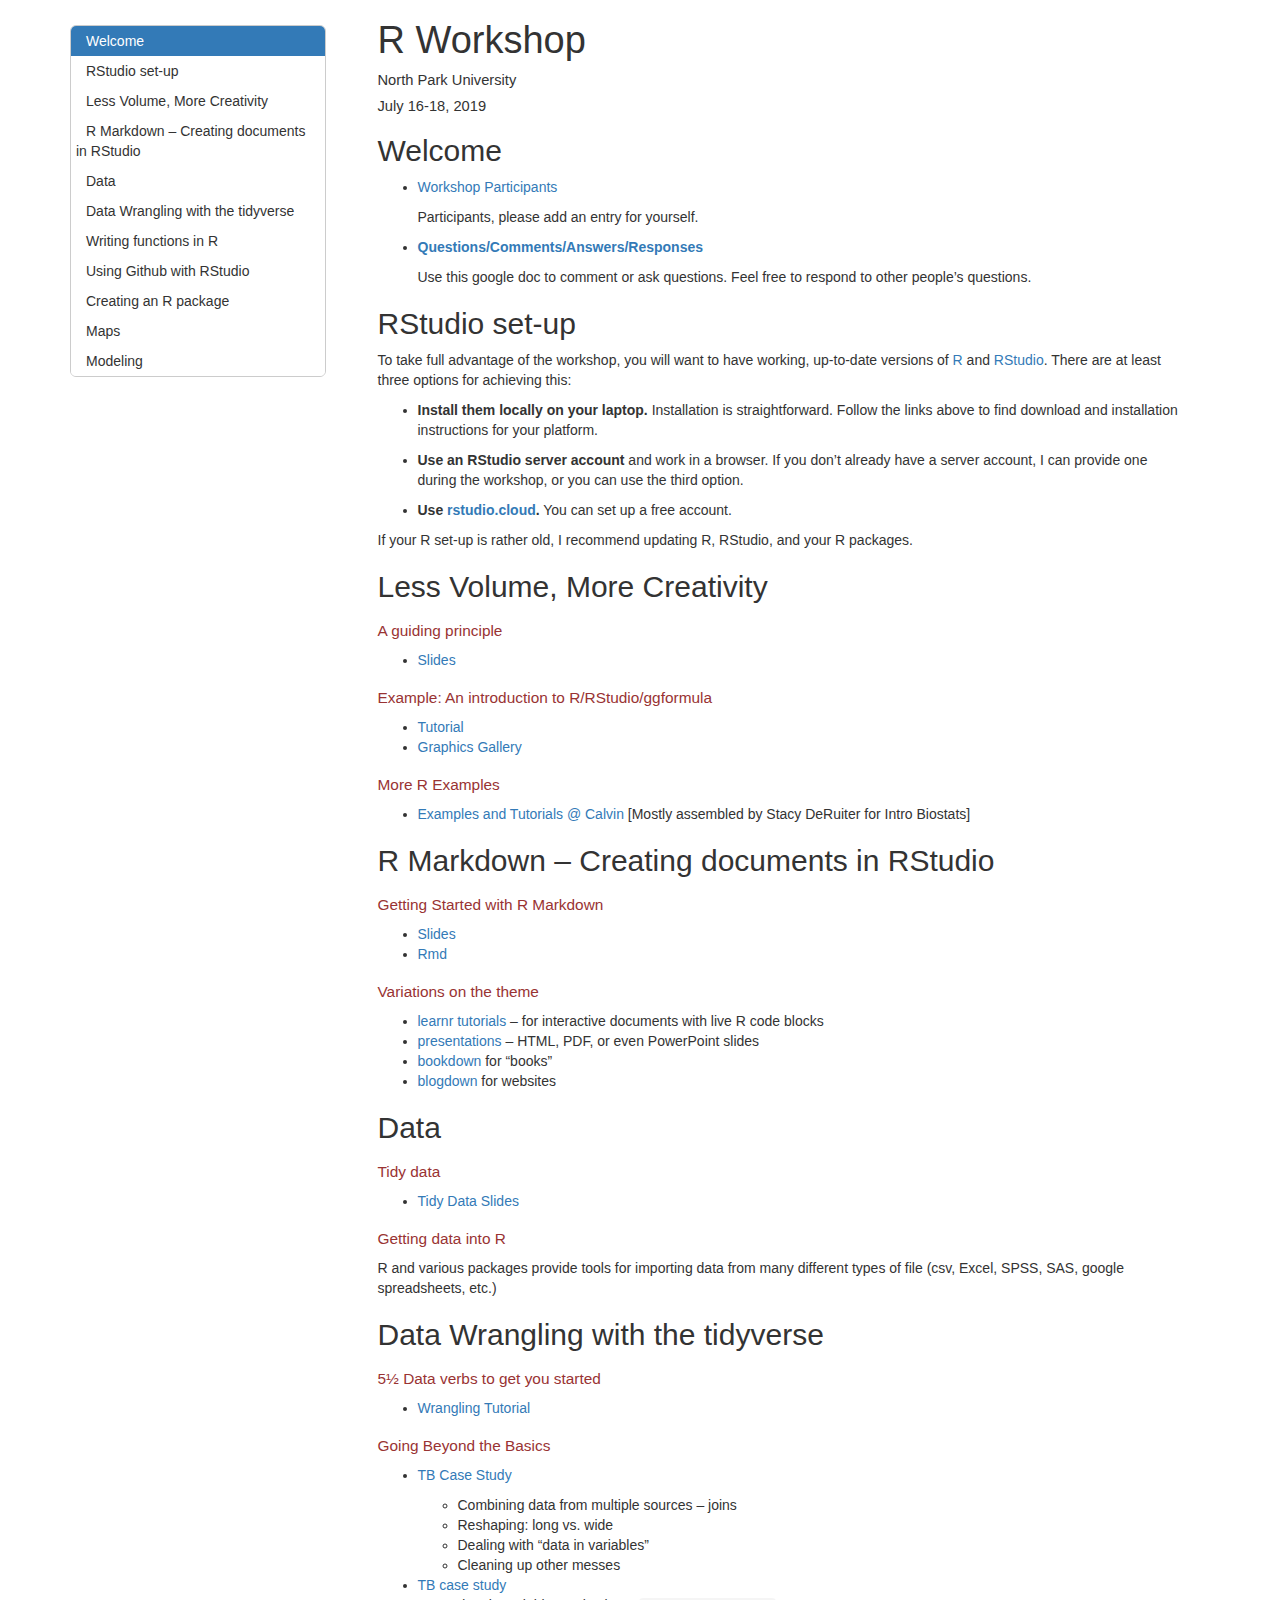
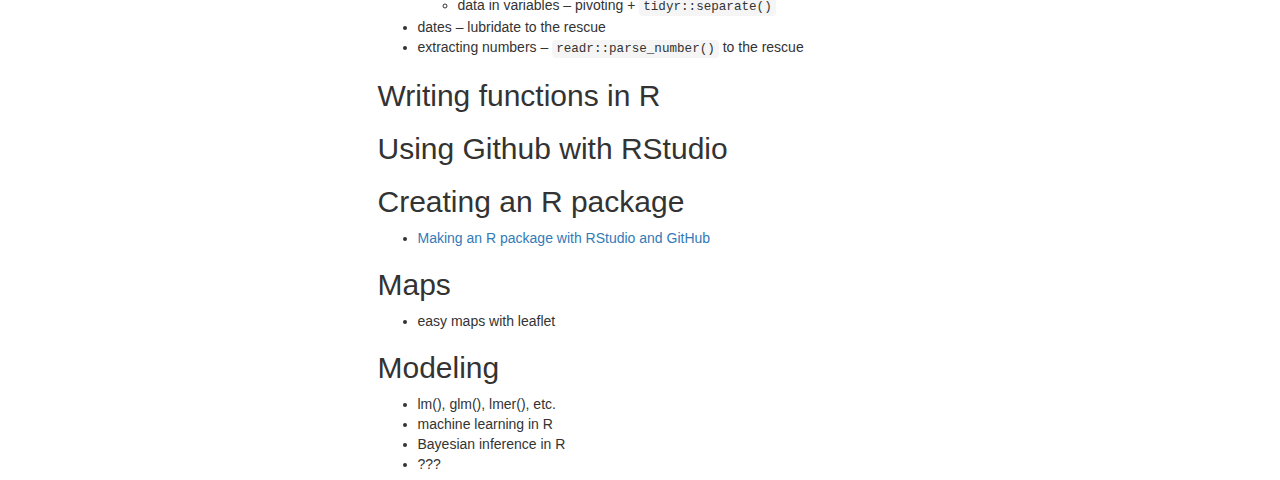
==== commit 15bdf135: "add some links" ====
--- a/docs/index.html
+++ b/docs/index.html
@@ -1583,13 +1583,13 @@
 <div id="a-guiding-principle" class="section level3">
 <h3>A guiding principle</h3>
 <ul>
-<li><a href>Slides</a></li>
+<li><a href="less-volume/less-volume-slides.html">Slides</a></li>
 </ul>
 </div>
 <div id="example-an-introduction-to-rrstudioggformula" class="section level3">
 <h3>Example: An introduction to R/RStudio/ggformula</h3>
 <ul>
-<li><a href>Tutorial</a></li>
+<li><a href="http://rsconnect.calvin.edu:3939/less-volume-np2019/">Tutorial</a></li>
 <li><a href="https://docs.google.com/presentation/d/1nl3XHQGbYPeG_mf4aBBGaEFDKGerABc3AvuZNA7PsnM/edit?usp=sharing">Graphics Gallery</a></li>
 </ul>
 </div>
@@ -1624,7 +1624,7 @@
 <div id="tidy-data" class="section level3">
 <h3>Tidy data</h3>
 <ul>
-<li><a href>Tidy Data Slides</a></li>
+<li><a href="tidy-data/tidy-data-slides.html">Tidy Data Slides</a></li>
 </ul>
 </div>
 <div id="getting-data-into-r" class="section level3">
@@ -1635,23 +1635,27 @@
 <div id="data-wrangling-with-the-tidyverse" class="section level2">
 <h2>Data Wrangling with the tidyverse</h2>
 <div id="data-verbs-to-get-you-started" class="section level3">
-<h3>5.5 Data verbs to get you started</h3>
-</div>
-<div id="combining-data-from-multiple-sources-joins" class="section level3">
-<h3>Combining data from multiple sources – joins</h3>
-</div>
-<div id="pivoting-pivot-tables-the-r-way" class="section level3">
-<h3>Pivoting – pivot tables the R way</h3>
-</div>
-<div id="cleaning-up-other-messes" class="section level3">
-<h3>Cleaning up other messes</h3>
+<h3>5½ Data verbs to get you started</h3>
 <ul>
+<li><a href>Wrangling Tutorial</a></li>
+</ul>
+</div>
+<div id="going-beyond-the-basics" class="section level3">
+<h3>Going Beyond the Basics</h3>
+<ul>
+<li><p><a href="https://rpruim.shinyapps.io/tidydata-TB-tutorial/">TB Case Study</a></p>
+<ul>
+<li>Combining data from multiple sources – joins</li>
+<li>Reshaping: long vs. wide</li>
+<li>Dealing with “data in variables”</li>
+<li>Cleaning up other messes</li>
+</ul></li>
 <li><a href>TB case study</a>
 <ul>
 <li>data in variables – pivoting + <code>tidyr::separate()</code></li>
 </ul></li>
 <li>dates – lubridate to the rescue</li>
-<li>extracting numbers – <code>readr::parse_number()</code> to the rescue</li>
+<li><p>extracting numbers – <code>readr::parse_number()</code> to the rescue</p></li>
 </ul>
 </div>
 </div>
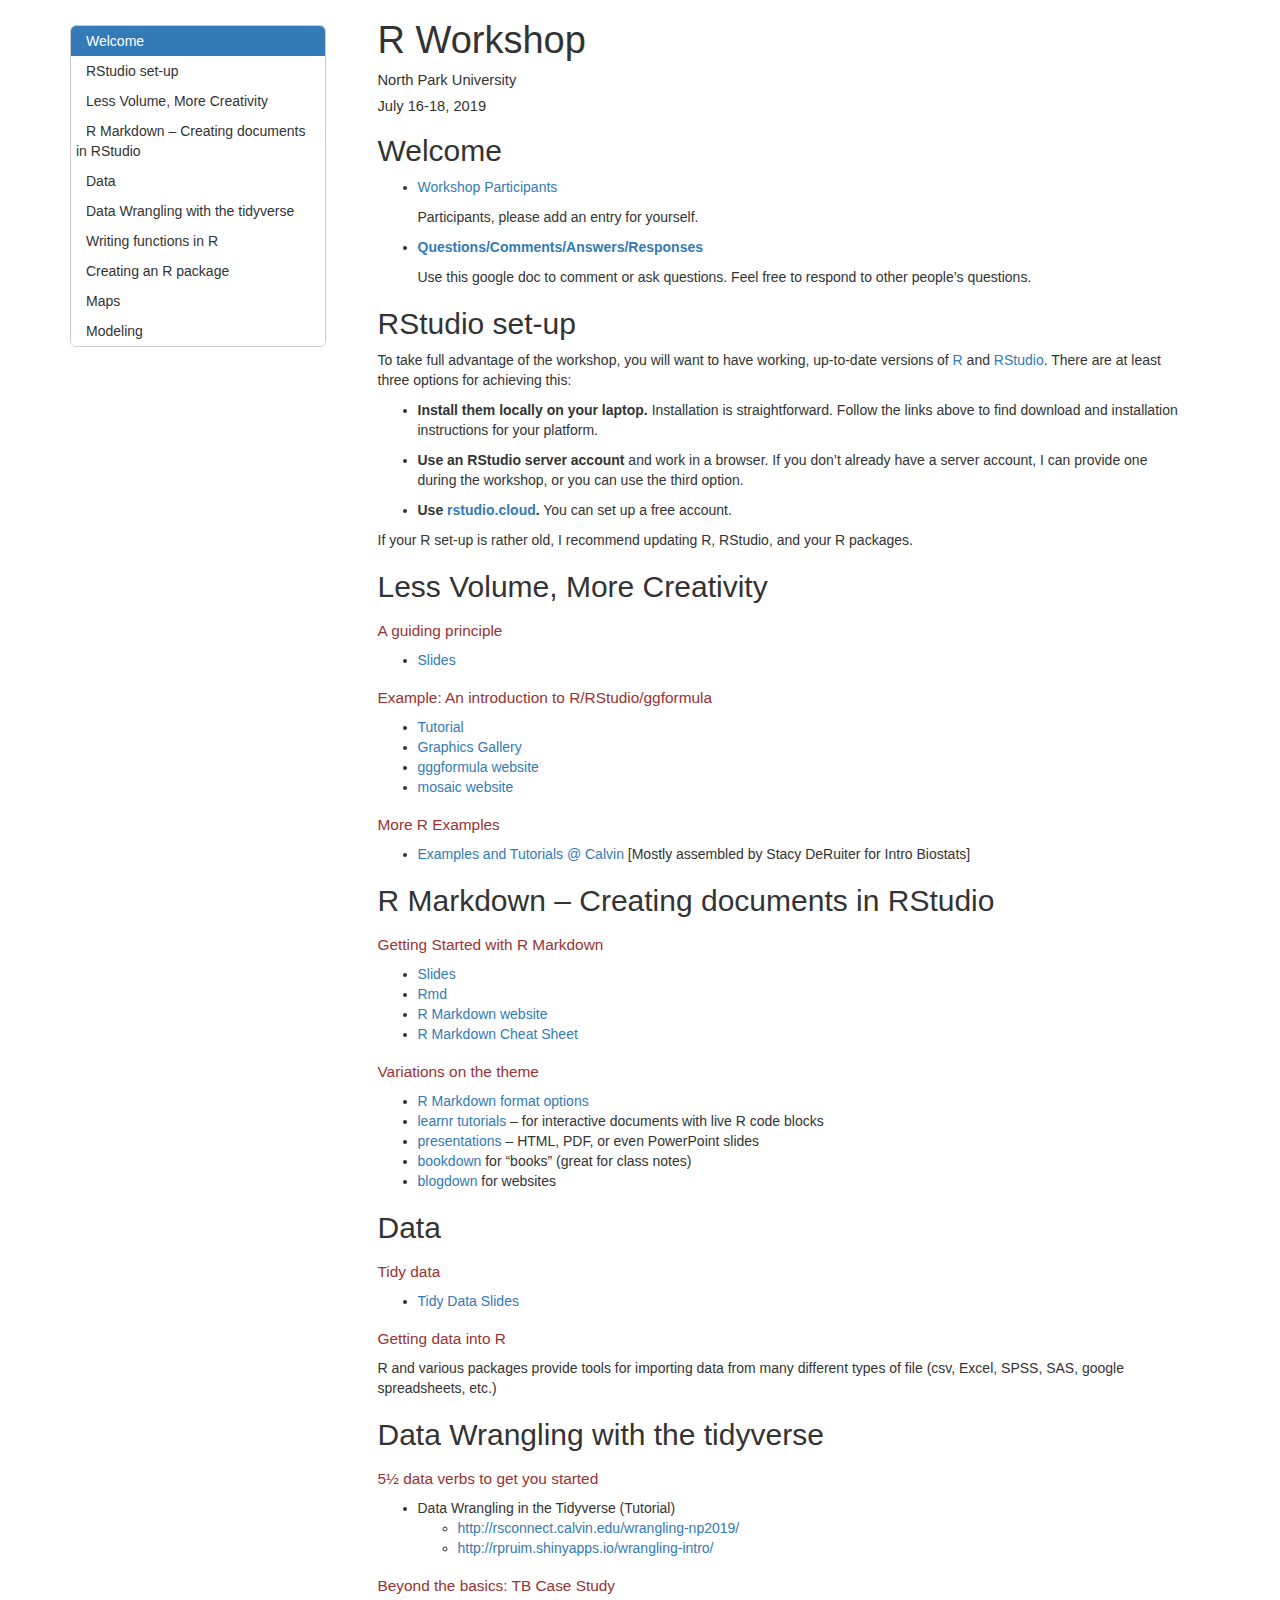
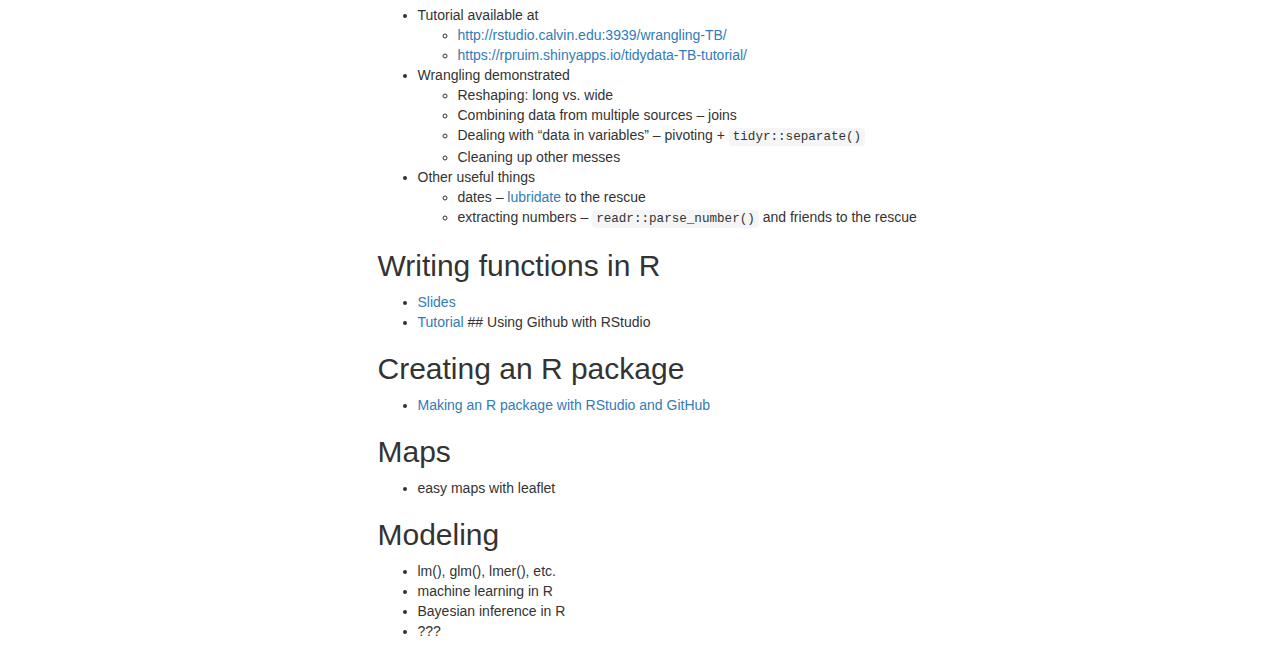
==== commit 5abd145d: "add stuff for wednesday" ====
--- a/docs/index.html
+++ b/docs/index.html
@@ -1591,6 +1591,8 @@
 <ul>
 <li><a href="http://rsconnect.calvin.edu:3939/less-volume-np2019/">Tutorial</a></li>
 <li><a href="https://docs.google.com/presentation/d/1nl3XHQGbYPeG_mf4aBBGaEFDKGerABc3AvuZNA7PsnM/edit?usp=sharing">Graphics Gallery</a></li>
+<li><a href="https://projectmosaic.github.io/ggformula/">gggformula website</a></li>
+<li><a href="https://projectmosaic.github.io/ggformula/">mosaic website</a></li>
 </ul>
 </div>
 <div id="more-r-examples" class="section level3">
@@ -1607,15 +1609,18 @@
 <ul>
 <li><a href="rmarkdown/rmarkdown-slides.html">Slides</a></li>
 <li><a href="rmarkdown/rmarkdown-slides.Rmd">Rmd</a></li>
+<li><a href="https://rmarkdown.rstudio.com/lesson-1.html">R Markdown website</a></li>
+<li><a href="https://www.rstudio.com/wp-content/uploads/2015/02/rmarkdown-cheatsheet.pdf">R Markdown Cheat Sheet</a></li>
 </ul>
 </div>
 <div id="variations-on-the-theme" class="section level3">
 <h3>Variations on the theme</h3>
 <ul>
-<li><a href>learnr tutorials</a> – for interactive documents with live R code blocks</li>
-<li><a href>presentations</a> – HTML, PDF, or even PowerPoint slides</li>
-<li><a href>bookdown</a> for “books”</li>
-<li><a href>blogdown</a> for websites</li>
+<li><a href="https://rmarkdown.rstudio.com/formats.html">R Markdown format options</a></li>
+<li><a href="https://rstudio.github.io/learnr/">learnr tutorials</a> – for interactive documents with live R code blocks</li>
+<li><a href="https://rmarkdown.rstudio.com/lesson-11.html">presentations</a> – HTML, PDF, or even PowerPoint slides</li>
+<li><a href="https://bookdown.org/">bookdown</a> for “books” (great for class notes)</li>
+<li><a href="https://bookdown.org/yihui/blogdown/">blogdown</a> for websites</li>
 </ul>
 </div>
 </div>
@@ -1635,35 +1640,44 @@
 <div id="data-wrangling-with-the-tidyverse" class="section level2">
 <h2>Data Wrangling with the tidyverse</h2>
 <div id="data-verbs-to-get-you-started" class="section level3">
-<h3>5½ Data verbs to get you started</h3>
+<h3>5½ data verbs to get you started</h3>
 <ul>
-<li><a href>Wrangling Tutorial</a></li>
+<li>Data Wrangling in the Tidyverse (Tutorial)
+<ul>
+<li><a href="http://rsconnect.calvin.edu/wrangling-np2019/" class="uri">http://rsconnect.calvin.edu/wrangling-np2019/</a></li>
+<li><a href="http://rpruim.shinyapps.io/wrangling-intro/" class="uri">http://rpruim.shinyapps.io/wrangling-intro/</a></li>
+</ul></li>
 </ul>
 </div>
-<div id="going-beyond-the-basics" class="section level3">
-<h3>Going Beyond the Basics</h3>
+<div id="beyond-the-basics-tb-case-study" class="section level3">
+<h3>Beyond the basics: TB Case Study</h3>
 <ul>
-<li><p><a href="https://rpruim.shinyapps.io/tidydata-TB-tutorial/">TB Case Study</a></p>
+<li>Tutorial available at
 <ul>
+<li><a href="http://rstudio.calvin.edu:3939/wrangling-TB/" class="uri">http://rstudio.calvin.edu:3939/wrangling-TB/</a></li>
+<li><a href="https://rpruim.shinyapps.io/tidydata-TB-tutorial/" class="uri">https://rpruim.shinyapps.io/tidydata-TB-tutorial/</a></li>
+</ul></li>
+<li>Wrangling demonstrated
+<ul>
+<li>Reshaping: long vs. wide</li>
 <li>Combining data from multiple sources – joins</li>
-<li>Reshaping: long vs. wide</li>
-<li>Dealing with “data in variables”</li>
+<li>Dealing with “data in variables” – pivoting + <code>tidyr::separate()</code></li>
 <li>Cleaning up other messes</li>
 </ul></li>
-<li><a href>TB case study</a>
+<li>Other useful things
 <ul>
-<li>data in variables – pivoting + <code>tidyr::separate()</code></li>
+<li>dates – <a href="https://lubridate.tidyverse.org/">lubridate</a> to the rescue</li>
+<li>extracting numbers – <code>readr::parse_number()</code> and friends to the rescue</li>
 </ul></li>
-<li>dates – lubridate to the rescue</li>
-<li><p>extracting numbers – <code>readr::parse_number()</code> to the rescue</p></li>
 </ul>
 </div>
 </div>
 <div id="writing-functions-in-r" class="section level2">
 <h2>Writing functions in R</h2>
-</div>
-<div id="using-github-with-rstudio" class="section level2">
-<h2>Using Github with RStudio</h2>
+<ul>
+<li><a href="writing-functions/writing-functions-slides.html">Slides</a></li>
+<li><a href="http://rsconnect.calvin.edu:3939/writing-functions-2019/">Tutorial</a> ## Using Github with RStudio</li>
+</ul>
 </div>
 <div id="creating-an-r-package" class="section level2">
 <h2>Creating an R package</h2>
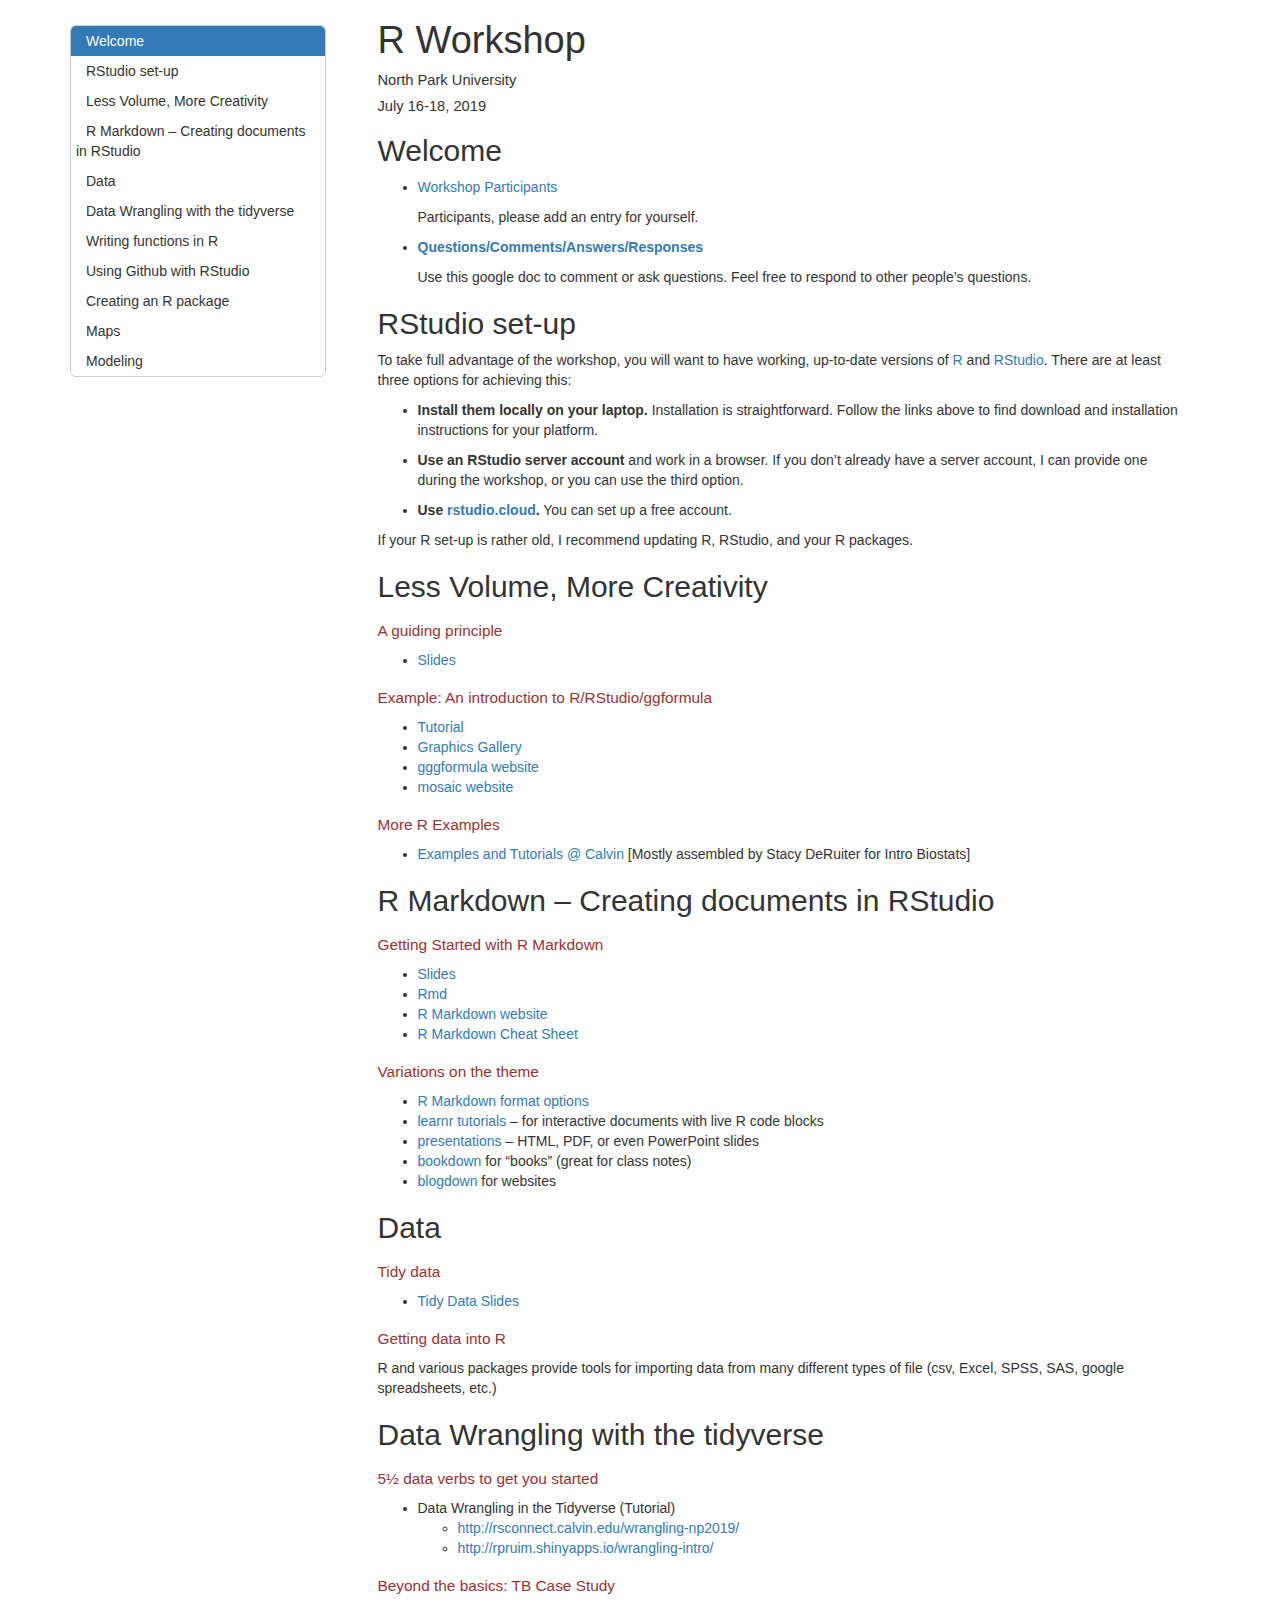
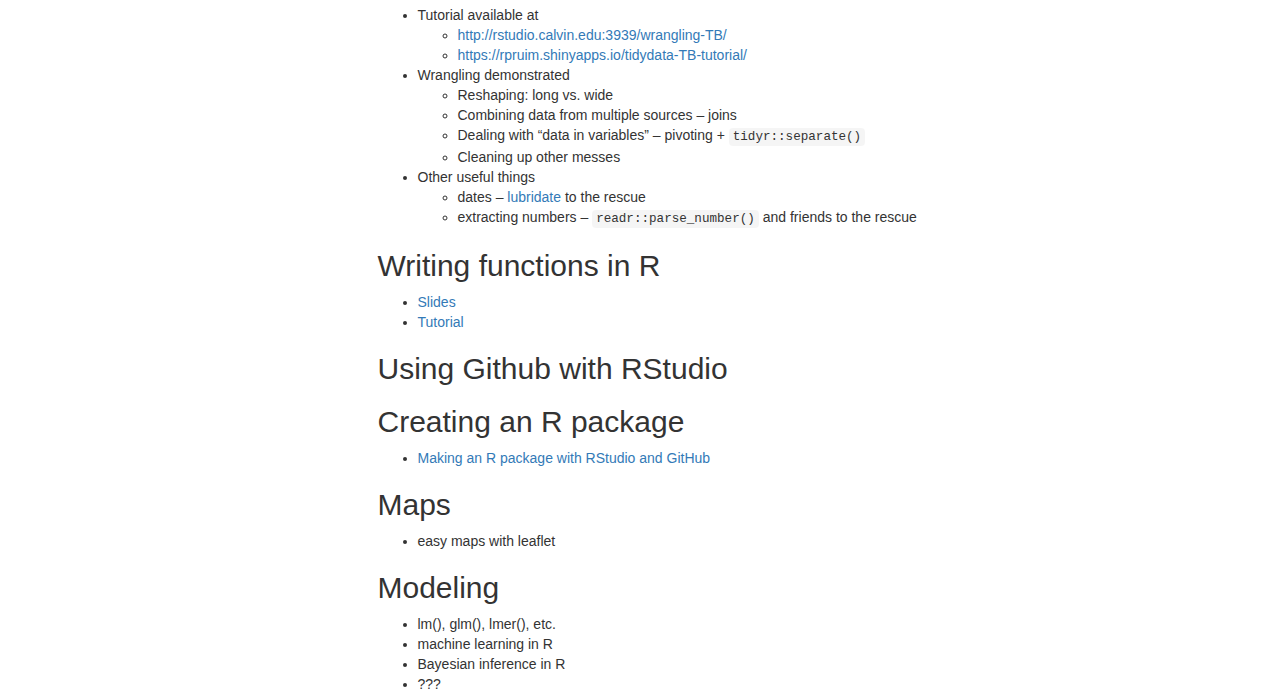
==== commit 51299b34: "fix type in file name" ====
--- a/docs/index.html
+++ b/docs/index.html
@@ -1675,9 +1675,12 @@
 <div id="writing-functions-in-r" class="section level2">
 <h2>Writing functions in R</h2>
 <ul>
-<li><a href="writing-functions/writing-functions-slides.html">Slides</a></li>
-<li><a href="http://rsconnect.calvin.edu:3939/writing-functions-2019/">Tutorial</a> ## Using Github with RStudio</li>
+<li><a href="writing-functions/tom-dick-harry-slides.html">Slides</a></li>
+<li><a href="http://rsconnect.calvin.edu:3939/writing-functions-2019/">Tutorial</a></li>
 </ul>
+</div>
+<div id="using-github-with-rstudio" class="section level2">
+<h2>Using Github with RStudio</h2>
 </div>
 <div id="creating-an-r-package" class="section level2">
 <h2>Creating an R package</h2>
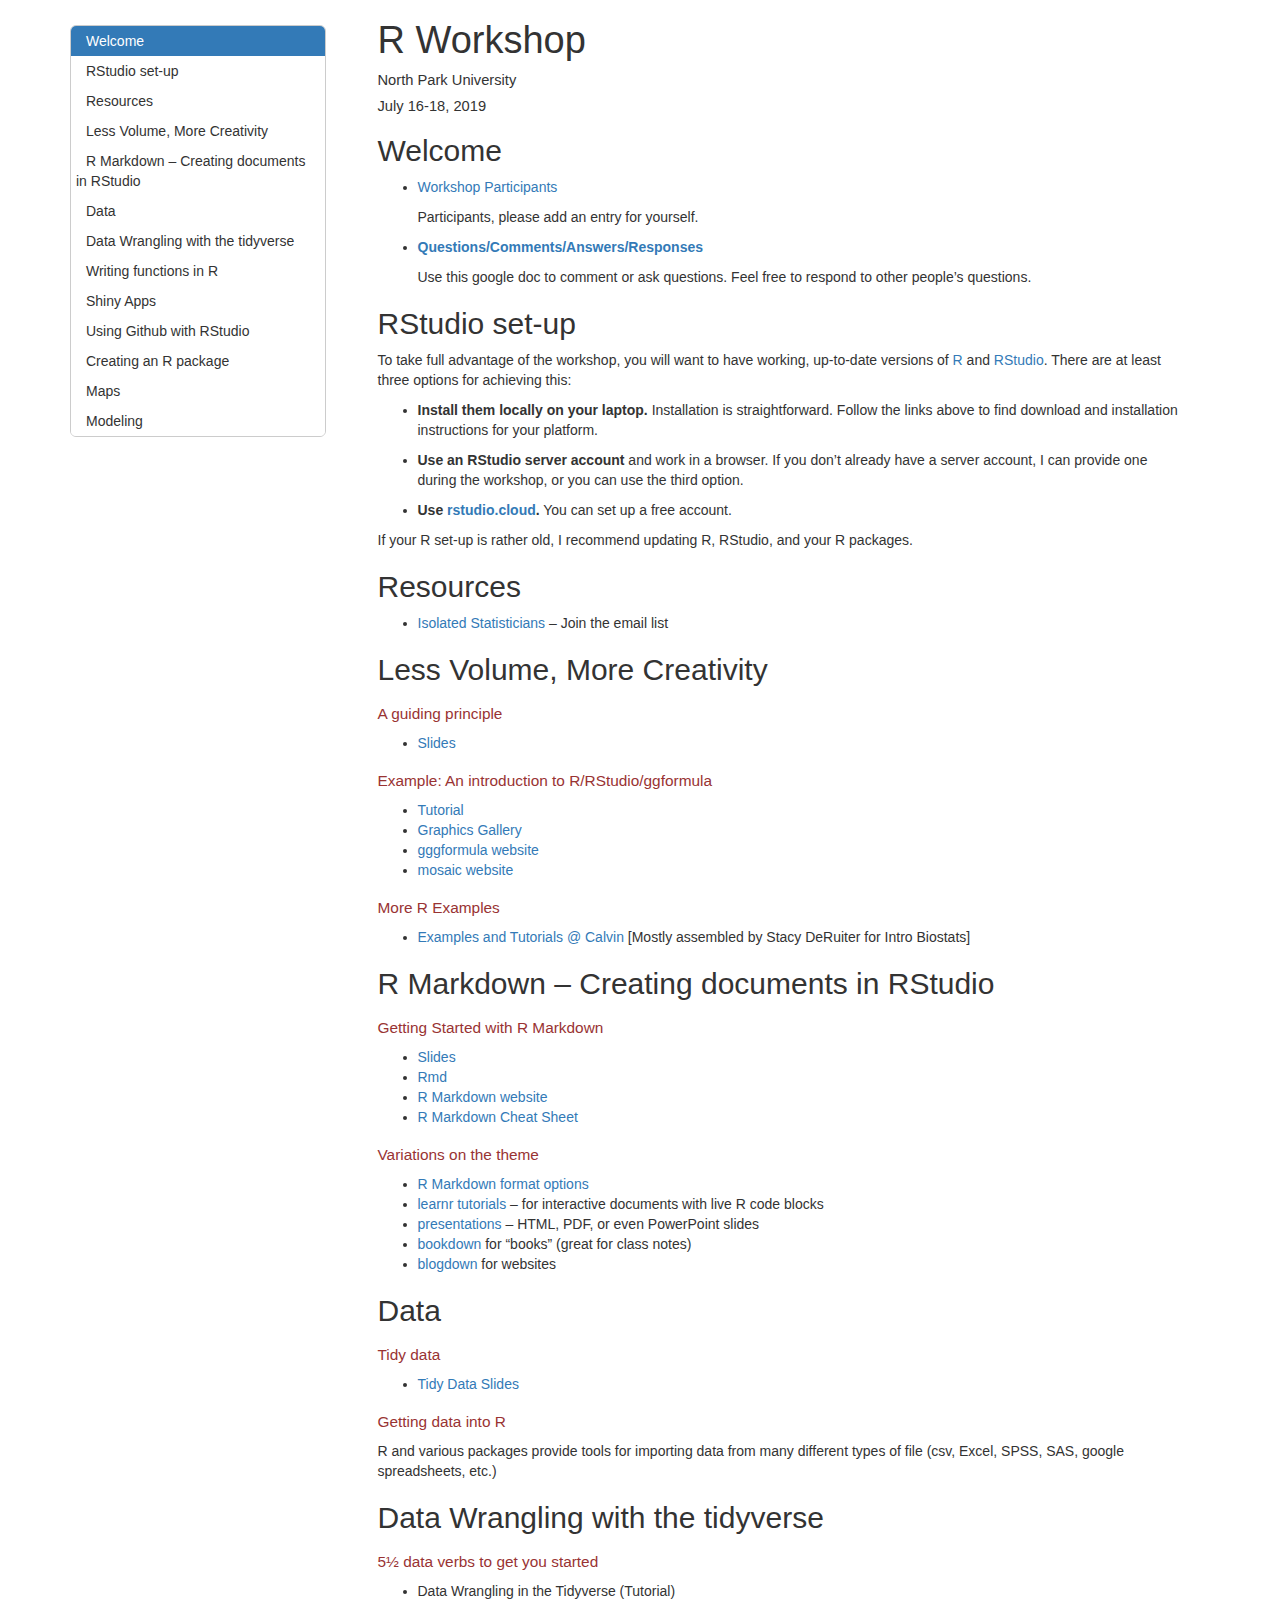
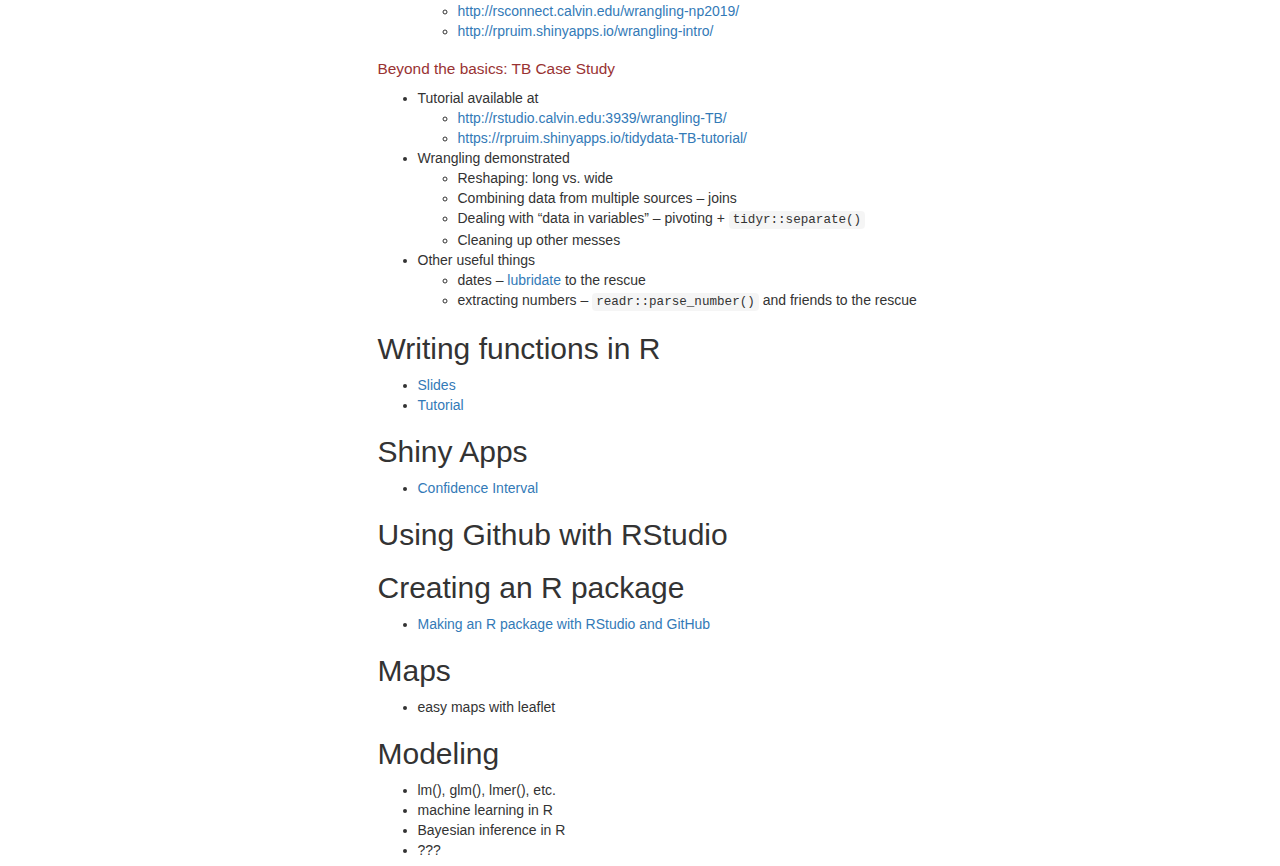
==== commit ebe00686: "add links for isostat and a shiny app" ====
--- a/docs/index.html
+++ b/docs/index.html
@@ -1578,6 +1578,12 @@
 </ul>
 <p>If your R set-up is rather old, I recommend updating R, RStudio, and your R packages.</p>
 </div>
+<div id="resources" class="section level2">
+<h2>Resources</h2>
+<ul>
+<li><a href="https://ww2.amstat.org/committees/isostat/isostat.html">Isolated Statisticians</a> – Join the email list</li>
+</ul>
+</div>
 <div id="less-volume-more-creativity" class="section level2">
 <h2>Less Volume, More Creativity</h2>
 <div id="a-guiding-principle" class="section level3">
@@ -1677,6 +1683,12 @@
 <ul>
 <li><a href="writing-functions/tom-dick-harry-slides.html">Slides</a></li>
 <li><a href="http://rsconnect.calvin.edu:3939/writing-functions-2019/">Tutorial</a></li>
+</ul>
+</div>
+<div id="shiny-apps" class="section level2">
+<h2>Shiny Apps</h2>
+<ul>
+<li><a href="http://shiny.calvin.edu/rpruim/CIs/">Confidence Interval</a></li>
 </ul>
 </div>
 <div id="using-github-with-rstudio" class="section level2">
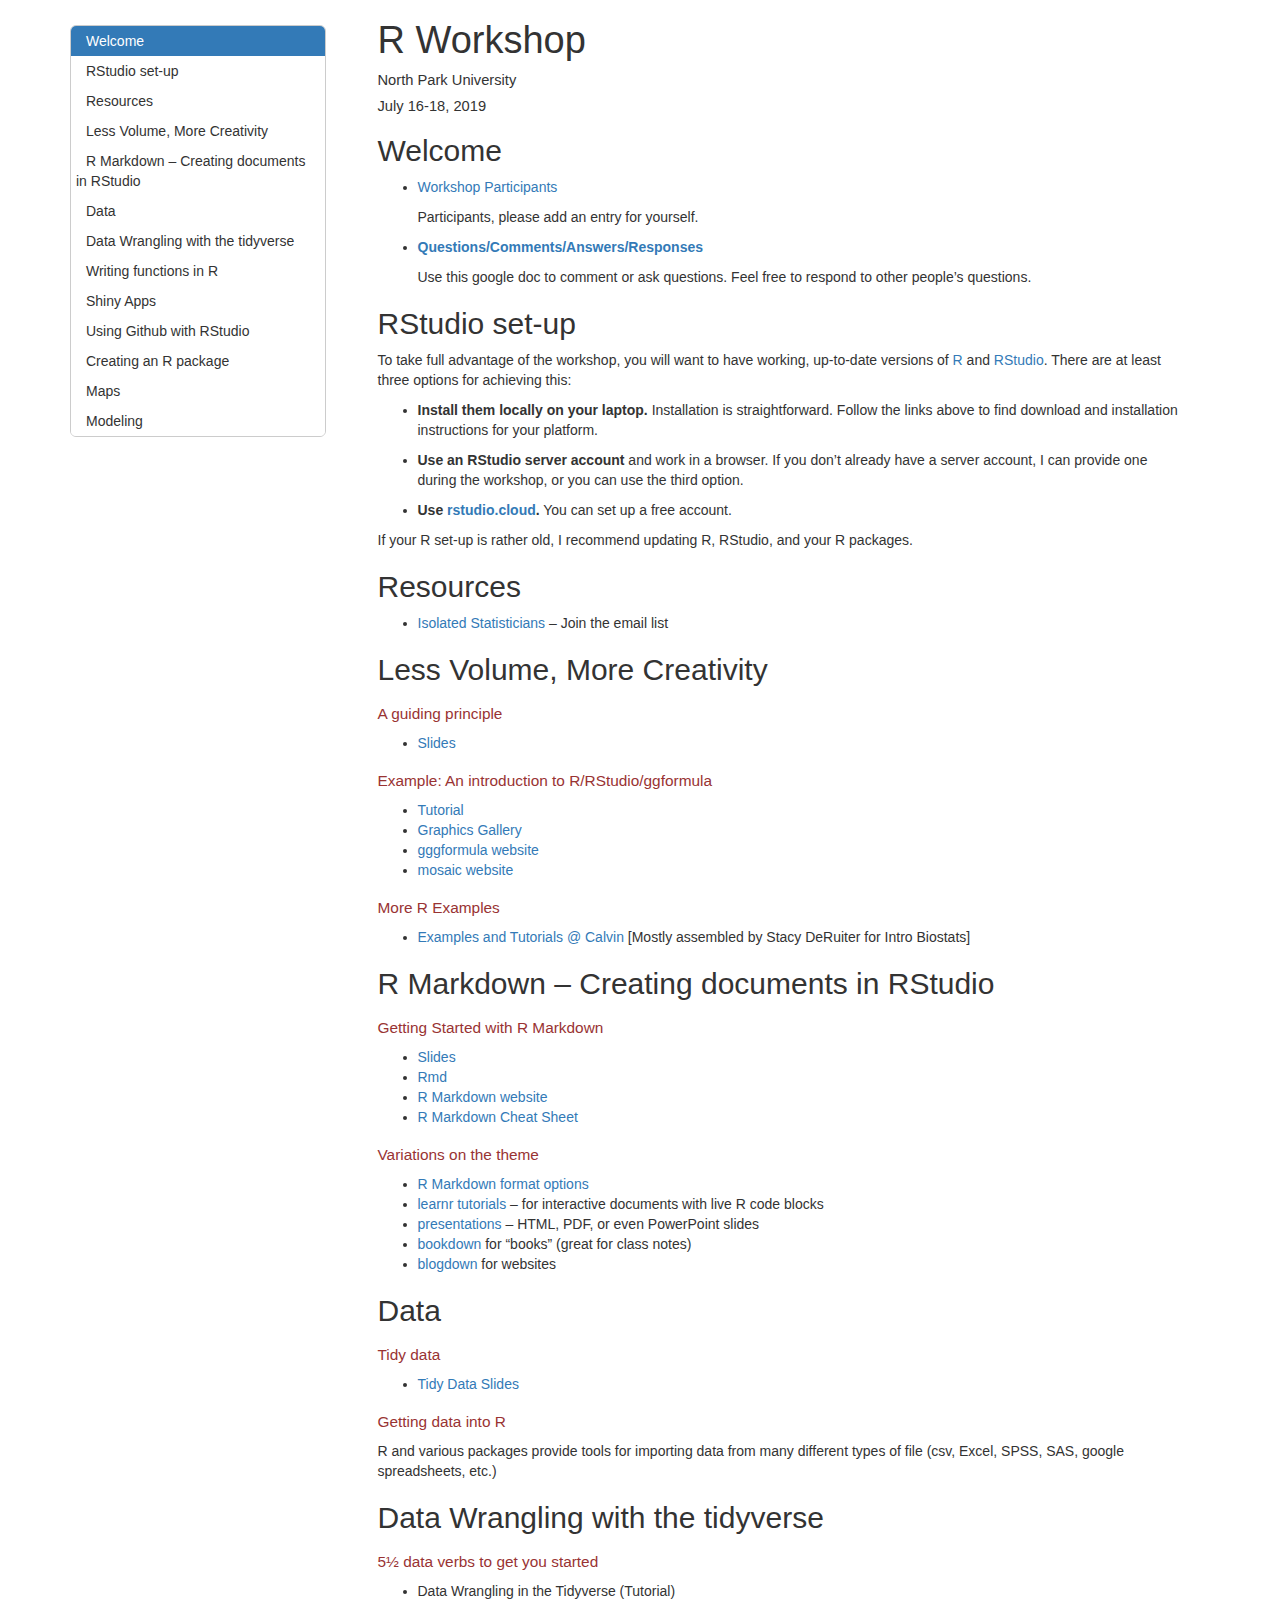
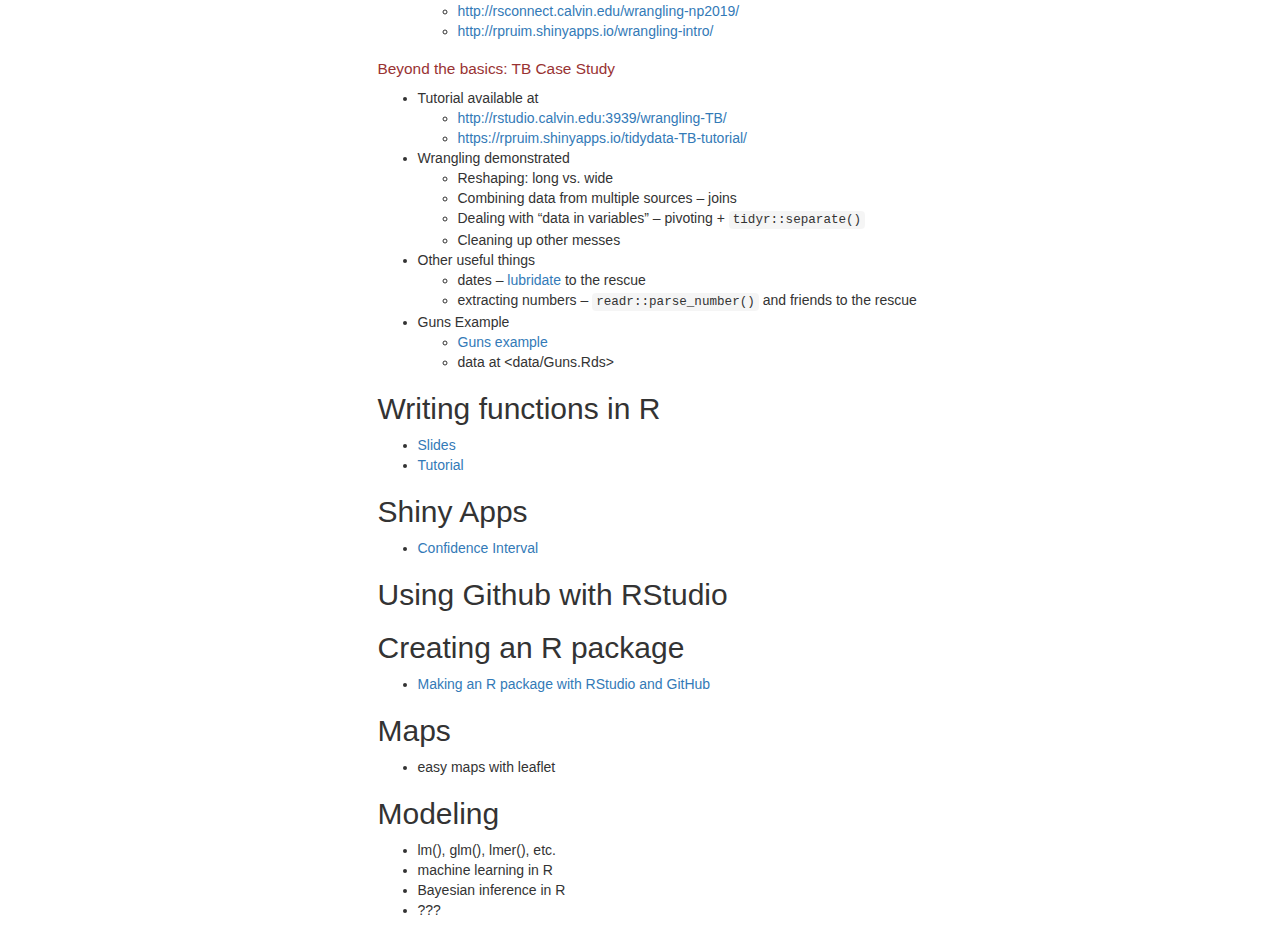
==== commit 94bc34b5: "add Guns Data" ====
--- a/docs/index.html
+++ b/docs/index.html
@@ -1675,6 +1675,11 @@
 <li>dates – <a href="https://lubridate.tidyverse.org/">lubridate</a> to the rescue</li>
 <li>extracting numbers – <code>readr::parse_number()</code> and friends to the rescue</li>
 </ul></li>
+<li>Guns Example
+<ul>
+<li><a href="Guns.html">Guns example</a></li>
+<li>data at &lt;data/Guns.Rds&gt;</li>
+</ul></li>
 </ul>
 </div>
 </div>
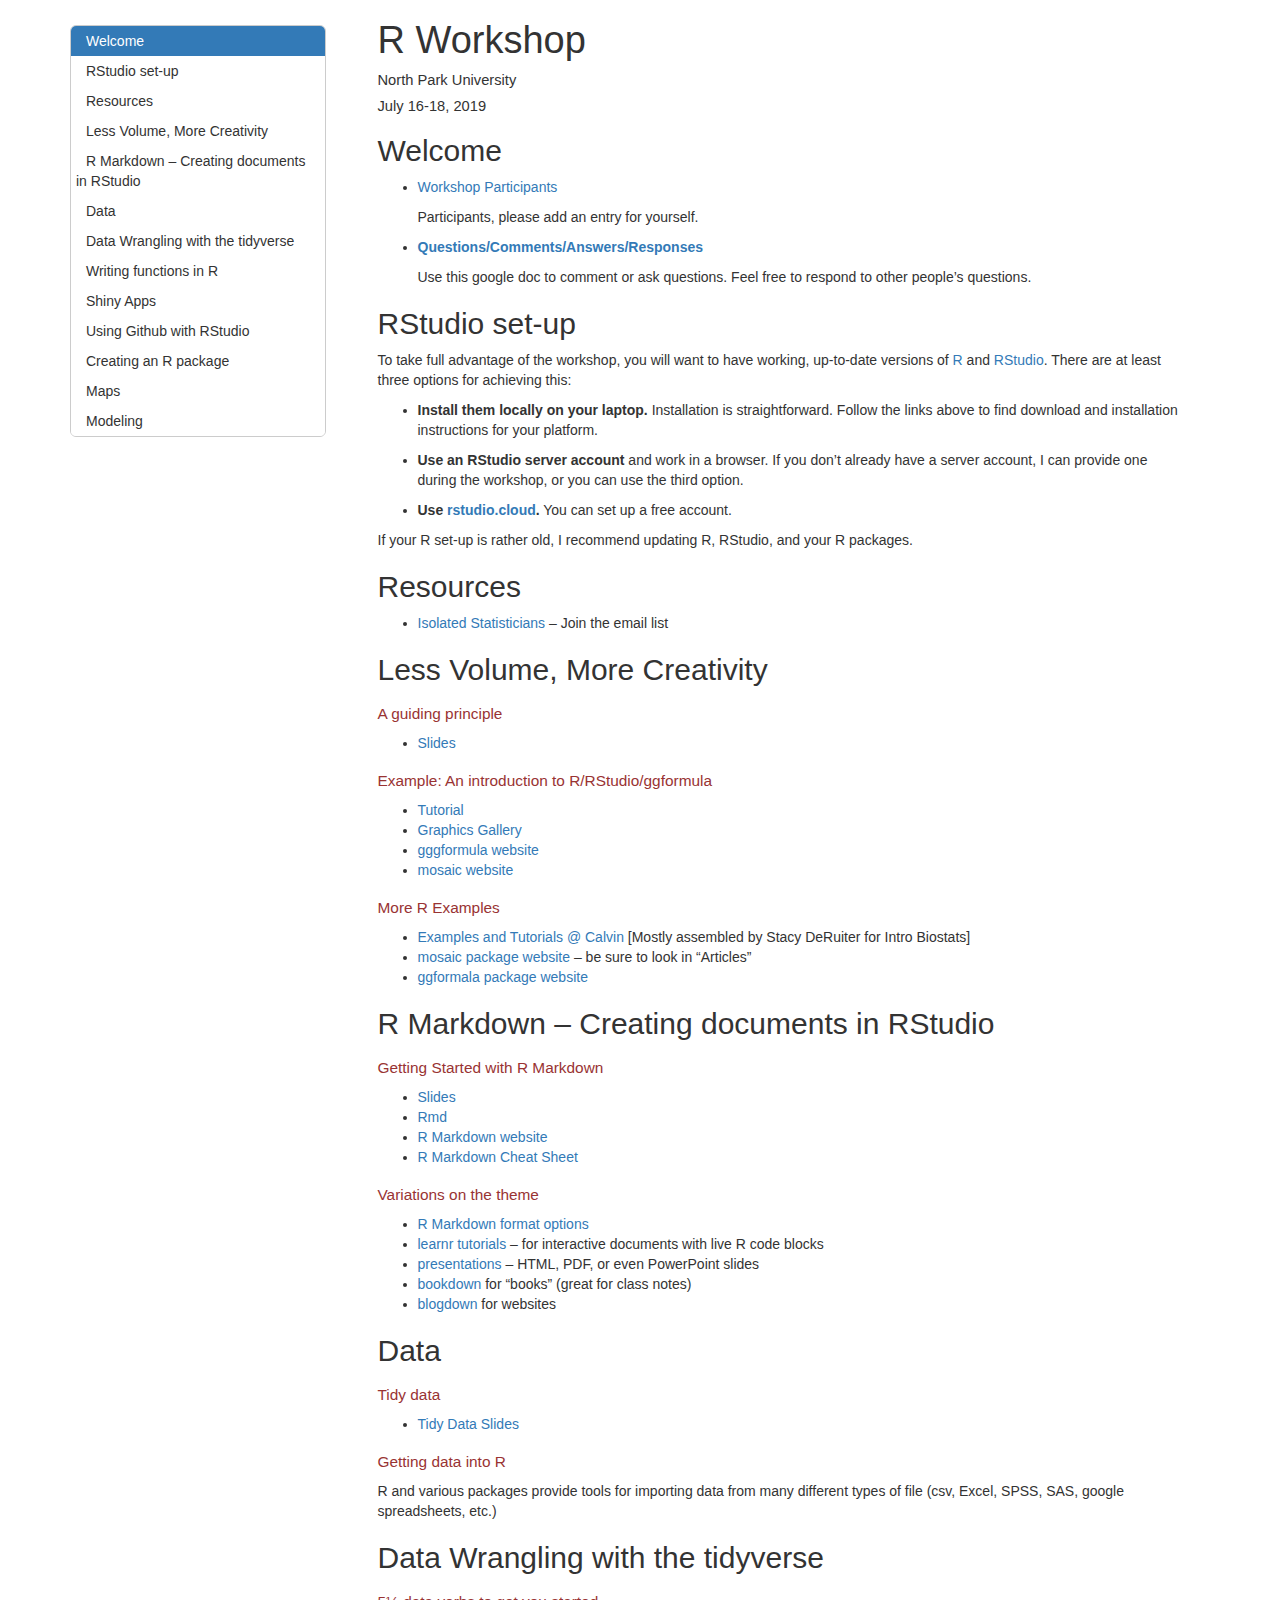
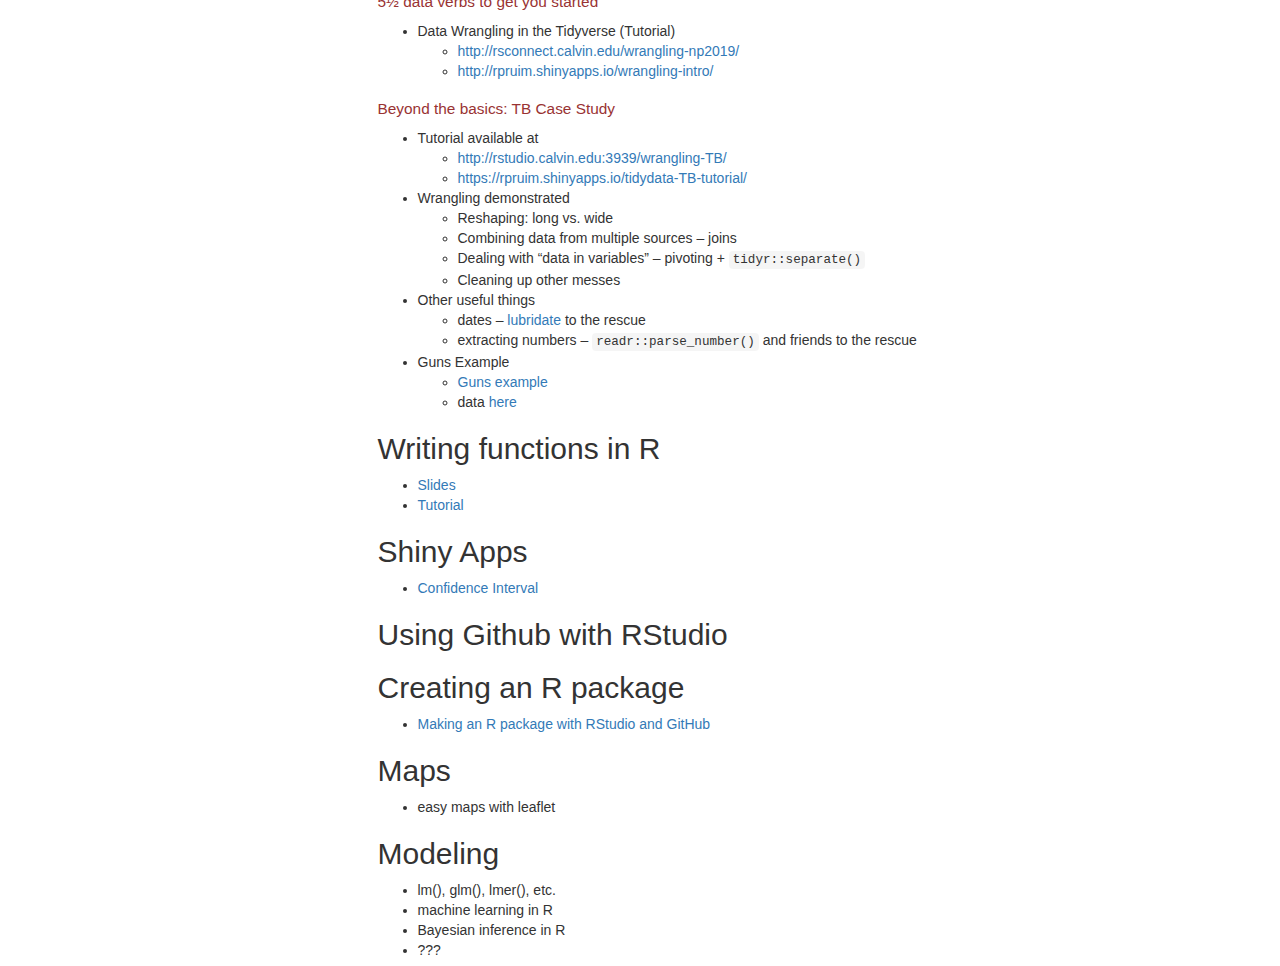
==== commit 24f0ede7: "add some resources" ====
--- a/docs/index.html
+++ b/docs/index.html
@@ -1605,6 +1605,8 @@
 <h3>More R Examples</h3>
 <ul>
 <li><a href="http://rsconnect.calvin.edu:3939/connect/#/apps/94/access">Examples and Tutorials @ Calvin</a> [Mostly assembled by Stacy DeRuiter for Intro Biostats]</li>
+<li><a href="https://projectmosaic.github.io/mosaic/">mosaic package website</a> – be sure to look in “Articles”</li>
+<li><a href="https://projectmosaic.github.io/ggformula/">ggformala package website</a></li>
 </ul>
 </div>
 </div>
@@ -1678,7 +1680,7 @@
 <li>Guns Example
 <ul>
 <li><a href="Guns.html">Guns example</a></li>
-<li>data at &lt;data/Guns.Rds&gt;</li>
+<li>data <a href="data/Guns.Rds">here</a></li>
 </ul></li>
 </ul>
 </div>
